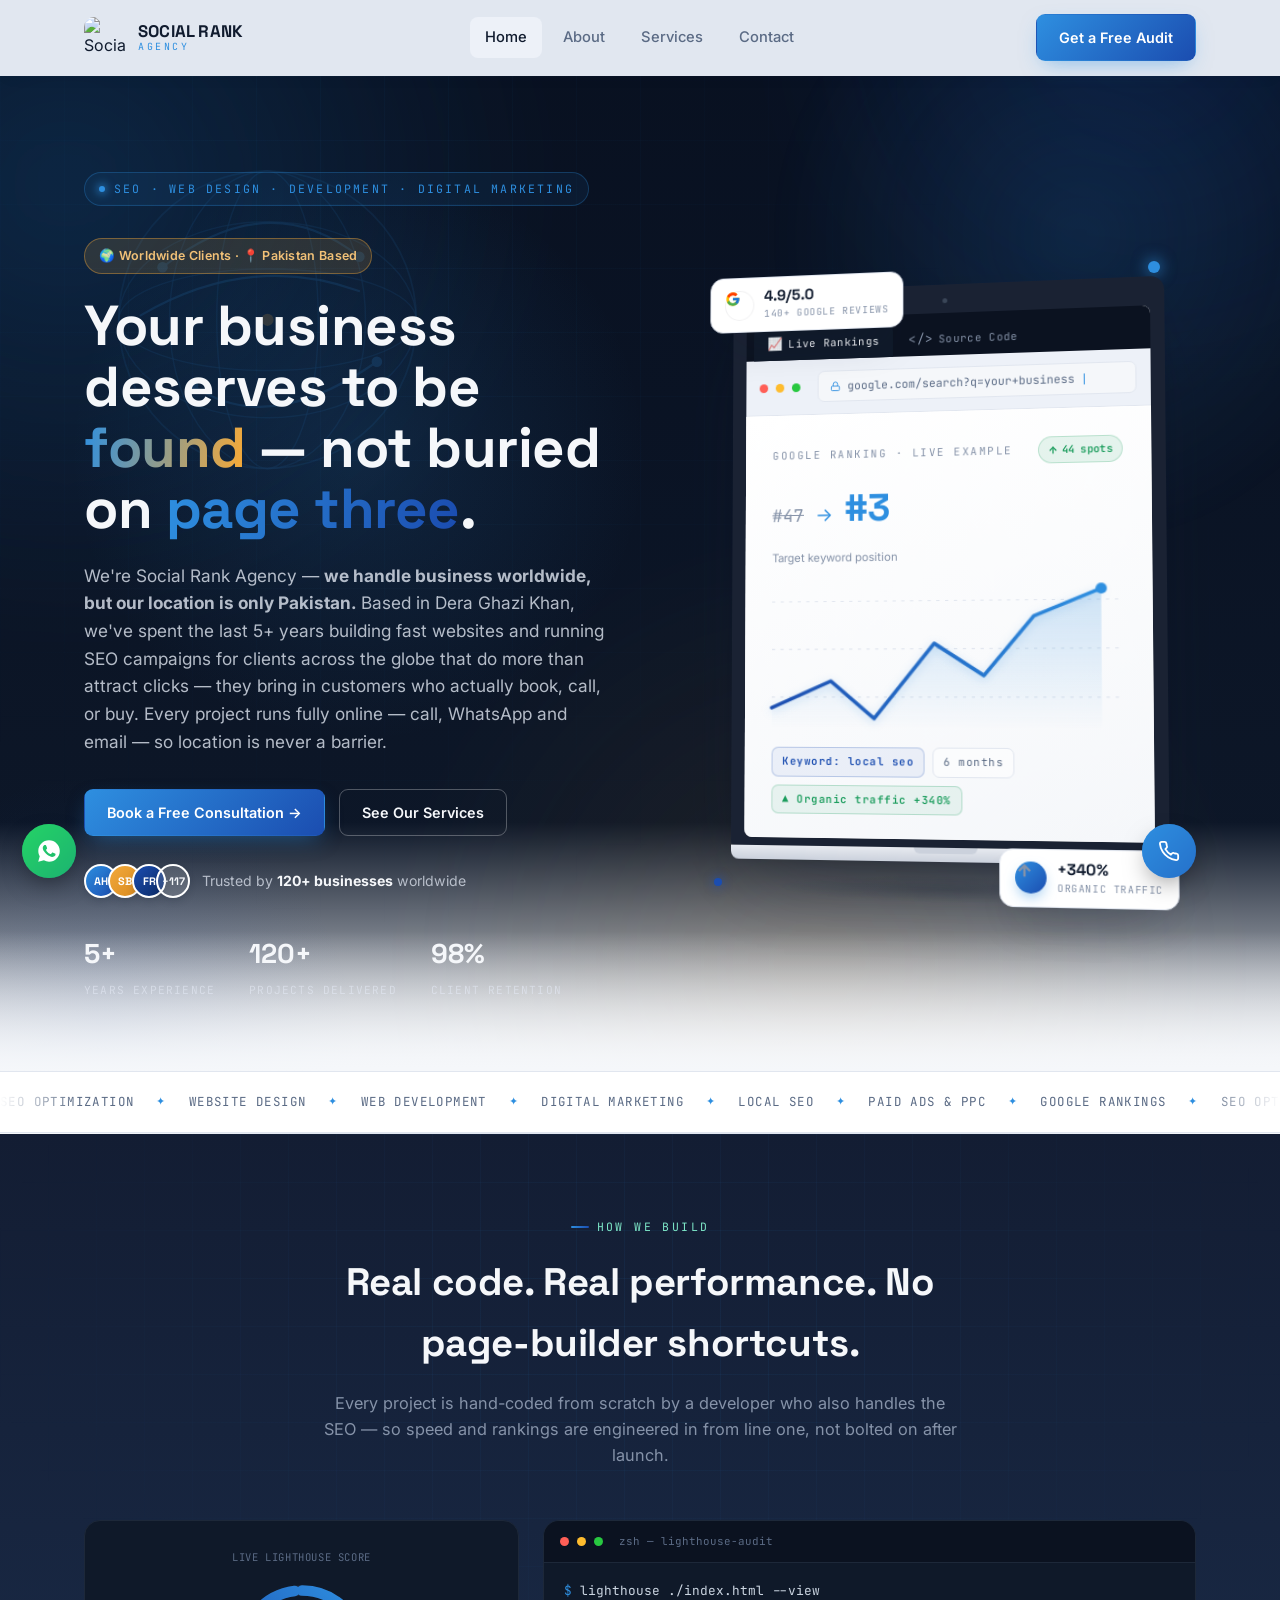
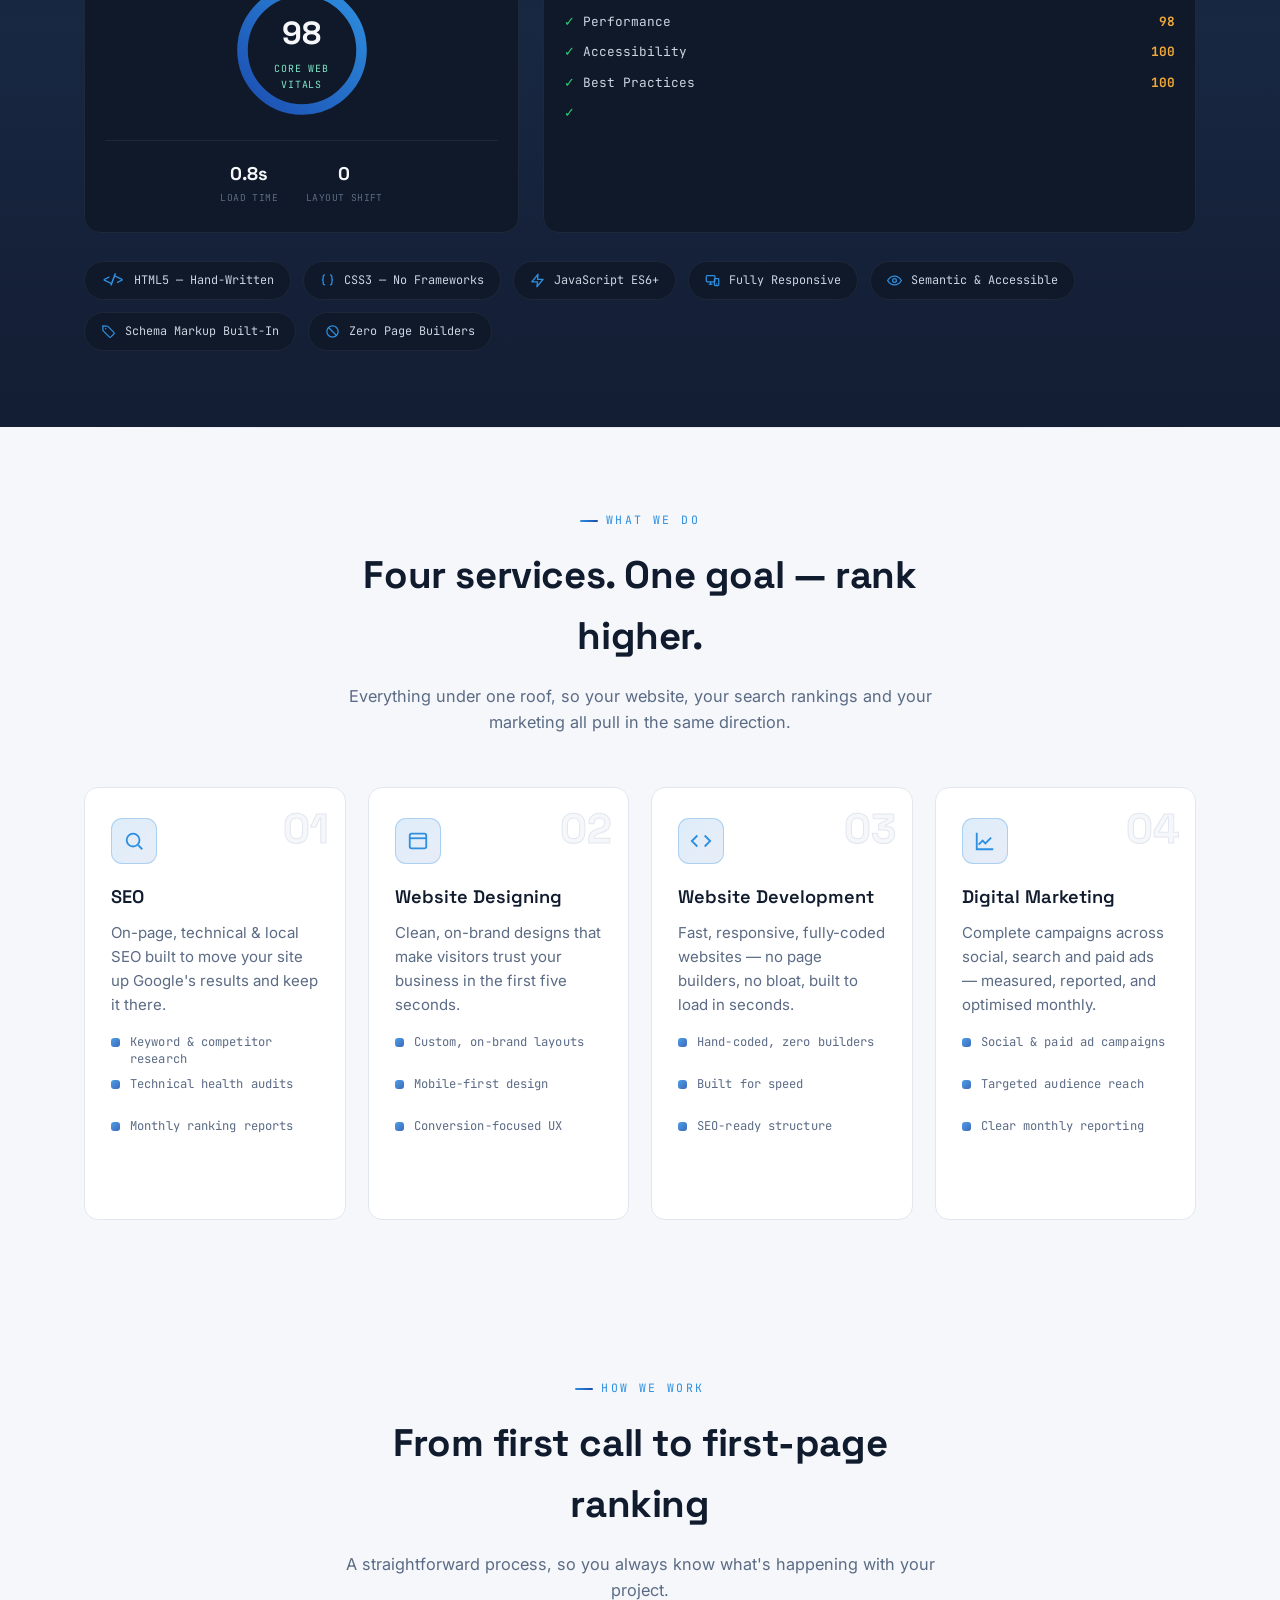
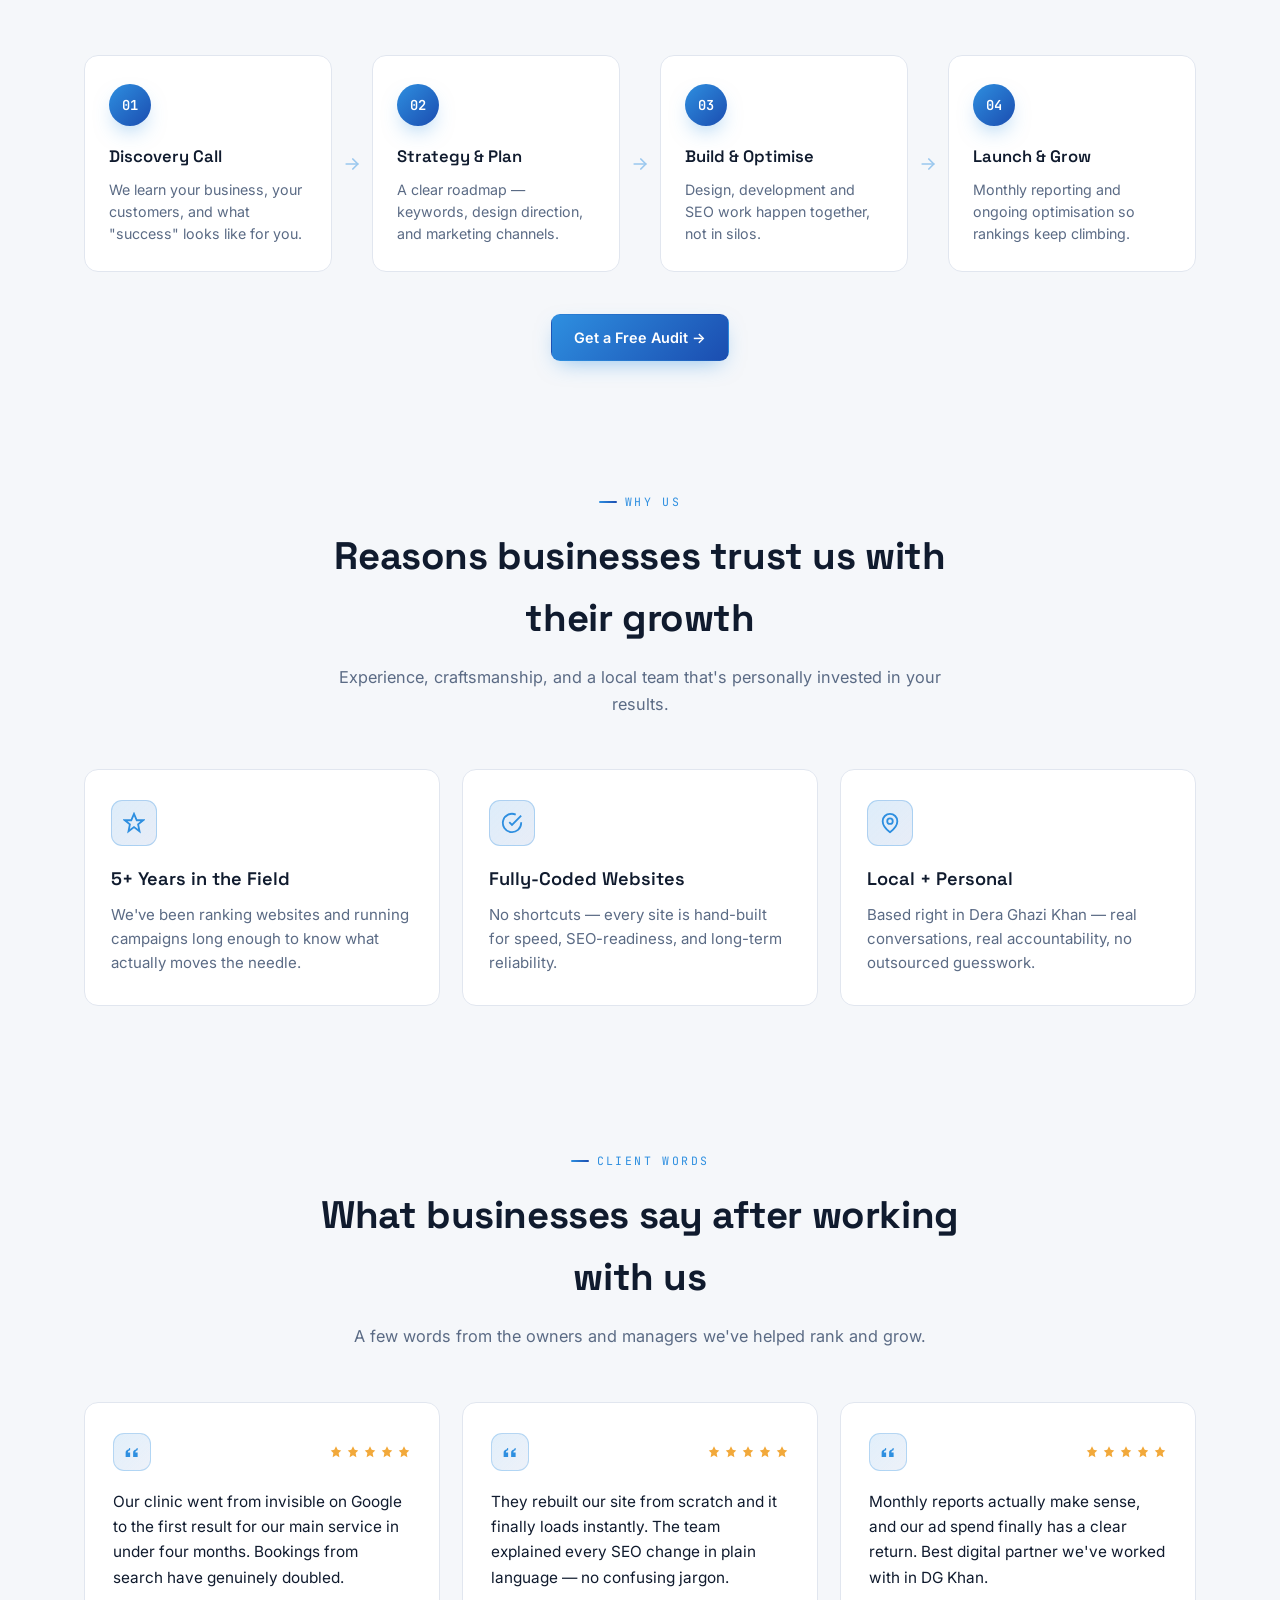
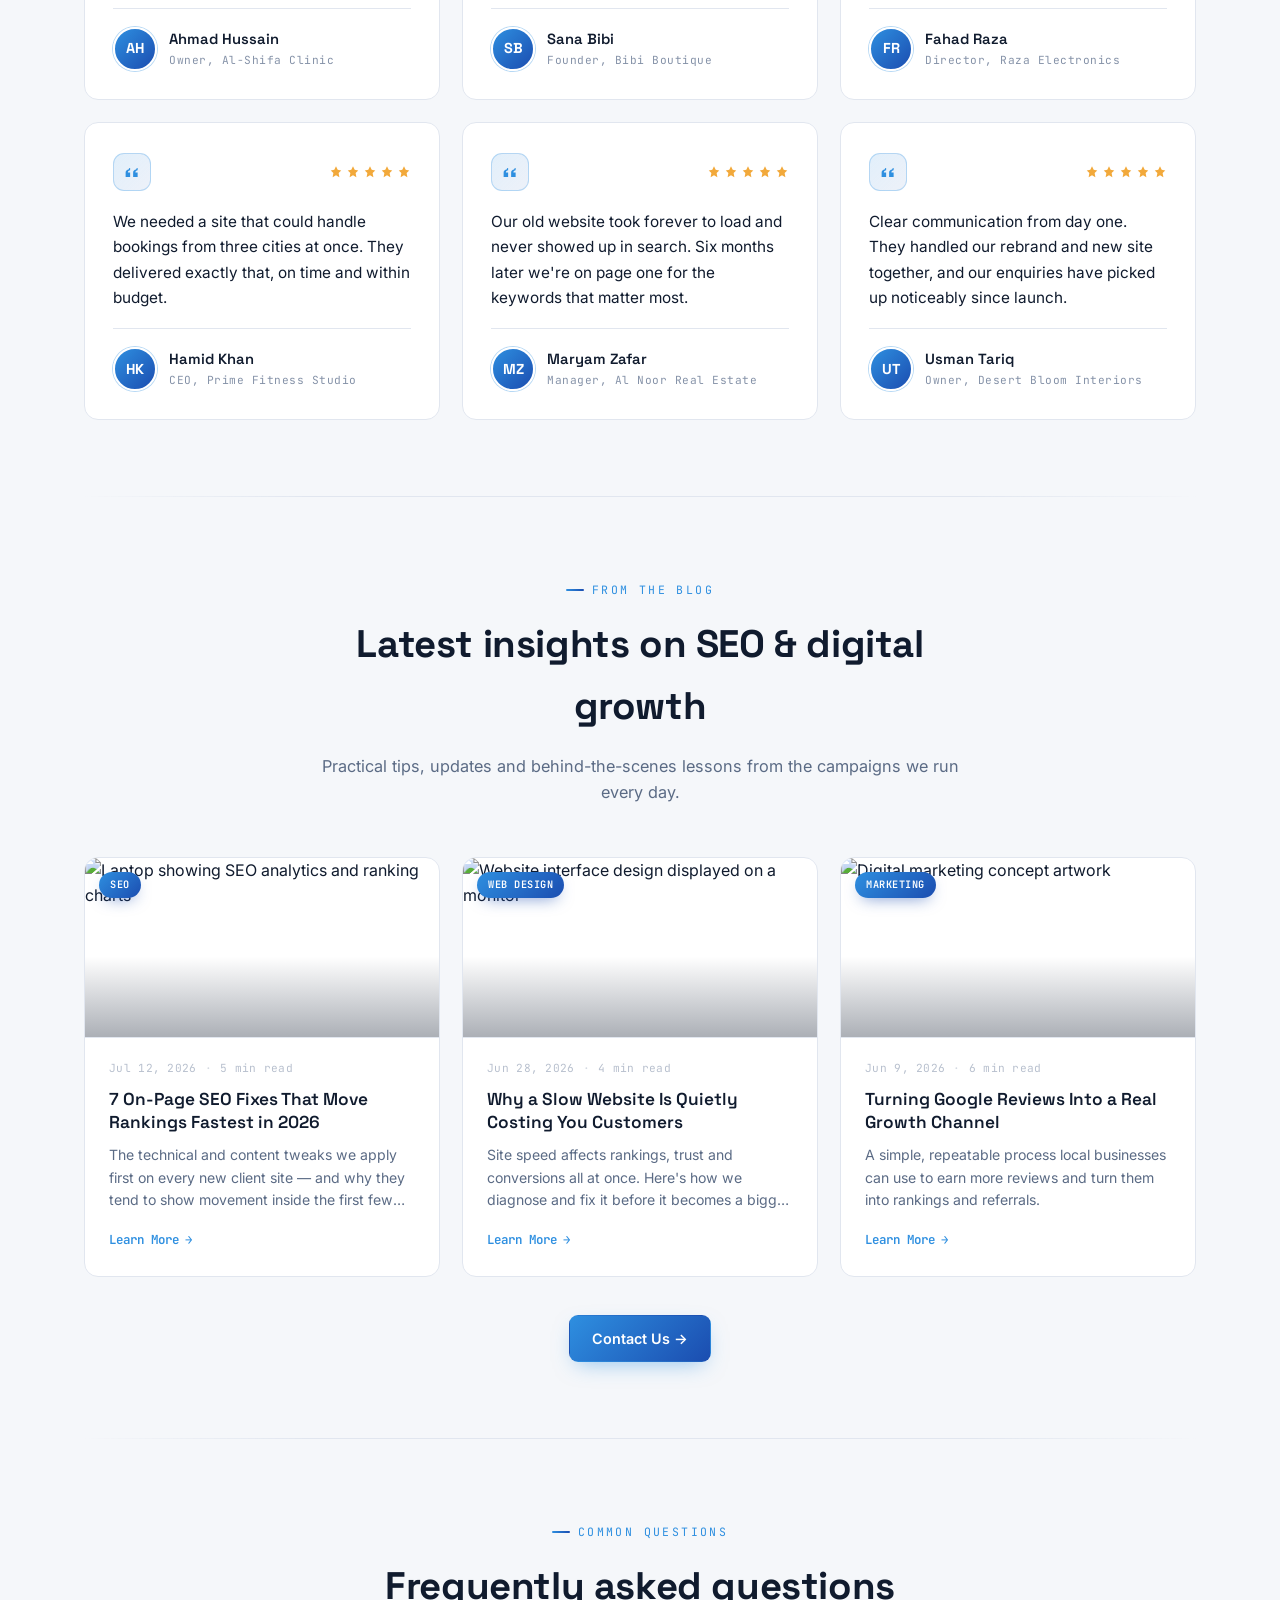
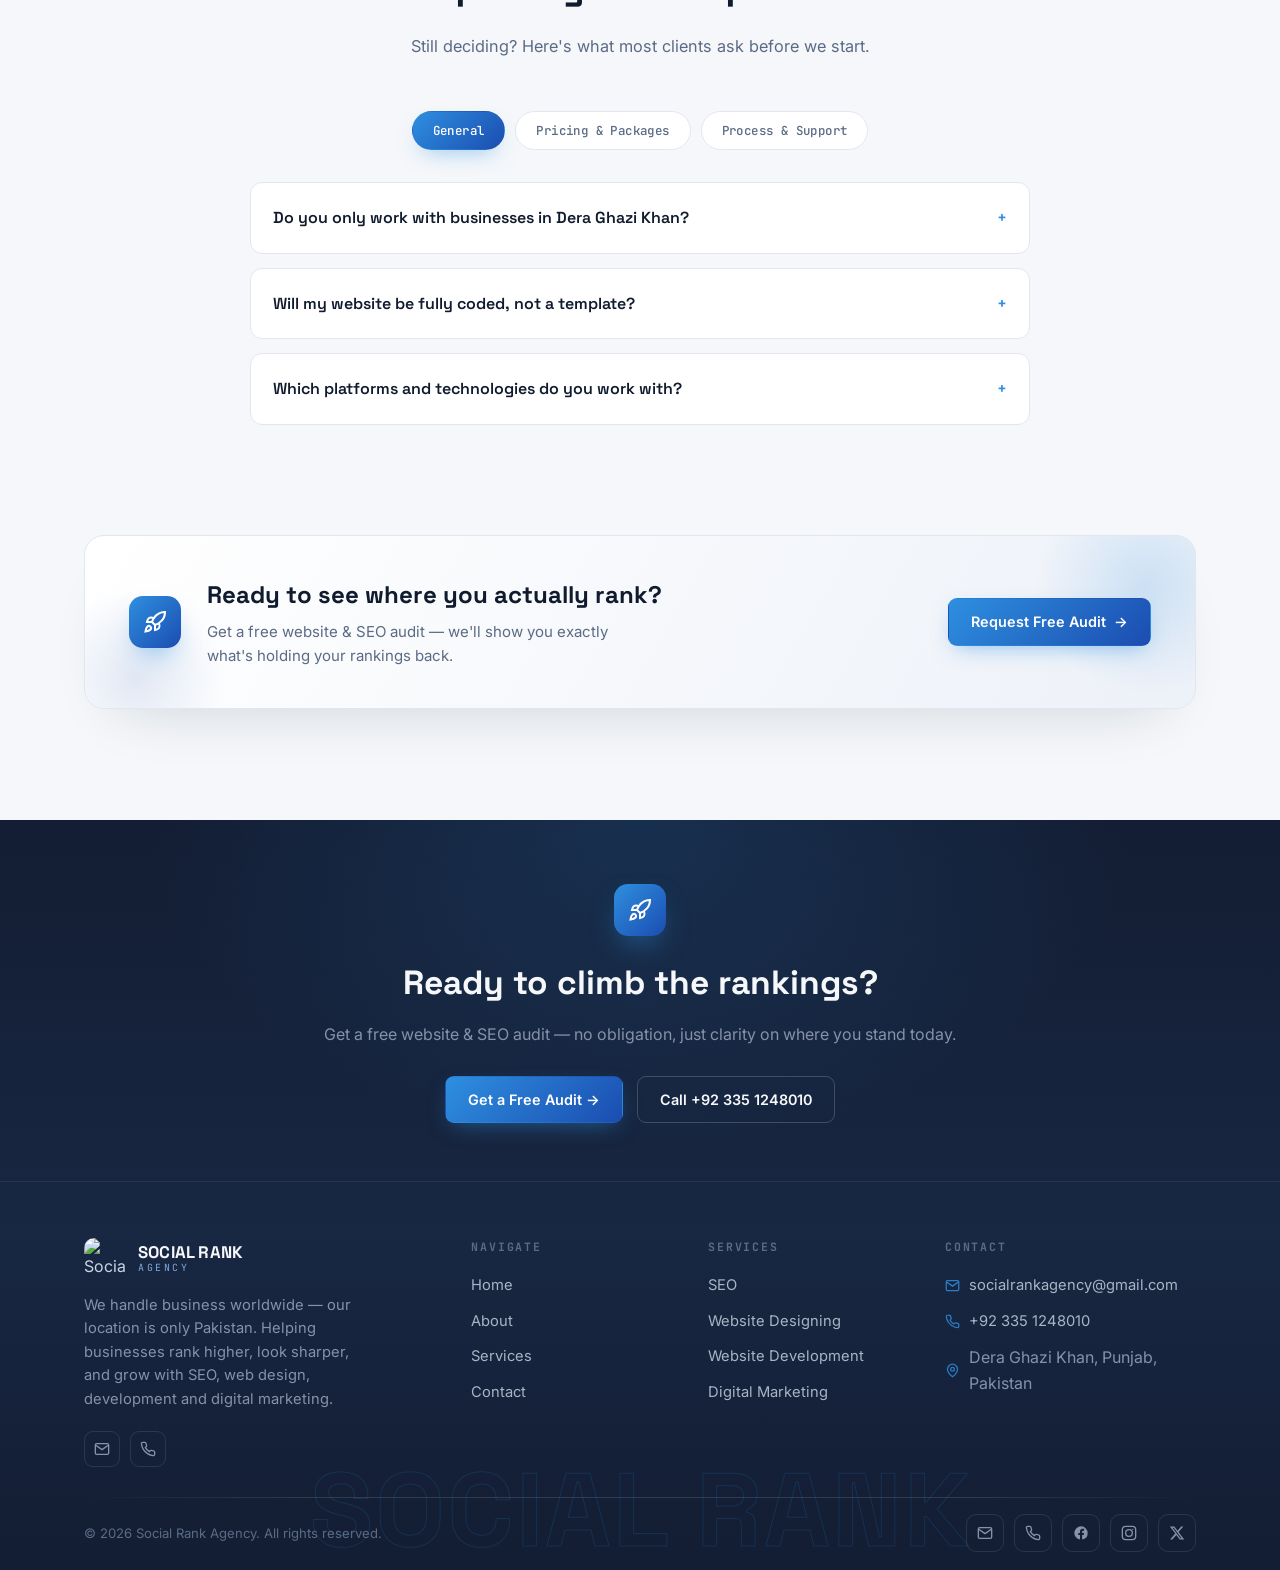
==== index.html @ 4852231f "Add files via upload" ====
<!DOCTYPE html>
<html lang="en">
<head>
<meta charset="UTF-8">
<meta name="viewport" content="width=device-width, initial-scale=1.0">
<title>Social Rank Agency — SEO, Web Design &amp; Digital Marketing in Dera Ghazi Khan</title>
<meta name="description" content="Social Rank Agency helps businesses rank higher, look sharper online, and grow with SEO, website design, web development and complete digital marketing. Based in Dera Ghazi Khan, Pakistan — 5+ years experience.">
<link rel="canonical" href="https://socialrankagency.github.io/">

<meta property="og:type" content="website">
<meta property="og:site_name" content="Social Rank Agency">
<meta property="og:url" content="https://socialrankagency.github.io/">
<meta property="og:title" content="Social Rank Agency — SEO, Web Design &amp; Digital Marketing in Dera Ghazi Khan">
<meta property="og:description" content="Social Rank Agency helps businesses rank higher, look sharper online, and grow with SEO, website design, web development and complete digital marketing. Based in Dera Ghazi Khan, Pakistan — 5+ years experience.">
<meta property="og:image" content="https://images.unsplash.com/photo-1556761175-b413da4baf72?q=80&w=1200&auto=format&fit=crop">
<meta property="og:locale" content="en_US">

<meta name="twitter:card" content="summary_large_image">
<meta name="twitter:title" content="Social Rank Agency — SEO, Web Design &amp; Digital Marketing in Dera Ghazi Khan">
<meta name="twitter:description" content="Social Rank Agency helps businesses rank higher, look sharper online, and grow with SEO, website design, web development and complete digital marketing. Based in Dera Ghazi Khan, Pakistan — 5+ years experience.">
<meta name="twitter:image" content="https://images.unsplash.com/photo-1556761175-b413da4baf72?q=80&w=1200&auto=format&fit=crop">

<script type="application/ld+json">
{
  "@context": "https://schema.org",
  "@type": "ProfessionalService",
  "name": "Social Rank Agency",
  "url": "https://socialrankagency.github.io/",
  "logo": "https://socialrankagency.github.io/assets/logo.jpg",
  "image": "https://socialrankagency.github.io/assets/logo.jpg",
  "description": "SEO, website design, website development and digital marketing agency based in Dera Ghazi Khan, Pakistan, serving clients worldwide.",
  "address": {
    "@type": "PostalAddress",
    "addressLocality": "Dera Ghazi Khan",
    "addressCountry": "PK"
  },
  "email": "socialrankagency@gmail.com",
  "telephone": "+923351248010",
  "areaServed": "Worldwide",
  "sameAs": [
    "https://www.facebook.com/profile.php?id=61575816932950",
    "https://www.instagram.com/socialrankagency/",
    "https://x.com/socalrankagency"
  ]
}
</script>
<link rel="icon" href="/assets/logo.jpg">
<link rel="preconnect" href="https://fonts.googleapis.com">
<link rel="preconnect" href="https://fonts.gstatic.com" crossorigin>
<link rel="preconnect" href="https://images.unsplash.com">
<link rel="preload" as="image" href="https://images.unsplash.com/photo-1556761175-b413da4baf72?q=80&w=1920&auto=format&fit=crop">
<link rel="stylesheet" href="https://fonts.googleapis.com/css2?family=Space+Grotesk:wght@400;500;600;700&family=Inter:wght@400;500;600;700&family=JetBrains+Mono:wght@400;500;600&display=swap">
<link rel="stylesheet" href="/style.css">
</head>
<body>
<div class="bg-dots"></div>

<header class="site">
  <div class="nav">
    <a href="/" class="brand">
      <img src="/assets/logo.jpg" alt="Social Rank Agency logo" width="42" height="42" decoding="async">
      <span class="name">SOCIAL RANK<small>AGENCY</small></span>
    </a>
    <nav class="links">
      <a href="/" class="active">Home</a>
      <a href="/about/">About</a>
      <a href="/services/">Services</a>
      <a href="/contact/">Contact</a>
    </nav>
    <div class="nav-cta">
      <a href="/contact/" class="btn btn-primary">Get a Free Audit</a>
      <button class="burger" aria-label="Open menu">☰</button>
    </div>
  </div>
</header>

<div class="mobile-nav">
  <a href="/">Home</a>
  <a href="/about/">About</a>
  <a href="/services/">Services</a>
  <a href="/contact/">Contact</a>
  <a href="/contact/" class="btn btn-primary mobile-nav-cta">Get a Free Audit</a>
</div>
<button class="mobile-close" aria-label="Close menu">✕</button>

<main>
  <!-- HERO -->
  <section class="hero">
    <div class="hero-bg">
      <div class="aurora"></div>
      <div class="hero-spotlight"></div>
      <div class="glow-a"></div>
      <div class="glow-b"></div>
      <div class="grid"></div>
      <div class="watermark">
        <svg viewBox="0 0 640 420" xmlns="http://www.w3.org/2000/svg">
          <circle class="globe-line" cx="420" cy="210" r="170" fill="none" stroke="#2E8FE0" stroke-width="2"/>
          <ellipse class="globe-line" cx="420" cy="210" rx="170" ry="58" fill="none" stroke="#2E8FE0" stroke-width="1.6"/>
          <ellipse class="globe-line" cx="420" cy="210" rx="170" ry="112" fill="none" stroke="#2E8FE0" stroke-width="1.6"/>
          <ellipse class="globe-line" cx="420" cy="210" rx="58" ry="170" fill="none" stroke="#2E8FE0" stroke-width="1.6"/>
          <ellipse class="globe-line" cx="420" cy="210" rx="112" ry="170" fill="none" stroke="#2E8FE0" stroke-width="1.6"/>

          <path class="globe-arc" d="M 300 150 Q 420 55 525 138" fill="none" stroke="#2E8FE0" stroke-width="2.5" stroke-linecap="round"/>
          <path class="globe-arc" style="animation-delay:.6s" d="M 335 285 Q 420 345 545 258" fill="none" stroke="#2E8FE0" stroke-width="2.5" stroke-linecap="round"/>
          <path class="globe-arc" style="animation-delay:1.2s" d="M 275 205 Q 420 120 565 195" fill="none" stroke="#2E8FE0" stroke-width="2.5" stroke-linecap="round"/>

          <circle class="globe-dot" style="animation-delay:.5s" cx="300" cy="150" r="6" fill="#2E8FE0"/>
          <circle class="globe-dot" style="animation-delay:1.1s" cx="525" cy="138" r="6" fill="#2E8FE0"/>
          <circle class="globe-dot" style="animation-delay:1.7s" cx="335" cy="285" r="6" fill="#2E8FE0"/>
          <circle class="globe-dot" style="animation-delay:2.3s" cx="545" cy="258" r="6" fill="#2E8FE0"/>
          <circle class="globe-dot pulse" cx="420" cy="210" r="7" fill="#F2A93B"/>
        </svg>
      </div>
    </div>
    <div class="wrap">
      <div class="hero-content">
        <div class="eyebrow-row">
          <span class="eyebrow"><span class="dot"></span> SEO · WEB DESIGN · DEVELOPMENT · DIGITAL MARKETING</span>
          <span class="eyebrow eyebrow-remote">🌍 Worldwide Clients · 📍 Pakistan Based</span>
        </div>
        <h1>Your business deserves to be <span class="word-glow">found</span> — not buried on <span class="grad">page three</span>.</h1>
        <p class="lead lead-full">We're Social Rank Agency — <b>we handle business worldwide, but our location is only Pakistan.</b> Based in Dera Ghazi Khan, we've spent the last 5+ years building fast websites and running SEO campaigns for clients across the globe that do more than attract clicks — they bring in customers who actually book, call, or buy. Every project runs fully online — call, WhatsApp and email — so location is never a barrier.</p>
        <p class="lead lead-short">We're Social Rank Agency — <b>5+ years building fast websites and running SEO</b> for clients worldwide. Based in Pakistan, 100% online — call, WhatsApp or email.</p>
        <div class="hero-cta">
          <a href="/contact/" class="btn btn-primary">Book a Free Consultation →</a>
          <a href="/services/" class="btn btn-ghost">See Our Services</a>
        </div>
        <div class="social-proof">
          <div class="proof-avatars">
            <span style="background:linear-gradient(135deg,#2E8FE0,#1B4DB0)">AH</span>
            <span style="background:linear-gradient(135deg,#F2A93B,#D98A1F)">SB</span>
            <span style="background:linear-gradient(135deg,#1B4DB0,#0B2A66)">FR</span>
            <span class="proof-more">+117</span>
          </div>
          <p>Trusted by <b>120+ businesses</b> worldwide</p>
        </div>
        <div class="hero-stats">
          <div class="stat"><b data-count="5" data-suffix="+">0</b><span>Years Experience</span></div>
          <div class="stat"><b data-count="120" data-suffix="+">0</b><span>Projects Delivered</span></div>
          <div class="stat"><b data-count="98" data-suffix="%">0</b><span>Client Retention</span></div>
        </div>
      </div>

      <div class="rank-visual">
        <div class="laptop-mockup">
          <div class="float-badge badge-top float-bob">
            <span class="fb-icon fb-icon-google">
              <svg width="16" height="16" viewBox="0 0 48 48"><path fill="#FFC107" d="M43.6 20.5H42V20H24v8h11.3c-1.6 4.7-6.1 8-11.3 8-6.6 0-12-5.4-12-12s5.4-12 12-12c3.1 0 5.9 1.2 8 3.1l5.7-5.7C34.6 6 29.6 4 24 4 12.9 4 4 12.9 4 24s8.9 20 20 20 20-8.9 20-20c0-1.3-.1-2.7-.4-3.5z"/><path fill="#FF3D00" d="M6.3 14.7l6.6 4.8C14.6 15.9 18.9 13 24 13c3.1 0 5.9 1.2 8 3.1l5.7-5.7C34.6 6 29.6 4 24 4c-7.5 0-14 4.2-17.7 10.7z"/><path fill="#4CAF50" d="M24 44c5.5 0 10.4-1.9 14.3-5.1l-6.6-5.6C29.7 34.9 27 36 24 36c-5.2 0-9.6-3.3-11.3-7.9l-6.5 5C9.9 39.7 16.4 44 24 44z"/><path fill="#1976D2" d="M43.6 20.5H42V20H24v8h11.3c-.8 2.3-2.2 4.2-4.1 5.6l6.6 5.6C39.9 37.6 44 31.8 44 24c0-1.3-.1-2.7-.4-3.5z"/></svg>
            </span>
            <div><b>4.9/5.0</b><span>140+ Google Reviews</span></div>
          </div>

          <div class="laptop-top">
            <span class="laptop-cam"></span>
            <div class="browser-frame">
              <div class="editor-tabs">
                <button class="etab active" data-panel="rank" type="button"><span class="etab-ico">📈</span> Live Rankings</button>
                <button class="etab" data-panel="code" type="button"><span class="etab-ico">&lt;/&gt;</span> Source Code</button>
              </div>
              <div class="browser-bar">
                <span class="bdot bdot-a"></span><span class="bdot bdot-b"></span><span class="bdot bdot-c"></span>
                <div class="browser-url">
                  <svg width="11" height="11" viewBox="0 0 24 24" fill="none" stroke="currentColor" stroke-width="2"><rect x="3" y="11" width="18" height="10" rx="2"/><path d="M7 11V7a5 5 0 0 1 10 0v4"/></svg>
                  google.com/search?q=your+business<span class="url-caret"></span>
                </div>
              </div>
              <div class="panel panel-rank active">
              <div class="rank-card">
                <div class="rank-card-top">
                  <span class="label">Google Ranking · Live Example</span>
                  <span class="trend-badge"><svg width="10" height="10" viewBox="0 0 24 24" fill="none" stroke="currentColor" stroke-width="3" stroke-linecap="round"><line x1="12" y1="19" x2="12" y2="5"/><polyline points="5 12 12 5 19 12"/></svg> 44 spots</span>
                </div>
                <div class="rank-move">
                  <span class="from">#47</span>
                  <span class="arrow">→</span>
                  <span class="to">#3</span>
                  <span class="rank-move-sub">Target keyword position</span>
                </div>
                <div class="rank-svg-holder">
                  <svg viewBox="0 0 320 140" preserveAspectRatio="none">
                    <defs>
                      <linearGradient id="lineGrad" x1="0" y1="0" x2="1" y2="0">
                        <stop offset="0%" stop-color="#1B4DB0"/>
                        <stop offset="100%" stop-color="#2E8FE0"/>
                      </linearGradient>
                      <linearGradient id="areaGrad" x1="0" y1="0" x2="0" y2="1">
                        <stop offset="0%" stop-color="#2E8FE0" stop-opacity="0.22"/>
                        <stop offset="100%" stop-color="#2E8FE0" stop-opacity="0"/>
                      </linearGradient>
                    </defs>
                    <line class="rank-grid" x1="0" y1="20" x2="320" y2="20"/>
                    <line class="rank-grid" x1="0" y1="65" x2="320" y2="65"/>
                    <line class="rank-grid" x1="0" y1="110" x2="320" y2="110"/>
                    <polygon class="rank-area" points="0,120 55,95 95,130 150,60 195,90 240,35 300,10 300,140 0,140"/>
                    <polyline class="rank-line" points="0,120 55,95 95,130 150,60 195,90 240,35 300,10"/>
                    <circle class="rank-dot" style="animation-delay:2.2s" cx="300" cy="10" r="5" fill="#2E8FE0"/>
                  </svg>
                </div>
                <div class="rank-card-tags">
                  <span class="tag tag-keyword">Keyword: local seo</span>
                  <span class="tag">6 months</span>
                  <span class="tag tag-positive">▲ Organic traffic +340%</span>
                </div>
              </div>
              </div>
              <div class="panel panel-code">
                <div class="code-editor">
                  <div class="code-lines">
                    <div class="cl"><span class="ln">1</span><span class="cc token-comment">// social-rank-agency / seo-engine.js</span></div>
                    <div class="cl"><span class="ln">2</span><span class="cc"><span class="token-keyword">export function</span> <span class="token-func">optimize</span>(page) {</span></div>
                    <div class="cl"><span class="ln">3</span><span class="cc">&nbsp;&nbsp;page.<span class="token-func">compressAssets</span>();</span></div>
                    <div class="cl"><span class="ln">4</span><span class="cc">&nbsp;&nbsp;page.<span class="token-func">addSchemaMarkup</span>();</span></div>
                    <div class="cl"><span class="ln">5</span><span class="cc">&nbsp;&nbsp;page.<span class="token-func">fixCoreWebVitals</span>();</span></div>
                    <div class="cl"><span class="ln">6</span><span class="cc">&nbsp;&nbsp;<span class="token-keyword">return</span> page.<span class="token-func">rank</span>(); <span class="token-comment">// → #1</span></span></div>
                    <div class="cl"><span class="ln">7</span><span class="cc">}</span></div>
                    <div class="cl"><span class="ln">8</span><span class="cc">&nbsp;</span></div>
                    <div class="cl"><span class="ln">9</span><span class="cc"><span class="token-func">optimize</span>(yourWebsite);</span></div>
                    <div class="cl"><span class="ln">10</span><span class="cc token-string">// ✓ Build complete — 0 errors, 0 warnings<span class="url-caret code-caret"></span></span></div>
                  </div>
                  <div class="code-status">
                    <span>● main</span><span>⎇ hand-coded</span><span class="status-ok">✓ 0 errors</span>
                  </div>
                </div>
              </div>
            </div>
          </div>
          <div class="laptop-base"><span class="laptop-notch"></span></div>
          <div class="laptop-shadow"></div>

          <div class="float-badge badge-bottom float-bob float-bob-delay">
            <span class="fb-icon fb-icon-up">
              <svg width="18" height="18" viewBox="0 0 24 24" fill="none" stroke="currentColor" stroke-width="3"><line x1="12" y1="19" x2="12" y2="5"/><polyline points="5 12 12 5 19 12"/></svg>
            </span>
            <div><b>+340%</b><span>Organic Traffic</span></div>
          </div>

          <div class="live-toast-stack" aria-hidden="true">
            <div class="live-toast">
              <span class="lt-dot"></span>
              <div><b>Free audit requested</b><span>Toronto, Canada · just now</span></div>
            </div>
            <div class="live-toast">
              <span class="lt-dot"></span>
              <div><b>New client onboarded</b><span>London, UK · today</span></div>
            </div>
          </div>
        </div>
      </div>
    </div>
  </section>

  <!-- TRUST STRIP -->
  <section class="trust-strip">
    <div class="marquee">
      <div class="marquee-track">
        <span>SEO Optimization</span><span class="sep">✦</span>
        <span>Website Design</span><span class="sep">✦</span>
        <span>Web Development</span><span class="sep">✦</span>
        <span>Digital Marketing</span><span class="sep">✦</span>
        <span>Local SEO</span><span class="sep">✦</span>
        <span>Paid Ads &amp; PPC</span><span class="sep">✦</span>
        <span>Google Rankings</span><span class="sep">✦</span>
        <span>SEO Optimization</span><span class="sep">✦</span>
        <span>Website Design</span><span class="sep">✦</span>
        <span>Web Development</span><span class="sep">✦</span>
        <span>Digital Marketing</span><span class="sep">✦</span>
        <span>Local SEO</span><span class="sep">✦</span>
        <span>Paid Ads &amp; PPC</span><span class="sep">✦</span>
        <span>Google Rankings</span><span class="sep">✦</span>
      </div>
    </div>
  </section>

  <div class="wrap"><div class="divider"></div></div>

  <!-- DEV / CODE QUALITY SECTION -->
  <section class="dev-section">
    <div class="dev-grid-bg"></div>
    <div class="wrap">
      <div class="section-head dev-head">
        <span class="kicker">How We Build</span>
        <h2>Real code. Real performance. No page-builder shortcuts.</h2>
        <p>Every project is hand-coded from scratch by a developer who also handles the SEO — so speed and rankings are engineered in from line one, not bolted on after launch.</p>
      </div>

      <div class="dev-grid">
        <div class="dev-gauge-card reveal">
          <span class="dev-gauge-kicker">Live Lighthouse Score</span>
          <div class="gauge-wrap">
            <svg viewBox="0 0 160 160" class="gauge">
              <defs>
                <linearGradient id="gaugeGrad" x1="0" y1="0" x2="1" y2="1">
                  <stop offset="0%" stop-color="#1B4DB0"/>
                  <stop offset="100%" stop-color="#2E8FE0"/>
                </linearGradient>
              </defs>
              <circle class="gauge-track" cx="80" cy="80" r="68"/>
              <circle class="gauge-ring" cx="80" cy="80" r="68"/>
            </svg>
            <div class="gauge-label"><b>98</b><span>Core Web Vitals</span></div>
          </div>
          <div class="dev-gauge-stats">
            <div class="gauge-stat"><b>0.8s</b><span>Load Time</span></div>
            <div class="gauge-stat"><b>0</b><span>Layout Shift</span></div>
          </div>
        </div>

        <div class="dev-terminal reveal" style="--d:.1s">
          <div class="term-bar">
            <span class="bdot bdot-a"></span><span class="bdot bdot-b"></span><span class="bdot bdot-c"></span>
            <span class="term-title">zsh — lighthouse-audit</span>
          </div>
          <div class="term-body">
            <p><span class="term-prompt">$</span> lighthouse ./index.html --view</p>
            <p><span class="term-ok">✓</span> Performance <b class="term-num">98</b></p>
            <p><span class="term-ok">✓</span> Accessibility <b class="term-num">100</b></p>
            <p><span class="term-ok">✓</span> Best Practices <b class="term-num">100</b></p>
            <p><span class="term-ok">✓</span> SEO <b class="term-num">100</b></p>
            <p class="term-muted">Build finished in 1.2s<span class="term-cursor"></span></p>
          </div>
        </div>
      </div>

      <div class="dev-badges reveal" style="--d:.2s">
        <span class="dev-badge"><span class="db-ico db-ico-code">&lt;/&gt;</span> HTML5 — Hand-Written</span>
        <span class="dev-badge"><span class="db-ico"><svg viewBox="0 0 24 24" fill="none" stroke="currentColor" stroke-width="2"><path d="M8 3a3 3 0 0 0-3 3v3a2 2 0 0 1-2 2 2 2 0 0 1 2 2v3a3 3 0 0 0 3 3"/><path d="M16 3a3 3 0 0 1 3 3v3a2 2 0 0 0 2 2 2 2 0 0 0-2 2v3a3 3 0 0 1-3 3"/></svg></span> CSS3 — No Frameworks</span>
        <span class="dev-badge"><span class="db-ico"><svg viewBox="0 0 24 24" fill="none" stroke="currentColor" stroke-width="2" stroke-linejoin="round"><path d="M13 2 3 14h9l-1 8 10-12h-9l1-8z"/></svg></span> JavaScript ES6+</span>
        <span class="dev-badge"><span class="db-ico"><svg viewBox="0 0 24 24" fill="none" stroke="currentColor" stroke-width="2"><rect x="2" y="4" width="14" height="10" rx="1.5"/><path d="M6 18h6"/><path d="M9 14v4"/><rect x="15" y="9" width="7" height="11" rx="1.2"/><path d="M17.5 17.5h2"/></svg></span> Fully Responsive</span>
        <span class="dev-badge"><span class="db-ico"><svg viewBox="0 0 24 24" fill="none" stroke="currentColor" stroke-width="2"><path d="M1 12s4-7 11-7 11 7 11 7-4 7-11 7-11-7-11-7z"/><circle cx="12" cy="12" r="3"/></svg></span> Semantic &amp; Accessible</span>
        <span class="dev-badge"><span class="db-ico"><svg viewBox="0 0 24 24" fill="none" stroke="currentColor" stroke-width="2"><path d="M20.59 13.41 11 3.83A2 2 0 0 0 9.59 3.24L3 3v6.59a2 2 0 0 0 .59 1.41l9.58 9.59a2 2 0 0 0 2.82 0l4.6-4.6a2 2 0 0 0 0-2.58z"/><circle cx="7.5" cy="7.5" r="1.2" fill="currentColor" stroke="none"/></svg></span> Schema Markup Built-In</span>
        <span class="dev-badge"><span class="db-ico"><svg viewBox="0 0 24 24" fill="none" stroke="currentColor" stroke-width="2"><circle cx="12" cy="12" r="9"/><line x1="6" y1="6" x2="18" y2="18"/></svg></span> Zero Page Builders</span>
      </div>
    </div>
  </section>

  <div class="wrap"><div class="divider"></div></div>

  <!-- SERVICES SNAPSHOT -->
  <section id="services">
    <div class="wrap">
      <div class="section-head">
        <span class="kicker">What We Do</span>
        <h2>Four services. One goal — rank higher.</h2>
        <p>Everything under one roof, so your website, your search rankings and your marketing all pull in the same direction.</p>
      </div>
      <div class="grid cols-4">
        <div class="card service-card reveal">
          <div class="icon">
            <svg width="22" height="22" viewBox="0 0 24 24" fill="none" stroke="currentColor" stroke-width="2"><circle cx="11" cy="11" r="7"/><line x1="21" y1="21" x2="16.65" y2="16.65"/></svg>
          </div>
          <span class="num">01</span>
          <h3>SEO</h3>
          <p>On-page, technical &amp; local SEO built to move your site up Google's results and keep it there.</p>
          <ul class="service-points">
            <li>Keyword &amp; competitor research</li>
            <li>Technical health audits</li>
            <li>Monthly ranking reports</li>
          </ul>
          <a href="/services/" class="learn">Learn more →</a>
        </div>
        <div class="card service-card reveal" style="--d:.08s">
          <div class="icon">
            <svg width="22" height="22" viewBox="0 0 24 24" fill="none" stroke="currentColor" stroke-width="2"><rect x="3" y="4" width="18" height="16" rx="2"/><line x1="3" y1="9" x2="21" y2="9"/></svg>
          </div>
          <span class="num">02</span>
          <h3>Website Designing</h3>
          <p>Clean, on-brand designs that make visitors trust your business in the first five seconds.</p>
          <ul class="service-points">
            <li>Custom, on-brand layouts</li>
            <li>Mobile-first design</li>
            <li>Conversion-focused UX</li>
          </ul>
          <a href="/services/" class="learn">Learn more →</a>
        </div>
        <div class="card service-card reveal" style="--d:.16s">
          <div class="icon">
            <svg width="22" height="22" viewBox="0 0 24 24" fill="none" stroke="currentColor" stroke-width="2"><polyline points="16 18 22 12 16 6"/><polyline points="8 6 2 12 8 18"/></svg>
          </div>
          <span class="num">03</span>
          <h3>Website Development</h3>
          <p>Fast, responsive, fully-coded websites — no page builders, no bloat, built to load in seconds.</p>
          <ul class="service-points">
            <li>Hand-coded, zero builders</li>
            <li>Built for speed</li>
            <li>SEO-ready structure</li>
          </ul>
          <a href="/services/" class="learn">Learn more →</a>
        </div>
        <div class="card service-card reveal" style="--d:.24s">
          <div class="icon">
            <svg width="22" height="22" viewBox="0 0 24 24" fill="none" stroke="currentColor" stroke-width="2"><path d="M3 3v18h18"/><path d="M18.7 8.3l-6.3 6.3-3-3-4.4 4.4"/></svg>
          </div>
          <span class="num">04</span>
          <h3>Digital Marketing</h3>
          <p>Complete campaigns across social, search and paid ads — measured, reported, and optimised monthly.</p>
          <ul class="service-points">
            <li>Social &amp; paid ad campaigns</li>
            <li>Targeted audience reach</li>
            <li>Clear monthly reporting</li>
          </ul>
          <a href="/services/" class="learn">Learn more →</a>
        </div>
      </div>
    </div>
  </section>

  <!-- PROCESS -->
  <section>
    <div class="wrap">
      <div class="section-head">
        <span class="kicker">How We Work</span>
        <h2>From first call to first-page ranking</h2>
        <p>A straightforward process, so you always know what's happening with your project.</p>
      </div>
      <div class="process-grid">
        <div class="process-step reveal">
          <span class="process-num">01</span>
          <h4>Discovery Call</h4>
          <p>We learn your business, your customers, and what "success" looks like for you.</p>
        </div>
        <div class="process-arrow" aria-hidden="true">
          <svg width="20" height="20" viewBox="0 0 24 24" fill="none" stroke="currentColor" stroke-width="2" stroke-linecap="round" stroke-linejoin="round"><path d="M5 12h14"/><path d="M13 6l6 6-6 6"/></svg>
        </div>
        <div class="process-step reveal">
          <span class="process-num">02</span>
          <h4>Strategy &amp; Plan</h4>
          <p>A clear roadmap — keywords, design direction, and marketing channels.</p>
        </div>
        <div class="process-arrow" aria-hidden="true">
          <svg width="20" height="20" viewBox="0 0 24 24" fill="none" stroke="currentColor" stroke-width="2" stroke-linecap="round" stroke-linejoin="round"><path d="M5 12h14"/><path d="M13 6l6 6-6 6"/></svg>
        </div>
        <div class="process-step reveal">
          <span class="process-num">03</span>
          <h4>Build &amp; Optimise</h4>
          <p>Design, development and SEO work happen together, not in silos.</p>
        </div>
        <div class="process-arrow" aria-hidden="true">
          <svg width="20" height="20" viewBox="0 0 24 24" fill="none" stroke="currentColor" stroke-width="2" stroke-linecap="round" stroke-linejoin="round"><path d="M5 12h14"/><path d="M13 6l6 6-6 6"/></svg>
        </div>
        <div class="process-step reveal">
          <span class="process-num">04</span>
          <h4>Launch &amp; Grow</h4>
          <p>Monthly reporting and ongoing optimisation so rankings keep climbing.</p>
        </div>
      </div>
      <div class="process-cta">
        <a href="/contact/" class="btn btn-primary">Get a Free Audit →</a>
      </div>
    </div>
  </section>

  <!-- WHY US -->
  <section class="why-us">
    <div class="wrap">
      <div class="section-head">
        <span class="kicker">Why Us</span>
        <h2>Reasons businesses trust us with their growth</h2>
        <p>Experience, craftsmanship, and a local team that's personally invested in your results.</p>
      </div>
      <div class="grid cols-3">
        <div class="card reveal">
          <div class="icon"><svg width="22" height="22" viewBox="0 0 24 24" fill="none" stroke="currentColor" stroke-width="2"><path d="M12 2l3 7h7l-5.5 4.5L18 21l-6-4.5L6 21l1.5-7.5L2 9h7z"/></svg></div>
          <h3>5+ Years in the Field</h3>
          <p>We've been ranking websites and running campaigns long enough to know what actually moves the needle.</p>
        </div>
        <div class="card reveal">
          <div class="icon"><svg width="22" height="22" viewBox="0 0 24 24" fill="none" stroke="currentColor" stroke-width="2"><path d="M22 11.08V12a10 10 0 1 1-5.93-9.14"/><polyline points="22 4 12 14.01 9 11.01"/></svg></div>
          <h3>Fully-Coded Websites</h3>
          <p>No shortcuts — every site is hand-built for speed, SEO-readiness, and long-term reliability.</p>
        </div>
        <div class="card reveal">
          <div class="icon"><svg width="22" height="22" viewBox="0 0 24 24" fill="none" stroke="currentColor" stroke-width="2"><path d="M20 10c0 6-8 12-8 12s-8-6-8-12a8 8 0 0 1 16 0z"/><circle cx="12" cy="10" r="3"/></svg></div>
          <h3>Local + Personal</h3>
          <p>Based right in Dera Ghazi Khan — real conversations, real accountability, no outsourced guesswork.</p>
        </div>
      </div>
    </div>
  </section>

  <!-- TESTIMONIALS -->
  <section>
    <div class="wrap">
      <div class="section-head">
        <span class="kicker">Client Words</span>
        <h2>What businesses say after working with us</h2>
        <p>A few words from the owners and managers we've helped rank and grow.</p>
      </div>
      <div class="t-grid">
        <div class="t-card reveal">
          <div class="t-top">
            <div class="t-quote-icon">
              <svg width="18" height="18" viewBox="0 0 24 24" fill="currentColor"><path d="M7.5 8.5c-2.2 0-4 1.8-4 4v6h6v-6h-3c0-1.7 1.3-3 3-3V6.5c-1.1 0-2 .9-2 2zm10 0c-2.2 0-4 1.8-4 4v6h6v-6h-3c0-1.7 1.3-3 3-3V6.5c-1.1 0-2 .9-2 2z"/></svg>
            </div>
            <div class="t-stars">
              <svg width="14" height="14" viewBox="0 0 24 24" fill="currentColor"><path d="M12 2l2.9 6.26L21 9.27l-4.5 4.38L17.8 21 12 17.77 6.2 21l1.3-7.35L3 9.27l6.1-1.01z"/></svg>
              <svg width="14" height="14" viewBox="0 0 24 24" fill="currentColor"><path d="M12 2l2.9 6.26L21 9.27l-4.5 4.38L17.8 21 12 17.77 6.2 21l1.3-7.35L3 9.27l6.1-1.01z"/></svg>
              <svg width="14" height="14" viewBox="0 0 24 24" fill="currentColor"><path d="M12 2l2.9 6.26L21 9.27l-4.5 4.38L17.8 21 12 17.77 6.2 21l1.3-7.35L3 9.27l6.1-1.01z"/></svg>
              <svg width="14" height="14" viewBox="0 0 24 24" fill="currentColor"><path d="M12 2l2.9 6.26L21 9.27l-4.5 4.38L17.8 21 12 17.77 6.2 21l1.3-7.35L3 9.27l6.1-1.01z"/></svg>
              <svg width="14" height="14" viewBox="0 0 24 24" fill="currentColor"><path d="M12 2l2.9 6.26L21 9.27l-4.5 4.38L17.8 21 12 17.77 6.2 21l1.3-7.35L3 9.27l6.1-1.01z"/></svg>
            </div>
          </div>
          <p class="t-quote">Our clinic went from invisible on Google to the first result for our main service in under four months. Bookings from search have genuinely doubled.</p>
          <div class="t-divider"></div>
          <div class="t-person">
            <div class="t-avatar">AH</div>
            <div><div class="name">Ahmad Hussain</div><div class="role">Owner, Al-Shifa Clinic</div></div>
          </div>
        </div>
        <div class="t-card reveal">
          <div class="t-top">
            <div class="t-quote-icon">
              <svg width="18" height="18" viewBox="0 0 24 24" fill="currentColor"><path d="M7.5 8.5c-2.2 0-4 1.8-4 4v6h6v-6h-3c0-1.7 1.3-3 3-3V6.5c-1.1 0-2 .9-2 2zm10 0c-2.2 0-4 1.8-4 4v6h6v-6h-3c0-1.7 1.3-3 3-3V6.5c-1.1 0-2 .9-2 2z"/></svg>
            </div>
            <div class="t-stars">
              <svg width="14" height="14" viewBox="0 0 24 24" fill="currentColor"><path d="M12 2l2.9 6.26L21 9.27l-4.5 4.38L17.8 21 12 17.77 6.2 21l1.3-7.35L3 9.27l6.1-1.01z"/></svg>
              <svg width="14" height="14" viewBox="0 0 24 24" fill="currentColor"><path d="M12 2l2.9 6.26L21 9.27l-4.5 4.38L17.8 21 12 17.77 6.2 21l1.3-7.35L3 9.27l6.1-1.01z"/></svg>
              <svg width="14" height="14" viewBox="0 0 24 24" fill="currentColor"><path d="M12 2l2.9 6.26L21 9.27l-4.5 4.38L17.8 21 12 17.77 6.2 21l1.3-7.35L3 9.27l6.1-1.01z"/></svg>
              <svg width="14" height="14" viewBox="0 0 24 24" fill="currentColor"><path d="M12 2l2.9 6.26L21 9.27l-4.5 4.38L17.8 21 12 17.77 6.2 21l1.3-7.35L3 9.27l6.1-1.01z"/></svg>
              <svg width="14" height="14" viewBox="0 0 24 24" fill="currentColor"><path d="M12 2l2.9 6.26L21 9.27l-4.5 4.38L17.8 21 12 17.77 6.2 21l1.3-7.35L3 9.27l6.1-1.01z"/></svg>
            </div>
          </div>
          <p class="t-quote">They rebuilt our site from scratch and it finally loads instantly. The team explained every SEO change in plain language — no confusing jargon.</p>
          <div class="t-divider"></div>
          <div class="t-person">
            <div class="t-avatar">SB</div>
            <div><div class="name">Sana Bibi</div><div class="role">Founder, Bibi Boutique</div></div>
          </div>
        </div>
        <div class="t-card reveal">
          <div class="t-top">
            <div class="t-quote-icon">
              <svg width="18" height="18" viewBox="0 0 24 24" fill="currentColor"><path d="M7.5 8.5c-2.2 0-4 1.8-4 4v6h6v-6h-3c0-1.7 1.3-3 3-3V6.5c-1.1 0-2 .9-2 2zm10 0c-2.2 0-4 1.8-4 4v6h6v-6h-3c0-1.7 1.3-3 3-3V6.5c-1.1 0-2 .9-2 2z"/></svg>
            </div>
            <div class="t-stars">
              <svg width="14" height="14" viewBox="0 0 24 24" fill="currentColor"><path d="M12 2l2.9 6.26L21 9.27l-4.5 4.38L17.8 21 12 17.77 6.2 21l1.3-7.35L3 9.27l6.1-1.01z"/></svg>
              <svg width="14" height="14" viewBox="0 0 24 24" fill="currentColor"><path d="M12 2l2.9 6.26L21 9.27l-4.5 4.38L17.8 21 12 17.77 6.2 21l1.3-7.35L3 9.27l6.1-1.01z"/></svg>
              <svg width="14" height="14" viewBox="0 0 24 24" fill="currentColor"><path d="M12 2l2.9 6.26L21 9.27l-4.5 4.38L17.8 21 12 17.77 6.2 21l1.3-7.35L3 9.27l6.1-1.01z"/></svg>
              <svg width="14" height="14" viewBox="0 0 24 24" fill="currentColor"><path d="M12 2l2.9 6.26L21 9.27l-4.5 4.38L17.8 21 12 17.77 6.2 21l1.3-7.35L3 9.27l6.1-1.01z"/></svg>
              <svg width="14" height="14" viewBox="0 0 24 24" fill="currentColor"><path d="M12 2l2.9 6.26L21 9.27l-4.5 4.38L17.8 21 12 17.77 6.2 21l1.3-7.35L3 9.27l6.1-1.01z"/></svg>
            </div>
          </div>
          <p class="t-quote">Monthly reports actually make sense, and our ad spend finally has a clear return. Best digital partner we've worked with in DG Khan.</p>
          <div class="t-divider"></div>
          <div class="t-person">
            <div class="t-avatar">FR</div>
            <div><div class="name">Fahad Raza</div><div class="role">Director, Raza Electronics</div></div>
          </div>
        </div>

        <div class="t-card reveal" style="--d:.08s">
          <div class="t-top">
            <div class="t-quote-icon">
              <svg width="18" height="18" viewBox="0 0 24 24" fill="currentColor"><path d="M7.5 8.5c-2.2 0-4 1.8-4 4v6h6v-6h-3c0-1.7 1.3-3 3-3V6.5c-1.1 0-2 .9-2 2zm10 0c-2.2 0-4 1.8-4 4v6h6v-6h-3c0-1.7 1.3-3 3-3V6.5c-1.1 0-2 .9-2 2z"/></svg>
            </div>
            <div class="t-stars">
              <svg width="14" height="14" viewBox="0 0 24 24" fill="currentColor"><path d="M12 2l2.9 6.26L21 9.27l-4.5 4.38L17.8 21 12 17.77 6.2 21l1.3-7.35L3 9.27l6.1-1.01z"/></svg>
              <svg width="14" height="14" viewBox="0 0 24 24" fill="currentColor"><path d="M12 2l2.9 6.26L21 9.27l-4.5 4.38L17.8 21 12 17.77 6.2 21l1.3-7.35L3 9.27l6.1-1.01z"/></svg>
              <svg width="14" height="14" viewBox="0 0 24 24" fill="currentColor"><path d="M12 2l2.9 6.26L21 9.27l-4.5 4.38L17.8 21 12 17.77 6.2 21l1.3-7.35L3 9.27l6.1-1.01z"/></svg>
              <svg width="14" height="14" viewBox="0 0 24 24" fill="currentColor"><path d="M12 2l2.9 6.26L21 9.27l-4.5 4.38L17.8 21 12 17.77 6.2 21l1.3-7.35L3 9.27l6.1-1.01z"/></svg>
              <svg width="14" height="14" viewBox="0 0 24 24" fill="currentColor"><path d="M12 2l2.9 6.26L21 9.27l-4.5 4.38L17.8 21 12 17.77 6.2 21l1.3-7.35L3 9.27l6.1-1.01z"/></svg>
            </div>
          </div>
          <p class="t-quote">We needed a site that could handle bookings from three cities at once. They delivered exactly that, on time and within budget.</p>
          <div class="t-divider"></div>
          <div class="t-person">
            <div class="t-avatar">HK</div>
            <div><div class="name">Hamid Khan</div><div class="role">CEO, Prime Fitness Studio</div></div>
          </div>
        </div>

        <div class="t-card reveal" style="--d:.16s">
          <div class="t-top">
            <div class="t-quote-icon">
              <svg width="18" height="18" viewBox="0 0 24 24" fill="currentColor"><path d="M7.5 8.5c-2.2 0-4 1.8-4 4v6h6v-6h-3c0-1.7 1.3-3 3-3V6.5c-1.1 0-2 .9-2 2zm10 0c-2.2 0-4 1.8-4 4v6h6v-6h-3c0-1.7 1.3-3 3-3V6.5c-1.1 0-2 .9-2 2z"/></svg>
            </div>
            <div class="t-stars">
              <svg width="14" height="14" viewBox="0 0 24 24" fill="currentColor"><path d="M12 2l2.9 6.26L21 9.27l-4.5 4.38L17.8 21 12 17.77 6.2 21l1.3-7.35L3 9.27l6.1-1.01z"/></svg>
              <svg width="14" height="14" viewBox="0 0 24 24" fill="currentColor"><path d="M12 2l2.9 6.26L21 9.27l-4.5 4.38L17.8 21 12 17.77 6.2 21l1.3-7.35L3 9.27l6.1-1.01z"/></svg>
              <svg width="14" height="14" viewBox="0 0 24 24" fill="currentColor"><path d="M12 2l2.9 6.26L21 9.27l-4.5 4.38L17.8 21 12 17.77 6.2 21l1.3-7.35L3 9.27l6.1-1.01z"/></svg>
              <svg width="14" height="14" viewBox="0 0 24 24" fill="currentColor"><path d="M12 2l2.9 6.26L21 9.27l-4.5 4.38L17.8 21 12 17.77 6.2 21l1.3-7.35L3 9.27l6.1-1.01z"/></svg>
              <svg width="14" height="14" viewBox="0 0 24 24" fill="currentColor"><path d="M12 2l2.9 6.26L21 9.27l-4.5 4.38L17.8 21 12 17.77 6.2 21l1.3-7.35L3 9.27l6.1-1.01z"/></svg>
            </div>
          </div>
          <p class="t-quote">Our old website took forever to load and never showed up in search. Six months later we're on page one for the keywords that matter most.</p>
          <div class="t-divider"></div>
          <div class="t-person">
            <div class="t-avatar">MZ</div>
            <div><div class="name">Maryam Zafar</div><div class="role">Manager, Al Noor Real Estate</div></div>
          </div>
        </div>

        <div class="t-card reveal" style="--d:.24s">
          <div class="t-top">
            <div class="t-quote-icon">
              <svg width="18" height="18" viewBox="0 0 24 24" fill="currentColor"><path d="M7.5 8.5c-2.2 0-4 1.8-4 4v6h6v-6h-3c0-1.7 1.3-3 3-3V6.5c-1.1 0-2 .9-2 2zm10 0c-2.2 0-4 1.8-4 4v6h6v-6h-3c0-1.7 1.3-3 3-3V6.5c-1.1 0-2 .9-2 2z"/></svg>
            </div>
            <div class="t-stars">
              <svg width="14" height="14" viewBox="0 0 24 24" fill="currentColor"><path d="M12 2l2.9 6.26L21 9.27l-4.5 4.38L17.8 21 12 17.77 6.2 21l1.3-7.35L3 9.27l6.1-1.01z"/></svg>
              <svg width="14" height="14" viewBox="0 0 24 24" fill="currentColor"><path d="M12 2l2.9 6.26L21 9.27l-4.5 4.38L17.8 21 12 17.77 6.2 21l1.3-7.35L3 9.27l6.1-1.01z"/></svg>
              <svg width="14" height="14" viewBox="0 0 24 24" fill="currentColor"><path d="M12 2l2.9 6.26L21 9.27l-4.5 4.38L17.8 21 12 17.77 6.2 21l1.3-7.35L3 9.27l6.1-1.01z"/></svg>
              <svg width="14" height="14" viewBox="0 0 24 24" fill="currentColor"><path d="M12 2l2.9 6.26L21 9.27l-4.5 4.38L17.8 21 12 17.77 6.2 21l1.3-7.35L3 9.27l6.1-1.01z"/></svg>
              <svg width="14" height="14" viewBox="0 0 24 24" fill="currentColor"><path d="M12 2l2.9 6.26L21 9.27l-4.5 4.38L17.8 21 12 17.77 6.2 21l1.3-7.35L3 9.27l6.1-1.01z"/></svg>
            </div>
          </div>
          <p class="t-quote">Clear communication from day one. They handled our rebrand and new site together, and our enquiries have picked up noticeably since launch.</p>
          <div class="t-divider"></div>
          <div class="t-person">
            <div class="t-avatar">UT</div>
            <div><div class="name">Usman Tariq</div><div class="role">Owner, Desert Bloom Interiors</div></div>
          </div>
        </div>
      </div>
    </div>
  </section>

  <div class="wrap"><div class="divider"></div></div>

  <!-- LATEST BLOG -->
  <section>
    <div class="wrap">
      <div class="section-head">
        <span class="kicker">From the Blog</span>
        <h2>Latest insights on SEO &amp; digital growth</h2>
        <p>Practical tips, updates and behind-the-scenes lessons from the campaigns we run every day.</p>
      </div>
      <div class="blog-grid">
        <article class="blog-card reveal">
          <div class="blog-thumb">
            <img src="https://images.unsplash.com/photo-1460925895917-afdab827c52f?auto=format&fit=crop&w=800&h=450&q=80" alt="Laptop showing SEO analytics and ranking charts" width="800" height="450" loading="lazy" decoding="async">
            <span class="blog-cat">SEO</span>
          </div>
          <div class="blog-body">
            <div class="blog-meta"><span>Jul 12, 2026</span><span>·</span><span>5 min read</span></div>
            <h3 class="blog-title">7 On-Page SEO Fixes That Move Rankings Fastest in 2026</h3>
            <p class="blog-excerpt">The technical and content tweaks we apply first on every new client site — and why they tend to show movement inside the first few weeks.</p>
            <a href="#" class="blog-link">Learn More <span class="arrow">→</span></a>
          </div>
        </article>
        <article class="blog-card reveal" style="--d:.08s">
          <div class="blog-thumb">
            <img src="https://images.unsplash.com/photo-1542744173-8e7e53415bb0?auto=format&fit=crop&w=800&h=450&q=80" alt="Website interface design displayed on a monitor" width="800" height="450" loading="lazy" decoding="async">
            <span class="blog-cat">Web Design</span>
          </div>
          <div class="blog-body">
            <div class="blog-meta"><span>Jun 28, 2026</span><span>·</span><span>4 min read</span></div>
            <h3 class="blog-title">Why a Slow Website Is Quietly Costing You Customers</h3>
            <p class="blog-excerpt">Site speed affects rankings, trust and conversions all at once. Here's how we diagnose and fix it before it becomes a bigger problem.</p>
            <a href="#" class="blog-link">Learn More <span class="arrow">→</span></a>
          </div>
        </article>
        <article class="blog-card reveal" style="--d:.16s">
          <div class="blog-thumb">
            <img src="https://images.unsplash.com/photo-1533750349088-cd871a92f312?auto=format&fit=crop&w=800&h=450&q=80" alt="Digital marketing concept artwork" width="800" height="450" loading="lazy" decoding="async">
            <span class="blog-cat">Marketing</span>
          </div>
          <div class="blog-body">
            <div class="blog-meta"><span>Jun 9, 2026</span><span>·</span><span>6 min read</span></div>
            <h3 class="blog-title">Turning Google Reviews Into a Real Growth Channel</h3>
            <p class="blog-excerpt">A simple, repeatable process local businesses can use to earn more reviews and turn them into rankings and referrals.</p>
            <a href="#" class="blog-link">Learn More <span class="arrow">→</span></a>
          </div>
        </article>
      </div>
      <div class="blog-more">
        <a href="/contact/" class="btn btn-primary">Contact Us →</a>
      </div>
    </div>
  </section>

  <div class="wrap"><div class="divider"></div></div>

  <!-- FAQ -->
  <section>
    <div class="wrap">
      <div class="section-head">
        <span class="kicker">Common Questions</span>
        <h2>Frequently asked questions</h2>
        <p>Still deciding? Here's what most clients ask before we start.</p>
      </div>

      <div class="faq-tabs" role="tablist">
        <button type="button" class="faq-tab active" data-cat="general">General</button>
        <button type="button" class="faq-tab" data-cat="pricing">Pricing &amp; Packages</button>
        <button type="button" class="faq-tab" data-cat="process">Process &amp; Support</button>
      </div>

      <div class="faq-list">
        <details class="faq-item reveal" data-cat="general">
          <summary>Do you only work with businesses in Dera Ghazi Khan?<span class="chevron">+</span></summary>
          <p>No — we handle business worldwide; our physical location is only Pakistan (Dera Ghazi Khan). We design, develop and market for clients across Pakistan and internationally. Most communication happens over call, WhatsApp and email.</p>
        </details>
        <details class="faq-item reveal" data-cat="general">
          <summary>Will my website be fully coded, not a template?<span class="chevron">+</span></summary>
          <p>Yes. Every website we deliver is hand-coded in HTML, CSS and JavaScript, built specifically around your brand and content — not a recycled theme with your logo dropped in.</p>
        </details>
        <details class="faq-item reveal" data-cat="general">
          <summary>Which platforms and technologies do you work with?<span class="chevron">+</span></summary>
          <p>We build custom sites from scratch and also work within WordPress, Shopify and other platforms when that's the better fit — we'll recommend whichever suits your goals and budget.</p>
        </details>

        <details class="faq-item reveal" data-cat="pricing" hidden>
          <summary>What's included in the free audit?<span class="chevron">+</span></summary>
          <p>We review your current website's speed, structure and SEO health, check where you currently rank for key search terms, and send you a short report showing the biggest opportunities.</p>
        </details>
        <details class="faq-item reveal" data-cat="pricing" hidden>
          <summary>How much does a website or SEO package cost?<span class="chevron">+</span></summary>
          <p>Pricing depends on scope — a brochure site differs from a full e-commerce build or an ongoing SEO campaign. Share your requirements on a discovery call and we'll send a clear, itemised quote.</p>
        </details>
        <details class="faq-item reveal" data-cat="pricing" hidden>
          <summary>Do you offer monthly retainers or one-time projects?<span class="chevron">+</span></summary>
          <p>Both. Websites are typically a one-time build with optional maintenance, while SEO and digital marketing work best as an ongoing monthly retainer so results keep compounding.</p>
        </details>

        <details class="faq-item reveal" data-cat="process" hidden>
          <summary>How long does it take to see SEO results?<span class="chevron">+</span></summary>
          <p>Most clients start seeing measurable movement in rankings within 6-10 weeks, with stronger, compounding results by month 4-6. SEO is ongoing — the longer it runs, the harder it is for competitors to catch up.</p>
        </details>
        <details class="faq-item reveal" data-cat="process" hidden>
          <summary>How do I get started?<span class="chevron">+</span></summary>
          <p>Reach out through the contact page or WhatsApp — we'll set up a short discovery call, understand your goals, and follow up with a clear plan and quote.</p>
        </details>
        <details class="faq-item reveal" data-cat="process" hidden>
          <summary>What happens after my website goes live?<span class="chevron">+</span></summary>
          <p>We hand over a walkthrough of your site, stay on for support and small fixes, and — if you're running SEO or marketing with us — move straight into monthly reporting and optimisation.</p>
        </details>
      </div>
    </div>
  </section>

  <!-- CTA -->
  <section class="cta-section">
    <div class="wrap">
      <div class="cta-band reveal">
        <div class="cta-badge-wrap">
          <div class="cta-badge">
            <svg width="24" height="24" viewBox="0 0 24 24" fill="none" stroke="currentColor" stroke-width="2"><path d="M4.5 16.5c-1.5 1.26-2 5-2 5s3.74-.5 5-2c.71-.84.7-2.13-.09-2.91a2.18 2.18 0 0 0-2.91-.09z"/><path d="m12 15-3-3a22 22 0 0 1 2-3.95A12.88 12.88 0 0 1 22 2c0 2.72-.78 7.5-6 11a22.35 22.35 0 0 1-4 2z"/><path d="M9 12H4s.55-3.03 2-4c1.62-1.08 5 0 5 0"/><path d="M12 15v5s3.03-.55 4-2c1.08-1.62 0-5 0-5"/></svg>
          </div>
        </div>
        <div class="cta-copy">
          <h3>Ready to see where you actually rank?</h3>
          <p>Get a free website &amp; SEO audit — we'll show you exactly what's holding your rankings back.</p>
        </div>
        <a href="/contact/" class="btn btn-primary">Request Free Audit <span class="arrow">→</span></a>
      </div>
    </div>
  </section>
</main>

<footer class="site">
  <div class="footer-cta">
    <div class="wrap">
      <div class="footer-cta-icon">
        <svg width="24" height="24" viewBox="0 0 24 24" fill="none" stroke="currentColor" stroke-width="2"><path d="M4.5 16.5c-1.5 1.26-2 5-2 5s3.74-.5 5-2c.71-.84.7-2.13-.09-2.91a2.18 2.18 0 0 0-2.91-.09z"/><path d="m12 15-3-3a22 22 0 0 1 2-3.95A12.88 12.88 0 0 1 22 2c0 2.72-.78 7.5-6 11a22.35 22.35 0 0 1-4 2z"/><path d="M9 12H4s.55-3.03 2-4c1.62-1.08 5 0 5 0"/><path d="M12 15v5s3.03-.55 4-2c1.08-1.62 0-5 0-5"/></svg>
      </div>
      <h3>Ready to climb the rankings?</h3>
      <p>Get a free website &amp; SEO audit — no obligation, just clarity on where you stand today.</p>
      <div class="btn-row">
        <a href="/contact/" class="btn btn-primary">Get a Free Audit →</a>
        <a href="tel:+923351248010" class="btn btn-ghost">Call +92 335 1248010</a>
      </div>
    </div>
  </div>
  <div class="footer-main">
    <div class="wrap">
      <div class="footer-grid">
        <div class="footer-brand">
          <a href="/" class="brand">
            <img src="/assets/logo.jpg" alt="Social Rank Agency logo" width="42" height="42" decoding="async">
            <span class="name">SOCIAL RANK<small>AGENCY</small></span>
          </a>
          <p>We handle business worldwide — our location is only Pakistan. Helping businesses rank higher, look sharper, and grow with SEO, web design, development and digital marketing.</p>
          <div class="footer-socials">
            <a href="mailto:socialrankagency@gmail.com" aria-label="Email"><svg width="16" height="16" viewBox="0 0 24 24" fill="none" stroke="currentColor" stroke-width="2"><rect x="2" y="4" width="20" height="16" rx="2"/><path d="M22 6l-10 7L2 6"/></svg></a>
            <a href="tel:+923351248010" aria-label="Call"><svg width="16" height="16" viewBox="0 0 24 24" fill="none" stroke="currentColor" stroke-width="2"><path d="M22 16.92v3a2 2 0 0 1-2.18 2 19.79 19.79 0 0 1-8.63-3.07 19.5 19.5 0 0 1-6-6 19.79 19.79 0 0 1-3.07-8.67A2 2 0 0 1 4.11 2h3a2 2 0 0 1 2 1.72c.13.96.35 1.9.66 2.81a2 2 0 0 1-.45 2.11L8.09 9.91a16 16 0 0 0 6 6l1.27-1.27a2 2 0 0 1 2.11-.45c.91.31 1.85.53 2.81.66A2 2 0 0 1 22 16.92z"/></svg></a>
          </div>
        </div>
        <div class="footer-col">
          <h5>Navigate</h5>
          <a href="/">Home</a>
          <a href="/about/">About</a>
          <a href="/services/">Services</a>
          <a href="/contact/">Contact</a>
        </div>
        <div class="footer-col">
          <h5>Services</h5>
          <a href="/services/#seo">SEO</a>
          <a href="/services/#web-design">Website Designing</a>
          <a href="/services/#web-development">Website Development</a>
          <a href="/services/#digital-marketing">Digital Marketing</a>
        </div>
        <div class="footer-col footer-contact">
          <h5>Contact</h5>
          <a href="mailto:socialrankagency@gmail.com">
            <svg width="15" height="15" viewBox="0 0 24 24" fill="none" stroke="currentColor" stroke-width="2"><rect x="2" y="4" width="20" height="16" rx="2"/><path d="M22 6l-10 7L2 6"/></svg>
            socialrankagency@gmail.com
          </a>
          <a href="tel:+923351248010">
            <svg width="15" height="15" viewBox="0 0 24 24" fill="none" stroke="currentColor" stroke-width="2"><path d="M22 16.92v3a2 2 0 0 1-2.18 2 19.79 19.79 0 0 1-8.63-3.07 19.5 19.5 0 0 1-6-6 19.79 19.79 0 0 1-3.07-8.67A2 2 0 0 1 4.11 2h3a2 2 0 0 1 2 1.72c.13.96.35 1.9.66 2.81a2 2 0 0 1-.45 2.11L8.09 9.91a16 16 0 0 0 6 6l1.27-1.27a2 2 0 0 1 2.11-.45c.91.31 1.85.53 2.81.66A2 2 0 0 1 22 16.92z"/></svg>
            +92 335 1248010
          </a>
          <span>
            <svg width="15" height="15" viewBox="0 0 24 24" fill="none" stroke="currentColor" stroke-width="2"><path d="M20 10c0 6-8 12-8 12s-8-6-8-12a8 8 0 0 1 16 0z"/><circle cx="12" cy="10" r="3"/></svg>
            Dera Ghazi Khan, Punjab, Pakistan
          </span>
        </div>
      </div>
      <div class="footer-divider"></div>
      <div class="footer-bottom">
        <small>© 2026 Social Rank Agency. All rights reserved.</small>
        <div class="socials">
          <a href="mailto:socialrankagency@gmail.com" aria-label="Email"><svg width="16" height="16" viewBox="0 0 24 24" fill="none" stroke="currentColor" stroke-width="2"><rect x="2" y="4" width="20" height="16" rx="2"/><path d="M22 6l-10 7L2 6"/></svg></a>
          <a href="tel:+923351248010" aria-label="Call"><svg width="16" height="16" viewBox="0 0 24 24" fill="none" stroke="currentColor" stroke-width="2"><path d="M22 16.92v3a2 2 0 0 1-2.18 2 19.79 19.79 0 0 1-8.63-3.07 19.5 19.5 0 0 1-6-6 19.79 19.79 0 0 1-3.07-8.67A2 2 0 0 1 4.11 2h3a2 2 0 0 1 2 1.72c.13.96.35 1.9.66 2.81a2 2 0 0 1-.45 2.11L8.09 9.91a16 16 0 0 0 6 6l1.27-1.27a2 2 0 0 1 2.11-.45c.91.31 1.85.53 2.81.66A2 2 0 0 1 22 16.92z"/></svg></a>
          <a href="https://www.facebook.com/profile.php?id=61575816932950" target="_blank" rel="noopener" aria-label="Facebook"><svg width="16" height="16" viewBox="0 0 24 24" fill="currentColor"><path d="M22 12a10 10 0 1 0-11.5 9.87v-6.98H7.9V12h2.6V9.8c0-2.57 1.53-4 3.87-4 1.12 0 2.3.2 2.3.2v2.5h-1.3c-1.28 0-1.68.8-1.68 1.62V12h2.86l-.46 2.89h-2.4v6.98A10 10 0 0 0 22 12z"/></svg></a>
          <a href="https://www.instagram.com/socialrankagency/" target="_blank" rel="noopener" aria-label="Instagram"><svg width="16" height="16" viewBox="0 0 24 24" fill="none" stroke="currentColor" stroke-width="2"><rect x="2" y="2" width="20" height="20" rx="5"/><circle cx="12" cy="12" r="5"/><circle cx="17.5" cy="6.5" r="1" fill="currentColor" stroke="none"/></svg></a>
          <a href="https://x.com/socalrankagency" target="_blank" rel="noopener" aria-label="X (Twitter)"><svg width="16" height="16" viewBox="0 0 24 24" fill="currentColor"><path d="M18.24 2.25h3.31l-7.23 8.26 8.5 11.24h-6.66l-5.21-6.82-5.97 6.82H1.67l7.73-8.84L1.25 2.25h6.83l4.71 6.23zm-1.16 17.52h1.83L7.08 4.13H5.12z"/></svg></a>
        </div>
      </div>
    </div>
    <div class="footer-watermark">SOCIAL RANK</div>
  </div>
</footer>

<a href="https://wa.me/923351248010" target="_blank" rel="noopener" class="fab fab-whatsapp" aria-label="Chat on WhatsApp">
  <svg width="26" height="26" viewBox="0 0 24 24" fill="currentColor"><path d="M12.04 2C6.58 2 2.13 6.45 2.13 11.91c0 1.75.46 3.45 1.32 4.95L2.05 22l5.25-1.38a9.9 9.9 0 0 0 4.74 1.21h.01c5.46 0 9.9-4.45 9.9-9.92C21.96 6.45 17.5 2 12.04 2zm5.8 14.02c-.24.68-1.4 1.32-1.93 1.4-.5.08-1.13.11-1.82-.11-.42-.13-.96-.31-1.66-.6-2.92-1.26-4.83-4.2-4.98-4.4-.15-.19-1.19-1.58-1.19-3.02 0-1.43.75-2.14 1.02-2.43.27-.29.58-.36.78-.36.19 0 .39 0 .56.01.18.01.42-.07.66.5.24.58.83 2.01.9 2.15.07.15.12.32.02.51-.1.19-.15.31-.29.48-.15.17-.31.38-.44.51-.15.15-.3.31-.13.6.17.29.75 1.24 1.61 2.01 1.11.99 2.04 1.3 2.33 1.44.29.15.46.13.63-.08.17-.2.72-.84.92-1.13.19-.29.39-.24.65-.14.27.1 1.69.8 1.98.94.29.15.48.22.55.34.07.13.07.75-.17 1.43z"/></svg>
</a>
<a href="tel:+923351248010" class="fab fab-call" aria-label="Call us">
  <svg width="22" height="22" viewBox="0 0 24 24" fill="none" stroke="currentColor" stroke-width="2"><path d="M22 16.92v3a2 2 0 0 1-2.18 2 19.79 19.79 0 0 1-8.63-3.07 19.5 19.5 0 0 1-6-6 19.79 19.79 0 0 1-3.07-8.67A2 2 0 0 1 4.11 2h3a2 2 0 0 1 2 1.72c.13.96.35 1.9.66 2.81a2 2 0 0 1-.45 2.11L8.09 9.91a16 16 0 0 0 6 6l1.27-1.27a2 2 0 0 1 2.11-.45c.91.31 1.85.53 2.81.66A2 2 0 0 1 22 16.92z"/></svg>
</a>

<button class="to-top" aria-label="Back to top">
  <svg width="18" height="18" viewBox="0 0 24 24" fill="none" stroke="currentColor" stroke-width="2"><line x1="12" y1="19" x2="12" y2="5"/><polyline points="5 12 12 5 19 12"/></svg>
</button>

<script src="/script.js"></script>
</body>
</html>
---- style.css ----
/* ============================================================
   SOCIAL RANK AGENCY — Design tokens
   Palette:
     --ink        #F5F7FA  base background (soft, clean off-white)
     --panel      #FFFFFF  raised panel (white card surface)
     --panel-2    #EDF1F8  lighter panel / hover surface
     --line       #E1E6EF  hairline borders
     --cyan       #2E8FE0  primary accent (logo magnifier blue)
     --azure      #1B4DB0  secondary accent (logo circle deep blue)
     --white      #101B2E  primary text (deep navy, near-black)
     --slate      #5B6B85  muted text
   Type:
     Display : 'Space Grotesk' — geometric, technical, used for headings
     Body    : 'Inter' — neutral workhorse for paragraphs/UI
     Mono    : 'JetBrains Mono' — rank numbers, labels, data
   Signature: the "rank line" — a jagged ascending polyline (echo of the
     logo's chart-with-arrow) used as a hero graphic, section divider,
     and live rank-climb counter.
   ============================================================ */

/* Fonts are loaded via <link> tags in the HTML <head> (with preconnect) instead of
   @import here — @import blocks CSS parsing on an extra network round-trip, while
   a <head> <link> lets the browser discover and fetch the font in parallel. */

:root{
  --ink: #F5F7FA;
  --panel: #FFFFFF;
  --panel-2: #EDF1F8;
  --line: #E1E6EF;
  --cyan: #2E8FE0;
  --azure: #1B4DB0;
  --white: #101B2E;
  --slate: #5B6B85;
  --slate-dim: #8592A8;

  --font-display: 'Space Grotesk', sans-serif;
  --font-body: 'Inter', sans-serif;
  --font-mono: 'JetBrains Mono', monospace;

  --container: 1160px;
  --radius: 14px;
}

*,*::before,*::after{ box-sizing:border-box; }
html{ scroll-behavior:smooth; }
body{
  margin:0;
  background:var(--ink);
  color:var(--white);
  font-family:var(--font-body);
  font-size:16px;
  line-height:1.6;
  -webkit-font-smoothing:antialiased;
  overflow-x:hidden;
}

img{ max-width:100%; display:block; }
a{ color:inherit; text-decoration:none; }
ul{ margin:0; padding:0; list-style:none; }

@media (prefers-reduced-motion: reduce){
  *{ animation-duration:0.01ms !important; animation-iteration-count:1 !important; transition-duration:0.01ms !important; scroll-behavior:auto !important; }
}

/* ---------- background texture (circuit dots, echoes logo) ---------- */
.bg-dots{
  position:fixed; inset:0; z-index:0; pointer-events:none;
  background-image: radial-gradient(circle, rgba(46,143,224,0.15) 1px, transparent 1.4px);
  background-size: 26px 26px;
  -webkit-mask-image: radial-gradient(ellipse 70% 55% at 85% 0%, black 0%, transparent 70%);
          mask-image: radial-gradient(ellipse 70% 55% at 85% 0%, black 0%, transparent 70%);
  opacity:0.8;
}

.wrap{ max-width:var(--container); margin:0 auto; padding:0 24px; position:relative; z-index:1; }

/* ---------- anchor scroll offset (accounts for sticky header) ---------- */
section[id]{ scroll-margin-top: 92px; }

/* ---------- header ---------- */
header.site{
  position:sticky; top:0; z-index:50;
  background:rgba(224,230,240,0.94);
  backdrop-filter: blur(10px);
  border-bottom:1px solid var(--line);
  box-shadow:0 4px 16px -10px rgba(16,27,46,0.25);
}
.nav{
  display:flex; align-items:center; justify-content:space-between;
  padding:14px 24px; max-width:var(--container); margin:0 auto;
}
.brand{ display:flex; align-items:center; gap:12px; }
.brand img{ width:42px; height:42px; border-radius:10px; }
.brand .name{ font-family:var(--font-display); font-weight:700; font-size:1.05rem; line-height:1.1; letter-spacing:0.2px; }
.brand .name small{ display:block; font-family:var(--font-mono); font-weight:400; font-size:0.62rem; letter-spacing:2.5px; color:var(--cyan); text-transform:uppercase; margin-top:2px; }

nav.links{ display:flex; align-items:center; gap:6px; }
nav.links a{
  font-family:var(--font-body); font-weight:500; font-size:0.92rem;
  color:var(--slate); padding:9px 15px; border-radius:8px;
  transition: color .2s ease, background .2s ease;
}
nav.links a:hover, nav.links a.active{ color:var(--white); background:var(--panel-2); }

.btn{
  position:relative; overflow:hidden;
  display:inline-flex; align-items:center; gap:8px;
  font-family:var(--font-body); font-weight:600; font-size:0.9rem;
  padding:11px 22px; border-radius:9px; border:1px solid transparent;
  cursor:pointer; transition: transform .15s ease, box-shadow .2s ease, background .2s ease, border-color .2s ease;
}
.btn-primary{ background:linear-gradient(135deg, var(--cyan), var(--azure)); color:#FFFFFF; box-shadow:0 8px 22px -8px rgba(46,143,224,0.55); }
.btn-primary::before{
  content:''; position:absolute; top:0; left:-60%; width:40%; height:100%;
  background:linear-gradient(115deg, transparent, rgba(255,255,255,0.35), transparent);
  transform:skewX(-20deg); transition:left .55s ease;
}
.btn-primary:hover::before{ left:130%; }
.btn-primary:hover{ transform:translateY(-2px); box-shadow:0 12px 26px -8px rgba(46,143,224,0.7); }
.btn-ghost{ border-color:var(--line); color:var(--white); background:transparent; }
.btn-ghost:hover{ border-color:var(--cyan); color:var(--cyan); transform:translateY(-2px); }

.nav-cta{ display:flex; align-items:center; gap:14px; }
.burger{ display:none; background:none; border:none; color:var(--white); font-size:1.4rem; cursor:pointer; }

/* ---------- hero ---------- */
.hero{
  position:relative; padding:96px 0 70px; overflow:hidden;
  background:#0B1526 url('https://images.unsplash.com/photo-1556761175-b413da4baf72?q=80&w=1920&auto=format&fit=crop') center 30%/cover no-repeat fixed;
}
.hero::before{
  content:''; position:absolute; inset:0; z-index:0;
  background:linear-gradient(180deg, rgba(8,16,32,0.82) 0%, rgba(10,19,36,0.74) 40%, rgba(13,23,40,0.82) 75%, var(--ink) 100%);
}
.hero .wrap{ position:relative; z-index:1; display:grid; grid-template-columns:1.05fr 0.95fr; gap:56px; align-items:center; }

/* text overrides so copy stays readable over the photo background */
.hero h1{ color:#F5F7FA; }
.hero .lead{ color:rgba(228,234,245,0.78); }
.hero .eyebrow-remote{ color:#F2C177; background:rgba(242,169,59,0.14); border-color:rgba(242,169,59,0.4); }
.hero .btn-ghost{ border-color:rgba(255,255,255,0.28); color:#F5F7FA; }
.hero .btn-ghost:hover{ border-color:var(--cyan); color:var(--cyan); }
.hero .social-proof p{ color:rgba(228,234,245,0.72); }
.hero .social-proof b{ color:#F5F7FA; }
.hero .proof-avatars .proof-more{ background:rgba(255,255,255,0.14); color:#F5F7FA; }
.hero .stat b{ color:#F5F7FA; }
.hero .stat span{ color:rgba(228,234,245,0.6); }

/* layered background: aurora mesh + radial glows + fine grid + faint signature graph watermark */
.hero-bg{ position:absolute; inset:0; z-index:0; pointer-events:none; overflow:hidden; }
.hero-bg .aurora{
  position:absolute; inset:-20%;
  background:
    radial-gradient(38% 46% at 18% 22%, rgba(46,143,224,0.16), transparent 70%),
    radial-gradient(30% 40% at 78% 10%, rgba(27,77,176,0.14), transparent 70%),
    radial-gradient(34% 44% at 60% 78%, rgba(242,169,59,0.08), transparent 70%);
  filter:blur(30px) saturate(120%);
  animation:aurora-drift 22s ease-in-out infinite alternate;
}
@keyframes aurora-drift{
  0%{ transform:translate(0,0) rotate(0deg) scale(1); }
  50%{ transform:translate(-2%,2%) rotate(4deg) scale(1.06); }
  100%{ transform:translate(2%,-2%) rotate(-3deg) scale(1.03); }
}
.hero-bg .glow-a{
  position:absolute; top:-160px; right:-120px; width:640px; height:640px; border-radius:50%;
  background:radial-gradient(circle, rgba(46,143,224,0.14), transparent 68%);
  filter:blur(10px); animation:float-a 14s ease-in-out infinite;
}
.hero-bg .glow-b{
  position:absolute; bottom:-220px; left:-160px; width:520px; height:520px; border-radius:50%;
  background:radial-gradient(circle, rgba(27,77,176,0.12), transparent 70%);
  animation:float-b 17s ease-in-out infinite;
}
@keyframes float-a{ 0%,100%{ transform:translate(0,0); } 50%{ transform:translate(-30px,26px); } }
@keyframes float-b{ 0%,100%{ transform:translate(0,0); } 50%{ transform:translate(26px,-22px); } }
.hero-bg .grid{
  position:absolute; inset:0;
  background-image:
    linear-gradient(rgba(46,143,224,0.05) 1px, transparent 1px),
    linear-gradient(90deg, rgba(46,143,224,0.05) 1px, transparent 1px);
  background-size:64px 64px;
  -webkit-mask-image: radial-gradient(ellipse 60% 90% at 30% 20%, black 0%, transparent 75%);
          mask-image: radial-gradient(ellipse 60% 90% at 30% 20%, black 0%, transparent 75%);
}
/* cursor-reactive spotlight — brightens whatever's behind the pointer */
.hero-spotlight{
  position:absolute; inset:0;
  background:radial-gradient(480px circle at var(--mx,28%) var(--my,38%), rgba(46,143,224,0.14), transparent 60%);
}
/* fine grain texture removed — replaced by ambient aurora/glow/grid layers only */
.hero-content{ position:relative; }
.hero-bg .watermark{
  position:absolute; left:-100px; top:6%; transform:none;
  width:560px; opacity:0.16;
}
.hero-bg .watermark svg{ width:100%; height:auto; transform-origin:50% 50%; animation:globe-spin 30s linear infinite; }
@keyframes globe-spin{
  from{ transform:rotate(0deg); }
  to{ transform:rotate(360deg); }
}
.watermark .globe-line{ opacity:0.55; }
.watermark .globe-arc{
  opacity:0.85; stroke-dasharray:260; stroke-dashoffset:260;
  animation:draw 2.2s ease forwards;
}
.watermark .globe-dot{ opacity:0; animation:pop .4s ease forwards; transform-box:fill-box; transform-origin:center; }
.watermark .globe-dot.pulse{ animation:pop .4s ease forwards, globe-pulse 2.2s ease-in-out 0.4s infinite; }
@keyframes globe-pulse{ 0%,100%{ transform:scale(1); } 50%{ transform:scale(1.5); opacity:0.6; } }
.hero::after{
  content:''; position:absolute; left:0; right:0; bottom:0; height:140px;
  background:linear-gradient(180deg, transparent, var(--ink));
  z-index:0;
}
.eyebrow{
  display:inline-flex; align-items:center; gap:9px;
  font-family:var(--font-mono); font-size:0.72rem; letter-spacing:2.2px; text-transform:uppercase;
  color:var(--cyan); background:rgba(46,143,224,0.08); border:1px solid rgba(46,143,224,0.28);
  padding:7px 14px; border-radius:100px; margin-bottom:22px;
  position:relative; overflow:hidden;
  animation:eyebrow-glow 3.2s ease-in-out infinite;
}
.eyebrow::before{
  content:''; position:absolute; top:0; left:-60%; width:40%; height:100%;
  background:linear-gradient(90deg, transparent, rgba(255,255,255,0.35), transparent);
  transform:skewX(-20deg);
  animation:eyebrow-shimmer 3.2s ease-in-out infinite;
}
@keyframes eyebrow-shimmer{
  0%{ left:-60%; }
  55%, 100%{ left:130%; }
}
@keyframes eyebrow-glow{
  0%, 100%{ box-shadow:0 0 0 0 rgba(46,143,224,0); border-color:rgba(46,143,224,0.28); }
  50%{ box-shadow:0 0 14px 1px rgba(46,143,224,0.35); border-color:rgba(46,143,224,0.55); }
}
.eyebrow .dot{ width:6px; height:6px; border-radius:50%; background:var(--cyan); box-shadow:0 0 8px 2px rgba(46,143,224,0.7); animation:dot-pulse 1.6s ease-in-out infinite; }
@keyframes dot-pulse{
  0%, 100%{ transform:scale(1); box-shadow:0 0 8px 2px rgba(46,143,224,0.7); }
  50%{ transform:scale(1.4); box-shadow:0 0 14px 5px rgba(46,143,224,0.9); }
}

.eyebrow-row{ display:flex; flex-wrap:wrap; gap:10px; }
.eyebrow-remote{
  color:#B5760F; background:rgba(242,169,59,0.1); border-color:rgba(242,169,59,0.32);
  letter-spacing:0.3px; text-transform:none; font-family:var(--font-body); font-weight:600; font-size:0.78rem;
}

h1{ font-family:var(--font-display); font-weight:700; font-size:clamp(2.3rem, 4.4vw, 3.6rem); line-height:1.08; letter-spacing:-0.5px; margin:0 0 22px; }
h1 .grad{
  background:linear-gradient(100deg, var(--cyan), var(--azure), var(--cyan));
  background-size:200% auto;
  -webkit-background-clip:text; background-clip:text; color:transparent;
  animation:grad-shift 4s linear infinite;
}
@keyframes grad-shift{
  0%{ background-position:0% center; }
  100%{ background-position:200% center; }
}
.word-glow{
  background:linear-gradient(100deg, var(--cyan), #F2A93B, var(--azure), var(--cyan));
  background-size:300% auto;
  -webkit-background-clip:text; background-clip:text; color:transparent;
  animation:grad-shift 5s linear infinite;
}

.lead{ font-size:1.08rem; color:var(--slate); max-width:520px; margin:0 0 34px; }
.lead-short{ display:none; }
@media (max-width: 640px){
  .lead-full{ display:none; }
  .lead-short{ display:block; }
}

.hero-cta{ display:flex; gap:14px; flex-wrap:wrap; margin-bottom:28px; }

.social-proof{ display:flex; align-items:center; gap:12px; margin-bottom:34px; }
.proof-avatars{ display:flex; align-items:center; }
.proof-avatars span{
  width:34px; height:34px; border-radius:50%; border:2px solid var(--panel);
  display:flex; align-items:center; justify-content:center;
  font-family:var(--font-display); font-weight:700; font-size:0.68rem; color:#fff;
  margin-left:-10px; box-shadow:0 4px 10px -3px rgba(16,27,46,0.3);
}
.proof-avatars span:first-child{ margin-left:0; }
.proof-avatars .proof-more{ background:var(--panel-2); color:var(--slate); }
.social-proof p{ margin:0; font-size:0.88rem; color:var(--slate); }
.social-proof b{ color:var(--white); }

.hero-stats{ display:flex; gap:34px; flex-wrap:wrap; }
.stat b{ display:block; font-family:var(--font-display); font-size:1.7rem; font-weight:700; color:var(--white); }
.stat span{ font-family:var(--font-mono); font-size:0.7rem; letter-spacing:1.2px; text-transform:uppercase; color:var(--slate-dim); }

/* rank-climb visual (signature element) */
.rank-visual{ position:relative; padding:34px 30px 26px; perspective:1600px; }
.rank-visual::before, .rank-visual::after{
  content:''; position:absolute; border-radius:50%; pointer-events:none;
}
.rank-visual::before{
  width:12px; height:12px; background:var(--cyan); top:14px; right:36px;
  box-shadow:0 0 14px 3px rgba(46,143,224,0.5);
  animation:orbit-1 8s ease-in-out infinite;
}
.rank-visual::after{
  width:8px; height:8px; background:var(--azure); bottom:40px; left:20px;
  box-shadow:0 0 10px 2px rgba(27,77,176,0.45);
  animation:orbit-2 10s ease-in-out infinite;
}
@keyframes orbit-1{ 0%,100%{ transform:translate(0,0); } 50%{ transform:translate(-16px,14px); } }
@keyframes orbit-2{ 0%,100%{ transform:translate(0,0); } 50%{ transform:translate(14px,-12px); } }

/* laptop device mockup — makes the whole thing read as a real product photo */
.laptop-mockup{
  position:relative; max-width:440px; margin:0 auto;
  transform:rotateY(-9deg) rotateX(3deg) rotateZ(-0.6deg);
  transform-style:preserve-3d;
  transition:transform .35s cubic-bezier(0.22,1,0.36,1);
  will-change:transform;
}
.laptop-top{
  background:#1A2233; border-radius:14px 14px 4px 4px; padding:14px 14px 8px;
  box-shadow:0 40px 80px -28px rgba(16,27,46,0.45), 0 10px 26px -12px rgba(16,27,46,0.3);
}
.laptop-cam{
  display:block; width:5px; height:5px; border-radius:50%; background:#3A4658;
  margin:0 auto 10px;
}
.laptop-base{
  height:14px; background:linear-gradient(180deg, #E7EAF0, #CBD1DC);
  border-radius:0 0 8px 8px; position:relative;
  box-shadow:0 10px 18px -8px rgba(16,27,46,0.35);
}
.laptop-base::before{
  content:''; position:absolute; left:50%; top:0; transform:translateX(-50%);
  width:64px; height:6px; background:#CBD1DC; border-radius:0 0 6px 6px;
}
.laptop-shadow{
  width:78%; height:26px; margin:14px auto 0; border-radius:50%;
  background:radial-gradient(ellipse, rgba(16,27,46,0.22), transparent 72%);
}

/* floating trust badges — the finishing "professional" touch */
.float-badge{
  position:absolute; z-index:3;
  display:flex; align-items:center; gap:10px;
  background:var(--panel); border:1px solid var(--line); border-radius:13px;
  padding:10px 14px; box-shadow:0 22px 44px -18px rgba(16,27,46,0.3);
  transform:translateZ(60px);
}
.float-badge b{ display:block; font-family:var(--font-display); font-size:0.92rem; color:var(--white); line-height:1.2; }
.float-badge span{ display:block; font-family:var(--font-mono); font-size:0.6rem; letter-spacing:0.6px; text-transform:uppercase; color:var(--slate-dim); }
.fb-icon{
  width:30px; height:30px; border-radius:50%; flex-shrink:0;
  display:flex; align-items:center; justify-content:center;
}
.fb-icon-star{ background:rgba(27,77,176,0.14); color:var(--azure); font-size:1rem; }
.fb-icon-google{ background:#fff; box-shadow:inset 0 0 0 1px rgba(16,27,46,0.06); }
.fb-icon-up{ background:linear-gradient(135deg, var(--cyan), var(--azure)); color:#fff; box-shadow:0 6px 14px -4px rgba(46,143,224,0.6); }
.badge-top{ top:0; left:-6px; }
.badge-bottom{ bottom:6px; right:-10px; }

.float-bob{ animation:badge-bob 3.4s ease-in-out infinite; }
.float-bob-delay{ animation-delay:1.1s; }
@keyframes badge-bob{
  0%, 100%{ transform:translateZ(60px) translateY(0); }
  50%{ transform:translateZ(60px) translateY(-8px); }
}
@media (prefers-reduced-motion: reduce){
  .float-bob{ animation:none; }
}

@media (max-width: 720px){
  .laptop-mockup{ transform:none; max-width:360px; }
  .float-badge{ transform:none; padding:8px 12px; }
  .badge-top{ left:2px; }
  .badge-bottom{ right:2px; }
  .float-bob{ animation-name:badge-bob-flat; }
}
@keyframes badge-bob-flat{
  0%, 100%{ transform:translateY(0); }
  50%{ transform:translateY(-8px); }
}

/* live-activity toast — cycles two real-feeling notifications, pure CSS */
.live-toast-stack{
  position:absolute; left:-18px; bottom:-26px; z-index:4;
  width:252px; height:56px; pointer-events:none;
}
.live-toast{
  position:absolute; inset:0; display:flex; align-items:center; gap:10px;
  background:var(--panel); border:1px solid var(--line); border-radius:12px;
  padding:10px 14px; box-shadow:0 20px 40px -18px rgba(16,27,46,0.35);
  opacity:0; transform:translateY(10px) scale(0.98);
  animation:toast-cycle 9s ease-in-out infinite;
}
.live-toast:nth-child(2){ animation-delay:4.5s; }
@keyframes toast-cycle{
  0%{ opacity:0; transform:translateY(10px) scale(0.98); }
  4%{ opacity:1; transform:translateY(0) scale(1); }
  46%{ opacity:1; transform:translateY(0) scale(1); }
  50%{ opacity:0; transform:translateY(-8px) scale(0.98); }
  100%{ opacity:0; }
}
.live-toast .lt-dot{
  width:9px; height:9px; border-radius:50%; flex-shrink:0; background:#2ECC71;
  box-shadow:0 0 0 4px rgba(46,204,113,0.18);
  animation:pulse-dot 1.6s ease-in-out infinite;
}
@keyframes pulse-dot{ 0%,100%{ box-shadow:0 0 0 4px rgba(46,204,113,0.18); } 50%{ box-shadow:0 0 0 7px rgba(46,204,113,0.05); } }
.live-toast b{ display:block; font-family:var(--font-display); font-size:0.78rem; font-weight:600; color:var(--white); line-height:1.25; }
.live-toast span{ display:block; font-family:var(--font-mono); font-size:0.62rem; color:var(--slate-dim); margin-top:1px; }

@media (max-width: 900px){ .live-toast-stack{ display:none; } }

.url-caret{
  display:inline-block; width:1px; height:11px; background:var(--cyan);
  margin-left:2px; animation:caret-blink 1s step-end infinite; vertical-align:middle;
}
@keyframes caret-blink{ 50%{ opacity:0; } }

/* browser-chrome frame — screen content inside the laptop */
.browser-frame{
  border-radius:8px; overflow:hidden;
  background:var(--panel);
}
/* tab strip — toggles between the "Live Rankings" and "Source Code" panels */
.editor-tabs{ display:flex; gap:2px; background:#0B1220; padding:8px 8px 0; }
.etab{
  display:flex; align-items:center; gap:6px;
  font-family:var(--font-mono); font-size:0.68rem; letter-spacing:0.3px;
  color:#8592A8; background:transparent; border:none; cursor:pointer;
  padding:9px 14px; border-radius:8px 8px 0 0; transition:background .18s ease, color .18s ease;
}
.etab-ico{ font-size:0.8rem; }
.etab:hover{ color:#CBD5E1; }
.etab.active{ color:#F5F7FA; background:#0F1929; }
.panel{ display:none; }
.panel.active{ display:block; }
.browser-bar{
  display:flex; align-items:center; gap:8px;
  padding:12px 14px; background:var(--panel-2); border-bottom:1px solid var(--line);
}
.bdot{ width:9px; height:9px; border-radius:50%; display:inline-block; }
.bdot-a{ background:#ff5f57; } .bdot-b{ background:#febc2e; } .bdot-c{ background:#28c840; }
.browser-url{
  display:flex; align-items:center; gap:7px; margin-left:10px;
  font-family:var(--font-mono); font-size:0.72rem; color:var(--slate);
  background:var(--ink); border:1px solid var(--line); border-radius:7px;
  padding:6px 12px; flex:1; max-width:340px;
}
.browser-url svg{ color:var(--cyan); flex-shrink:0; }

.rank-card{
  background:linear-gradient(165deg, var(--panel), var(--ink));
  border-radius:0; padding:28px 28px 24px;
  position:relative;
  box-shadow: inset 0 1px 0 rgba(255,255,255,0.6);
}
.rank-card-top{ display:flex; justify-content:space-between; align-items:center; margin-bottom:10px; }
.rank-card-top .label{ font-family:var(--font-mono); font-size:0.68rem; letter-spacing:1.5px; text-transform:uppercase; color:var(--slate-dim); }
.trend-badge{
  display:flex; align-items:center; gap:4px;
  font-family:var(--font-mono); font-size:0.66rem; font-weight:600; letter-spacing:0.3px;
  color:#1a9c5c; background:rgba(26,156,92,0.1); border:1px solid rgba(26,156,92,0.22);
  padding:4px 9px; border-radius:20px;
}
.rank-move{ display:flex; align-items:baseline; gap:12px; margin:2px 0 4px; flex-wrap:wrap; }
.rank-move .from{ font-family:var(--font-mono); color:var(--slate-dim); text-decoration:line-through; font-size:1.1rem; }
.rank-move .to{ font-family:var(--font-display); font-weight:700; font-size:2.4rem; color:var(--cyan); letter-spacing:-0.5px; }
.rank-move .arrow{ color:var(--cyan); font-size:1.2rem; }
.rank-move-sub{ flex-basis:100%; font-family:var(--font-body); font-size:0.72rem; color:var(--slate-dim); margin-top:-2px; }

.rank-svg-holder{ width:100%; height:150px; margin-top:14px; }
.rank-svg-holder svg{ width:100%; height:100%; overflow:visible; }
.rank-grid{ stroke:var(--line); stroke-width:1; stroke-dasharray:3 5; }
.rank-area{ fill:url(#areaGrad); stroke:none; opacity:0; animation:fadeArea 1s ease forwards 1.6s; }
.rank-line{ fill:none; stroke:url(#lineGrad); stroke-width:3.5; stroke-linecap:round; stroke-linejoin:round; stroke-dasharray:600; stroke-dashoffset:600; animation:draw 2.2s ease forwards .4s; filter:drop-shadow(0 2px 4px rgba(46,143,224,0.25)); }
.rank-dot{ opacity:0; animation:pop .4s ease forwards; filter:drop-shadow(0 0 0 4px rgba(46,143,224,0.15)); }
@keyframes draw{ to{ stroke-dashoffset:0; } }
@keyframes pop{ to{ opacity:1; } }
@keyframes fadeArea{ to{ opacity:1; } }

.rank-card-tags{ display:flex; gap:8px; margin-top:18px; flex-wrap:wrap; }
.tag{ font-family:var(--font-mono); font-size:0.68rem; letter-spacing:0.5px; color:var(--slate); border:1px solid var(--line); padding:5px 10px; border-radius:7px; background:rgba(255,255,255,0.5); }
.tag-keyword{ color:var(--azure); border-color:rgba(27,77,176,0.25); background:rgba(27,77,176,0.06); font-weight:600; }
.tag-positive{ color:#1a9c5c; border-color:rgba(26,156,92,0.25); background:rgba(26,156,92,0.07); font-weight:600; }

/* source-code panel — VS Code-style dark editor inside the mockup */
.code-editor{ background:#0B1220; padding:18px 20px 14px; }
.code-lines{ font-family:var(--font-mono); font-size:0.72rem; line-height:1.85; }
.cl{ display:flex; gap:14px; white-space:pre; }
.ln{ color:#3A4A63; min-width:14px; text-align:right; user-select:none; }
.cc{ color:#CBD5E1; }
.token-comment{ color:#5B6B85; font-style:italic; }
.token-keyword{ color:#2E8FE0; }
.token-func{ color:#7EE8C8; }
.token-string{ color:#F2A93B; }
.code-caret{ background:#7EE8C8; }
.cc-type{ display:inline-block; overflow:hidden; white-space:pre; width:0; vertical-align:top; }
.cc-type.caret{ border-right:2px solid #7EE8C8; padding-right:1px; }
.code-status{
  display:flex; gap:16px; margin-top:14px; padding-top:12px;
  border-top:1px solid #1D2839; font-family:var(--font-mono); font-size:0.64rem;
  color:#5B6B85; letter-spacing:0.3px; opacity:0; transition:opacity .4s ease;
}
.code-status.show{ opacity:1; }
.code-status .status-ok{ color:#2ECC71; }

/* ---------- trust strip marquee ---------- */
.trust-strip{
  padding:20px 0; border-top:1px solid var(--line); border-bottom:1px solid var(--line);
  background:var(--panel); overflow:hidden;
}
.marquee{
  width:100%; overflow:hidden;
  -webkit-mask-image: linear-gradient(90deg, transparent, black 6%, black 94%, transparent);
          mask-image: linear-gradient(90deg, transparent, black 6%, black 94%, transparent);
}
.marquee-track{
  display:flex; align-items:center; gap:22px; width:max-content;
  animation:marquee 30s linear infinite;
}
.marquee-track span{
  font-family:var(--font-mono); font-size:0.78rem; letter-spacing:1.4px; text-transform:uppercase;
  color:var(--slate); white-space:nowrap;
}
.marquee-track .sep{ color:var(--cyan); font-size:0.7rem; }
@keyframes marquee{ from{ transform:translateX(0); } to{ transform:translateX(-50%); } }
@media (prefers-reduced-motion: reduce){ .marquee-track{ animation:none; } }

/* ---------- section shell ---------- */
section{ position:relative; padding:76px 0; }
#seo, #web-design, #web-development, #digital-marketing{ padding:44px 0; }
.why-us{ padding:48px 0 62px; }
.section-head{ max-width:640px; margin:0 auto 52px; text-align:center; }
.section-head.left{ margin:0 0 46px; text-align:left; }
.kicker{
  font-family:var(--font-mono); font-size:0.72rem; letter-spacing:2.4px; text-transform:uppercase; color:var(--cyan);
  margin-bottom:14px; display:inline-flex; align-items:center; gap:8px;
}
.kicker::before{ content:''; width:18px; height:2px; border-radius:2px; background:linear-gradient(90deg, var(--cyan), var(--azure)); display:inline-block; }
h2{ font-family:var(--font-display); font-weight:700; font-size:clamp(1.8rem,3vw,2.5rem); letter-spacing:-0.4px; margin:0 0 16px; }
.section-head p, .section-head.left p{ color:var(--slate); font-size:1.02rem; }

/* divider — rank line motif, thin */
.divider{ height:1px; background:linear-gradient(90deg, transparent, var(--line) 20%, var(--line) 80%, transparent); margin:0; }

/* ---------- service / feature cards ---------- */
.grid{ display:grid; gap:22px; }
.grid.cols-4{ grid-template-columns:repeat(4,1fr); }
.grid.cols-3{ grid-template-columns:repeat(3,1fr); }
.grid.cols-2{ grid-template-columns:repeat(2,1fr); }

.card{
  position:relative; overflow:hidden;
  background:var(--panel); border:1px solid var(--line); border-radius:var(--radius);
  padding:30px 26px; transition: transform .25s ease, border-color .25s ease, box-shadow .25s ease;
}
.card::before{
  content:''; position:absolute; inset:0; border-radius:var(--radius); padding:1px;
  background:linear-gradient(135deg, var(--cyan), var(--azure));
  -webkit-mask:linear-gradient(#000 0 0) content-box, linear-gradient(#000 0 0);
  -webkit-mask-composite:xor; mask-composite:exclude;
  opacity:0; transition:opacity .3s ease; pointer-events:none;
}
.card:hover{ transform:translateY(-6px); box-shadow:0 26px 50px -24px rgba(16,27,46,0.28); }
.card:hover::before{ opacity:1; }
.card .icon{
  width:46px; height:46px; border-radius:11px; display:flex; align-items:center; justify-content:center;
  background:linear-gradient(135deg, rgba(46,143,224,0.16), rgba(27,77,176,0.1));
  border:1px solid rgba(46,143,224,0.3); margin-bottom:18px; color:var(--cyan);
  position:relative; z-index:1;
}
.card h3{ font-family:var(--font-display); font-size:1.14rem; font-weight:600; margin:0 0 10px; position:relative; z-index:1; }
.card p{ color:var(--slate); font-size:0.94rem; margin:0; position:relative; z-index:1; }
.card .num{
  position:absolute; top:8px; right:16px; font-family:var(--font-display); font-weight:700;
  font-size:2.6rem; color:var(--ink); -webkit-text-stroke:1px var(--line);
  letter-spacing:0; z-index:0; user-select:none;
}
.card .learn{
  display:inline-flex; align-items:center; gap:6px; margin-top:14px;
  font-family:var(--font-mono); font-size:0.74rem; letter-spacing:0.5px; color:var(--cyan);
  opacity:0; transform:translateX(-6px); transition:opacity .25s ease, transform .25s ease;
  position:relative; z-index:1;
}
.card:hover .learn{ opacity:1; transform:translateX(0); }

/* ---------- Pricing / Simple Engagement cards ---------- */
.pricing-grid{ align-items:stretch; }
.pricing-card{
  display:flex; flex-direction:column; height:100%; padding-top:34px; overflow:visible;
  transition:transform .3s ease, border-color .3s ease, box-shadow .3s ease;
}
.reveal.in.pricing-card:nth-child(1){ transition-delay:0s; }
.reveal.in.pricing-card:nth-child(2){ transition-delay:.1s; }
.reveal.in.pricing-card:nth-child(3){ transition-delay:.2s; }
.pricing-card .icon{ transition:transform .3s cubic-bezier(.34,1.56,.64,1); }
.pricing-card:hover .icon{ transform:scale(1.1) rotate(-4deg); }
.pricing-tier{
  display:inline-block; font-family:var(--font-mono); font-size:0.68rem; font-weight:700;
  letter-spacing:1.6px; color:var(--cyan); margin-bottom:8px; position:relative; z-index:1;
}
.pricing-card p{ margin-bottom:16px; }
.pricing-features{ margin:0 0 20px; padding:16px 0 0; border-top:1px dashed var(--line); flex-grow:1; }
.pricing-features li{
  display:flex; gap:10px; align-items:flex-start; margin-bottom:10px;
  color:var(--slate); font-size:0.88rem; position:relative; z-index:1; transition:transform .2s ease, color .2s ease;
}
.pricing-features li:last-child{ margin-bottom:0; }
.pricing-features li:hover{ transform:translateX(3px); color:var(--white); }
.pricing-features .chk{
  flex-shrink:0; width:18px; height:18px; border-radius:50%; margin-top:1px;
  display:flex; align-items:center; justify-content:center;
  background:linear-gradient(135deg, var(--cyan), var(--azure)); color:#fff;
  font-size:0.58rem; font-weight:700; line-height:1;
  box-shadow:0 3px 8px -2px rgba(46,143,224,0.5); transition:transform .2s ease;
}
.pricing-features li:hover .chk{ transform:scale(1.12); }
.pricing-cta{
  width:100%; justify-content:center; margin-top:auto; position:relative; z-index:1;
}
.pricing-card-featured{
  border-color:rgba(46,143,224,0.4);
  background:linear-gradient(165deg, var(--panel), rgba(46,143,224,0.045));
  box-shadow:0 22px 44px -22px rgba(46,143,224,0.32);
  transform:scale(1.03);
}
.pricing-card-featured:hover{ transform:scale(1.03) translateY(-6px); }
.pricing-card-featured::before{ opacity:0.55; }
.pricing-badge{
  position:absolute; top:-13px; left:50%; transform:translateX(-50%);
  display:inline-flex; align-items:center; gap:5px; white-space:nowrap; z-index:2;
  background:linear-gradient(135deg, var(--cyan), var(--azure)); color:#fff;
  font-family:var(--font-mono); font-size:0.66rem; font-weight:700; letter-spacing:0.4px;
  padding:6px 14px; border-radius:20px; box-shadow:0 10px 22px -8px rgba(46,143,224,0.6);
}
.reveal.in .pricing-badge{ animation:webdesignPeakFloat 3.2s ease-in-out 1s infinite; }
@media (max-width:860px){
  .pricing-card-featured{ transform:none; }
  .pricing-card-featured:hover{ transform:translateY(-6px); }
}

/* ---------- What We Do — service cards ---------- */
.service-card{ display:flex; flex-direction:column; height:100%; }
.service-card .icon{ transition:transform .3s ease, background .3s ease; }
.service-card:hover .icon{ transform:scale(1.08) rotate(-4deg); background:linear-gradient(135deg, rgba(46,143,224,0.24), rgba(27,77,176,0.16)); }
.service-card p{ min-height:4.6rem; }
.service-points{ margin:16px 0 2px; display:flex; flex-direction:column; gap:8px; position:relative; z-index:1; }
.service-points li{
  font-family:var(--font-mono); font-size:0.76rem; color:var(--slate); letter-spacing:0.1px;
  padding-left:19px; position:relative; line-height:1.4; min-height:2.8em;
}
.service-points li::before{
  content:''; position:absolute; left:0; top:0.35em; width:9px; height:9px; border-radius:3px;
  background:linear-gradient(135deg, var(--cyan), var(--azure)); opacity:0.85;
}
.service-card .learn{ margin-top:auto; padding-top:16px; }

/* ---------- process / how we work ---------- */
.process-grid{
  display:grid; grid-template-columns:1fr auto 1fr auto 1fr auto 1fr;
  align-items:stretch; gap:0 10px;
}
.process-step{
  position:relative; background:var(--panel); border:1px solid var(--line);
  border-radius:var(--radius); padding:28px 24px 26px; text-align:left;
  transition:transform .25s ease, box-shadow .25s ease, border-color .25s ease;
}
.process-step:hover{ transform:translateY(-6px); box-shadow:0 26px 50px -24px rgba(16,27,46,0.28); border-color:rgba(46,143,224,0.35); }
.process-num{
  display:inline-flex; align-items:center; justify-content:center;
  width:42px; height:42px; border-radius:50%; margin-bottom:18px;
  background:linear-gradient(135deg, var(--cyan), var(--azure));
  box-shadow:0 10px 22px -8px rgba(46,143,224,0.55);
  font-family:var(--font-mono); font-size:0.86rem; font-weight:600; color:#fff;
}
.process-step h4{ font-family:var(--font-display); font-size:1.04rem; font-weight:600; margin:0 0 8px; }
.process-step p{ color:var(--slate); font-size:0.89rem; line-height:1.55; margin:0; }
.process-arrow{ align-self:center; display:flex; color:var(--cyan); opacity:0.45; }
.process-cta{ text-align:center; margin-top:42px; }

/* ---------- CTA band ---------- */
.cta-section{ padding:34px 0 55px; }
.cta-band{
  background:linear-gradient(120deg, var(--panel), var(--panel-2));
  border:1px solid var(--line); border-radius:20px;
  padding:40px 44px; display:flex; align-items:center; gap:26px; flex-wrap:wrap;
  position:relative; overflow:hidden; box-shadow:0 30px 60px -34px rgba(16,27,46,0.18);
}
.cta-band::after{
  content:''; position:absolute; right:-60px; top:-60px; width:220px; height:220px; border-radius:50%;
  background:radial-gradient(circle, rgba(46,143,224,0.18), transparent 70%);
  animation:cta-blob-a 7s ease-in-out infinite;
}
.cta-band::before{
  content:''; position:absolute; left:-40px; bottom:-60px; width:180px; height:180px; border-radius:50%;
  background:radial-gradient(circle, rgba(27,77,176,0.12), transparent 70%);
  animation:cta-blob-b 8s ease-in-out infinite;
}
.cta-badge-wrap{ position:relative; z-index:1; flex-shrink:0; display:flex; align-items:center; justify-content:center; }
.cta-badge-wrap::before{
  content:''; position:absolute; inset:-6px; border-radius:18px;
  border:1.5px solid rgba(46,143,224,0.5); opacity:0;
  animation:cta-ping 2.6s ease-out infinite;
}
.cta-badge{
  width:52px; height:52px; border-radius:14px; flex-shrink:0;
  background:linear-gradient(135deg, var(--cyan), var(--azure)); color:#fff;
  display:flex; align-items:center; justify-content:center;
  box-shadow:0 14px 26px -10px rgba(46,143,224,0.55);
  position:relative; z-index:1;
  animation:cta-float 3.2s ease-in-out infinite;
}
.cta-copy{ position:relative; z-index:1; flex:1 1 320px; min-width:240px; }
.cta-band h3{ font-family:var(--font-display); font-size:1.5rem; margin:0 0 6px; font-weight:700; }
.cta-band p{ color:var(--slate); margin:0; font-size:0.94rem; max-width:420px; }
.cta-band .btn{ position:relative; z-index:1; flex-shrink:0; margin-left:auto; }
.cta-band .btn .arrow{ display:inline-block; transition:transform .25s ease; }
.cta-band .btn:hover .arrow{ transform:translateX(4px); }

@keyframes cta-float{ 0%,100%{ transform:translateY(0) rotate(0deg); } 50%{ transform:translateY(-6px) rotate(-3deg); } }
@keyframes cta-ping{
  0%{ transform:scale(0.9); opacity:0.6; }
  70%{ transform:scale(1.18); opacity:0; }
  100%{ transform:scale(1.18); opacity:0; }
}
@keyframes cta-blob-a{ 0%,100%{ transform:translate(0,0) scale(1); } 50%{ transform:translate(-14px,14px) scale(1.12); } }
@keyframes cta-blob-b{ 0%,100%{ transform:translate(0,0) scale(1); } 50%{ transform:translate(12px,-10px) scale(1.1); } }

/* ---------- testimonials ---------- */
.t-grid{ display:grid; grid-template-columns:repeat(3,1fr); gap:22px; }
.t-card{
  position:relative; overflow:hidden;
  background:var(--panel); border:1px solid var(--line); border-radius:var(--radius);
  padding:30px 28px 28px; display:flex; flex-direction:column; gap:18px;
  transition:transform .25s ease, border-color .25s ease, box-shadow .25s ease;
}
.t-card::after{
  content:''; position:absolute; top:0; left:0; right:0; height:3px; border-radius:var(--radius) var(--radius) 0 0;
  background:linear-gradient(90deg, var(--cyan), var(--azure));
  opacity:0; transition:opacity .25s ease;
}
.t-card:hover{ transform:translateY(-5px); border-color:rgba(46,143,224,0.4); box-shadow:0 24px 46px -26px rgba(16,27,46,0.3); }
.t-card:hover::after{ opacity:1; }
.t-top{ display:flex; align-items:center; justify-content:space-between; }
.t-quote-icon{
  width:38px; height:38px; border-radius:11px; flex-shrink:0;
  background:linear-gradient(135deg, rgba(46,143,224,0.14), rgba(27,77,176,0.08));
  border:1px solid rgba(46,143,224,0.28); color:var(--cyan);
  display:flex; align-items:center; justify-content:center;
}
.t-stars{ display:flex; gap:3px; color:#F2A93B; }
.t-quote{ color:var(--white); font-size:0.96rem; line-height:1.65; margin:0; }
.t-divider{ height:1px; background:var(--line); margin:0; }
.t-person{ display:flex; align-items:center; gap:12px; margin-top:auto; }
.t-avatar{
  width:44px; height:44px; border-radius:50%; flex-shrink:0;
  background:linear-gradient(135deg, var(--cyan), var(--azure));
  color:#fff; font-family:var(--font-display); font-weight:700; font-size:0.9rem;
  display:flex; align-items:center; justify-content:center;
  border:2px solid var(--panel); box-shadow:0 0 0 1px rgba(46,143,224,0.35);
}
.t-person .name{ font-family:var(--font-display); font-size:0.92rem; font-weight:600; }
.t-person .role{ font-family:var(--font-mono); font-size:0.7rem; color:var(--slate-dim); letter-spacing:0.5px; }
.t-logo{
  width:34px; height:34px; border-radius:9px; flex-shrink:0; margin-left:auto;
  color:#fff; font-family:var(--font-display); font-weight:700; font-size:0.72rem;
  display:flex; align-items:center; justify-content:center; letter-spacing:0.3px;
}

/* ---------- Blog ---------- */
.blog-grid{ display:grid; grid-template-columns:repeat(3,1fr); gap:22px; align-items:stretch; }
.blog-card{
  position:relative; overflow:hidden; height:100%;
  background:var(--panel); border:1px solid var(--line); border-radius:var(--radius);
  display:flex; flex-direction:column;
  transition:transform .3s ease, border-color .3s ease, box-shadow .3s ease;
}
.blog-card:hover{ transform:translateY(-6px); border-color:rgba(46,143,224,0.45); box-shadow:0 26px 50px -26px rgba(16,27,46,0.35); }
.blog-thumb{
  position:relative; height:180px; flex-shrink:0; overflow:hidden;
  border-bottom:1px solid var(--line);
}
.blog-thumb img{
  width:100%; height:100%; object-fit:cover; display:block;
  transition:transform .5s ease, filter .5s ease;
}
.blog-card:hover .blog-thumb img{ transform:scale(1.08); filter:brightness(0.94); }
.blog-thumb::after{
  content:''; position:absolute; inset:0;
  background:linear-gradient(180deg, rgba(16,27,46,0) 55%, rgba(16,27,46,0.35) 100%);
  pointer-events:none;
}
.blog-cat{
  position:absolute; top:14px; left:14px; z-index:1;
  font-family:var(--font-mono); font-size:0.64rem; font-weight:600; letter-spacing:0.5px; text-transform:uppercase;
  color:#fff; background:linear-gradient(135deg, var(--cyan), var(--azure));
  padding:5px 11px; border-radius:999px;
  box-shadow:0 6px 16px -6px rgba(27,77,176,0.6);
}
.blog-body{ padding:22px 24px 26px; display:flex; flex-direction:column; gap:10px; flex:1; }
.blog-meta{ display:flex; align-items:center; gap:8px; font-family:var(--font-mono); font-size:0.7rem; color:#B8C0CE; letter-spacing:0.3px; }
.blog-meta span:nth-child(2){ opacity:0.6; }
.blog-title{
  font-family:var(--font-display); font-size:1.08rem; font-weight:600; line-height:1.35; margin:0; color:var(--white);
  display:-webkit-box; -webkit-line-clamp:2; -webkit-box-orient:vertical; overflow:hidden;
  min-height:calc(1.35em * 2);
}
.blog-excerpt{
  color:var(--slate); font-size:0.88rem; line-height:1.6; margin:0; flex:1;
  display:-webkit-box; -webkit-line-clamp:3; -webkit-box-orient:vertical; overflow:hidden;
}
.blog-link{ display:inline-flex; align-items:center; gap:6px; font-family:var(--font-mono); font-size:0.78rem; font-weight:600; color:var(--cyan); margin-top:8px; }
.blog-link .arrow{ display:inline-block; transition:transform .25s ease; }
.blog-card:hover .blog-link .arrow{ transform:translateX(4px); }
.blog-more{ text-align:center; margin-top:38px; }

/* ---------- FAQ accordion ---------- */
.faq-tabs{ display:flex; justify-content:center; flex-wrap:wrap; gap:10px; margin:0 auto 32px; max-width:780px; }
.faq-tab{
  font-family:var(--font-mono); font-size:0.78rem; letter-spacing:0.4px; font-weight:500;
  color:var(--slate); background:var(--panel); border:1px solid var(--line); border-radius:999px;
  padding:10px 20px; cursor:pointer; transition:color .2s ease, border-color .2s ease, background .2s ease, box-shadow .2s ease;
}
.faq-tab:hover{ color:var(--white); border-color:rgba(46,143,224,0.4); }
.faq-tab.active{
  color:#fff; border-color:transparent; background:linear-gradient(135deg, var(--cyan), var(--azure));
  box-shadow:0 10px 22px -10px rgba(46,143,224,0.55);
}
.faq-list{ max-width:780px; margin:0 auto; display:flex; flex-direction:column; gap:14px; }
.faq-item{
  background:var(--panel); border:1px solid var(--line); border-radius:12px;
  padding:4px 22px; transition:border-color .2s ease, background .2s ease;
}
.faq-item[open]{ border-color:rgba(46,143,224,0.4); background:var(--panel-2); }
.faq-item summary{
  cursor:pointer; list-style:none; padding:18px 0; display:flex; align-items:center; justify-content:space-between; gap:16px;
  font-family:var(--font-display); font-weight:600; font-size:1rem; color:var(--white);
}
.faq-item summary::-webkit-details-marker{ display:none; }
.faq-item .chevron{ flex-shrink:0; color:var(--cyan); transition:transform .25s ease; }
.faq-item[open] .chevron{ transform:rotate(45deg); }
.faq-item p{ color:var(--slate); font-size:0.92rem; margin:0 0 20px; padding-right:34px; }

/* ---------- footer (redesigned, premium dark) ---------- */
footer.site{
  position:relative; margin-top:56px; overflow:hidden;
  background:linear-gradient(180deg, #131D33, #182742 55%, #131D33);
  color:#CBD5E1;
}
.footer-cta{
  position:relative; border-bottom:1px solid rgba(255,255,255,0.07);
  padding:64px 0 58px; text-align:center;
}
.footer-cta::before{
  content:''; position:absolute; inset:0;
  background:radial-gradient(ellipse 55% 130% at 50% 0%, rgba(46,143,224,0.16), transparent 70%);
  pointer-events:none;
}
.footer-cta .wrap{ position:relative; z-index:1; }
.footer-cta-icon{
  width:52px; height:52px; border-radius:14px; margin:0 auto 20px;
  background:linear-gradient(135deg, var(--cyan), var(--azure)); color:#fff;
  display:flex; align-items:center; justify-content:center;
  box-shadow:0 14px 30px -10px rgba(46,143,224,0.6);
}
.footer-cta h3{ font-family:var(--font-display); font-size:clamp(1.5rem,3vw,2.1rem); margin:0 0 12px; color:#F5F7FA; font-weight:700; }
.footer-cta p{ color:#8592A8; margin:0 0 28px; }
.footer-cta .btn-row{ display:flex; gap:14px; justify-content:center; flex-wrap:wrap; }
.footer-cta .btn-ghost{ border-color:rgba(255,255,255,0.18); color:#F5F7FA; }
.footer-cta .btn-ghost:hover{ border-color:var(--cyan); color:var(--cyan); }

footer.site .footer-main{ padding:56px 0 18px; position:relative; }
.footer-grid{ display:grid; grid-template-columns:1.4fr 0.8fr 0.8fr 1fr; gap:36px; margin-bottom:30px; }
.footer-brand .brand{ margin-bottom:14px; }
.footer-brand .brand .name{ color:#F5F7FA; }
.footer-brand .brand .name small{ color:#7EA9DE; }
.footer-brand p{ color:#8592A8; font-size:0.92rem; max-width:280px; margin:0 0 20px; }
.footer-socials{ display:flex; gap:10px; }
.footer-socials a{
  width:36px; height:36px; border:1px solid rgba(255,255,255,0.1); border-radius:9px;
  display:flex; align-items:center; justify-content:center; color:#8592A8;
  transition:color .2s ease, border-color .2s ease, transform .2s ease;
}
.footer-socials a:hover{ color:var(--cyan); border-color:var(--cyan); transform:translateY(-2px); }
.footer-col h5{ font-family:var(--font-mono); font-size:0.72rem; letter-spacing:1.8px; text-transform:uppercase; color:#5B6B85; margin:0 0 18px; }
.footer-col a, .footer-col li{ color:#A9B4C4; font-size:0.92rem; margin-bottom:12px; display:block; width:fit-content; transition:color .2s ease, transform .2s ease; }
.footer-col a:hover{ color:var(--cyan); transform:translateX(3px); }
.footer-contact a, .footer-contact span{
  display:flex; align-items:center; gap:9px; width:auto;
}
.footer-contact svg{ flex-shrink:0; color:var(--cyan); opacity:0.85; }
.footer-contact span{ color:#8592A8; }

.footer-divider{ height:1px; background:linear-gradient(90deg, transparent, rgba(255,255,255,0.12) 20%, rgba(255,255,255,0.12) 80%, transparent); margin:0; }
.footer-bottom{ display:flex; justify-content:space-between; align-items:center; padding-top:16px; flex-wrap:wrap; gap:12px; }
.footer-bottom small{ color:#5B6B85; font-size:0.82rem; }
.socials{ display:flex; gap:10px; }
.socials a{
  width:38px; height:38px; border:1px solid rgba(255,255,255,0.1); border-radius:10px;
  display:flex; align-items:center; justify-content:center; color:#8592A8;
  transition:color .2s ease, border-color .2s ease, box-shadow .2s ease, transform .2s ease;
}
.socials a:hover{ color:var(--cyan); border-color:var(--cyan); box-shadow:0 0 14px -2px rgba(46,143,224,0.6); transform:translateY(-2px); }

.footer-watermark{
  position:absolute; left:50%; bottom:-0.22em; transform:translateX(-50%);
  font-family:var(--font-display); font-weight:700; font-size:clamp(2.8rem, 9vw, 6.5rem);
  letter-spacing:2px; white-space:nowrap;
  color:transparent; -webkit-text-stroke:1px rgba(46,143,224,0.16);
  pointer-events:none; z-index:0; user-select:none;
}

/* floating action buttons: whatsapp (left) + call (right) */
.fab{
  position:fixed; bottom:22px; z-index:56;
  width:54px; height:54px; border-radius:50%;
  display:flex; align-items:center; justify-content:center;
  color:#fff; box-shadow:0 10px 26px -8px rgba(0,0,0,0.5);
  transition:transform .2s ease, box-shadow .2s ease;
}
.fab:hover{ transform:translateY(-3px) scale(1.05); }
.fab svg{ position:relative; z-index:2; }
.fab::before{
  content:''; position:absolute; inset:0; border-radius:50%;
  animation:fab-pulse 2.2s ease-out infinite;
  z-index:1;
}
.fab-whatsapp{ left:22px; background:linear-gradient(135deg,#25D366,#128C7E); }
.fab-whatsapp::before{ background:rgba(37,211,102,0.55); }
.fab-call{ right:84px; background:linear-gradient(135deg, var(--cyan), var(--azure)); }
.fab-call::before{ background:rgba(46,143,224,0.55); }

@keyframes fab-pulse{
  0%{ transform:scale(1); opacity:0.7; }
  70%{ transform:scale(1.7); opacity:0; }
  100%{ transform:scale(1.7); opacity:0; }
}

@media (max-width:720px){
  .fab{ width:48px; height:48px; bottom:14px; }
  .fab-whatsapp{ left:14px; }
  .fab-call{ right:68px; }
}

/* back to top button */
.to-top{
  position:fixed; right:22px; bottom:22px; z-index:55;
  width:46px; height:46px; border-radius:50%;
  background:var(--panel-2); border:1px solid var(--line); color:var(--cyan);
  display:flex; align-items:center; justify-content:center;
  opacity:0; visibility:hidden; transform:translateY(10px);
  transition:opacity .25s ease, transform .25s ease, border-color .2s ease;
  cursor:pointer;
}
.to-top.show{ opacity:1; visibility:visible; transform:translateY(0); }
.to-top:hover{ border-color:var(--cyan); }

/* ---------- page hero (inner pages) ---------- */
.page-hero{ padding:66px 0 50px; text-align:center; }
.page-hero .kicker{ justify-content:center; }
.page-hero h1{ font-size:clamp(2rem,4vw,2.9rem); }

/* About page banner — professional photo background */
.page-hero.page-hero--photo{
  position:relative; overflow:hidden;
  padding:120px 0 96px;
  background:#0B1526 url('https://images.unsplash.com/photo-1576267423445-b2e0074d68a4?q=80&w=1600&auto=format&fit=crop') center 35%/cover no-repeat;
}
.page-hero.page-hero--photo::before{
  content:''; position:absolute; inset:0; z-index:0;
  background:linear-gradient(180deg, rgba(8,16,32,0.90) 0%, rgba(12,22,40,0.86) 45%, rgba(16,27,46,0.9) 78%, var(--ink) 100%);
}
.page-hero.page-hero--photo::after{
  content:''; position:absolute; inset:0; z-index:0;
  background:radial-gradient(60% 100% at 50% 0%, rgba(46,143,224,0.22), transparent 70%);
}
.page-hero.page-hero--photo .wrap{ position:relative; z-index:1; }
.page-hero.page-hero--photo h1{ color:#F5F7FA; }
.page-hero.page-hero--photo .breadcrumb{ color:rgba(228,234,245,0.62); }
.page-hero.page-hero--photo .breadcrumb .cyan{ color:#6FC3FF; }

/* Contact page banner — separate photo so it doesn't repeat the About page image */
.page-hero.page-hero--photo.page-hero--contact{
  background-image:url('https://images.unsplash.com/photo-1553877522-43269d4ea984?q=80&w=1600&auto=format&fit=crop');
}

/* Services page banner — separate photo (code/dev themed) */
.page-hero.page-hero--photo.page-hero--services{
  background-image:url('https://images.unsplash.com/photo-1521737711867-e3b97375f902?q=80&w=1600&auto=format&fit=crop');
  background-position:center 40%;
}

/* small icon-highlight strip under the contact hero */
.contact-highlights{ padding:36px 0 0; }
.hl-strip{ display:grid; grid-template-columns:repeat(4,1fr); gap:16px; }
.hl-item{
  display:flex; align-items:center; gap:12px;
  background:var(--panel); border:1px solid var(--line); border-radius:14px; padding:16px 18px;
}
.hl-item .icon{
  flex-shrink:0; width:38px; height:38px; border-radius:10px; display:flex; align-items:center; justify-content:center;
  background:linear-gradient(135deg, rgba(46,143,224,0.16), rgba(27,77,176,0.1)); border:1px solid rgba(46,143,224,0.25); color:#2E8FE0;
}
.hl-item b{ display:block; font-family:var(--font-display); font-size:0.92rem; }
.hl-item span{ display:block; font-size:0.78rem; color:var(--slate-dim); }
@media (max-width:960px){ .hl-strip{ grid-template-columns:1fr 1fr; } }
@media (max-width:720px){ .hl-strip{ grid-template-columns:1fr; } }
.breadcrumb{ font-family:var(--font-mono); font-size:0.78rem; color:var(--slate-dim); margin-top:14px; }
.breadcrumb .cyan{ color:var(--cyan); }

/* ---------- about page specifics ---------- */
.about-grid{ display:grid; grid-template-columns:0.85fr 1.15fr; gap:56px; align-items:stretch; }
.about-photo{
  position:relative; display:flex; flex-direction:column; height:100%;
  border-radius:18px; border:1px solid var(--line); background:linear-gradient(165deg, var(--panel), var(--ink));
  padding:44px 36px 40px; text-align:center;
}
.about-photo .about-visual{ position:relative; flex:1 1 auto; min-height:280px; margin:0 0 18px; border-radius:16px; overflow:visible; }
.about-photo .about-visual img{ display:block; width:100%; height:100%; object-fit:cover; border-radius:16px; }
.about-photo .loc{ font-family:var(--font-mono); font-size:0.78rem; color:var(--cyan); letter-spacing:1px; }
.about-photo .loc-sub{ font-size:0.78rem; color:var(--slate-dim); margin-top:4px; }

.value-list{ display:grid; grid-template-columns:1fr 1fr; gap:14px; margin-top:8px; }
.value-item{
  display:flex; gap:14px; align-items:flex-start;
  border:1px solid var(--line); border-radius:12px; padding:16px;
  background:rgba(255,255,255,0.5); transition:border-color .2s ease, box-shadow .2s ease;
}
.value-item:hover{ border-color:rgba(46,143,224,0.35); box-shadow:0 14px 30px -18px rgba(16,27,46,0.25); }
.value-item .icon{
  flex-shrink:0; width:38px; height:38px; border-radius:10px; display:flex; align-items:center; justify-content:center;
  background:linear-gradient(135deg, rgba(46,143,224,0.16), rgba(27,77,176,0.1)); border:1px solid rgba(46,143,224,0.25);
}
.value-item h4{ font-family:var(--font-display); font-size:1rem; margin:0 0 6px; }
.value-item p{ font-size:0.88rem; color:var(--slate); margin:0; }

.stat-grid{ display:grid; grid-template-columns:repeat(4,1fr); gap:20px; }
.stat-card{
  position:relative; overflow:hidden; text-align:center;
  background:var(--panel); border:1px solid var(--line); border-radius:var(--radius);
  padding:32px 20px; display:flex; flex-direction:column; align-items:center; gap:10px;
  transition:transform .25s ease, border-color .25s ease, box-shadow .25s ease;
}
.stat-card::after{
  content:''; position:absolute; top:0; left:0; right:0; height:3px; border-radius:var(--radius) var(--radius) 0 0;
  background:linear-gradient(90deg, var(--cyan), var(--azure));
  opacity:0; transition:opacity .25s ease;
}
.stat-card:hover{ transform:translateY(-6px); border-color:rgba(46,143,224,0.4); box-shadow:0 24px 46px -26px rgba(16,27,46,0.3); }
.stat-card:hover::after{ opacity:1; }
.stat-icon{
  width:52px; height:52px; border-radius:14px; flex-shrink:0;
  background:linear-gradient(135deg, rgba(46,143,224,0.12), rgba(27,77,176,0.08));
  border:1px solid rgba(46,143,224,0.28); color:var(--cyan);
  display:flex; align-items:center; justify-content:center;
  transition:background .25s ease, color .25s ease;
}
.stat-card:hover .stat-icon{ background:linear-gradient(135deg, var(--cyan), var(--azure)); color:#fff; }
.stat-card b{
  font-family:var(--font-display); font-weight:700; font-size:2.2rem; line-height:1;
  background:linear-gradient(135deg, var(--cyan), var(--azure)); -webkit-background-clip:text; background-clip:text; color:transparent;
}
.stat-card span{ font-family:var(--font-mono); font-size:0.7rem; letter-spacing:1.2px; text-transform:uppercase; color:var(--slate-dim); }
.stat-cta{ text-align:center; margin-top:38px; }

/* ---------- services page specifics ---------- */
.service-detail{ display:grid; grid-template-columns:1fr 1fr; gap:52px; align-items:stretch; padding:32px 0; }
.service-detail:nth-child(even) .service-copy{ order:2; }
.service-detail:nth-child(even) .service-visual{ order:1; }
.service-copy{ display:flex; flex-direction:column; justify-content:center; }
.service-visual{
  position:relative; overflow:visible;
  border-radius:20px; border:1px solid var(--line);
  background:linear-gradient(165deg, var(--panel), var(--ink));
  padding:34px; min-height:260px; display:flex; align-items:center; justify-content:center;
  box-shadow:0 24px 48px -30px rgba(16,27,46,0.4), 0 2px 8px -2px rgba(16,27,46,0.12);
  transition:transform .3s ease, box-shadow .3s ease;
}
.service-visual::before{
  content:''; position:absolute; z-index:0; top:-34px; right:-26px; width:200px; height:200px;
  border-radius:50%; background:radial-gradient(circle, rgba(46,143,224,0.22), transparent 70%);
  filter:blur(4px); pointer-events:none;
}
.service-visual > *{ position:relative; z-index:1; }
.service-visual:hover{ transform:translateY(-4px); box-shadow:0 30px 56px -26px rgba(16,27,46,0.45), 0 4px 12px -2px rgba(16,27,46,0.16); }
.service-copy .kicker{ margin-bottom:12px; }
.service-copy h3{ font-family:var(--font-display); font-size:1.7rem; margin:0 0 14px; }
.service-copy p{ color:var(--slate); margin-bottom:18px; }
.check-list li{ display:flex; gap:12px; align-items:flex-start; margin-bottom:12px; color:var(--slate); font-size:0.94rem; transition:transform .22s ease; }
.check-list li:hover{ transform:translateX(4px); color:var(--white); }
.check-list .chk{
  flex-shrink:0; width:22px; height:22px; border-radius:50%; margin-top:1px;
  display:flex; align-items:center; justify-content:center;
  background:linear-gradient(135deg, var(--cyan), var(--azure)); color:#fff;
  font-size:0.66rem; font-weight:700; line-height:1;
  box-shadow:0 4px 10px -3px rgba(46,143,224,0.55);
  transition:box-shadow .22s ease, transform .22s ease;
}
.check-list li:hover .chk{ box-shadow:0 6px 16px -3px rgba(46,143,224,0.7); transform:scale(1.08); }

/* ---------- SEO graph card (services page) ---------- */
.seo-graph-card{ width:100%; position:relative; transition:box-shadow .35s ease; }
.seo-graph-card::before{
  content:''; position:absolute; top:-16px; left:2px; right:2px; height:3px; border-radius:3px;
  background:linear-gradient(90deg, var(--cyan), var(--azure), var(--cyan)); background-size:200% 100%;
  opacity:0.9; animation:webdesignShimmer 3.6s linear infinite;
}
.reveal.in .seo-graph-card{ animation:dmcardAmbient 4.5s ease-in-out 2.4s infinite; }
.seo-graph-top{ display:flex; justify-content:space-between; align-items:center; gap:10px 14px; flex-wrap:wrap; margin-bottom:16px; }
.seo-graph-label{ display:inline-flex; align-items:center; gap:7px; font-family:var(--font-mono); font-size:0.66rem; letter-spacing:1.4px; text-transform:uppercase; color:var(--slate-dim); }
.seo-graph-live{
  width:6px; height:6px; border-radius:50%; flex-shrink:0; background:#2ECC71;
  box-shadow:0 0 0 3px rgba(46,204,113,0.18); animation:pulse-dot 1.6s ease-in-out infinite;
}
.seo-graph-metrics{ display:flex; gap:8px; flex-wrap:wrap; }
.seo-metric{
  display:inline-flex; align-items:center; gap:5px;
  font-family:var(--font-mono); font-size:0.7rem; font-weight:700; letter-spacing:0.2px;
  padding:5px 10px; border-radius:8px;
  background:rgba(26,156,92,0.09); border:1px solid rgba(26,156,92,0.28); color:#1a9c5c;
  box-shadow:0 4px 10px -4px rgba(26,156,92,0.4); transition:transform .2s ease, box-shadow .2s ease;
}
.seo-metric:hover{ transform:translateY(-2px); box-shadow:0 8px 16px -6px rgba(26,156,92,0.5); }
.seo-metric svg{ transition:transform .3s cubic-bezier(.34,1.56,.64,1); }
.seo-metric:hover svg{ transform:scale(1.2); }
.reveal.in .seo-metric:not(.seo-metric-score) svg{ animation:seoMetricArrowBounce 2.2s ease-in-out 2.2s infinite; }
@keyframes seoMetricArrowBounce{
  0%, 100%{ transform:translateY(0); }
  50%{ transform:translateY(-2px); }
}
.seo-metric.seo-metric-score{ background:rgba(46,143,224,0.1); border-color:rgba(46,143,224,0.3); color:var(--cyan); box-shadow:0 4px 10px -4px rgba(46,143,224,0.4); }
.seo-metric.seo-metric-score:hover{ box-shadow:0 8px 16px -6px rgba(46,143,224,0.5); }
.reveal.in .seo-metric.seo-metric-score{ animation:seoMetricScoreGlow 2.8s ease-in-out 1.6s infinite; }
@keyframes seoMetricScoreGlow{
  0%, 100%{ box-shadow:0 4px 10px -4px rgba(46,143,224,0.4); }
  50%{ box-shadow:0 6px 16px -4px rgba(46,143,224,0.65); }
}
.seo-graph-svg{ width:100%; height:150px; position:relative; }
.seo-graph-svg svg{ width:100%; height:100%; overflow:visible; }
.seo-graph-grid{ stroke:var(--line); stroke-width:1; stroke-dasharray:3 5; opacity:0; transition:opacity .6s ease; }
.reveal.in .seo-graph-grid{ opacity:1; }
.reveal.in .seo-graph-grid:nth-of-type(1){ transition-delay:.1s; }
.reveal.in .seo-graph-grid:nth-of-type(2){ transition-delay:.2s; }
.reveal.in .seo-graph-grid:nth-of-type(3){ transition-delay:.3s; }
.seo-graph-area{ fill:url(#seoAreaGrad); stroke:none; opacity:0; transition:opacity 1s ease .9s; }
.reveal.in .seo-graph-area{ opacity:1; }
.seo-graph-line{
  fill:none; stroke:url(#seoLineGrad); stroke-width:3.5; stroke-linecap:round; stroke-linejoin:round;
  stroke-dasharray:620; stroke-dashoffset:620;
  transition:stroke-dashoffset 1.7s cubic-bezier(0.22,1,0.36,1) .1s;
  filter:drop-shadow(0 2px 5px rgba(46,143,224,0.3));
}
.reveal.in .seo-graph-line{ stroke-dashoffset:0; }
.seo-graph-vertex{
  fill:var(--panel); stroke:#2E8FE0; stroke-width:2; cursor:pointer;
  transform-box:fill-box; transform-origin:center;
  opacity:0; transform:scale(0.3);
  transition:opacity .35s ease, transform .3s cubic-bezier(.34,1.56,.64,1), r .2s ease;
}
.reveal.in .seo-graph-vertex{ opacity:1; transform:scale(1); }
.reveal.in .seo-graph-vertex:nth-of-type(1){ transition-delay:1.75s; }
.reveal.in .seo-graph-vertex:nth-of-type(2){ transition-delay:1.65s; }
.reveal.in .seo-graph-vertex:nth-of-type(3){ transition-delay:1.55s; }
.reveal.in .seo-graph-vertex:nth-of-type(4){ transition-delay:1.45s; }
.reveal.in .seo-graph-vertex:nth-of-type(5){ transition-delay:1.35s; }
.seo-graph-vertex:hover{ r:6; fill:#2E8FE0; }
.seo-graph-dot{
  transform-box:fill-box; transform-origin:center;
  opacity:0; transform:scale(0.3);
  transition:opacity .4s ease 1.5s, transform .45s cubic-bezier(.34,1.56,.64,1) 1.5s;
  filter:drop-shadow(0 0 6px rgba(46,143,224,0.6));
}
.reveal.in .seo-graph-dot{ opacity:1; transform:scale(1); }
.seo-graph-dot-ring{
  transform-box:fill-box; transform-origin:center; fill:none; stroke:#2E8FE0; stroke-width:2;
  opacity:0; transition:opacity .3s ease 1.9s;
}
.reveal.in .seo-graph-dot-ring{ opacity:0.7; animation:seoDotPulse 1.8s ease-out 1.9s infinite; }
@keyframes seoDotPulse{
  0%{ transform:scale(1); opacity:0.6; }
  100%{ transform:scale(2.6); opacity:0; }
}
.seo-graph-peak{
  position:absolute; top:-14px; right:2px; z-index:2;
  display:inline-flex; align-items:center; gap:5px;
  background:var(--panel); border:1px solid var(--line); border-radius:9px;
  padding:5px 9px; box-shadow:0 14px 26px -12px rgba(16,27,46,0.35);
  font-family:var(--font-mono); font-size:0.66rem; font-weight:700; color:#1a9c5c; white-space:nowrap;
  opacity:0; transform:translateY(8px) scale(0.9);
  transition:opacity .4s ease 1.75s, transform .4s cubic-bezier(.34,1.56,.64,1) 1.75s;
}
.reveal.in .seo-graph-peak{ opacity:1; transform:translateY(0) scale(1); animation:webdesignPeakFloat 3.2s ease-in-out 2.2s infinite; }

.seo-graph-months{
  display:flex; justify-content:space-between; padding:8px 6px 0; margin-top:2px;
  border-top:1px dashed var(--line);
}
.seo-graph-months span{
  font-family:var(--font-mono); font-size:0.6rem; letter-spacing:0.3px; color:var(--slate-dim);
  opacity:0; transform:translateY(4px);
  transition:opacity .4s ease, transform .4s ease, color .2s ease;
}
.seo-graph-months span:hover{ color:var(--azure); }
.reveal.in .seo-graph-months span{ opacity:1; transform:translateY(0); }
.reveal.in .seo-graph-months span:nth-child(1){ transition-delay:1.3s; }
.reveal.in .seo-graph-months span:nth-child(2){ transition-delay:1.38s; }
.reveal.in .seo-graph-months span:nth-child(3){ transition-delay:1.46s; }
.reveal.in .seo-graph-months span:nth-child(4){ transition-delay:1.54s; }
.reveal.in .seo-graph-months span:nth-child(5){ transition-delay:1.62s; }
.reveal.in .seo-graph-months span:nth-child(6){ transition-delay:1.7s; font-weight:700; color:var(--azure); }

/* ---------- Website Designing browser mockup card (services page) ---------- */
.webdesign-card{ width:100%; position:relative; }
.webdesign-card::before{
  content:''; position:absolute; top:-16px; left:2px; right:2px; height:3px; border-radius:3px;
  background:linear-gradient(90deg, var(--cyan), var(--azure), var(--cyan)); background-size:200% 100%;
  opacity:0.9; animation:webdesignShimmer 3.6s linear infinite;
}
@keyframes webdesignShimmer{
  0%{ background-position:0% 0; }
  100%{ background-position:-200% 0; }
}
.webdesign-top{ display:flex; justify-content:space-between; align-items:center; gap:10px 14px; flex-wrap:wrap; margin-bottom:16px; }

.webdesign-peak{
  position:absolute; top:-14px; left:50%; z-index:2;
  display:inline-flex; align-items:center; gap:5px;
  background:var(--panel); border:1px solid var(--line); border-radius:9px;
  padding:5px 10px; box-shadow:0 14px 26px -12px rgba(16,27,46,0.35);
  font-family:var(--font-mono); font-size:0.66rem; font-weight:700; color:#1a9c5c; white-space:nowrap;
  opacity:0; transform:translate(-50%, 8px) scale(0.9);
  transition:opacity .4s ease 1.4s, transform .4s cubic-bezier(.34,1.56,.64,1) 1.4s;
}
.reveal.in .webdesign-peak{ opacity:1; animation:webdesignPeakFloat 3.2s ease-in-out 1.8s infinite; }
@keyframes webdesignPeakFloat{
  0%, 100%{ transform:translate(-50%, 0) scale(1); }
  50%{ transform:translate(-50%, -5px) scale(1); }
}

.webdesign-browser{
  position:relative; overflow:hidden; border-radius:12px; border:1px solid var(--line);
  background:var(--panel); box-shadow:0 14px 30px -18px rgba(16,27,46,0.25);
}
.webdesign-browser::after{
  content:''; position:absolute; top:0; left:-60%; width:40%; height:100%;
  background:linear-gradient(100deg, transparent, rgba(46,143,224,0.14), transparent);
  opacity:0; transform:skewX(-18deg);
}
.reveal.in .webdesign-browser::after{ opacity:1; animation:webdesignShine 5s ease-in-out 2.4s infinite; }
@keyframes webdesignShine{
  0%{ left:-60%; }
  35%{ left:130%; }
  100%{ left:130%; }
}
.webdesign-browser-bar{
  display:flex; align-items:center; gap:6px; padding:9px 12px;
  background:var(--ink); border-bottom:1px solid var(--line);
}
.webdesign-dot{ width:8px; height:8px; border-radius:50%; background:var(--c); flex-shrink:0; opacity:0.9; }
.webdesign-url{
  margin-left:8px; flex:1; max-width:140px; height:15px; border-radius:5px;
  background:var(--panel); border:1px solid var(--line);
  font-family:var(--font-mono); font-size:0.58rem; color:var(--slate-dim);
  display:flex; align-items:center; justify-content:center; letter-spacing:0.4px;
}
.webdesign-browser-body{ padding:18px 20px 20px; position:relative; }

.webdesign-nav{ display:flex; align-items:center; gap:10px; margin-bottom:18px; }
.webdesign-logo{
  width:20px; height:20px; border-radius:6px; flex-shrink:0;
  background:linear-gradient(135deg, var(--cyan), var(--azure));
  opacity:0; transform:translateY(-6px);
  transition:opacity .4s ease .15s, transform .4s cubic-bezier(.34,1.56,.64,1) .15s;
}
.reveal.in .webdesign-logo{ opacity:1; transform:translateY(0); }
.webdesign-navlink{
  width:34px; height:6px; border-radius:3px; background:var(--line);
  opacity:0; transform:translateY(-6px);
  transition:opacity .4s ease, transform .4s cubic-bezier(.34,1.56,.64,1);
}
.reveal.in .webdesign-navlink{ opacity:1; transform:translateY(0); }
.reveal.in .webdesign-navlink:nth-child(2){ transition-delay:.22s; }
.reveal.in .webdesign-navlink:nth-child(3){ transition-delay:.29s; }
.reveal.in .webdesign-navlink:nth-child(4){ transition-delay:.36s; }
.webdesign-navbtn{
  margin-left:auto; width:52px; height:18px; border-radius:6px;
  background:linear-gradient(135deg, var(--cyan), var(--azure));
  opacity:0; transform:translateY(-6px);
  transition:opacity .4s ease .43s, transform .4s cubic-bezier(.34,1.56,.64,1) .43s;
}
.reveal.in .webdesign-navbtn{ opacity:1; transform:translateY(0); animation:webdesignNavHover 8s ease-in-out 2.1s infinite; }
@keyframes webdesignNavHover{
  0%, 15%, 26%, 100%{ box-shadow:none; filter:brightness(1); }
  19%{ box-shadow:0 0 0 5px rgba(46,143,224,0.22); filter:brightness(1.12); }
}

.webdesign-hero{ display:flex; flex-direction:column; gap:8px; margin-bottom:18px; }
.webdesign-line{
  height:9px; border-radius:4px; background:var(--line);
  opacity:0; transform:translateX(-10px); transform-origin:left;
  transition:opacity .45s ease, transform .45s cubic-bezier(.22,1,.36,1);
}
.reveal.in .webdesign-line{ opacity:1; transform:translateX(0); }
.webdesign-line.lg{ width:78%; height:12px; background:linear-gradient(90deg, var(--azure), var(--cyan)); opacity-value:0.85; }
.reveal.in .webdesign-line.lg{ transition-delay:.5s; }
.webdesign-line.md{ width:92%; }
.reveal.in .webdesign-line.md{ transition-delay:.58s; }
.webdesign-line.sm{ width:58%; }
.reveal.in .webdesign-line.sm{ transition-delay:.66s; }
.webdesign-cta-row{ display:flex; gap:8px; margin-top:6px; }
.webdesign-cta{
  width:96px; height:24px; border-radius:7px;
  background:linear-gradient(135deg, var(--cyan), var(--azure));
  box-shadow:0 8px 16px -6px rgba(46,143,224,0.55);
  opacity:0; transform:scale(0.85);
  transition:opacity .4s ease .76s, transform .4s cubic-bezier(.34,1.56,.64,1) .76s;
}
.reveal.in .webdesign-cta{ opacity:1; animation:webdesignCtaPulse .4s cubic-bezier(.34,1.56,.64,1) .76s forwards, webdesignCtaGlow 8s ease-in-out 2.1s infinite; }
@keyframes webdesignCtaPulse{ from{ transform:scale(0.85); } to{ transform:scale(1); } }
@keyframes webdesignCtaGlow{
  0%, 44%, 56%, 100%{ box-shadow:0 8px 16px -6px rgba(46,143,224,0.55); filter:brightness(1); }
  50%{ box-shadow:0 10px 24px -6px rgba(46,143,224,0.9); filter:brightness(1.15); }
}
.webdesign-cta-ghost{
  width:78px; height:24px; border-radius:7px; background:var(--panel); border:1.5px solid var(--line);
  opacity:0; transform:scale(0.85);
  transition:opacity .4s ease .84s, transform .4s cubic-bezier(.34,1.56,.64,1) .84s;
}
.reveal.in .webdesign-cta-ghost{ opacity:1; transform:scale(1); }

.webdesign-blocks{ display:flex; gap:10px; }
.webdesign-block{
  position:relative; flex:1; min-height:78px; border-radius:8px; background:var(--ink); border:1px solid var(--line);
  display:flex; flex-direction:column; align-items:flex-start; justify-content:center; gap:7px; padding:12px 12px;
  opacity:0; transform:translateY(10px);
  transition:opacity .45s ease, transform .45s cubic-bezier(.22,1,.36,1);
}
.reveal.in .webdesign-block{ opacity:1; transform:translateY(0); }
.reveal.in .webdesign-block:nth-child(1){ transition-delay:.86s; }
.reveal.in .webdesign-block:nth-child(2){ transition-delay:.94s; }
.reveal.in .webdesign-block.accent{ transition-delay:1.02s; }
.webdesign-block.accent{ background:linear-gradient(165deg, rgba(46,143,224,0.14), rgba(27,77,176,0.08)); border-color:rgba(46,143,224,0.3); }
.reveal.in .webdesign-block.accent{ animation:webdesignBlockGlow 8s ease-in-out 2.1s infinite; }
@keyframes webdesignBlockGlow{
  0%, 76%, 88%, 100%{ box-shadow:none; border-color:rgba(46,143,224,0.3); }
  82%{ box-shadow:0 0 0 3px rgba(46,143,224,0.22); border-color:rgba(46,143,224,0.6); }
}
.webdesign-block-icon{
  width:22px; height:22px; border-radius:6px; flex-shrink:0;
  display:flex; align-items:center; justify-content:center;
  background:linear-gradient(135deg, var(--cyan), var(--azure));
  box-shadow:0 4px 10px -4px rgba(46,143,224,0.5);
}
.webdesign-block-title{ width:64%; height:7px; border-radius:3px; background:var(--slate-dim); opacity:0.55; }
.webdesign-block-sub{ width:44%; height:6px; border-radius:3px; background:var(--line); }
.webdesign-block.accent .webdesign-block-title{ background:var(--azure); opacity:0.7; }
.webdesign-block-badge{
  position:absolute; top:-8px; right:10px;
  font-family:var(--font-mono); font-size:0.56rem; font-weight:700; letter-spacing:0.4px;
  color:#fff; background:linear-gradient(135deg, var(--cyan), var(--azure));
  padding:3px 7px; border-radius:5px; box-shadow:0 4px 10px -4px rgba(46,143,224,0.6);
}

.webdesign-cursor{
  position:absolute; width:20px; height:20px; z-index:6; pointer-events:none;
  left:82%; top:19%; opacity:0;
}
.reveal.in .webdesign-cursor{ animation:webdesignCursorTour 8s ease-in-out 2.1s infinite; }
.webdesign-cursor svg{ width:100%; height:100%; filter:drop-shadow(0 3px 6px rgba(16,27,46,0.45)) drop-shadow(0 0 0 1px rgba(255,255,255,0.6)); }
@keyframes webdesignCursorTour{
  0%{ opacity:0; left:82%; top:19%; }
  2%{ opacity:1; }
  16%{ left:82%; top:19%; }
  20%{ left:82%; top:19%; transform:scale(0.8); }
  25%{ transform:scale(1); }
  46%{ left:16%; top:64%; }
  49%{ left:16%; top:64%; transform:scale(0.8); }
  54%{ transform:scale(1); }
  78%{ left:87%; top:83%; }
  81%{ left:87%; top:83%; transform:scale(0.8); }
  86%{ transform:scale(1); }
  98%{ opacity:1; }
  100%{ opacity:0; left:82%; top:19%; }
}

.webdesign-click{
  position:absolute; z-index:5; width:11px; height:11px; border-radius:50%;
  border:2px solid var(--cyan); opacity:0; pointer-events:none;
}
.webdesign-click-1{ left:16%; top:64%; }
.webdesign-click-2{ left:87%; top:83%; }
.reveal.in .webdesign-click-1{ animation:webdesignClick1 8s ease-out 2.1s infinite; }
.reveal.in .webdesign-click-2{ animation:webdesignClick2 8s ease-out 2.1s infinite; }
@keyframes webdesignClick1{
  0%, 47%{ opacity:0; transform:scale(0.4); }
  50%{ opacity:0.9; transform:scale(0.7); }
  60%{ opacity:0; transform:scale(2.4); }
  100%{ opacity:0; }
}
@keyframes webdesignClick2{
  0%, 80%{ opacity:0; transform:scale(0.4); }
  83%{ opacity:0.9; transform:scale(0.7); }
  92%{ opacity:0; transform:scale(2.4); }
  100%{ opacity:0; }
}

.webdesign-palette{ display:flex; align-items:center; gap:8px; margin-top:16px; }
.webdesign-swatch{
  width:18px; height:18px; border-radius:50%; background:var(--c); flex-shrink:0;
  border:2px solid var(--panel); box-shadow:0 0 0 1px var(--line);
  opacity:0; transform:scale(0.5);
  transition:opacity .4s ease, transform .4s cubic-bezier(.34,1.56,.64,1);
}
.reveal.in .webdesign-swatch{ opacity:1; transform:scale(1); }
.reveal.in .webdesign-swatch:nth-child(1){ transition-delay:1.12s; }
.reveal.in .webdesign-swatch:nth-child(2){ transition-delay:1.18s; }
.reveal.in .webdesign-swatch:nth-child(3){ transition-delay:1.24s; }
.reveal.in .webdesign-swatch:nth-child(4){ transition-delay:1.3s; }
.webdesign-palette-label{
  font-family:var(--font-mono); font-size:0.66rem; letter-spacing:0.6px; color:var(--slate-dim); margin-left:2px;
  opacity:0; transition:opacity .4s ease 1.34s;
}
.reveal.in .webdesign-palette-label{ opacity:1; }

/* ---------- Website Development terminal card (services page) ---------- */
.devcard-stack{ display:flex; align-items:center; gap:8px; margin-top:16px; flex-wrap:wrap; }
.devcard-chip{
  font-family:var(--font-mono); font-size:0.66rem; font-weight:700; letter-spacing:0.3px;
  color:var(--azure); background:rgba(46,143,224,0.08); border:1px solid rgba(46,143,224,0.25);
  border-radius:999px; padding:4px 10px;
  opacity:0; transform:scale(0.7);
  transition:opacity .4s ease, transform .4s cubic-bezier(.34,1.56,.64,1);
}
.reveal.in .devcard-chip{ opacity:1; transform:scale(1); }
.reveal.in .devcard-chip:nth-child(1){ transition-delay:1.1s; }
.reveal.in .devcard-chip:nth-child(2){ transition-delay:1.18s; }
.reveal.in .devcard-chip:nth-child(3){ transition-delay:1.26s; }
.reveal.in .devcard-chip:nth-child(4){ transition-delay:1.34s; }
.devcard-stack-label{
  font-family:var(--font-mono); font-size:0.66rem; letter-spacing:0.6px; color:var(--slate-dim); margin-left:2px;
  opacity:0; transition:opacity .4s ease 1.42s;
}
.reveal.in .devcard-stack-label{ opacity:1; }

/* ---------- Digital Marketing post/channel card (services page) ---------- */
.dmcard-post{
  background:var(--panel); border:1px solid var(--line); border-radius:12px; overflow:hidden;
  box-shadow:0 14px 30px -18px rgba(16,27,46,0.25);
  transition:box-shadow .35s ease, transform .35s ease, border-color .35s ease;
}
.reveal.in .dmcard-post{ animation:dmcardAmbient 4.5s ease-in-out 2.2s infinite; }
@keyframes dmcardAmbient{
  0%, 100%{ box-shadow:0 14px 30px -18px rgba(16,27,46,0.25); }
  50%{ box-shadow:0 18px 38px -16px rgba(46,143,224,0.28), 0 4px 14px -4px rgba(46,143,224,0.18); }
}
.dmcard-post:hover{ transform:translateY(-3px); border-color:rgba(46,143,224,0.35); }
.dmcard-post-head{ display:flex; align-items:center; gap:10px; padding:12px 14px; }
.dmcard-avatar{
  width:30px; height:30px; border-radius:50%; flex-shrink:0; position:relative;
  background:linear-gradient(135deg, var(--cyan), var(--azure));
  opacity:0; transform:scale(0.6);
  transition:opacity .4s ease .15s, transform .4s cubic-bezier(.34,1.56,.64,1) .15s;
}
.dmcard-avatar::after{
  content:''; position:absolute; inset:-4px; border-radius:50%;
  border:1.5px solid var(--cyan); opacity:0;
}
.reveal.in .dmcard-avatar{ opacity:1; transform:scale(1); }
.reveal.in .dmcard-avatar::after{ animation:dmcardAvatarPulse 2.4s ease-out 1.2s infinite; }
@keyframes dmcardAvatarPulse{
  0%{ opacity:0.55; transform:scale(0.85); }
  70%{ opacity:0; transform:scale(1.35); }
  100%{ opacity:0; transform:scale(1.35); }
}
.dmcard-post-meta{ display:flex; flex-direction:column; gap:6px; flex:1; min-width:0; }
.dmcard-post-name{
  width:88px; height:8px; border-radius:3px; background:var(--line);
  opacity:0; transform:translateX(-8px);
  transition:opacity .4s ease .22s, transform .4s ease .22s;
}
.reveal.in .dmcard-post-name{ opacity:1; transform:translateX(0); }
.dmcard-post-sub{
  font-family:var(--font-mono); font-size:0.62rem; letter-spacing:0.4px; color:var(--slate-dim);
  opacity:0; transition:opacity .4s ease .3s;
}
.reveal.in .dmcard-post-sub{ opacity:1; }
.dmcard-dots{
  margin-left:auto; color:var(--slate-dim); font-size:0.8rem; letter-spacing:1px;
  opacity:0; transition:opacity .4s ease .36s;
}
.reveal.in .dmcard-dots{ opacity:1; }
.dmcard-post-media{
  height:84px; display:flex; align-items:center; justify-content:center; position:relative; overflow:hidden;
  background:linear-gradient(135deg, var(--azure), var(--cyan));
  opacity:0; transition:opacity .5s ease .4s;
}
.dmcard-post-media::before{
  content:''; position:absolute; top:0; left:-60%; width:45%; height:100%;
  background:linear-gradient(100deg, transparent, rgba(255,255,255,0.35), transparent);
  transform:skewX(-18deg);
}
.reveal.in .dmcard-post-media{ opacity:1; }
.reveal.in .dmcard-post-media::before{ animation:dmcardMediaScan 3.2s ease-in-out 1.6s infinite; }
@keyframes dmcardMediaScan{
  0%{ left:-60%; }
  40%{ left:130%; }
  100%{ left:130%; }
}
.dmcard-post-media svg{ transition:transform .3s ease; }
.dmcard-post:hover .dmcard-post-media svg{ transform:scale(1.12) rotate(-3deg); }
.dmcard-post-stats{
  display:flex; gap:20px; padding:12px 14px; border-top:1px solid var(--line);
}
.dmcard-stat{
  display:flex; align-items:center; gap:6px;
  font-family:var(--font-mono); font-size:0.76rem; font-weight:700; color:var(--slate);
  opacity:0; transform:translateY(6px);
  transition:opacity .4s ease, transform .4s ease, color .2s ease;
}
.dmcard-stat svg{ width:13px; height:13px; color:var(--cyan); flex-shrink:0; transition:transform .3s cubic-bezier(.34,1.56,.64,1); }
.dmcard-stat:hover{ color:var(--white); }
.dmcard-stat:hover svg{ transform:scale(1.2); }
.reveal.in .dmcard-stat{ opacity:1; transform:translateY(0); }
.reveal.in .dmcard-stat:nth-child(1){ transition-delay:.5s; }
.reveal.in .dmcard-stat:nth-child(2){ transition-delay:.58s; }
.reveal.in .dmcard-stat:nth-child(3){ transition-delay:.66s; }

.dmcard-channels{ display:flex; align-items:flex-end; gap:16px; height:92px; margin-top:20px; padding:10px 6px 0; position:relative; }
.dmcard-channels::before{
  content:''; position:absolute; left:6px; right:6px; bottom:26px; height:1px;
  background:repeating-linear-gradient(90deg, var(--line) 0 5px, transparent 5px 10px);
  opacity:0; transition:opacity .5s ease 1s;
}
.reveal.in .dmcard-channels::before{ opacity:1; }
.dmcard-bar{ flex:1; height:100%; display:flex; flex-direction:column; align-items:center; justify-content:flex-end; gap:8px; position:relative; }
.dmcard-bar-top{
  position:absolute; top:-8px; left:50%; transform:translate(-50%, 4px);
  background:var(--azure); color:#fff; font-family:var(--font-mono); font-size:0.56rem; font-weight:700;
  letter-spacing:0.4px; padding:2px 6px; border-radius:5px; white-space:nowrap;
  box-shadow:0 6px 12px -4px rgba(27,77,176,0.55);
  opacity:0; transition:opacity .4s ease 1.5s, transform .4s cubic-bezier(.34,1.56,.64,1) 1.5s;
}
.reveal.in .dmcard-bar-top{ opacity:1; transform:translate(-50%, 0); animation:webdesignPeakFloat 3s ease-in-out 2s infinite; }
.dmcard-bar-fill{
  width:100%; max-width:28px; border-radius:6px 6px 3px 3px; height:0; position:relative; overflow:hidden;
  background:linear-gradient(180deg, var(--cyan), var(--azure));
  transition:height 1.1s cubic-bezier(.22,1,.36,1), transform .25s ease;
}
.dmcard-bar-fill::after{
  content:''; position:absolute; inset:0;
  background:linear-gradient(180deg, rgba(255,255,255,0.45), transparent 55%);
  opacity:0;
}
.dmcard-bar:hover .dmcard-bar-fill{ transform:scaleX(1.15); }
.reveal.in .dmcard-bar-fill{ height:var(--h); }
.reveal.in .dmcard-bar:nth-child(1) .dmcard-bar-fill{ transition-delay:.85s; }
.reveal.in .dmcard-bar:nth-child(2) .dmcard-bar-fill{ transition-delay:.95s; }
.reveal.in .dmcard-bar:nth-child(3) .dmcard-bar-fill{ transition-delay:1.05s; }
.reveal.in .dmcard-bar:nth-child(4) .dmcard-bar-fill{ transition-delay:1.15s; }
.reveal.in .dmcard-bar-fill::after{ opacity:1; transition:opacity .4s ease 1.3s; }
.dmcard-bar-accent .dmcard-bar-fill{ box-shadow:0 8px 16px -6px rgba(46,143,224,0.6); animation:dmcardBarGlow 2.6s ease-in-out 2.3s infinite; }
@keyframes dmcardBarGlow{
  0%, 100%{ box-shadow:0 8px 16px -6px rgba(46,143,224,0.6); }
  50%{ box-shadow:0 10px 22px -6px rgba(46,143,224,0.85); }
}
.dmcard-bar-fill[data-pct]::before{
  content:attr(data-pct); position:absolute; top:-22px; left:50%; transform:translate(-50%, 4px);
  font-family:var(--font-mono); font-size:0.6rem; font-weight:700; color:var(--white);
  background:var(--panel); border:1px solid var(--line); border-radius:6px; padding:2px 6px;
  white-space:nowrap; opacity:0; pointer-events:none;
  box-shadow:0 8px 16px -8px rgba(16,27,46,0.35);
  transition:opacity .2s ease, transform .2s ease;
}
.dmcard-bar:hover .dmcard-bar-fill[data-pct]::before{ opacity:1; transform:translate(-50%, 0); }
.dmcard-bar-label{
  font-family:var(--font-mono); font-size:0.62rem; letter-spacing:0.3px; color:var(--slate-dim);
  opacity:0; transition:opacity .4s ease, color .2s ease;
}
.dmcard-bar:hover .dmcard-bar-label{ color:var(--azure); }
.reveal.in .dmcard-bar-label{ opacity:1; }
.reveal.in .dmcard-bar:nth-child(1) .dmcard-bar-label{ transition-delay:1.1s; }
.reveal.in .dmcard-bar:nth-child(2) .dmcard-bar-label{ transition-delay:1.2s; }
.reveal.in .dmcard-bar:nth-child(3) .dmcard-bar-label{ transition-delay:1.3s; }
.reveal.in .dmcard-bar:nth-child(4) .dmcard-bar-label{ transition-delay:1.4s; }

.pricing-note{
  text-align:center; margin-top:10px; color:var(--slate); font-size:0.94rem;
}

/* ---------- contact page specifics ---------- */
.contact-grid{ display:grid; grid-template-columns:0.85fr 1.15fr; gap:44px; align-items:stretch; }
.contact-grid > div{ display:flex; flex-direction:column; height:100%; }
.contact-grid > div:first-child{ justify-content:space-between; }
.contact-card{
  background:var(--panel); border:1px solid var(--line); border-radius:var(--radius); padding:28px; margin-bottom:0;
  transition:transform .3s ease, border-color .3s ease, box-shadow .3s ease;
}
.contact-card:hover{ transform:translateY(-4px); border-color:var(--cyan); box-shadow:0 10px 26px -14px rgba(46,143,224,.45); }
.contact-card .icon{ margin-bottom:14px; transition:transform .3s ease; }
.contact-card:hover .icon{ transform:scale(1.12) rotate(-4deg); }
.contact-card h4{ font-family:var(--font-display); font-size:1.02rem; margin:0 0 6px; }
.contact-card a, .contact-card p{ color:var(--slate); font-size:0.94rem; margin:0; }
.contact-card a:hover{ color:var(--cyan); }

.form-panel{
  background:var(--panel); border:1px solid var(--line); border-radius:18px; padding:38px;
  display:flex; flex-direction:column; height:100%;
  transition:border-color .3s ease, box-shadow .3s ease;
}
.form-panel:hover{ border-color:rgba(46,143,224,.4); box-shadow:0 16px 40px -22px rgba(46,143,224,.5); }
.form-panel form{ display:flex; flex-direction:column; flex:1; }
.form-row{ display:grid; grid-template-columns:1fr 1fr; gap:18px; margin-bottom:18px; }
.field{ display:flex; flex-direction:column; gap:8px; }
.field.full{ grid-column:1 / -1; }
.field label{ font-family:var(--font-mono); font-size:0.72rem; letter-spacing:1.2px; text-transform:uppercase; color:var(--slate-dim); }
.field input, .field select, .field textarea{
  background:var(--ink); border:1px solid var(--line); border-radius:9px; padding:12px 14px;
  color:var(--white); font-family:var(--font-body); font-size:0.94rem; outline:none;
  transition:border-color .2s ease;
}
.field input:focus, .field select:focus, .field textarea:focus{ border-color:var(--cyan); }
.field textarea{ resize:vertical; min-height:110px; }
.form-note{ font-size:0.82rem; color:var(--slate-dim); margin-top:14px; }
.form-trust{ margin-top:26px; padding-top:22px; border-top:1px solid var(--line); }
.form-trust li{ margin-bottom:12px; }
.form-trust li:last-child{ margin-bottom:0; }

.map-embed{ border-radius:14px; overflow:hidden; border:1px solid var(--line); margin-top:24px; }
.map-embed iframe{ width:100%; height:280px; border:0; filter:grayscale(0.15) contrast(1.02); }

/* ---------- responsive ---------- */
@media (max-width: 960px){
  .hero .wrap{ grid-template-columns:1fr; }
  .hero{ background-attachment:scroll; }
  .grid.cols-4{ grid-template-columns:repeat(2,1fr); }
  .grid.cols-3{ grid-template-columns:repeat(2,1fr); }
  .t-grid{ grid-template-columns:1fr 1fr; }
  .blog-grid{ grid-template-columns:1fr 1fr; }
  .footer-grid{ grid-template-columns:1fr 1fr; }
  .hero-bg .watermark{ display:none; }
  .about-grid, .contact-grid{ grid-template-columns:1fr; }
  .about-photo{ height:auto; }
  .about-photo .about-visual{ min-height:240px; }
  .service-detail{ grid-template-columns:1fr; }
  .service-detail:nth-child(even) .service-copy,
  .service-detail:nth-child(even) .service-visual{ order:initial; }
  .process-grid{ grid-template-columns:1fr 1fr; gap:22px; }
  .process-arrow{ display:none; }
  .stat-grid{ grid-template-columns:1fr 1fr; row-gap:20px; }
  .value-list{ grid-template-columns:1fr; }
}
@media (max-width: 720px){
  nav.links{ display:none; }
  .burger{ display:block; }
  .grid.cols-4, .grid.cols-3, .grid.cols-2{ grid-template-columns:1fr; }
  .t-grid{ grid-template-columns:1fr; }
  .blog-grid{ grid-template-columns:1fr; }
  .footer-grid{ grid-template-columns:1fr; }
  .form-row{ grid-template-columns:1fr; }
  .process-grid{ grid-template-columns:1fr; }
  .cta-band{ flex-direction:column; align-items:flex-start; }
  .cta-band .btn{ margin-left:0; width:100%; justify-content:center; }
  .footer-watermark{ display:none; }
  .to-top{ right:14px; bottom:14px; }
}

/* mobile nav drawer */
.mobile-nav{
  display:none; position:fixed; inset:0; z-index:60; background:rgba(255,255,255,0.98);
  padding:90px 30px 30px; flex-direction:column; gap:6px;
}
.mobile-nav.open{ display:flex; }
body.nav-open{ overflow:hidden; }
.mobile-nav a{ font-family:var(--font-display); font-size:1.3rem; padding:14px 4px; border-bottom:1px solid var(--line); color:var(--white); }
.mobile-close{ position:fixed; top:18px; right:24px; z-index:61; display:none; background:none; border:none; color:var(--white); font-size:1.6rem; }
.mobile-close.open{ display:block; }

/* reveal-on-scroll */
.reveal{ opacity:0; transform:translateY(18px); transition:opacity .6s ease, transform .6s ease; }
.reveal.in{ opacity:1; transform:translateY(0); }

/* focus visibility */
a:focus-visible, button:focus-visible, input:focus-visible, textarea:focus-visible{
  outline:2px solid var(--cyan); outline-offset:2px;
}

/* ---------- dev / code-quality section — dark IDE-style panel ---------- */
.dev-section{
  position:relative; overflow:hidden;
  background:linear-gradient(180deg, #131D33, #182742 55%, #131D33);
  padding:76px 0;
}
.dev-grid-bg{
  position:absolute; inset:0; z-index:0; pointer-events:none;
  background-image:
    linear-gradient(rgba(46,143,224,0.08) 1px, transparent 1px),
    linear-gradient(90deg, rgba(46,143,224,0.08) 1px, transparent 1px);
  background-size:48px 48px;
  -webkit-mask-image: radial-gradient(ellipse 70% 60% at 50% 20%, black 0%, transparent 75%);
          mask-image: radial-gradient(ellipse 70% 60% at 50% 20%, black 0%, transparent 75%);
}
.dev-section .wrap{ position:relative; z-index:1; }
.dev-head .kicker{ color:#7EE8C8; }
.dev-head h2{ color:#F5F7FA; }
.dev-head p{ color:#8592A8; }

.dev-grid{ display:grid; grid-template-columns:0.8fr 1.2fr; gap:24px; margin-top:44px; }

.dev-gauge-card{
  background:#0F1929; border:1px solid #1D2839; border-radius:16px;
  display:flex; flex-direction:column; align-items:center; justify-content:center;
  padding:28px 20px 26px; position:relative;
  transition:border-color .25s ease, transform .25s ease;
}
.dev-gauge-card:hover{ border-color:#2E8FE0; transform:translateY(-4px); }
.dev-gauge-kicker{
  font-family:var(--font-mono); font-size:0.66rem; letter-spacing:0.6px; text-transform:uppercase;
  color:#5B6B85; margin-bottom:14px;
}
.gauge-wrap{ position:relative; width:140px; height:140px; }
.gauge{ width:140px; height:140px; transform:rotate(-90deg); }
.gauge-track{ fill:none; stroke:#1D2839; stroke-width:12; }
.gauge-ring{
  fill:none; stroke:url(#gaugeGrad); stroke-width:12; stroke-linecap:round;
  stroke-dasharray:427; stroke-dashoffset:427;
  transition:stroke-dashoffset 1.6s cubic-bezier(0.22,1,0.36,1);
}
.reveal.in .gauge-ring{ stroke-dashoffset:9; }
.gauge-label{ position:absolute; top:50%; left:50%; transform:translate(-50%,-50%); text-align:center; }
.gauge-label b{ display:block; font-family:var(--font-display); font-size:2rem; color:#F5F7FA; }
.gauge-label span{ display:block; font-family:var(--font-mono); font-size:0.62rem; letter-spacing:0.8px; text-transform:uppercase; color:#7EE8C8; margin-top:2px; }
.dev-gauge-stats{ display:flex; gap:28px; margin-top:20px; padding-top:18px; border-top:1px solid #1D2839; width:100%; justify-content:center; }
.gauge-stat{ text-align:center; }
.gauge-stat b{ display:block; font-family:var(--font-display); font-size:1.15rem; color:#F5F7FA; }
.gauge-stat span{ display:block; font-family:var(--font-mono); font-size:0.6rem; letter-spacing:0.4px; text-transform:uppercase; color:#5B6B85; margin-top:2px; }

.dev-terminal{ background:#0F1929; border:1px solid #1D2839; border-radius:16px; overflow:hidden; transition:border-color .25s ease, transform .25s ease; }
.dev-terminal:hover{ border-color:#2E8FE0; transform:translateY(-4px); }
.term-bar{ display:flex; align-items:center; gap:8px; padding:12px 16px; background:#0B1220; border-bottom:1px solid #1D2839; }
.term-title{ margin-left:8px; font-family:var(--font-mono); font-size:0.68rem; color:#5B6B85; }
.term-body{ padding:18px 20px 20px; font-family:var(--font-mono); font-size:0.8rem; }
.term-body p{ margin:0 0 10px; color:#CBD5E1; display:flex; align-items:center; gap:8px; }
.term-body p:last-child{ margin-bottom:0; }
.term-prompt{ color:#2E8FE0; }
.term-ok{ color:#2ECC71; }
.term-num{ color:#F2A93B; font-weight:700; margin-left:auto; }
.term-muted{ color:#5B6B85; font-size:0.72rem; }
.term-cursor{
  display:inline-block; width:6px; height:12px; margin-left:2px; background:#2E8FE0;
  animation:term-blink 1s step-end infinite; vertical-align:middle;
}
@keyframes term-blink{ 0%,100%{ opacity:1; } 50%{ opacity:0; } }

/* real "typing" reveal for the How We Build terminal */
.term-typed{ display:inline-block; overflow:hidden; white-space:nowrap; vertical-align:middle; }
.term-typed.typing{ border-right:2px solid #2E8FE0; padding-right:1px; }
.term-num{ transition:opacity .22s ease, transform .22s ease; }

.dev-badges{ display:flex; flex-wrap:wrap; gap:12px; margin-top:28px; }
.dev-badge{
  display:inline-flex; align-items:center; gap:9px;
  font-family:var(--font-mono); font-size:0.74rem; color:#CBD5E1;
  background:#0F1929; border:1px solid #1D2839; border-radius:100px; padding:9px 16px;
  transition:border-color .2s ease, transform .2s ease, background .2s ease;
}
.dev-badge:hover{ border-color:#2E8FE0; background:#132038; transform:translateY(-2px); }
.db-ico{ display:inline-flex; align-items:center; justify-content:center; width:15px; height:15px; color:#2E8FE0; flex-shrink:0; }
.db-ico svg{ width:100%; height:100%; }
.db-ico-code{ font-weight:700; font-size:0.8rem; width:auto; }

@media (max-width: 800px){
  .dev-grid{ grid-template-columns:1fr; }
}

/* ---------- meet the founder / team ---------- */
.founder-card{
  display:flex; flex-direction:column; align-items:center; text-align:center; gap:18px;
  background:var(--panel); border:1px solid var(--line); border-radius:var(--radius);
  padding:32px; margin-bottom:24px; position:relative; overflow:hidden;
  transition:transform .25s ease, border-color .25s ease, box-shadow .25s ease;
}
.founder-card::before{
  content:''; position:absolute; top:0; left:0; right:0; height:3px;
  background:linear-gradient(90deg, var(--cyan), var(--azure));
}
.founder-card:hover{ transform:translateY(-4px); border-color:rgba(46,143,224,0.4); box-shadow:0 24px 46px -26px rgba(16,27,46,0.3); }
.founder-avatar{
  width:96px; height:96px; border-radius:50%; flex-shrink:0; overflow:hidden;
  background:linear-gradient(135deg, var(--cyan), var(--azure));
  display:flex; align-items:center; justify-content:center;
  border:3px solid var(--panel); box-shadow:0 0 0 1px rgba(46,143,224,0.35), 0 14px 26px -10px rgba(46,143,224,0.45);
}
.founder-avatar img{ width:100%; height:100%; object-fit:cover; }
.founder-info h3{ font-family:var(--font-display); font-size:1.3rem; font-weight:700; margin:0 0 4px; color:var(--white); }
.founder-role{
  display:inline-block; font-family:var(--font-mono); font-size:0.74rem; letter-spacing:0.5px;
  color:var(--cyan); background:rgba(46,143,224,0.1); border:1px solid rgba(46,143,224,0.28);
  border-radius:100px; padding:4px 12px; margin-bottom:14px;
}
.founder-info p{ color:var(--slate); font-size:0.94rem; line-height:1.65; margin:0 0 16px; }
.founder-links{ display:flex; gap:10px; justify-content:center; }
.founder-links a{
  width:36px; height:36px; border-radius:10px; display:flex; align-items:center; justify-content:center;
  background:var(--panel-2); border:1px solid var(--line); color:var(--slate);
  transition:color .2s ease, border-color .2s ease, background .2s ease, transform .2s ease;
}
.founder-links a:hover{ color:#fff; border-color:transparent; background:linear-gradient(135deg, var(--cyan), var(--azure)); transform:translateY(-2px); }

.team-grid{ display:grid; grid-template-columns:repeat(3,1fr); gap:22px; }
.team-card{
  background:var(--panel); border:1px solid var(--line); border-radius:var(--radius);
  padding:28px 24px; text-align:center; transition:transform .25s ease, border-color .25s ease, box-shadow .25s ease;
}
.team-card:hover{ transform:translateY(-5px); border-color:rgba(46,143,224,0.4); box-shadow:0 24px 46px -26px rgba(16,27,46,0.3); }
.team-avatar{
  width:64px; height:64px; border-radius:50%; margin:0 auto 16px;
  background:var(--panel-2); color:var(--azure);
  font-family:var(--font-display); font-weight:700; font-size:1rem;
  display:flex; align-items:center; justify-content:center;
  border:2px solid rgba(46,143,224,0.3);
}
.team-card h4{ font-family:var(--font-display); font-size:1.05rem; font-weight:700; margin:0 0 4px; color:var(--white); }
.team-role{
  display:block; font-family:var(--font-mono); font-size:0.7rem; letter-spacing:0.4px;
  color:var(--slate-dim); margin-bottom:12px;
}
.team-card p{ color:var(--slate); font-size:0.88rem; line-height:1.6; margin:0; }

@media (max-width: 720px){
  .team-grid{ grid-template-columns:1fr; }
}

/* ---------- technologies we use ---------- */
.tech-grid{
  display:grid; grid-template-columns:repeat(5, 1fr); gap:18px;
}
.tech-card{
  display:flex; flex-direction:column; align-items:center; gap:12px;
  background:var(--panel); border:1px solid var(--line); border-radius:var(--radius);
  padding:26px 16px; text-align:center;
  transition:transform .25s ease, border-color .25s ease, box-shadow .25s ease;
}
.tech-card:hover{ transform:translateY(-5px); border-color:rgba(46,143,224,0.4); box-shadow:0 24px 46px -26px rgba(16,27,46,0.3); }
.tech-icon{
  width:52px; height:52px; border-radius:14px; flex-shrink:0;
  background:linear-gradient(135deg, rgba(46,143,224,0.12), rgba(27,77,176,0.08));
  border:1px solid rgba(46,143,224,0.28); color:var(--cyan);
  display:flex; align-items:center; justify-content:center;
  transition:background .25s ease, color .25s ease;
}
.tech-card:hover .tech-icon{ background:linear-gradient(135deg, var(--cyan), var(--azure)); color:#fff; }
.tech-card span{ font-family:var(--font-display); font-size:0.86rem; font-weight:600; color:var(--white); }

@media (max-width: 900px){
  .tech-grid{ grid-template-columns:repeat(3, 1fr); }
}
@media (max-width: 560px){
  .tech-grid{ grid-template-columns:repeat(2, 1fr); }
}

/* ---------- 404 not found page ---------- */
/* distinct background from the homepage — moody abstract tech visual fits the "lost page" theme */
.notfound-hero{
  position:relative; overflow:hidden;
  background:#0B1526 url('https://images.unsplash.com/photo-1644088379091-d574269d422f?q=80&w=1920&auto=format&fit=crop') center 50%/cover no-repeat fixed;
  min-height:88vh; display:flex; align-items:center; padding:140px 0 80px;
}
.notfound-hero::before{
  content:''; position:absolute; inset:0; z-index:0;
  background:linear-gradient(180deg, rgba(8,16,32,0.90) 0%, rgba(12,22,40,0.86) 45%, rgba(16,27,46,0.9) 78%, var(--ink) 100%);
}
.notfound-hero::after{
  content:''; position:absolute; inset:0; z-index:0;
  background:radial-gradient(60% 100% at 50% 0%, rgba(46,143,224,0.22), transparent 70%);
}
/* text overrides so copy stays readable over the dark photo background */
.notfound-content h1{ color:#F5F7FA; margin-bottom:14px; }
.notfound-content .lead{ color:rgba(228,234,245,0.78); margin-left:auto; margin-right:auto; }
@media (max-width: 960px){
  .notfound-hero{ background-attachment:scroll; }
}
@media (max-width: 640px){
  .notfound-hero{ background-image:url('https://images.unsplash.com/photo-1644088379091-d574269d422f?q=75&w=900&auto=format&fit=crop'); }
}
.notfound-hero .wrap{ width:100%; text-align:center; position:relative; z-index:1; }
.notfound-content{ max-width:720px; margin:0 auto; text-align:center; position:relative; z-index:1; }
.notfound-code{
  display:flex; align-items:center; justify-content:center; gap:6px;
  font-family:var(--font-display); font-weight:700;
  font-size:clamp(90px, 18vw, 160px); line-height:1;
  color:var(--white);
  margin:22px 0 10px;
  letter-spacing:-2px;
}
.notfound-code span:not(.notfound-globe){
  background:linear-gradient(135deg, var(--cyan), var(--azure));
  -webkit-background-clip:text; background-clip:text; color:transparent;
}
.notfound-globe{
  width:clamp(70px, 14vw, 128px); height:clamp(70px, 14vw, 128px);
  display:inline-flex; align-items:center; justify-content:center;
}
.notfound-globe svg{ width:100%; height:100%; animation:globe-spin 16s linear infinite; }
.notfound-links{
  margin-top:36px; display:flex; align-items:center; justify-content:center;
  gap:14px; flex-wrap:wrap; font-family:var(--font-body); font-size:0.92rem; color:rgba(228,234,245,0.65);
}
.notfound-links a{
  color:#8FCBFF; text-decoration:none; font-weight:600;
  padding:6px 14px; border:1px solid rgba(255,255,255,0.22); border-radius:999px;
  transition:background .2s ease, color .2s ease, border-color .2s ease;
}
.notfound-links a:hover{ background:var(--cyan); color:#fff; border-color:var(--cyan); }

@media (max-width: 600px){
  .notfound-hero{ padding:120px 0 60px; }
  .notfound-code{ gap:2px; }
}

/* ============================================================
   MOBILE / TABLET FIX PASS
   ============================================================ */

/* ---------- tablet (up to 900px): tighten spacing, fix leftover grids ---------- */
@media (max-width: 900px){
  section{ padding:56px 0; }
  #seo, #web-design, #web-development, #digital-marketing{ padding:36px 0; }
  .section-head{ margin-bottom:36px; }
  .section-head.left{ margin-bottom:32px; }
  .hero{ padding:80px 0 56px; }
  .stat-grid{ grid-template-columns:1fr 1fr; }
}

/* ---------- nav: switch to the burger earlier so links never wrap/overflow on tablets ---------- */
@media (max-width: 860px){
  nav.links{ display:none; }
  .burger{ display:block; }
}

/* ---------- nav: stop the CTA button + burger from crowding the header ---------- */
@media (max-width: 640px){
  .nav{ padding:12px 16px; }
  .brand img{ width:34px; height:34px; }
  .brand .name{ font-size:0.86rem; }
  .brand .name small{ font-size:0.56rem; letter-spacing:1.6px; }
  .nav-cta .btn-primary{ display:none; } /* moved into the mobile drawer instead */
  .burger{ padding:6px; line-height:1; }
}
.mobile-nav-cta{
  display:none;
  justify-content:center;
  margin-top:14px;
  width:100%;
}
.mobile-nav a.mobile-nav-cta{
  border-bottom:none;
  padding:13px 22px;
  color:#fff;
  font-family:var(--font-body);
  font-size:0.95rem;
}
@media (max-width: 640px){
  .mobile-nav-cta{ display:inline-flex; }
}

/* ---------- phones (up to 640px): single-column everything, smaller paddings ---------- */
/* smaller background images on phones — the 1920/1600px versions are wasted bandwidth on a small screen */
@media (max-width: 640px){
  .hero{ background-image:url('https://images.unsplash.com/photo-1556761175-b413da4baf72?q=80&w=1400&auto=format&fit=crop'); }
  .page-hero.page-hero--photo{ background-image:url('https://images.unsplash.com/photo-1576267423445-b2e0074d68a4?q=80&w=1400&auto=format&fit=crop'); }
  .page-hero.page-hero--photo.page-hero--contact{ background-image:url('https://images.unsplash.com/photo-1553877522-43269d4ea984?q=80&w=1400&auto=format&fit=crop'); }
  .page-hero.page-hero--photo.page-hero--services{ background-image:url('https://images.unsplash.com/photo-1521737711867-e3b97375f902?q=80&w=1400&auto=format&fit=crop'); }
}

@media (max-width: 640px){
  .wrap{ padding:0 18px; }
  section{ padding:44px 0; }
  #seo, #web-design, #web-development, #digital-marketing{ padding:30px 0; }
  .why-us{ padding:36px 0 46px; }
  .hero{ padding:64px 0 44px; }
  .hero .lead{ max-width:none; }
  .hero-stats{ gap:22px; }
  .hero-cta{ gap:10px; }
  .laptop-mockup{ max-width:300px; transform:none; }
  .rank-visual{ padding:20px 10px 14px; }
  .float-badge{ padding:7px 10px; gap:7px; max-width:calc(50% - 4px); }
  .float-badge b{ font-size:0.78rem; }
  .float-badge span{ font-size:0.52rem; }
  .fb-icon{ width:24px; height:24px; }
  .browser-url{ font-size:0.62rem; padding:6px 9px; overflow:hidden; text-overflow:ellipsis; white-space:nowrap; }
  .rank-card{ padding:18px 16px 16px; }
  .rank-move .to{ font-size:1.9rem; }
  .rank-move .from{ font-size:0.9rem; }
  .rank-svg-holder{ height:110px; }
  .etab{ padding:8px 9px; font-size:0.62rem; }

  .hl-strip{ grid-template-columns:1fr; }
  .stat-grid{ grid-template-columns:1fr; }
  .value-list{ grid-template-columns:1fr; }
  .grid.cols-4, .grid.cols-3, .grid.cols-2{ grid-template-columns:1fr; }
  .t-grid{ grid-template-columns:1fr; }
  .blog-grid{ grid-template-columns:1fr; }
  .footer-grid{ grid-template-columns:1fr; gap:26px; }
  .tech-grid{ grid-template-columns:1fr 1fr; gap:12px; }
  .team-grid{ grid-template-columns:1fr; }
  .process-grid{ grid-template-columns:1fr; }

  .card, .pricing-card, .founder-card, .contact-card{ padding:24px 20px; }
  .cta-band{ padding:28px 22px; }
  .form-panel{ padding:24px; }
  .founder-card{ padding:24px 18px; }
  .founder-avatar{ width:76px; height:76px; }

  h1{ font-size:clamp(1.9rem, 8vw, 2.4rem); }
  h2{ font-size:clamp(1.5rem, 6vw, 1.9rem); }
  .lead, .section-head p, .section-head.left p{ font-size:0.98rem; }

  .footer-bottom{ flex-direction:column; align-items:flex-start; gap:14px; }
  .contact-highlights{ padding:24px 0 0; }

  .fab-call{ right:64px; }
}

/* ---------- kill hover-lift effects on touch devices ----------
   :hover sticks after a tap on phones/tablets, which made cards
   across every page look like they were jumping/shaking as you
   scrolled or tapped. Real hover (mouse) still gets the effect. */
@media (hover: none), (pointer: coarse){
  .btn-primary:hover,
  .btn-ghost:hover,
  .card:hover,
  .pricing-features li:hover,
  .pricing-card-featured:hover,
  .process-step:hover,
  .t-card:hover,
  .blog-card:hover,
  .footer-socials a:hover,
  .footer-col a:hover,
  .socials a:hover,
  .fab:hover,
  .stat-card:hover,
  .service-visual:hover,
  .check-list li:hover,
  .seo-metric:hover,
  .dmcard-post:hover,
  .contact-card:hover,
  .dev-gauge-card:hover,
  .dev-terminal:hover,
  .dev-badge:hover,
  .founder-card:hover,
  .founder-links a:hover,
  .team-card:hover,
  .tech-card:hover{
    transform:none !important;
  }
}
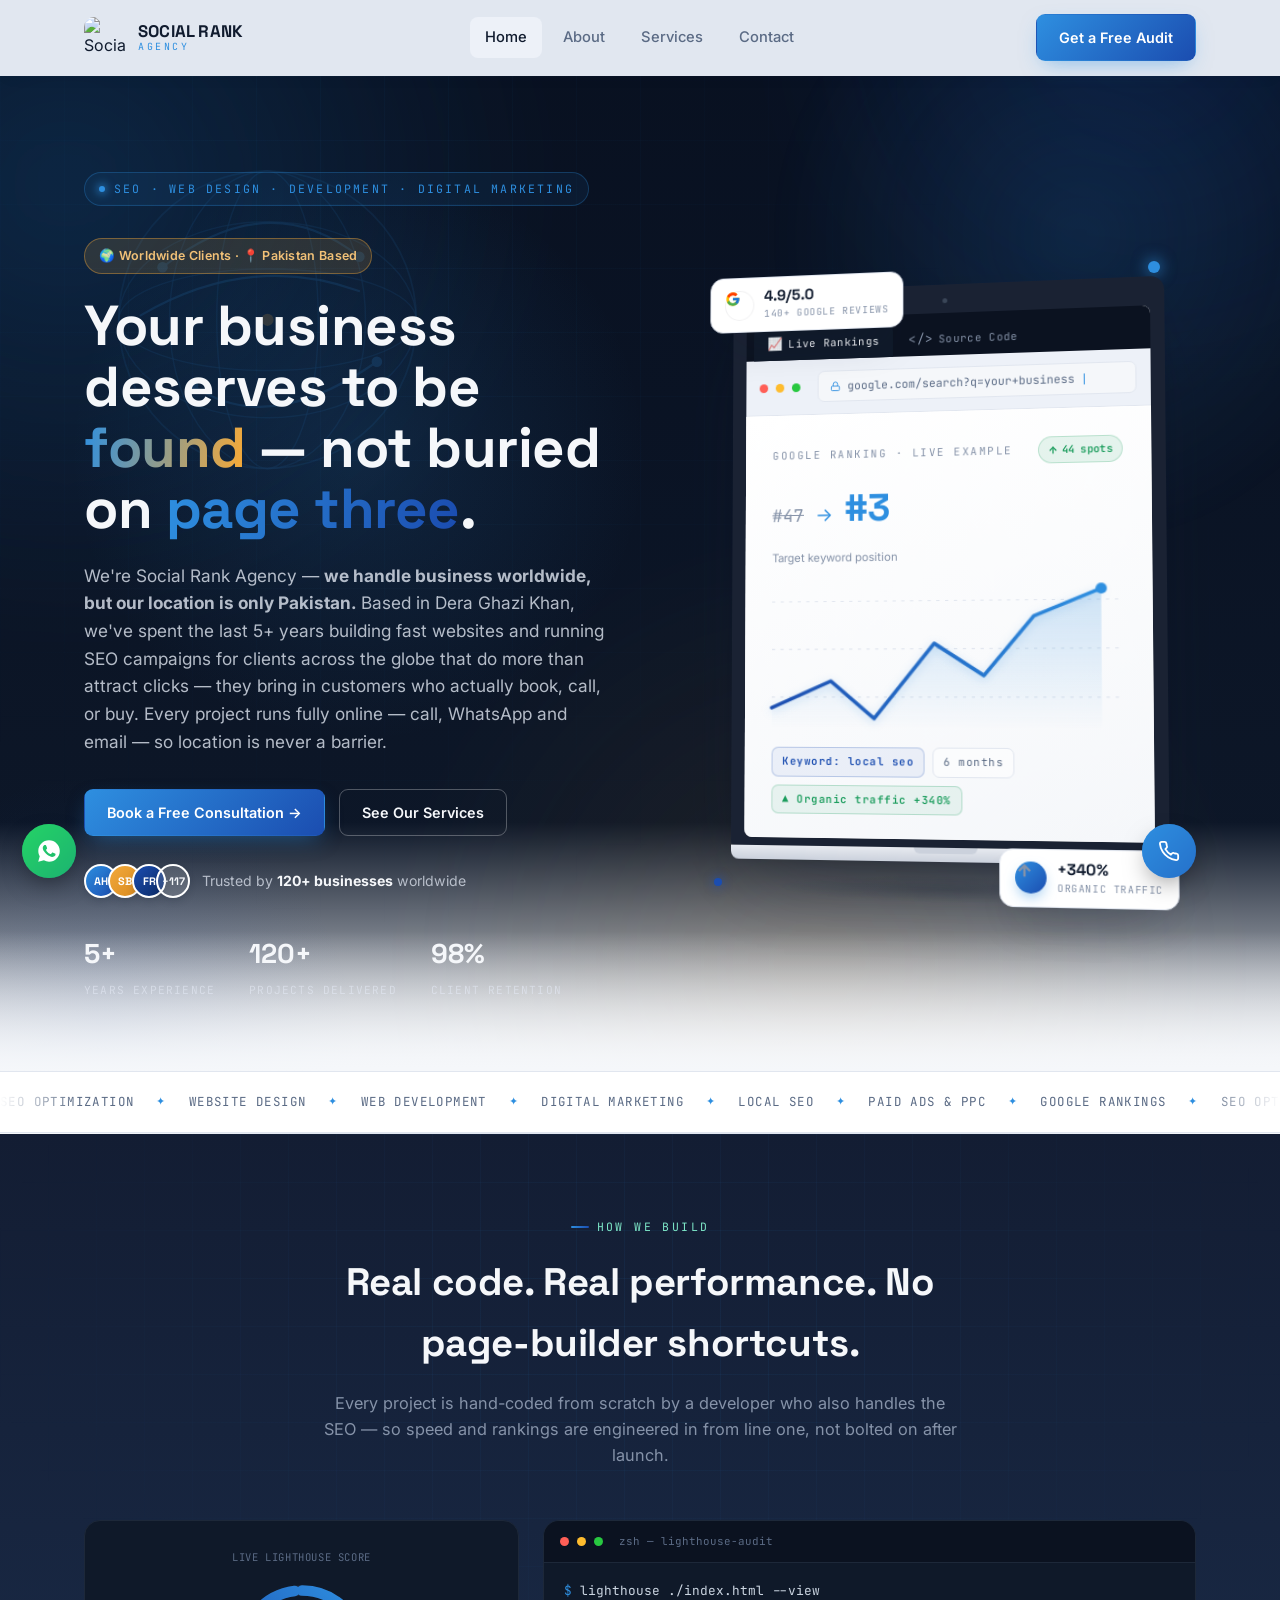
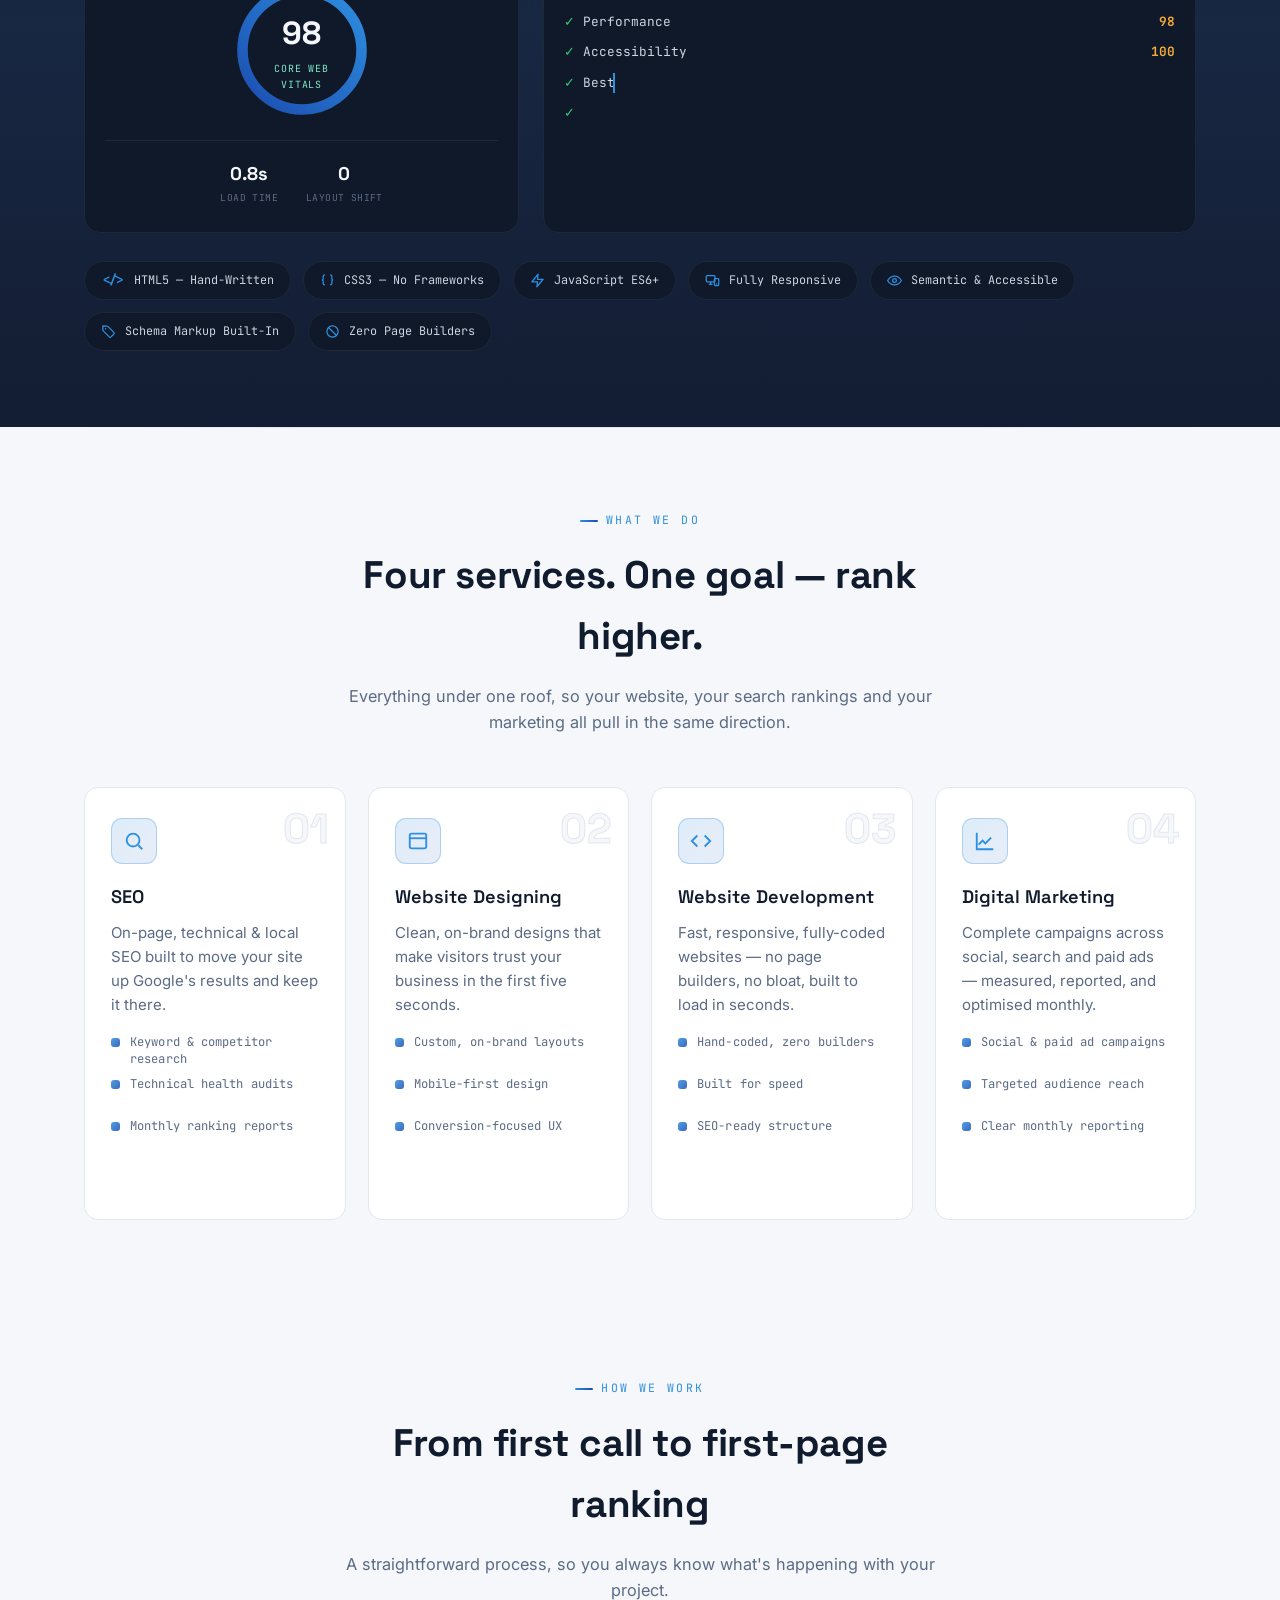
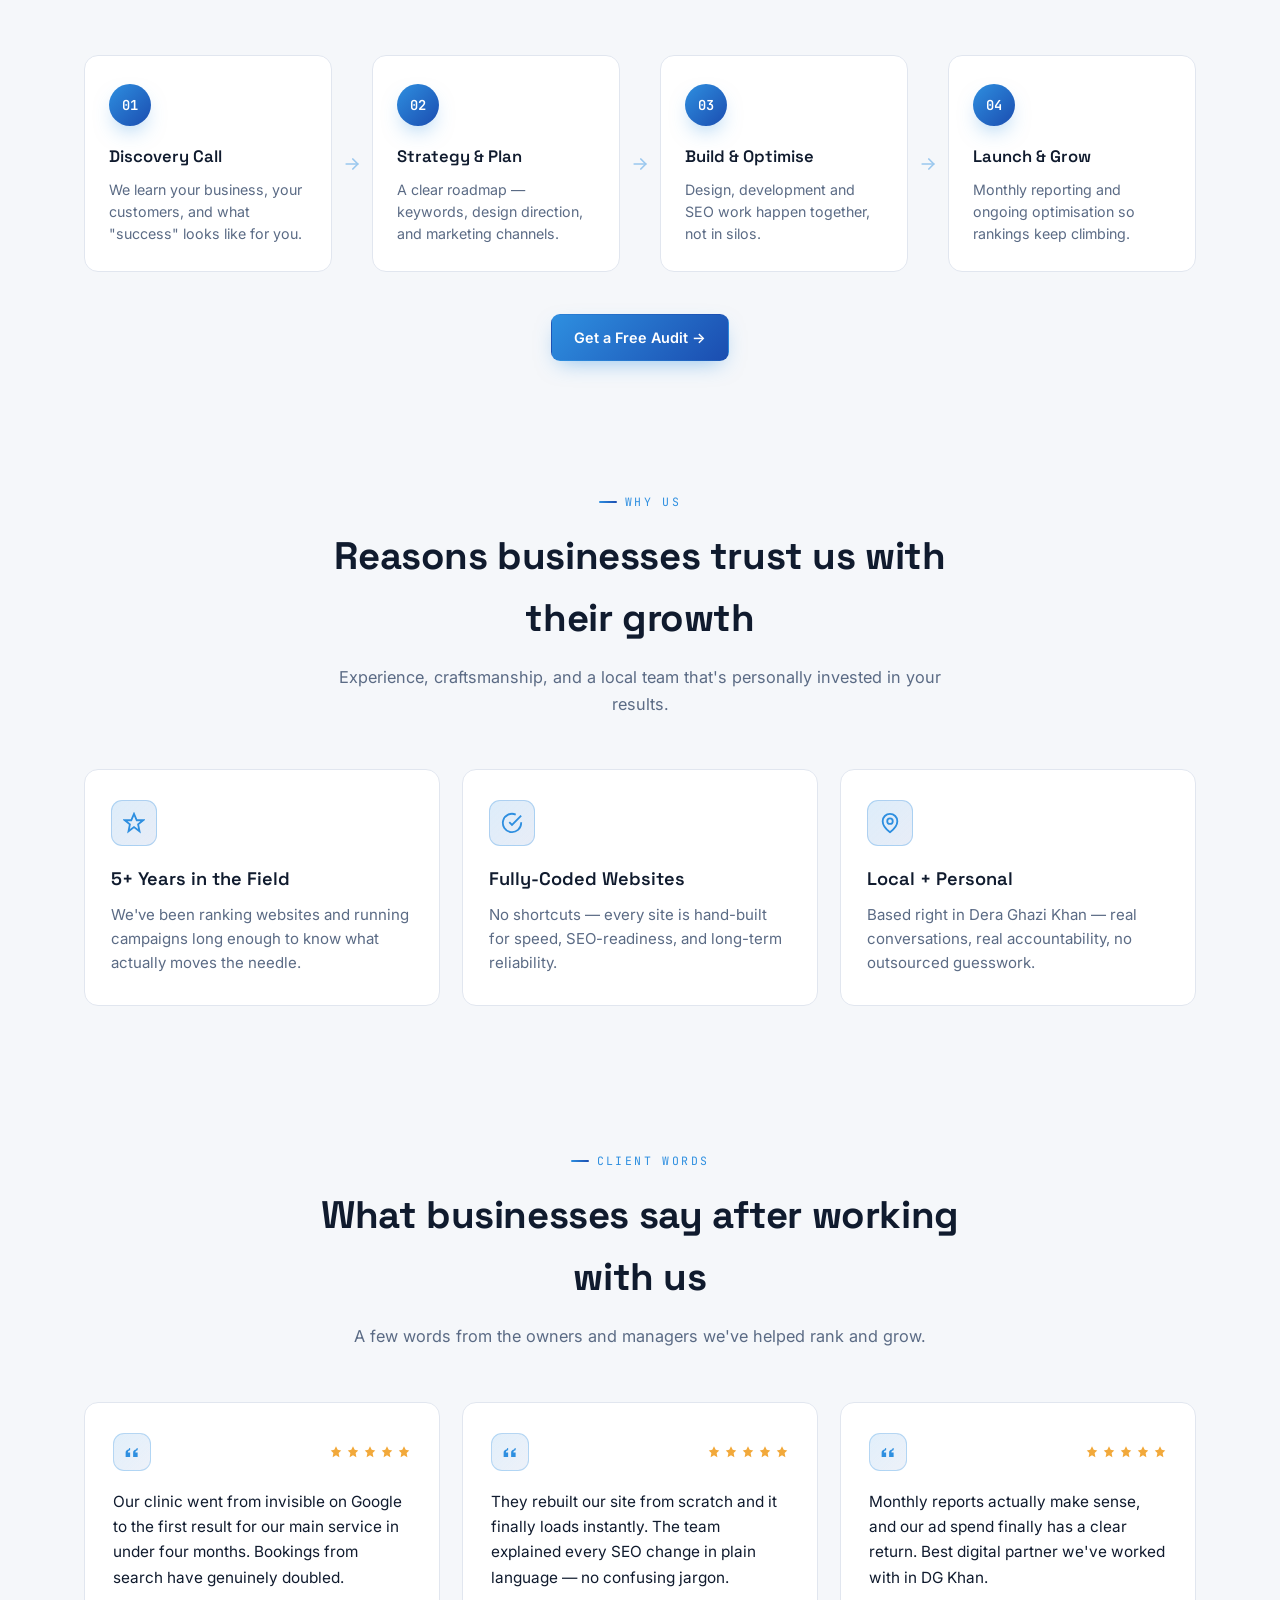
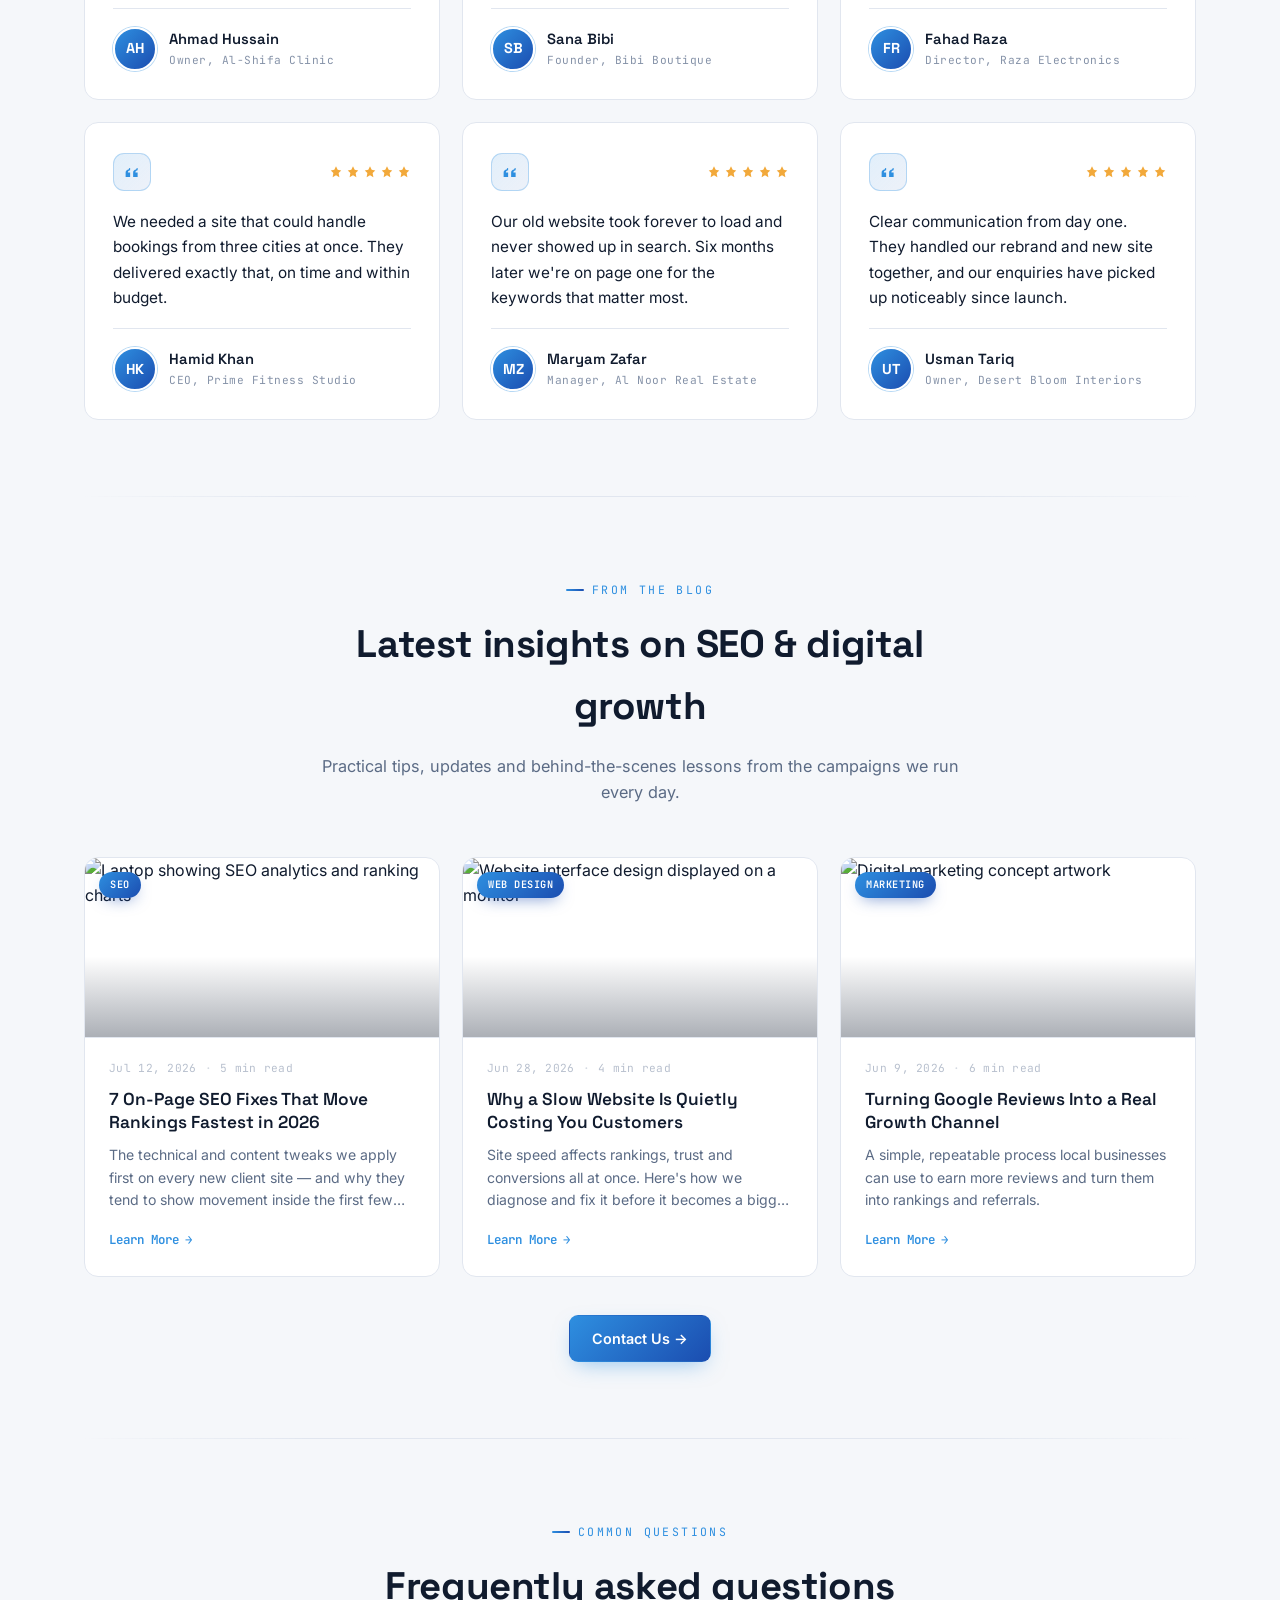
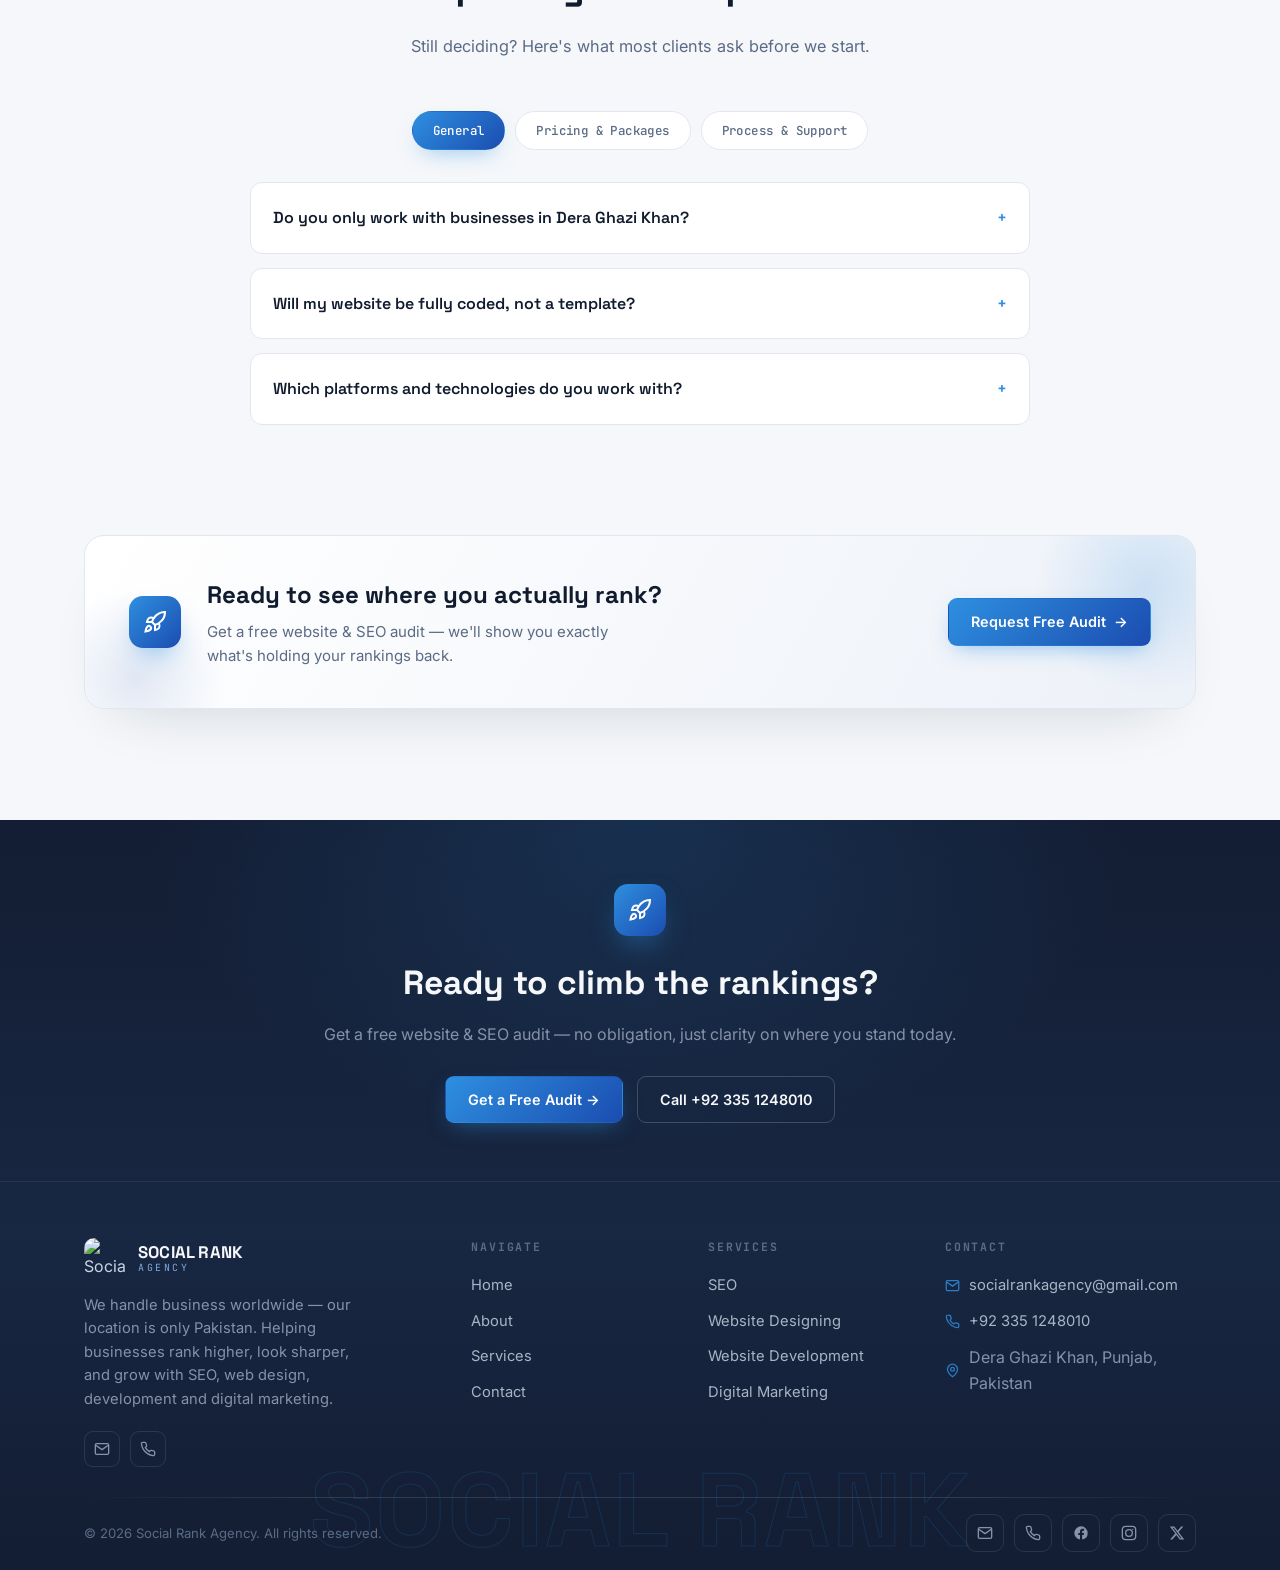
==== commit cf919433: "Add files via upload" ====
--- a/index.html
+++ b/index.html
@@ -75,7 +75,7 @@
 </header>
 
 <div class="mobile-nav">
-  <a href="/">Home</a>
+  <a href="/" class="active">Home</a>
   <a href="/about/">About</a>
   <a href="/services/">Services</a>
   <a href="/contact/">Contact</a>
--- a/style.css
+++ b/style.css
@@ -1673,6 +1673,8 @@
 .mobile-nav.open{ display:flex; }
 body.nav-open{ overflow:hidden; }
 .mobile-nav a{ font-family:var(--font-display); font-size:1.3rem; padding:14px 4px; border-bottom:1px solid var(--line); color:var(--white); }
+.mobile-nav a.active{ color:var(--cyan); position:relative; padding-left:16px; }
+.mobile-nav a.active::before{ content:''; position:absolute; left:0; top:50%; transform:translateY(-50%); width:7px; height:7px; border-radius:50%; background:var(--cyan); }
 .mobile-close{ position:fixed; top:18px; right:24px; z-index:61; display:none; background:none; border:none; color:var(--white); font-size:1.6rem; }
 .mobile-close.open{ display:block; }
 
@@ -1966,8 +1968,15 @@
 
 /* ---------- phones (up to 640px): single-column everything, smaller paddings ---------- */
 /* smaller background images on phones — the 1920/1600px versions are wasted bandwidth on a small screen */
+@media (max-width: 900px){
+  /* 'fixed' backgrounds are broken on most mobile browsers (esp. iOS Safari) —
+     they can render blank, washed-out, or blurry. Switch to a normal scrolling
+     background here so the home banner photo actually shows up correctly. */
+  .hero{ background-attachment:scroll; background-position:center; }
+}
+
 @media (max-width: 640px){
-  .hero{ background-image:url('https://images.unsplash.com/photo-1556761175-b413da4baf72?q=80&w=1400&auto=format&fit=crop'); }
+  .hero{ background-image:url('https://images.unsplash.com/photo-1556761175-b413da4baf72?q=80&w=1400&auto=format&fit=crop'); background-attachment:scroll; background-position:center; }
   .page-hero.page-hero--photo{ background-image:url('https://images.unsplash.com/photo-1576267423445-b2e0074d68a4?q=80&w=1400&auto=format&fit=crop'); }
   .page-hero.page-hero--photo.page-hero--contact{ background-image:url('https://images.unsplash.com/photo-1553877522-43269d4ea984?q=80&w=1400&auto=format&fit=crop'); }
   .page-hero.page-hero--photo.page-hero--services{ background-image:url('https://images.unsplash.com/photo-1521737711867-e3b97375f902?q=80&w=1400&auto=format&fit=crop'); }
@@ -2054,5 +2063,23 @@
   .tech-card:hover{
     transform:none !important;
   }
-}
-
+
+  /* these hover rules target a CHILD element (icon/svg/bar), so resetting
+     the parent above isn't enough — the child was still left scaled/rotated
+     and stuck after a tap, which is what made the services page icons and
+     stat bars look like they were shifting around on mobile. */
+  .service-card:hover .icon,
+  .card:hover .learn,
+  .check-list li:hover .chk,
+  .seo-metric:hover svg,
+  .dmcard-post:hover .dmcard-post-media svg,
+  .dmcard-stat:hover svg,
+  .dmcard-bar:hover .dmcard-bar-fill,
+  .contact-card:hover .icon,
+  .tech-card:hover .tech-icon,
+  .pricing-card:hover .icon,
+  .blog-card:hover .blog-thumb img{
+    transform:none !important;
+  }
+}
+
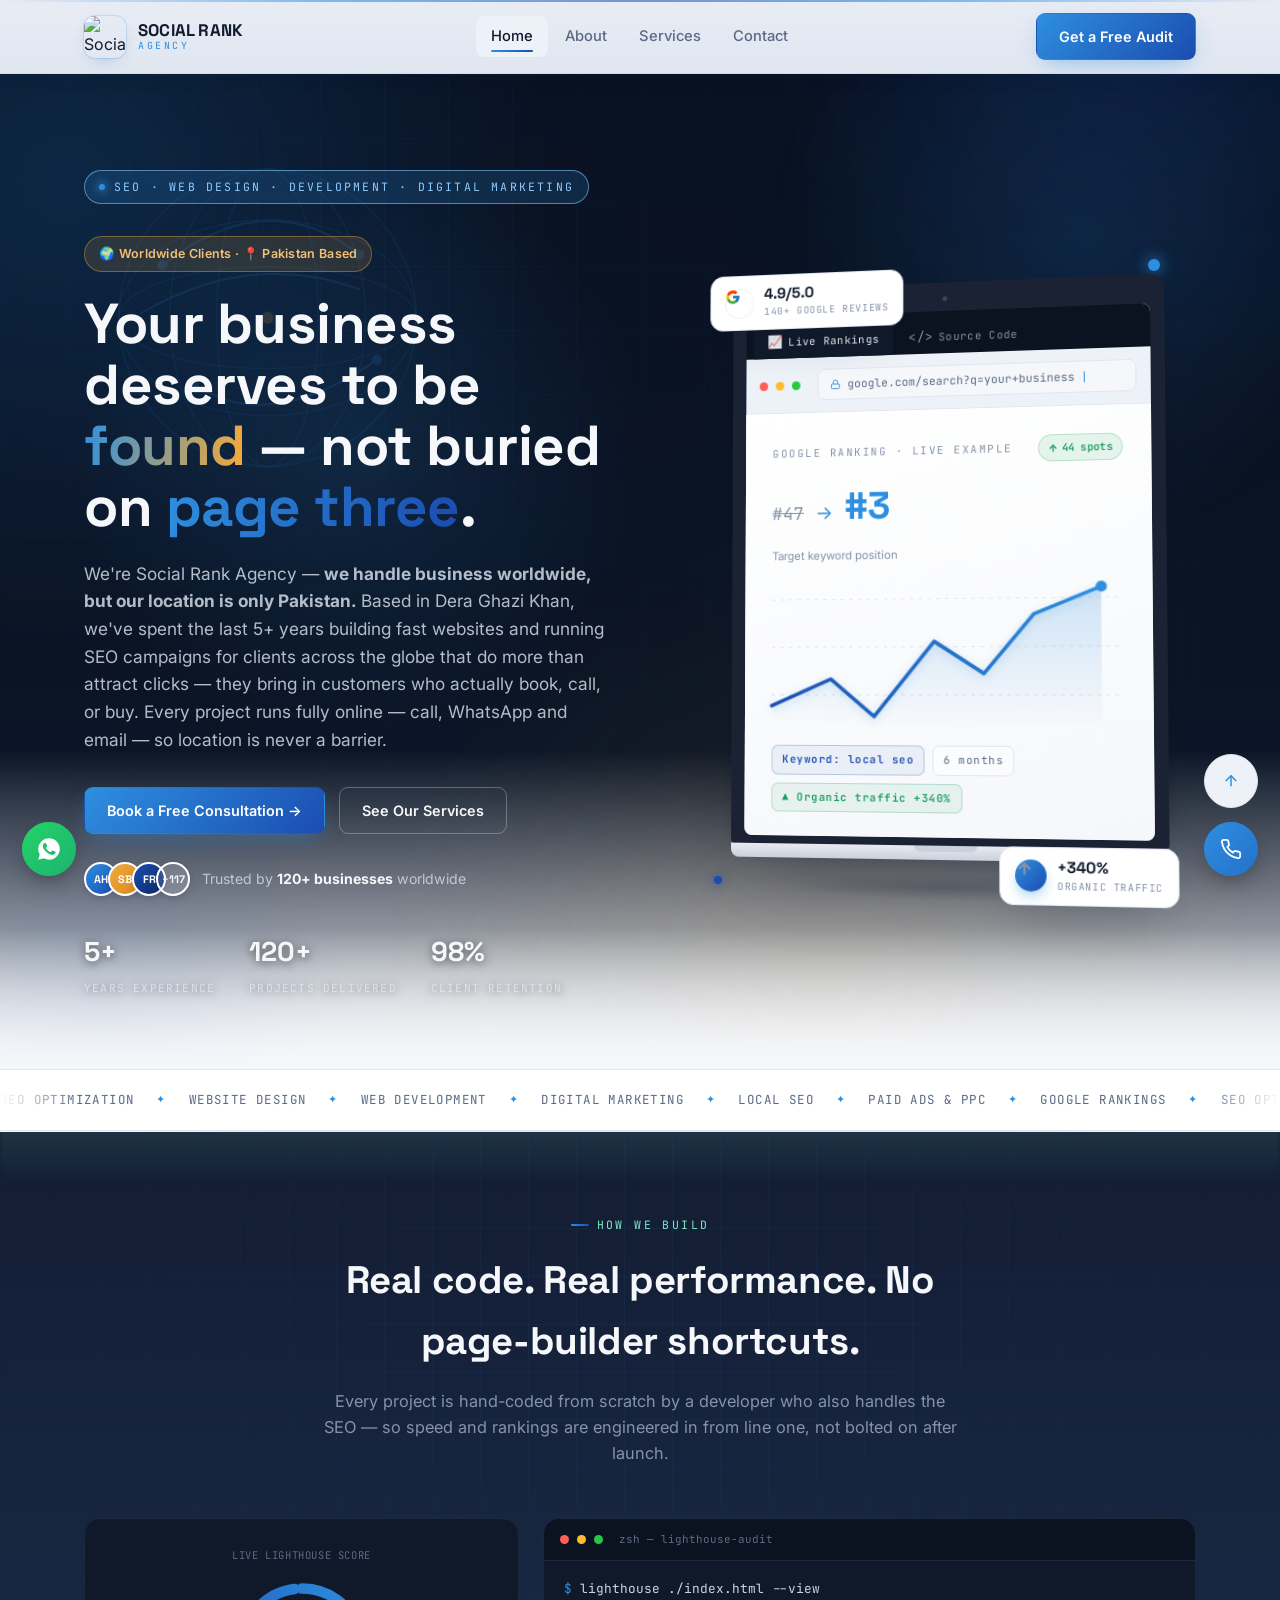
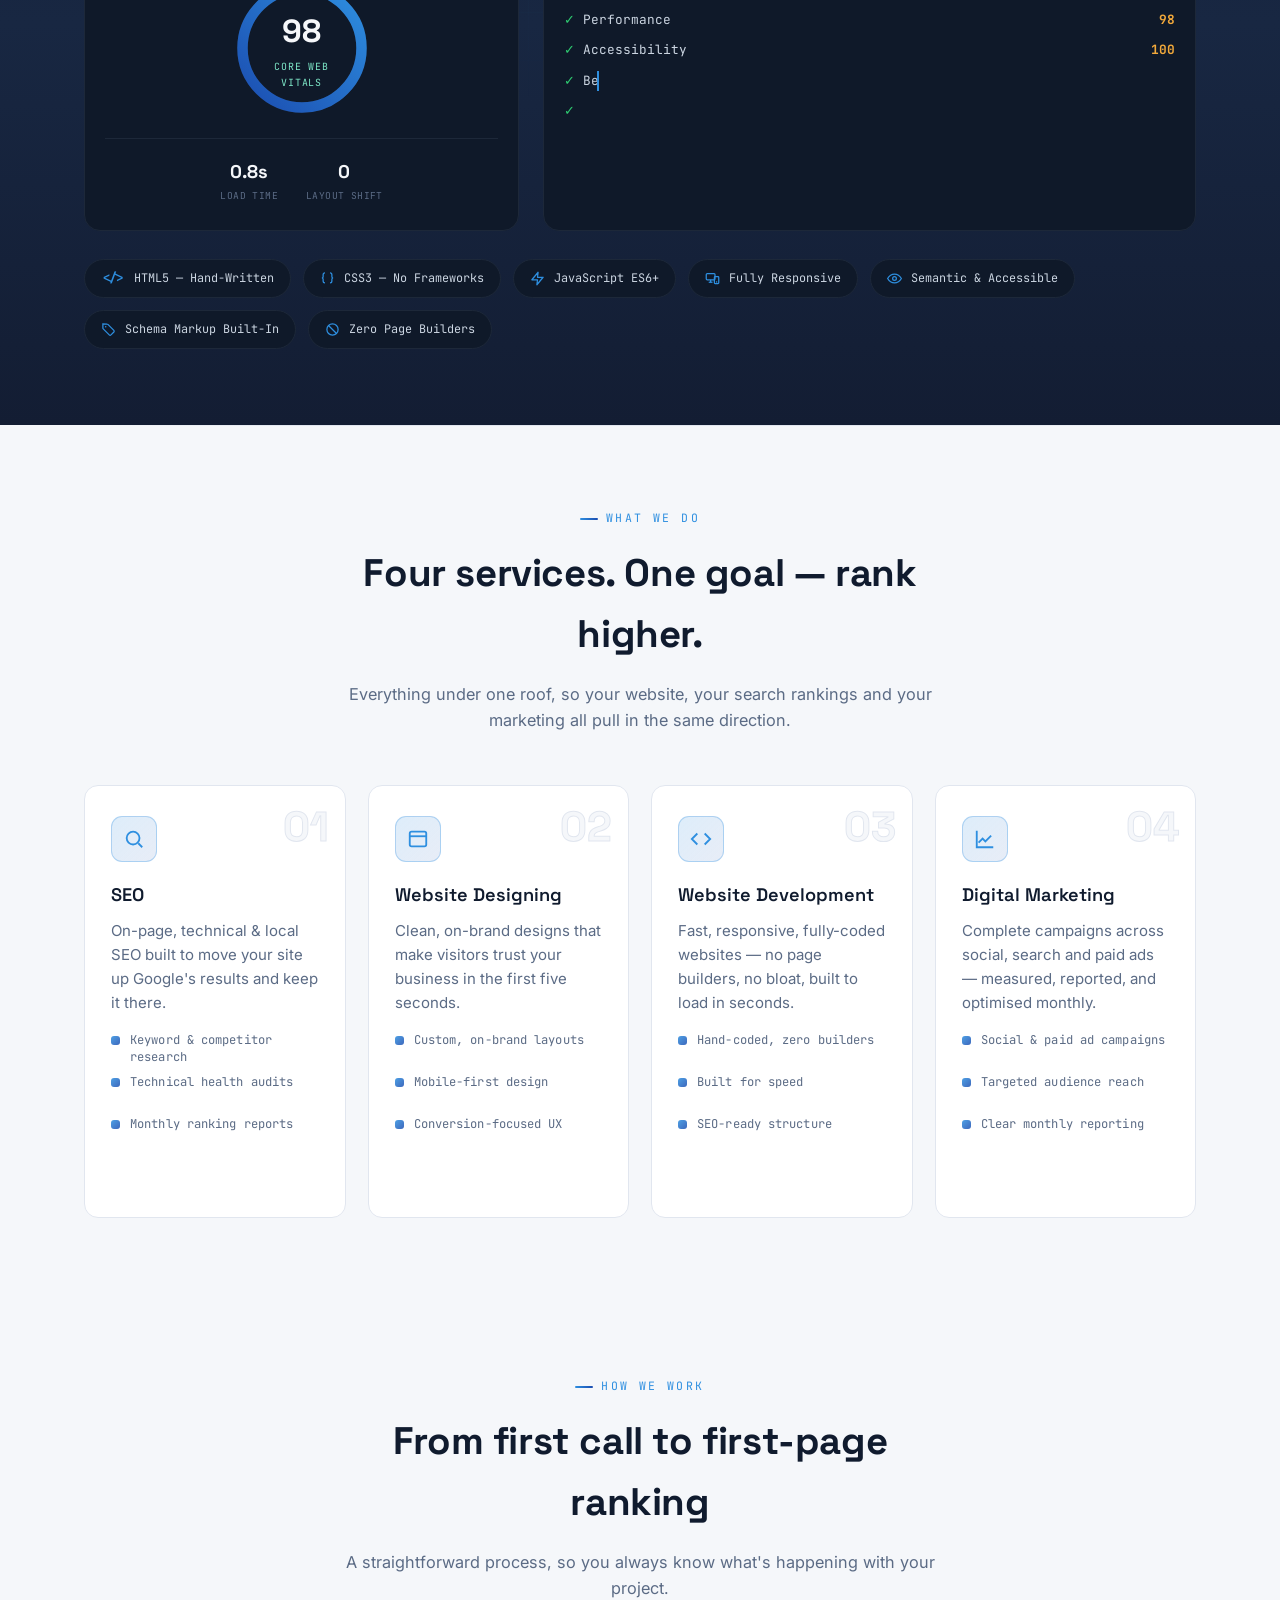
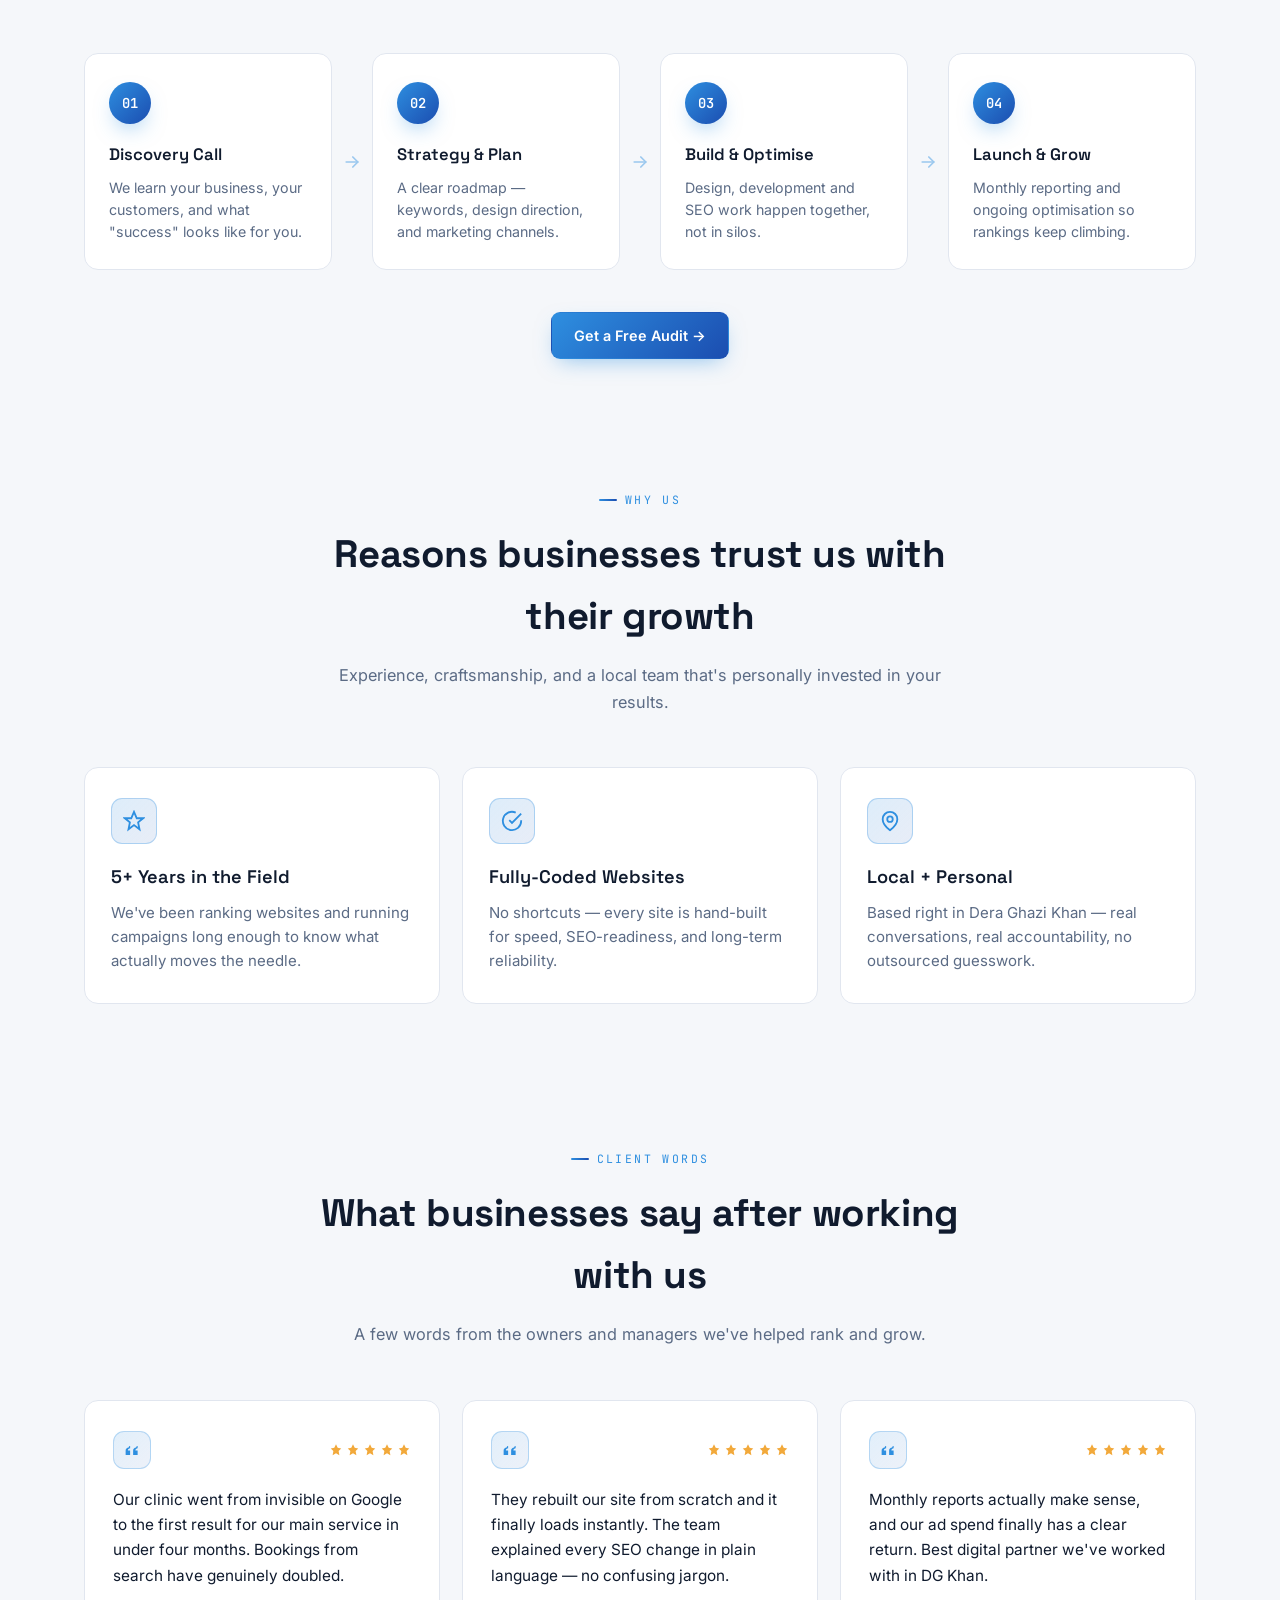
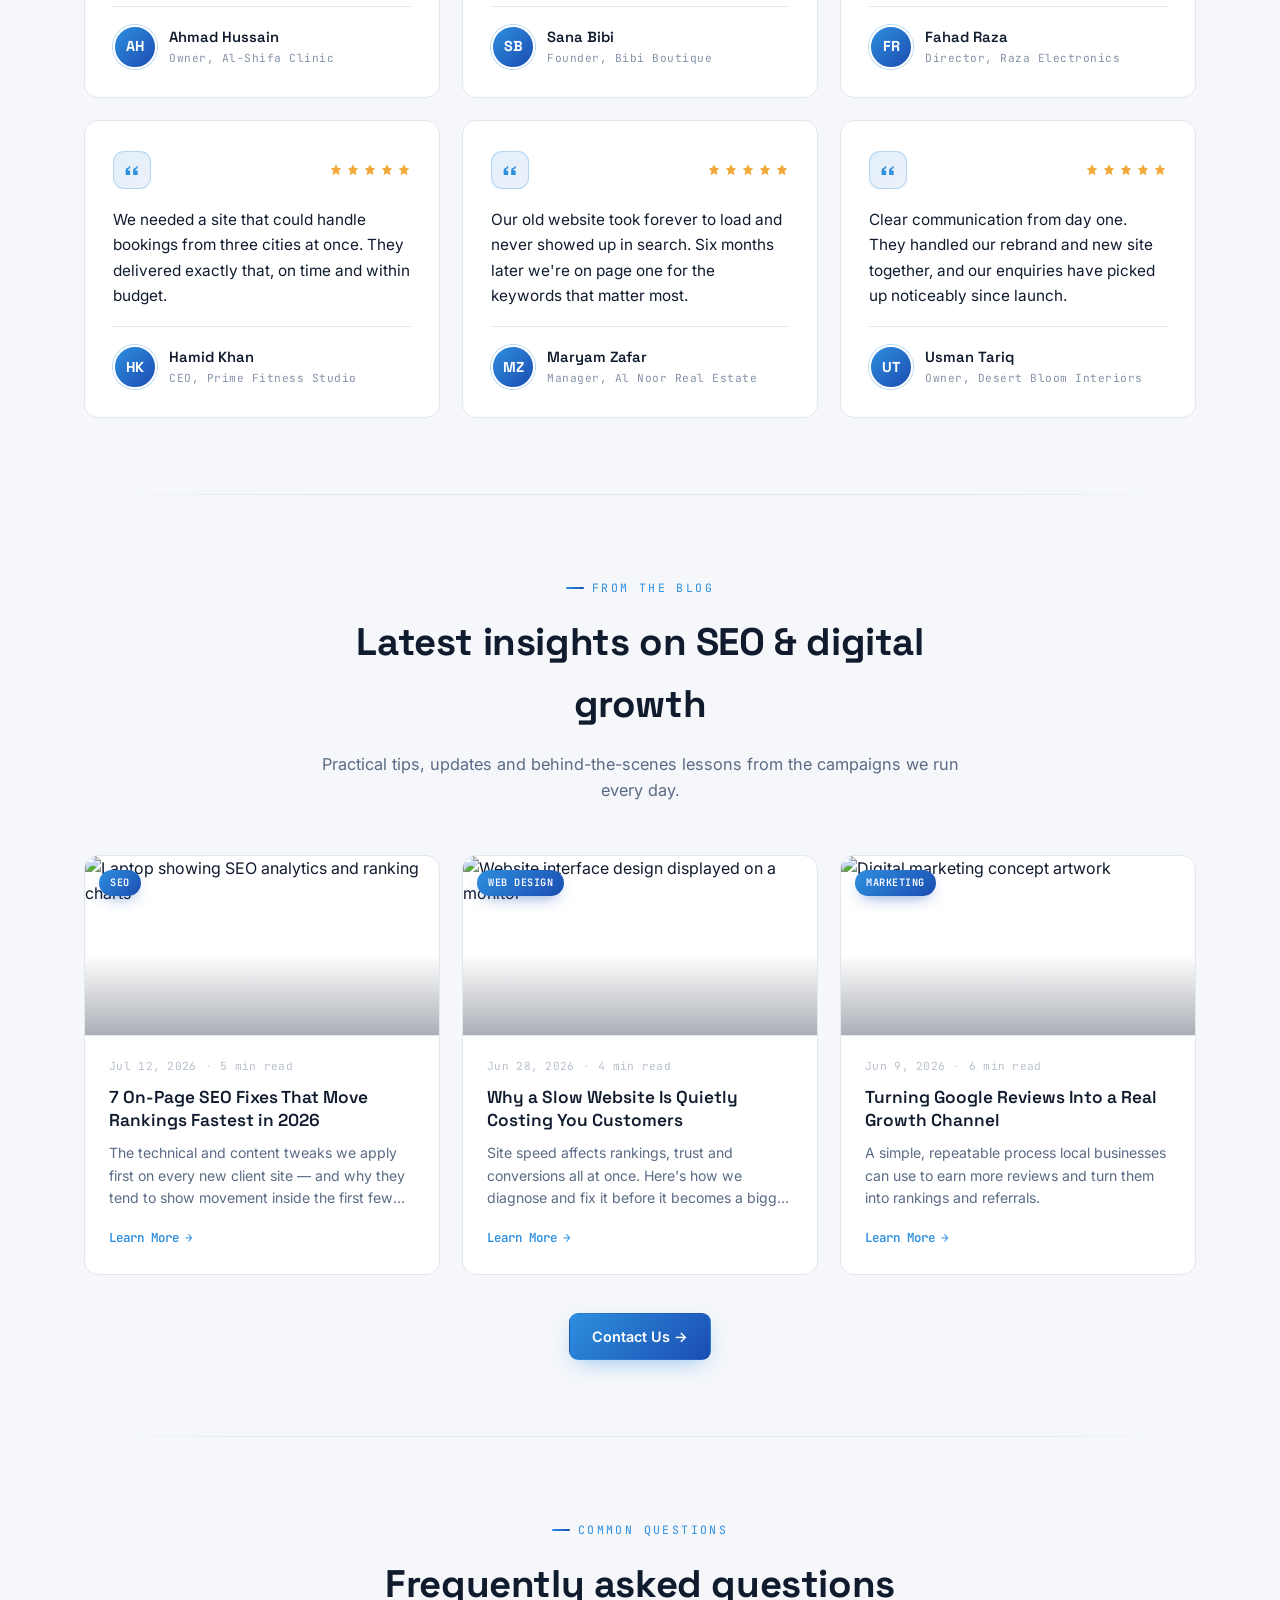
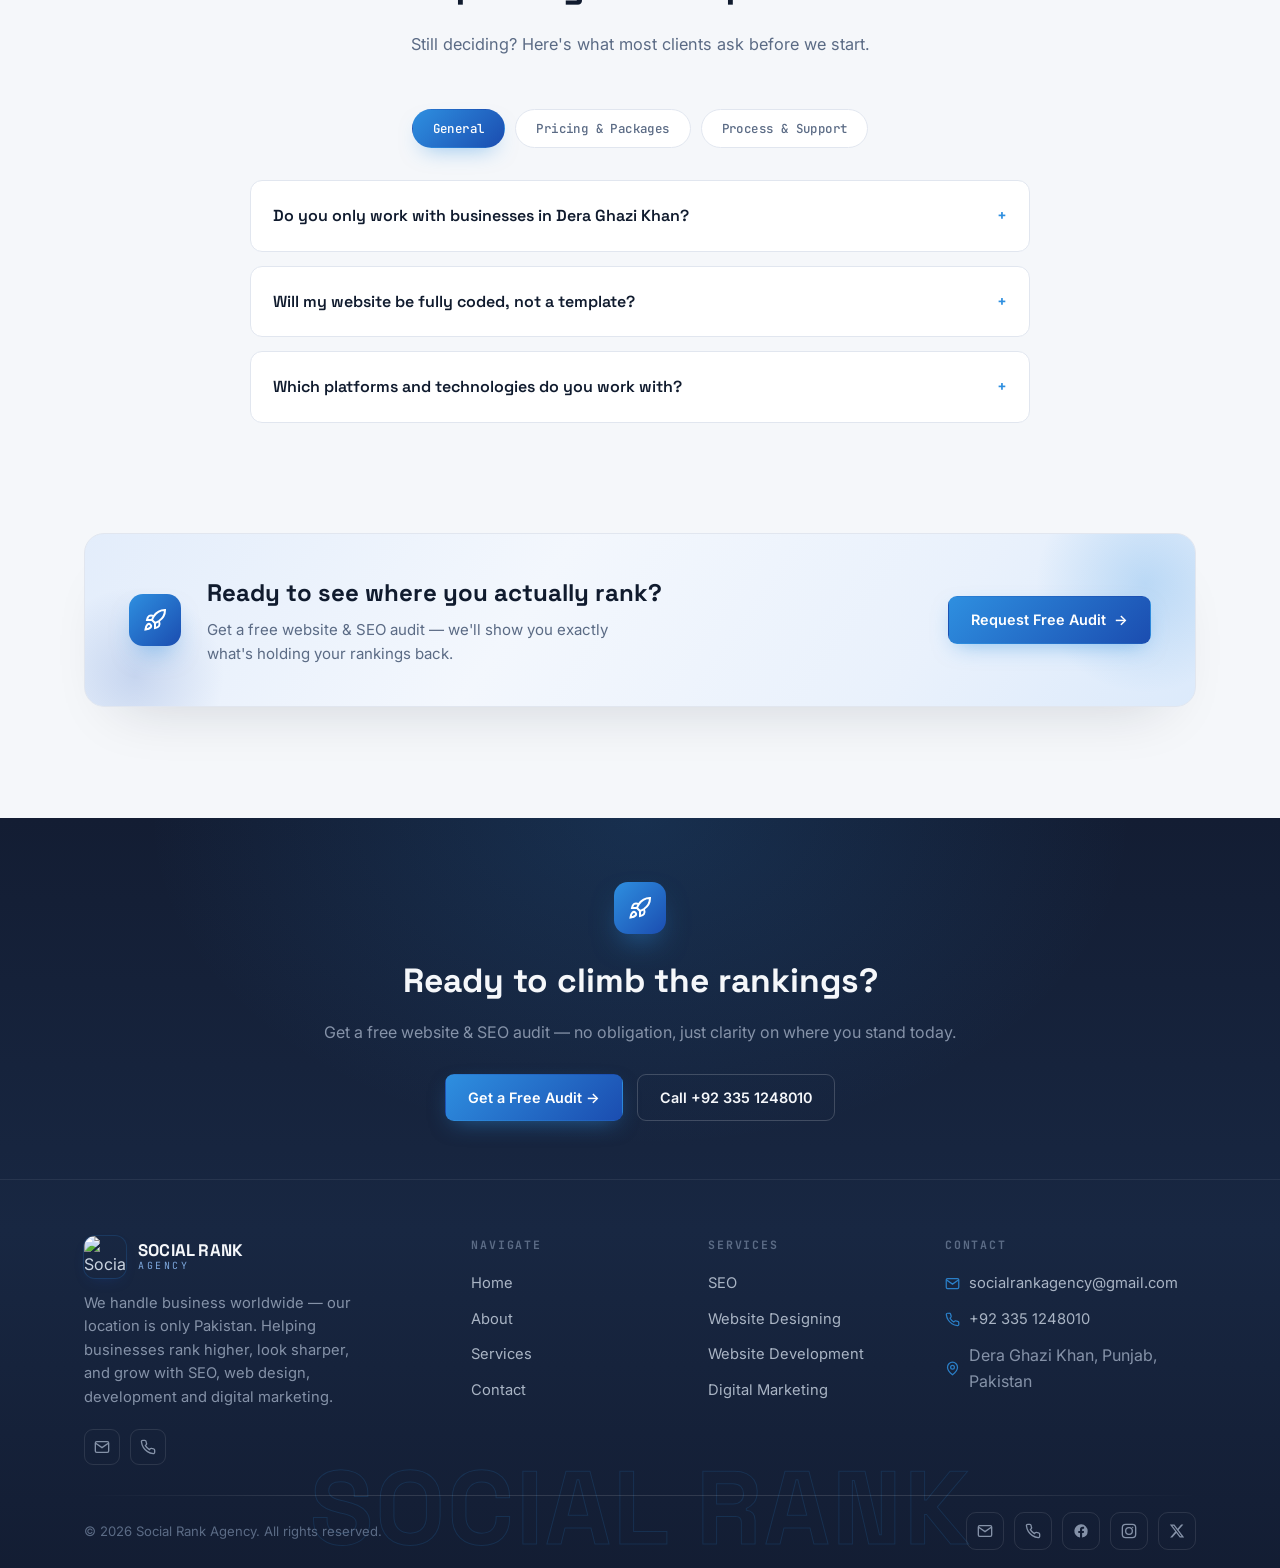
==== commit eb03a7f3: "Add files via upload" ====
--- a/index.html
+++ b/index.html
@@ -55,6 +55,7 @@
 <body>
 <div class="bg-dots"></div>
 
+<div class="page-shell">
 <header class="site">
   <div class="nav">
     <a href="/" class="brand">
@@ -276,6 +277,11 @@
   <!-- DEV / CODE QUALITY SECTION -->
   <section class="dev-section">
     <div class="dev-grid-bg"></div>
+    <div class="dev-scanline" aria-hidden="true"></div>
+    <div class="dev-particles" aria-hidden="true">
+      <span>&lt;/&gt;</span><span>{ }</span><span>;</span><span>=&gt;</span><span>#</span>
+      <span>01</span><span>( )</span><span>//</span><span>&lt;/&gt;</span><span>{ }</span>
+    </div>
     <div class="wrap">
       <div class="section-head dev-head">
         <span class="kicker">How We Build</span>
@@ -731,6 +737,7 @@
   <section class="cta-section">
     <div class="wrap">
       <div class="cta-band reveal">
+        <div class="cta-bubbles" aria-hidden="true"><span></span><span></span><span></span><span></span><span></span><span></span><span></span><span></span><span></span><span></span></div>
         <div class="cta-badge-wrap">
           <div class="cta-badge">
             <svg width="24" height="24" viewBox="0 0 24 24" fill="none" stroke="currentColor" stroke-width="2"><path d="M4.5 16.5c-1.5 1.26-2 5-2 5s3.74-.5 5-2c.71-.84.7-2.13-.09-2.91a2.18 2.18 0 0 0-2.91-.09z"/><path d="m12 15-3-3a22 22 0 0 1 2-3.95A12.88 12.88 0 0 1 22 2c0 2.72-.78 7.5-6 11a22.35 22.35 0 0 1-4 2z"/><path d="M9 12H4s.55-3.03 2-4c1.62-1.08 5 0 5 0"/><path d="M12 15v5s3.03-.55 4-2c1.08-1.62 0-5 0-5"/></svg>
@@ -745,10 +752,11 @@
     </div>
   </section>
 </main>
+</div>
 
 <footer class="site">
   <div class="footer-cta">
-    <div class="wrap">
+    <div class="wrap reveal footer-cta-reveal">
       <div class="footer-cta-icon">
         <svg width="24" height="24" viewBox="0 0 24 24" fill="none" stroke="currentColor" stroke-width="2"><path d="M4.5 16.5c-1.5 1.26-2 5-2 5s3.74-.5 5-2c.71-.84.7-2.13-.09-2.91a2.18 2.18 0 0 0-2.91-.09z"/><path d="m12 15-3-3a22 22 0 0 1 2-3.95A12.88 12.88 0 0 1 22 2c0 2.72-.78 7.5-6 11a22.35 22.35 0 0 1-4 2z"/><path d="M9 12H4s.55-3.03 2-4c1.62-1.08 5 0 5 0"/><path d="M12 15v5s3.03-.55 4-2c1.08-1.62 0-5 0-5"/></svg>
       </div>
--- a/style.css
+++ b/style.css
@@ -42,7 +42,7 @@
 }
 
 *,*::before,*::after{ box-sizing:border-box; }
-html{ scroll-behavior:smooth; }
+html{ scroll-behavior:smooth; overflow-x:hidden; max-width:100%; }
 body{
   margin:0;
   background:var(--ink);
@@ -77,30 +77,54 @@
 /* ---------- anchor scroll offset (accounts for sticky header) ---------- */
 section[id]{ scroll-margin-top: 92px; }
 
+/* page-shell wraps header + main only (footer sits outside it), so the
+   sticky header releases naturally once the shell ends — it never sits
+   on top of the footer at the bottom of the page. */
+.page-shell{ position:relative; }
+
 /* ---------- header ---------- */
 header.site{
   position:sticky; top:0; z-index:50;
-  background:rgba(224,230,240,0.94);
-  backdrop-filter: blur(10px);
-  border-bottom:1px solid var(--line);
-  box-shadow:0 4px 16px -10px rgba(16,27,46,0.25);
+  background:linear-gradient(180deg, rgba(230,235,244,0.96), rgba(222,228,239,0.93));
+  backdrop-filter: blur(14px); -webkit-backdrop-filter: blur(14px);
+  border-bottom:1px solid rgba(46,143,224,0.14);
+  box-shadow:0 8px 24px -16px rgba(16,27,46,0.3);
+}
+header.site::before{
+  content:''; position:absolute; left:0; right:0; top:0; height:2px;
+  background:linear-gradient(90deg, transparent, var(--cyan), var(--azure), var(--cyan), transparent);
+  opacity:0.55;
 }
 .nav{
   display:flex; align-items:center; justify-content:space-between;
-  padding:14px 24px; max-width:var(--container); margin:0 auto;
+  padding:13px 24px; max-width:var(--container); margin:0 auto;
 }
 .brand{ display:flex; align-items:center; gap:12px; }
-.brand img{ width:42px; height:42px; border-radius:10px; }
+.brand img{
+  width:42px; height:42px; border-radius:11px;
+  box-shadow:0 0 0 1px rgba(46,143,224,0.18), 0 6px 16px -8px rgba(27,77,176,0.4);
+  transition:box-shadow .25s ease, transform .25s ease;
+}
+.brand:hover img{ box-shadow:0 0 0 1px rgba(46,143,224,0.35), 0 8px 20px -6px rgba(27,77,176,0.55); transform:translateY(-1px); }
 .brand .name{ font-family:var(--font-display); font-weight:700; font-size:1.05rem; line-height:1.1; letter-spacing:0.2px; }
 .brand .name small{ display:block; font-family:var(--font-mono); font-weight:400; font-size:0.62rem; letter-spacing:2.5px; color:var(--cyan); text-transform:uppercase; margin-top:2px; }
 
-nav.links{ display:flex; align-items:center; gap:6px; }
+nav.links{ display:flex; align-items:center; gap:2px; }
 nav.links a{
+  position:relative;
   font-family:var(--font-body); font-weight:500; font-size:0.92rem;
   color:var(--slate); padding:9px 15px; border-radius:8px;
   transition: color .2s ease, background .2s ease;
 }
-nav.links a:hover, nav.links a.active{ color:var(--white); background:var(--panel-2); }
+nav.links a::after{
+  content:''; position:absolute; left:15px; right:15px; bottom:5px; height:2px; border-radius:2px;
+  background:linear-gradient(90deg, var(--cyan), var(--azure));
+  transform:scaleX(0); transform-origin:center; transition:transform .25s ease;
+}
+nav.links a:hover{ color:var(--white); }
+nav.links a:hover::after{ transform:scaleX(1); }
+nav.links a.active{ color:var(--white); background:var(--panel-2); }
+nav.links a.active::after{ transform:scaleX(1); }
 
 .btn{
   position:relative; overflow:hidden;
@@ -121,16 +145,25 @@
 .btn-ghost:hover{ border-color:var(--cyan); color:var(--cyan); transform:translateY(-2px); }
 
 .nav-cta{ display:flex; align-items:center; gap:14px; }
-.burger{ display:none; background:none; border:none; color:var(--white); font-size:1.4rem; cursor:pointer; }
+.burger{
+  display:none; align-items:center; justify-content:center;
+  width:40px; height:40px; border-radius:10px;
+  background:var(--panel); border:1px solid var(--line);
+  color:var(--white); font-size:1.15rem; cursor:pointer;
+  transition:background .2s ease, border-color .2s ease, color .2s ease;
+}
+.burger:hover{ border-color:var(--cyan); color:var(--cyan); }
+
 
 /* ---------- hero ---------- */
 .hero{
   position:relative; padding:96px 0 70px; overflow:hidden;
-  background:#0B1526 url('https://images.unsplash.com/photo-1556761175-b413da4baf72?q=80&w=1920&auto=format&fit=crop') center 30%/cover no-repeat fixed;
+  background:#0B1526 url('assets/hero-banner.jpg') center 32%/cover no-repeat fixed;
 }
 .hero::before{
   content:''; position:absolute; inset:0; z-index:0;
-  background:linear-gradient(180deg, rgba(8,16,32,0.82) 0%, rgba(10,19,36,0.74) 40%, rgba(13,23,40,0.82) 75%, var(--ink) 100%);
+  background:linear-gradient(180deg, rgba(8,16,32,0.90) 0%, rgba(9,17,33,0.86) 32%, rgba(11,21,38,0.90) 68%, var(--ink) 100%),
+             radial-gradient(120% 90% at 14% 8%, rgba(46,143,224,0.16), transparent 55%);
 }
 .hero .wrap{ position:relative; z-index:1; display:grid; grid-template-columns:1.05fr 0.95fr; gap:56px; align-items:center; }
 
@@ -143,8 +176,8 @@
 .hero .social-proof p{ color:rgba(228,234,245,0.72); }
 .hero .social-proof b{ color:#F5F7FA; }
 .hero .proof-avatars .proof-more{ background:rgba(255,255,255,0.14); color:#F5F7FA; }
-.hero .stat b{ color:#F5F7FA; }
-.hero .stat span{ color:rgba(228,234,245,0.6); }
+.hero .stat b{ color:#F5F7FA; text-shadow:0 2px 10px rgba(0,0,0,0.55); }
+.hero .stat span{ color:rgba(228,234,245,0.75); text-shadow:0 1px 8px rgba(0,0,0,0.5); }
 
 /* layered background: aurora mesh + radial glows + fine grid + faint signature graph watermark */
 .hero-bg{ position:absolute; inset:0; z-index:0; pointer-events:none; overflow:hidden; }
@@ -215,7 +248,7 @@
 .eyebrow{
   display:inline-flex; align-items:center; gap:9px;
   font-family:var(--font-mono); font-size:0.72rem; letter-spacing:2.2px; text-transform:uppercase;
-  color:var(--cyan); background:rgba(46,143,224,0.08); border:1px solid rgba(46,143,224,0.28);
+  color:#8FCBFF; background:rgba(46,143,224,0.18); border:1px solid rgba(143,203,255,0.55);
   padding:7px 14px; border-radius:100px; margin-bottom:22px;
   position:relative; overflow:hidden;
   animation:eyebrow-glow 3.2s ease-in-out infinite;
@@ -369,15 +402,31 @@
 }
 
 @media (max-width: 720px){
-  .laptop-mockup{ transform:none; max-width:360px; }
-  .float-badge{ transform:none; padding:8px 12px; }
-  .badge-top{ left:2px; }
+  .laptop-mockup{ max-width:360px; }
+  .float-badge{ padding:8px 12px; }
+  .badge-top{ left:2px; top:-16px; }
   .badge-bottom{ right:2px; }
   .float-bob{ animation-name:badge-bob-flat; }
 }
 @keyframes badge-bob-flat{
   0%, 100%{ transform:translateY(0); }
   50%{ transform:translateY(-8px); }
+}
+
+/* on touch devices there's no mouse to drive the desktop tilt effect,
+   so give the mockup its own gentle continuous motion instead — keeps
+   the hero feeling alive on phones instead of sitting completely still */
+@media (hover: none), (pointer: coarse){
+  .laptop-mockup{ animation: mockup-drift 6.5s ease-in-out infinite; }
+  .float-badge{ transform:translateZ(0); }
+}
+@keyframes mockup-drift{
+  0%   { transform: rotateY(-6deg) rotateX(2deg) rotateZ(-0.4deg); }
+  50%  { transform: rotateY(-1deg) rotateX(0.5deg) rotateZ(0.2deg); }
+  100% { transform: rotateY(-6deg) rotateX(2deg) rotateZ(-0.4deg); }
+}
+@media (hover: none) and (prefers-reduced-motion: reduce), (pointer: coarse) and (prefers-reduced-motion: reduce){
+  .laptop-mockup{ animation:none; }
 }
 
 /* live-activity toast — cycles two real-feeling notifications, pure CSS */
@@ -682,20 +731,48 @@
 /* ---------- CTA band ---------- */
 .cta-section{ padding:34px 0 55px; }
 .cta-band{
-  background:linear-gradient(120deg, var(--panel), var(--panel-2));
+  background:linear-gradient(125deg, #E3EDFB, #F3F7FD 40%, #E9F1FC 75%, #DCEAFB);
   border:1px solid var(--line); border-radius:20px;
   padding:40px 44px; display:flex; align-items:center; gap:26px; flex-wrap:wrap;
   position:relative; overflow:hidden; box-shadow:0 30px 60px -34px rgba(16,27,46,0.18);
 }
 .cta-band::after{
   content:''; position:absolute; right:-60px; top:-60px; width:220px; height:220px; border-radius:50%;
-  background:radial-gradient(circle, rgba(46,143,224,0.18), transparent 70%);
+  background:radial-gradient(circle, rgba(46,143,224,0.22), transparent 70%);
   animation:cta-blob-a 7s ease-in-out infinite;
 }
 .cta-band::before{
   content:''; position:absolute; left:-40px; bottom:-60px; width:180px; height:180px; border-radius:50%;
-  background:radial-gradient(circle, rgba(27,77,176,0.12), transparent 70%);
+  background:radial-gradient(circle, rgba(27,77,176,0.16), transparent 70%);
   animation:cta-blob-b 8s ease-in-out infinite;
+}
+/* small bubbles drifting upward through the band, behind the copy/button */
+.cta-bubbles{ position:absolute; inset:0; z-index:0; overflow:hidden; pointer-events:none; }
+.cta-bubbles span{
+  position:absolute; bottom:-30px; border-radius:50%;
+  background:radial-gradient(circle at 30% 30%, rgba(255,255,255,0.98), rgba(46,143,224,0.55) 60%, transparent 78%);
+  border:1px solid rgba(255,255,255,0.5);
+  opacity:0; animation:cta-bubble-rise linear infinite;
+}
+@keyframes cta-bubble-rise{
+  0%{ transform:translateY(0) translateX(0) scale(0.9); opacity:0; }
+  10%{ opacity:0.85; }
+  50%{ transform:translateY(-110px) translateX(10px) scale(1.05); }
+  90%{ opacity:0.4; }
+  100%{ transform:translateY(-230px) translateX(-6px) scale(0.7); opacity:0; }
+}
+.cta-bubbles span:nth-child(1){ left:4%;  width:10px; height:10px; animation-duration:8s;   animation-delay:0s; }
+.cta-bubbles span:nth-child(2){ left:14%; width:7px;  height:7px;  animation-duration:6.5s; animation-delay:1.4s; }
+.cta-bubbles span:nth-child(3){ left:24%; width:13px; height:13px; animation-duration:10s;  animation-delay:.5s; }
+.cta-bubbles span:nth-child(4){ left:35%; width:6px;  height:6px;  animation-duration:7s;   animation-delay:2.4s; }
+.cta-bubbles span:nth-child(5){ left:46%; width:11px; height:11px; animation-duration:9s;   animation-delay:1s; }
+.cta-bubbles span:nth-child(6){ left:57%; width:8px;  height:8px;  animation-duration:6s;   animation-delay:3s; }
+.cta-bubbles span:nth-child(7){ left:67%; width:12px; height:12px; animation-duration:9.5s; animation-delay:1.8s; }
+.cta-bubbles span:nth-child(8){ left:77%; width:6px;  height:6px;  animation-duration:6.8s; animation-delay:.2s; }
+.cta-bubbles span:nth-child(9){ left:87%; width:10px; height:10px; animation-duration:8.5s; animation-delay:2.6s; }
+.cta-bubbles span:nth-child(10){ left:94%; width:7px;  height:7px;  animation-duration:7.4s; animation-delay:1.1s; }
+@media (prefers-reduced-motion: reduce){
+  .cta-bubbles span{ animation:none; opacity:0; }
 }
 .cta-badge-wrap{ position:relative; z-index:1; flex-shrink:0; display:flex; align-items:center; justify-content:center; }
 .cta-badge-wrap::before{
@@ -869,6 +946,51 @@
 .footer-cta .btn-row{ display:flex; gap:14px; justify-content:center; flex-wrap:wrap; }
 .footer-cta .btn-ghost{ border-color:rgba(255,255,255,0.18); color:#F5F7FA; }
 .footer-cta .btn-ghost:hover{ border-color:var(--cyan); color:var(--cyan); }
+
+/* professional staggered entrance — icon, heading, copy, buttons each ease in
+   in sequence as the band scrolls into view; icon gets a gentle ambient
+   float + glow pulse afterward so the section still feels alive at rest. */
+.footer-cta-reveal .footer-cta-icon{
+  opacity:0; transform:translateY(16px) scale(0.82);
+  transition:opacity .55s ease .05s, transform .55s cubic-bezier(.34,1.56,.64,1) .05s;
+}
+.footer-cta-reveal.in .footer-cta-icon{
+  opacity:1; transform:translateY(0) scale(1);
+  animation:ctaIconFloat 3.6s ease-in-out 0.75s infinite, ctaIconGlow 3.6s ease-in-out 0.75s infinite;
+}
+@keyframes ctaIconFloat{ 0%,100%{ transform:translateY(0); } 50%{ transform:translateY(-6px); } }
+@keyframes ctaIconGlow{
+  0%,100%{ box-shadow:0 14px 30px -10px rgba(46,143,224,0.6); }
+  50%{ box-shadow:0 16px 38px -8px rgba(46,143,224,0.85); }
+}
+.footer-cta-reveal h3{
+  opacity:0; transform:translateY(18px);
+  transition:opacity .6s ease .16s, transform .6s ease .16s;
+}
+.footer-cta-reveal.in h3{ opacity:1; transform:translateY(0); }
+.footer-cta-reveal p{
+  opacity:0; transform:translateY(18px);
+  transition:opacity .6s ease .26s, transform .6s ease .26s;
+}
+.footer-cta-reveal.in p{ opacity:1; transform:translateY(0); }
+.footer-cta-reveal .btn-row{
+  opacity:0; transform:translateY(18px);
+  transition:opacity .6s ease .36s, transform .6s ease .36s;
+}
+.footer-cta-reveal.in .btn-row{ opacity:1; transform:translateY(0); }
+.footer-cta-reveal .btn-row .btn-primary{
+  transition:opacity .6s ease .36s, transform .6s ease .36s, border-color .2s ease, color .2s ease, background .2s ease;
+}
+.footer-cta-reveal .btn-row .btn-ghost{
+  transition:opacity .6s ease .46s, transform .55s ease .46s, border-color .2s ease, color .2s ease;
+}
+@media (prefers-reduced-motion: reduce){
+  .footer-cta-reveal .footer-cta-icon,
+  .footer-cta-reveal h3,
+  .footer-cta-reveal p,
+  .footer-cta-reveal .btn-row{ opacity:1; transform:none; transition:none; }
+  .footer-cta-reveal.in .footer-cta-icon{ animation:none; }
+}
 
 footer.site .footer-main{ padding:56px 0 18px; position:relative; }
 .footer-grid{ display:grid; grid-template-columns:1.4fr 0.8fr 0.8fr 1fr; gap:36px; margin-bottom:30px; }
@@ -911,15 +1033,17 @@
   pointer-events:none; z-index:0; user-select:none;
 }
 
-/* floating action buttons: whatsapp (left) + call (right) */
+/* floating action buttons: whatsapp (bottom-left) + call (bottom-right) — anchored to the bottom so they never sit over hero/body text */
 .fab{
-  position:fixed; bottom:22px; z-index:56;
+  position:fixed; bottom:24px; z-index:56;
   width:54px; height:54px; border-radius:50%;
   display:flex; align-items:center; justify-content:center;
   color:#fff; box-shadow:0 10px 26px -8px rgba(0,0,0,0.5);
-  transition:transform .2s ease, box-shadow .2s ease;
-}
-.fab:hover{ transform:translateY(-3px) scale(1.05); }
+  opacity:0; visibility:hidden; transform:translateX(10px);
+  transition:transform .25s ease, box-shadow .25s ease, opacity .25s ease, visibility .25s ease;
+}
+.fab.show{ opacity:1; visibility:visible; transform:translateX(0); }
+.fab:hover{ transform:scale(1.05); }
 .fab svg{ position:relative; z-index:2; }
 .fab::before{
   content:''; position:absolute; inset:0; border-radius:50%;
@@ -928,7 +1052,7 @@
 }
 .fab-whatsapp{ left:22px; background:linear-gradient(135deg,#25D366,#128C7E); }
 .fab-whatsapp::before{ background:rgba(37,211,102,0.55); }
-.fab-call{ right:84px; background:linear-gradient(135deg, var(--cyan), var(--azure)); }
+.fab-call{ right:22px; background:linear-gradient(135deg, var(--cyan), var(--azure)); }
 .fab-call::before{ background:rgba(46,143,224,0.55); }
 
 @keyframes fab-pulse{
@@ -938,23 +1062,27 @@
 }
 
 @media (max-width:720px){
-  .fab{ width:48px; height:48px; bottom:14px; }
+  .fab{ width:48px; height:48px; bottom:16px; }
   .fab-whatsapp{ left:14px; }
-  .fab-call{ right:68px; }
-}
-
-/* back to top button */
+  .fab-call{ right:14px; }
+}
+
+/* back to top button — stacked directly above the call button, same size as the fabs */
 .to-top{
-  position:fixed; right:22px; bottom:22px; z-index:55;
-  width:46px; height:46px; border-radius:50%;
+  position:fixed; right:22px; bottom:92px; z-index:55;
+  width:54px; height:54px; border-radius:50%;
   background:var(--panel-2); border:1px solid var(--line); color:var(--cyan);
   display:flex; align-items:center; justify-content:center;
-  opacity:0; visibility:hidden; transform:translateY(10px);
+  opacity:0; visibility:hidden; transform:translateX(10px);
   transition:opacity .25s ease, transform .25s ease, border-color .2s ease;
   cursor:pointer;
 }
-.to-top.show{ opacity:1; visibility:visible; transform:translateY(0); }
+.to-top.show{ opacity:1; visibility:visible; transform:translateX(0); }
 .to-top:hover{ border-color:var(--cyan); }
+
+@media (max-width:720px){
+  .to-top{ right:14px; bottom:76px; width:48px; height:48px; }
+}
 
 /* ---------- page hero (inner pages) ---------- */
 .page-hero{ padding:66px 0 50px; text-align:center; }
@@ -1638,7 +1766,7 @@
   .t-grid{ grid-template-columns:1fr 1fr; }
   .blog-grid{ grid-template-columns:1fr 1fr; }
   .footer-grid{ grid-template-columns:1fr 1fr; }
-  .hero-bg .watermark{ display:none; }
+  .hero-bg .watermark{ left:50%; top:2%; transform:translateX(-50%); width:420px; opacity:0.14; }
   .about-grid, .contact-grid{ grid-template-columns:1fr; }
   .about-photo{ height:auto; }
   .about-photo .about-visual{ min-height:240px; }
@@ -1652,31 +1780,67 @@
 }
 @media (max-width: 720px){
   nav.links{ display:none; }
-  .burger{ display:block; }
+  .burger{ display:flex; }
   .grid.cols-4, .grid.cols-3, .grid.cols-2{ grid-template-columns:1fr; }
   .t-grid{ grid-template-columns:1fr; }
   .blog-grid{ grid-template-columns:1fr; }
   .footer-grid{ grid-template-columns:1fr; }
   .form-row{ grid-template-columns:1fr; }
   .process-grid{ grid-template-columns:1fr; }
-  .cta-band{ flex-direction:column; align-items:flex-start; }
+  .cta-band{ flex-direction:column; align-items:center; text-align:center; padding:32px 24px; gap:16px; }
   .cta-band .btn{ margin-left:0; width:100%; justify-content:center; }
+  .cta-copy{ min-width:0; }
+  .cta-band p{ max-width:100%; }
   .footer-watermark{ display:none; }
-  .to-top{ right:14px; bottom:14px; }
+  .service-visual{ overflow:hidden; }
 }
 
 /* mobile nav drawer */
 .mobile-nav{
-  display:none; position:fixed; inset:0; z-index:60; background:rgba(255,255,255,0.98);
-  padding:90px 30px 30px; flex-direction:column; gap:6px;
-}
-.mobile-nav.open{ display:flex; }
+  display:none; position:fixed; inset:0; z-index:60;
+  background:rgba(255,255,255,0.985);
+  backdrop-filter:blur(14px); -webkit-backdrop-filter:blur(14px);
+  padding:100px 26px 30px; flex-direction:column; gap:8px;
+  opacity:0; transform:translateY(-14px);
+  transition:opacity .28s ease, transform .28s ease;
+}
+.mobile-nav.open{ display:flex; opacity:1; transform:translateY(0); }
 body.nav-open{ overflow:hidden; }
-.mobile-nav a{ font-family:var(--font-display); font-size:1.3rem; padding:14px 4px; border-bottom:1px solid var(--line); color:var(--white); }
-.mobile-nav a.active{ color:var(--cyan); position:relative; padding-left:16px; }
-.mobile-nav a.active::before{ content:''; position:absolute; left:0; top:50%; transform:translateY(-50%); width:7px; height:7px; border-radius:50%; background:var(--cyan); }
-.mobile-close{ position:fixed; top:18px; right:24px; z-index:61; display:none; background:none; border:none; color:var(--white); font-size:1.6rem; }
-.mobile-close.open{ display:block; }
+
+.mobile-nav a{
+  font-family:var(--font-display); font-weight:600; font-size:1.15rem;
+  padding:15px 16px; border-radius:14px; color:var(--white);
+  border-bottom:1px solid var(--line);
+  display:flex; align-items:center; gap:10px; position:relative;
+  transition:background .2s ease, color .2s ease, border-color .2s ease, transform .2s ease, padding-left .2s ease;
+}
+.mobile-nav a:not(.mobile-nav-cta):hover,
+.mobile-nav a:not(.mobile-nav-cta):focus-visible{
+  background:var(--panel-2); color:var(--azure); border-color:transparent;
+  padding-left:22px;
+}
+.mobile-nav a:not(.mobile-nav-cta):active{ transform:scale(0.98); }
+
+.mobile-nav a.active{
+  color:var(--cyan); background:linear-gradient(90deg, rgba(46,143,224,0.1), rgba(46,143,224,0.02));
+  border-color:transparent; padding-left:22px; font-weight:700;
+}
+.mobile-nav a.active::before{
+  content:''; position:absolute; left:6px; top:50%; transform:translateY(-50%);
+  width:7px; height:7px; border-radius:50%; background:var(--cyan);
+  box-shadow:0 0 0 4px rgba(46,143,224,0.18);
+}
+
+.mobile-close{
+  position:fixed; top:16px; right:20px; z-index:61;
+  display:none; align-items:center; justify-content:center;
+  width:42px; height:42px; border-radius:50%;
+  background:var(--panel); border:1px solid var(--line);
+  color:var(--white); font-size:1.25rem; line-height:1;
+  transition:background .2s ease, border-color .2s ease, color .2s ease, transform .2s ease;
+}
+.mobile-close.open{ display:flex; }
+.mobile-close:hover{ background:var(--panel-2); border-color:var(--cyan); color:var(--cyan); transform:rotate(90deg); }
 
 /* reveal-on-scroll */
 .reveal{ opacity:0; transform:translateY(18px); transition:opacity .6s ease, transform .6s ease; }
@@ -1703,6 +1867,52 @@
           mask-image: radial-gradient(ellipse 70% 60% at 50% 20%, black 0%, transparent 75%);
 }
 .dev-section .wrap{ position:relative; z-index:1; }
+
+/* animated scanning glow line sweeping down through the grid */
+.dev-scanline{
+  position:absolute; left:0; right:0; top:-10%; height:140px; z-index:0; pointer-events:none;
+  background:linear-gradient(180deg, transparent, rgba(46,143,224,0.16) 45%, rgba(126,232,200,0.14) 55%, transparent);
+  filter:blur(2px);
+  animation:dev-scan 9s linear infinite;
+}
+@keyframes dev-scan{
+  0%{ transform:translateY(0); opacity:0; }
+  8%{ opacity:1; }
+  85%{ opacity:1; }
+  100%{ transform:translateY(760px); opacity:0; }
+}
+
+/* floating code-symbol particles drifting upward through the panel */
+.dev-particles{ position:absolute; inset:0; z-index:0; overflow:hidden; pointer-events:none; }
+.dev-particles span{
+  position:absolute; bottom:-40px; font-family:var(--font-mono); font-weight:600;
+  color:rgba(46,143,224,0.45); text-shadow:0 0 12px rgba(46,143,224,0.35);
+  opacity:0; animation:dev-particle-rise linear infinite; white-space:nowrap;
+}
+@keyframes dev-particle-rise{
+  0%{ transform:translateY(0) rotate(0deg); opacity:0; }
+  10%{ opacity:0.7; }
+  50%{ transform:translateY(-50%) rotate(6deg); }
+  88%{ opacity:0.3; }
+  100%{ transform:translateY(-115%) rotate(-4deg); opacity:0; }
+}
+.dev-particles span:nth-child(1){ left:3%;  font-size:1.4rem;  animation-duration:14s; animation-delay:0s;   color:rgba(46,143,224,0.5); }
+.dev-particles span:nth-child(2){ left:13%; font-size:0.95rem; animation-duration:11s; animation-delay:2.2s; color:rgba(126,232,200,0.4); }
+.dev-particles span:nth-child(3){ left:23%; font-size:1.1rem;  animation-duration:16s; animation-delay:1s;   }
+.dev-particles span:nth-child(4){ left:35%; font-size:0.9rem;  animation-duration:12s; animation-delay:4s;   color:rgba(126,232,200,0.35); }
+.dev-particles span:nth-child(5){ left:47%; font-size:1.6rem;  animation-duration:15s; animation-delay:2.8s; }
+.dev-particles span:nth-child(6){ left:58%; font-size:0.85rem; animation-duration:10s; animation-delay:0.6s; color:rgba(126,232,200,0.4); }
+.dev-particles span:nth-child(7){ left:69%; font-size:1.2rem;  animation-duration:13s; animation-delay:3.6s; }
+.dev-particles span:nth-child(8){ left:79%; font-size:0.9rem;  animation-duration:11.5s; animation-delay:1.6s; color:rgba(126,232,200,0.35); }
+.dev-particles span:nth-child(9){ left:89%; font-size:1.35rem; animation-duration:17s; animation-delay:5s;   color:rgba(46,143,224,0.5); }
+.dev-particles span:nth-child(10){ left:94%; font-size:0.85rem; animation-duration:9.5s; animation-delay:3s; }
+@media (prefers-reduced-motion: reduce){
+  .dev-particles span, .dev-scanline{ animation:none; opacity:0; }
+}
+@media (max-width: 720px){
+  .dev-particles span{ font-size:0.85rem !important; }
+}
+
 .dev-head .kicker{ color:#7EE8C8; }
 .dev-head h2{ color:#F5F7FA; }
 .dev-head p{ color:#8592A8; }
@@ -1775,6 +1985,25 @@
   .dev-grid{ grid-template-columns:1fr; }
 }
 
+/* feature badges: full-width flex pills look fine on desktop/tablet, but on
+   narrow phones only one fits per row and they end up as a messy, uneven
+   stack. Switch to a tidy 2-column card grid so every row lines up. */
+@media (max-width: 720px){
+  .dev-badges{ display:grid; grid-template-columns:1fr 1fr; gap:10px; margin-top:24px; }
+  .dev-badge{
+    width:100%; justify-content:flex-start; text-align:left;
+    border-radius:12px; padding:12px 12px; font-size:0.7rem; line-height:1.3;
+    gap:8px; white-space:normal;
+  }
+  .dev-badge:hover{ transform:none; }
+  .db-ico{ width:16px; height:16px; }
+  .db-ico-code{ font-size:0.82rem; }
+}
+@media (max-width: 380px){
+  .dev-badges{ grid-template-columns:1fr; }
+  .dev-badge{ font-size:0.76rem; padding:13px 15px; }
+}
+
 /* ---------- meet the founder / team ---------- */
 .founder-card{
   display:flex; flex-direction:column; align-items:center; text-align:center; gap:18px;
@@ -1937,7 +2166,7 @@
 /* ---------- nav: switch to the burger earlier so links never wrap/overflow on tablets ---------- */
 @media (max-width: 860px){
   nav.links{ display:none; }
-  .burger{ display:block; }
+  .burger{ display:flex; }
 }
 
 /* ---------- nav: stop the CTA button + burger from crowding the header ---------- */
@@ -1947,7 +2176,7 @@
   .brand .name{ font-size:0.86rem; }
   .brand .name small{ font-size:0.56rem; letter-spacing:1.6px; }
   .nav-cta .btn-primary{ display:none; } /* moved into the mobile drawer instead */
-  .burger{ padding:6px; line-height:1; }
+  .burger{ width:36px; height:36px; font-size:1.05rem; }
 }
 .mobile-nav-cta{
   display:none;
@@ -1972,11 +2201,15 @@
   /* 'fixed' backgrounds are broken on most mobile browsers (esp. iOS Safari) —
      they can render blank, washed-out, or blurry. Switch to a normal scrolling
      background here so the home banner photo actually shows up correctly. */
-  .hero{ background-attachment:scroll; background-position:center; }
+  /* Full-cover so the photo fills the entire hero section on phones/tablets
+     (no empty solid-colour gap below it). */
+  .hero{ background-attachment:scroll; background-position:center 28%; background-size:cover; }
 }
 
 @media (max-width: 640px){
-  .hero{ background-image:url('https://images.unsplash.com/photo-1556761175-b413da4baf72?q=80&w=1400&auto=format&fit=crop'); background-attachment:scroll; background-position:center; }
+  /* smaller, pre-cropped image on phones — saves bandwidth. background-size:cover
+     (set above) keeps the photo filling the whole banner, no gap underneath. */
+  .hero{ background-image:url('assets/hero-banner-mobile.jpg'); background-attachment:scroll; background-position:center 28%; background-size:cover; }
   .page-hero.page-hero--photo{ background-image:url('https://images.unsplash.com/photo-1576267423445-b2e0074d68a4?q=80&w=1400&auto=format&fit=crop'); }
   .page-hero.page-hero--photo.page-hero--contact{ background-image:url('https://images.unsplash.com/photo-1553877522-43269d4ea984?q=80&w=1400&auto=format&fit=crop'); }
   .page-hero.page-hero--photo.page-hero--services{ background-image:url('https://images.unsplash.com/photo-1521737711867-e3b97375f902?q=80&w=1400&auto=format&fit=crop'); }
@@ -1988,21 +2221,60 @@
   #seo, #web-design, #web-development, #digital-marketing{ padding:30px 0; }
   .why-us{ padding:36px 0 46px; }
   .hero{ padding:64px 0 44px; }
+  .hero::before{ background:linear-gradient(180deg, rgba(8,16,32,0.82) 0%, rgba(9,17,33,0.88) 40%, rgba(11,21,38,0.93) 75%, rgba(13,23,40,0.97) 100%), radial-gradient(120% 80% at 20% 0%, rgba(46,143,224,0.14), transparent 55%); }
+  .hero-bg .watermark{ width:280px; top:0; opacity:0.28; }
+  /* the aurora layer's blur(30px) + non-stop transform animation is heavy to
+     repaint on phone GPUs and is what makes the homepage stutter/hang right
+     at load — freeze it to a static gradient on mobile, keep the lighter
+     glow blobs moving since they have no blur. */
+  .hero-bg .aurora{ animation:none; }
   .hero .lead{ max-width:none; }
-  .hero-stats{ gap:22px; }
+  .hero h1{ text-shadow:0 2px 14px rgba(0,0,0,0.55); }
+  .hero .lead{ text-shadow:0 1px 10px rgba(0,0,0,0.5); }
+  .hero-stats{ display:grid; grid-template-columns:repeat(3,1fr); gap:14px; }
+  .hero-stats .stat b{ font-size:1.35rem; }
+  .hero-stats .stat span{ font-size:0.6rem; letter-spacing:0.8px; }
+  .social-proof{ flex-wrap:wrap; row-gap:8px; margin-bottom:26px; }
   .hero-cta{ gap:10px; }
-  .laptop-mockup{ max-width:300px; transform:none; }
-  .rank-visual{ padding:20px 10px 14px; }
-  .float-badge{ padding:7px 10px; gap:7px; max-width:calc(50% - 4px); }
-  .float-badge b{ font-size:0.78rem; }
-  .float-badge span{ font-size:0.52rem; }
-  .fb-icon{ width:24px; height:24px; }
-  .browser-url{ font-size:0.62rem; padding:6px 9px; overflow:hidden; text-overflow:ellipsis; white-space:nowrap; }
-  .rank-card{ padding:18px 16px 16px; }
-  .rank-move .to{ font-size:1.9rem; }
-  .rank-move .from{ font-size:0.9rem; }
-  .rank-svg-holder{ height:110px; }
-  .etab{ padding:8px 9px; font-size:0.62rem; }
+  .eyebrow{ border-radius:100px; align-items:center; line-height:1; padding:8px 12px; font-size:0.56rem; letter-spacing:0.6px; white-space:nowrap; overflow-x:auto; max-width:100%; -webkit-overflow-scrolling:touch; scrollbar-width:none; }
+  .eyebrow::-webkit-scrollbar{ display:none; }
+  .eyebrow .dot{ margin-top:0; flex-shrink:0; }
+  .laptop-mockup{ max-width:340px; transform:none; animation:none; }
+  .rank-visual{ padding:58px 6px 22px; }
+  .float-badge{ padding:9px 13px; gap:8px; max-width:calc(50% - 4px); border-radius:14px; box-shadow:0 16px 34px -14px rgba(16,27,46,0.32); }
+  .float-badge b{ font-size:0.8rem; }
+  .float-badge span{ font-size:0.53rem; }
+  .fb-icon{ width:26px; height:26px; }
+  .badge-top{ top:-72px; left:0; }
+  .badge-bottom{ bottom:-6px; right:-2px; }
+
+  /* ---- modern floating-card look on phones ----
+     the old MacBook-bezel chrome (top lid + base + webcam dot) reads as
+     dated on a small screen. Drop it here and let the browser window
+     float as a clean rounded card with its own soft shadow instead —
+     the same "new version" style used across the rest of the site. */
+  .laptop-top{ background:transparent; padding:0; border-radius:0; box-shadow:none; }
+  .laptop-cam{ display:none; }
+  .laptop-base{ display:none; }
+  .laptop-shadow{ width:72%; height:18px; margin:12px auto 0; }
+  .browser-frame{ border-radius:18px; box-shadow:0 26px 56px -20px rgba(16,27,46,0.38), 0 8px 22px -10px rgba(16,27,46,0.2); }
+
+  .editor-tabs{ padding:9px 9px 0; gap:3px; }
+  .etab{ padding:9px 11px; font-size:0.64rem; border-radius:10px 10px 0 0; }
+  .browser-bar{ padding:11px 13px; }
+  .browser-url{ font-size:0.63rem; padding:6px 10px; overflow:hidden; text-overflow:ellipsis; white-space:nowrap; }
+
+  .rank-card{ padding:22px 18px 20px; }
+  .rank-card-top{ margin-bottom:12px; }
+  .rank-card-top .label{ font-size:0.62rem; letter-spacing:1.1px; }
+  .trend-badge{ font-size:0.64rem; padding:5px 10px; }
+  .rank-move{ gap:10px; margin:4px 0 6px; }
+  .rank-move .to{ font-size:2.15rem; }
+  .rank-move .from{ font-size:0.95rem; }
+  .rank-move-sub{ font-size:0.75rem; margin-top:2px; }
+  .rank-svg-holder{ height:120px; margin-top:16px; }
+  .rank-card-tags{ gap:7px; margin-top:16px; }
+  .tag{ font-size:0.63rem; padding:5px 10px; border-radius:8px; }
 
   .hl-strip{ grid-template-columns:1fr; }
   .stat-grid{ grid-template-columns:1fr; }
@@ -2016,7 +2288,10 @@
   .process-grid{ grid-template-columns:1fr; }
 
   .card, .pricing-card, .founder-card, .contact-card{ padding:24px 20px; }
-  .cta-band{ padding:28px 22px; }
+  .cta-band{ padding:26px 18px; border-radius:16px; }
+  .cta-band h3{ font-size:1.25rem; }
+  .cta-bubbles span{ transform:scale(0.85); }
+  .cta-badge{ width:46px; height:46px; }
   .form-panel{ padding:24px; }
   .founder-card{ padding:24px 18px; }
   .founder-avatar{ width:76px; height:76px; }
@@ -2028,7 +2303,6 @@
   .footer-bottom{ flex-direction:column; align-items:flex-start; gap:14px; }
   .contact-highlights{ padding:24px 0 0; }
 
-  .fab-call{ right:64px; }
 }
 
 /* ---------- kill hover-lift effects on touch devices ----------
@@ -2081,5 +2355,83 @@
   .blog-card:hover .blog-thumb img{
     transform:none !important;
   }
-}
-
+
+  /* ---------- tap/press feedback for touch devices ----------
+     :active only applies while the finger is actually down and
+     releases the instant it lifts, so there's no stuck-hover bug —
+     but it still gives buttons and cards a real, professional
+     "pressed" feel on phones/tablets instead of doing nothing. */
+  .btn-primary,
+  .btn-ghost,
+  .card,
+  .service-card,
+  .pricing-card,
+  .t-card,
+  .blog-card,
+  .stat-card,
+  .contact-card,
+  .founder-card,
+  .team-card,
+  .tech-card,
+  .dmcard-post,
+  .process-step,
+  .faq-tab,
+  .fab{
+    transition:transform .15s ease, box-shadow .15s ease, opacity .15s ease;
+  }
+  .btn-primary:active{ transform:scale(0.96) !important; box-shadow:0 8px 18px -8px rgba(46,143,224,0.65); }
+  .btn-ghost:active{ transform:scale(0.96) !important; opacity:0.85; }
+  .card:active,
+  .service-card:active,
+  .pricing-card:active,
+  .t-card:active,
+  .blog-card:active,
+  .stat-card:active,
+  .contact-card:active,
+  .founder-card:active,
+  .team-card:active,
+  .tech-card:active,
+  .dmcard-post:active,
+  .process-step:active{
+    transform:scale(0.97) !important;
+    box-shadow:0 14px 28px -16px rgba(16,27,46,0.3);
+  }
+  .faq-tab:active{ transform:scale(0.95) !important; }
+  .fab:active{ transform:scale(0.88) !important; }
+}
+
+/* ---------- smoother, slightly richer scroll-reveal ----------
+   used on every page for cards/sections coming into view; keeps
+   the same trigger logic (JS just toggles the .in class) but adds
+   a touch of scale so it reads as more "alive" on both mobile and
+   desktop, not just a plain fade. */
+.reveal{ opacity:0; transform:translateY(22px) scale(0.98); transition:opacity .65s cubic-bezier(.22,.61,.36,1), transform .65s cubic-bezier(.22,.61,.36,1); }
+.reveal.in{ opacity:1; transform:translateY(0) scale(1); }
+
+/* stagger service/pricing/team/blog/tech grids as they scroll in, so
+   items pop in one after another instead of all at once */
+.grid.cols-3 .reveal.in:nth-child(1),
+.grid.cols-4 .reveal.in:nth-child(1),
+.team-grid .reveal.in:nth-child(1),
+.tech-grid .reveal.in:nth-child(1),
+.blog-grid .reveal.in:nth-child(1),
+.t-grid .reveal.in:nth-child(1){ transition-delay:0s; }
+.grid.cols-3 .reveal.in:nth-child(2),
+.grid.cols-4 .reveal.in:nth-child(2),
+.team-grid .reveal.in:nth-child(2),
+.tech-grid .reveal.in:nth-child(2),
+.blog-grid .reveal.in:nth-child(2),
+.t-grid .reveal.in:nth-child(2){ transition-delay:.08s; }
+.grid.cols-3 .reveal.in:nth-child(3),
+.grid.cols-4 .reveal.in:nth-child(3),
+.team-grid .reveal.in:nth-child(3),
+.tech-grid .reveal.in:nth-child(3),
+.blog-grid .reveal.in:nth-child(3),
+.t-grid .reveal.in:nth-child(3){ transition-delay:.16s; }
+.grid.cols-4 .reveal.in:nth-child(4),
+.team-grid .reveal.in:nth-child(4),
+.tech-grid .reveal.in:nth-child(4){ transition-delay:.24s; }
+.team-grid .reveal.in:nth-child(5),
+.tech-grid .reveal.in:nth-child(5){ transition-delay:.32s; }
+.tech-grid .reveal.in:nth-child(6){ transition-delay:.4s; }
+
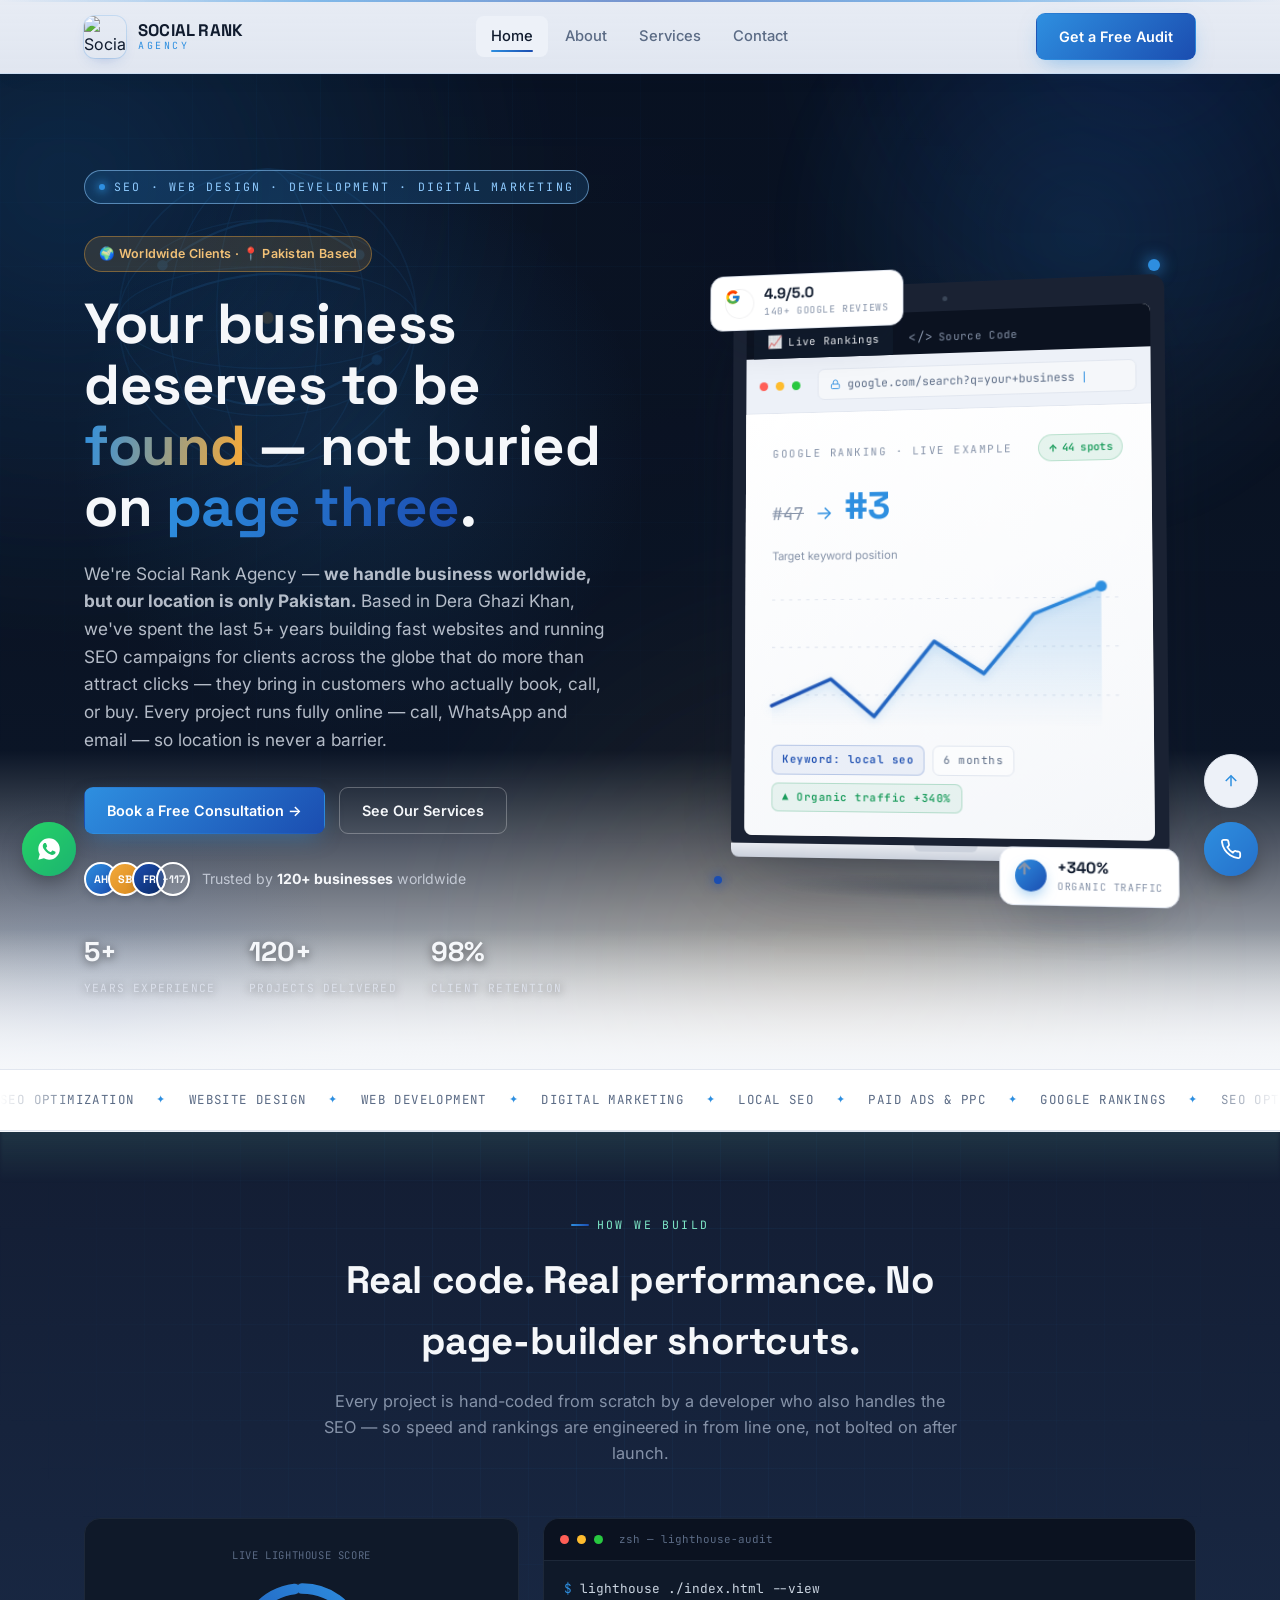
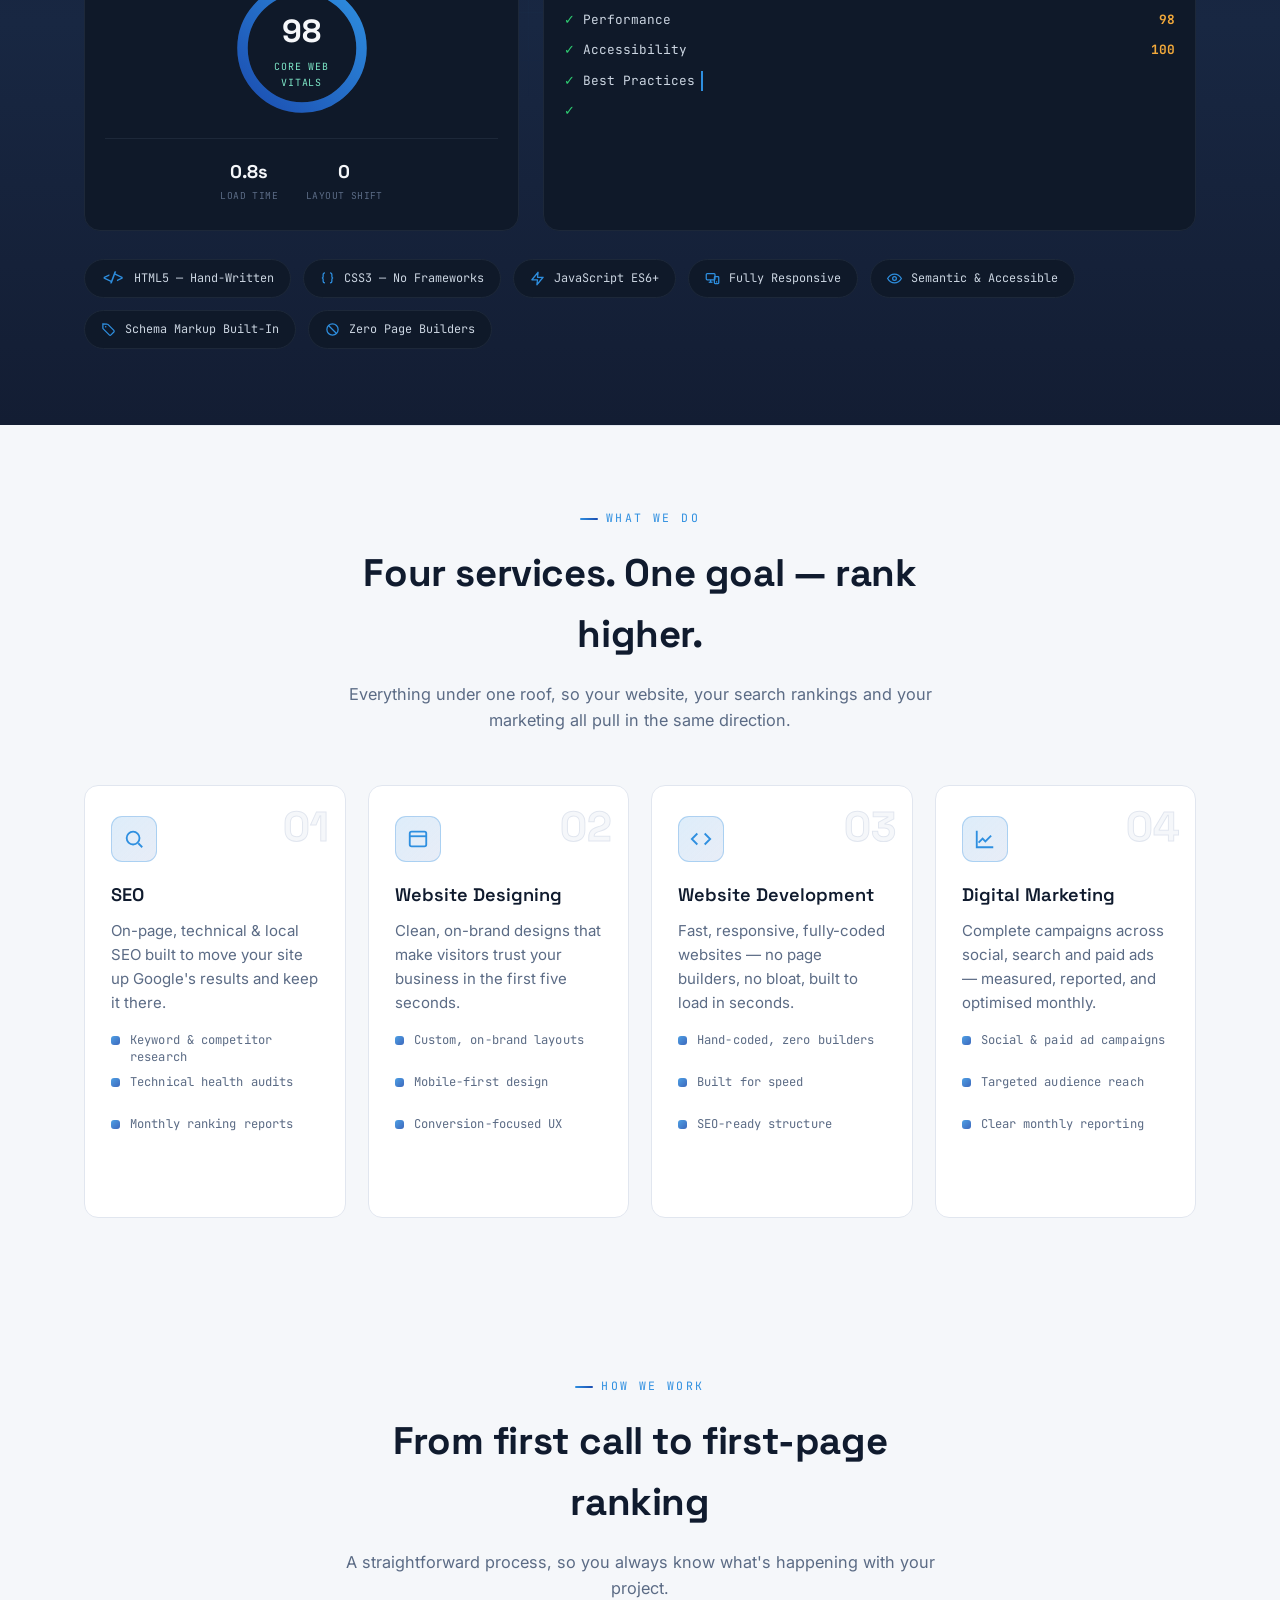
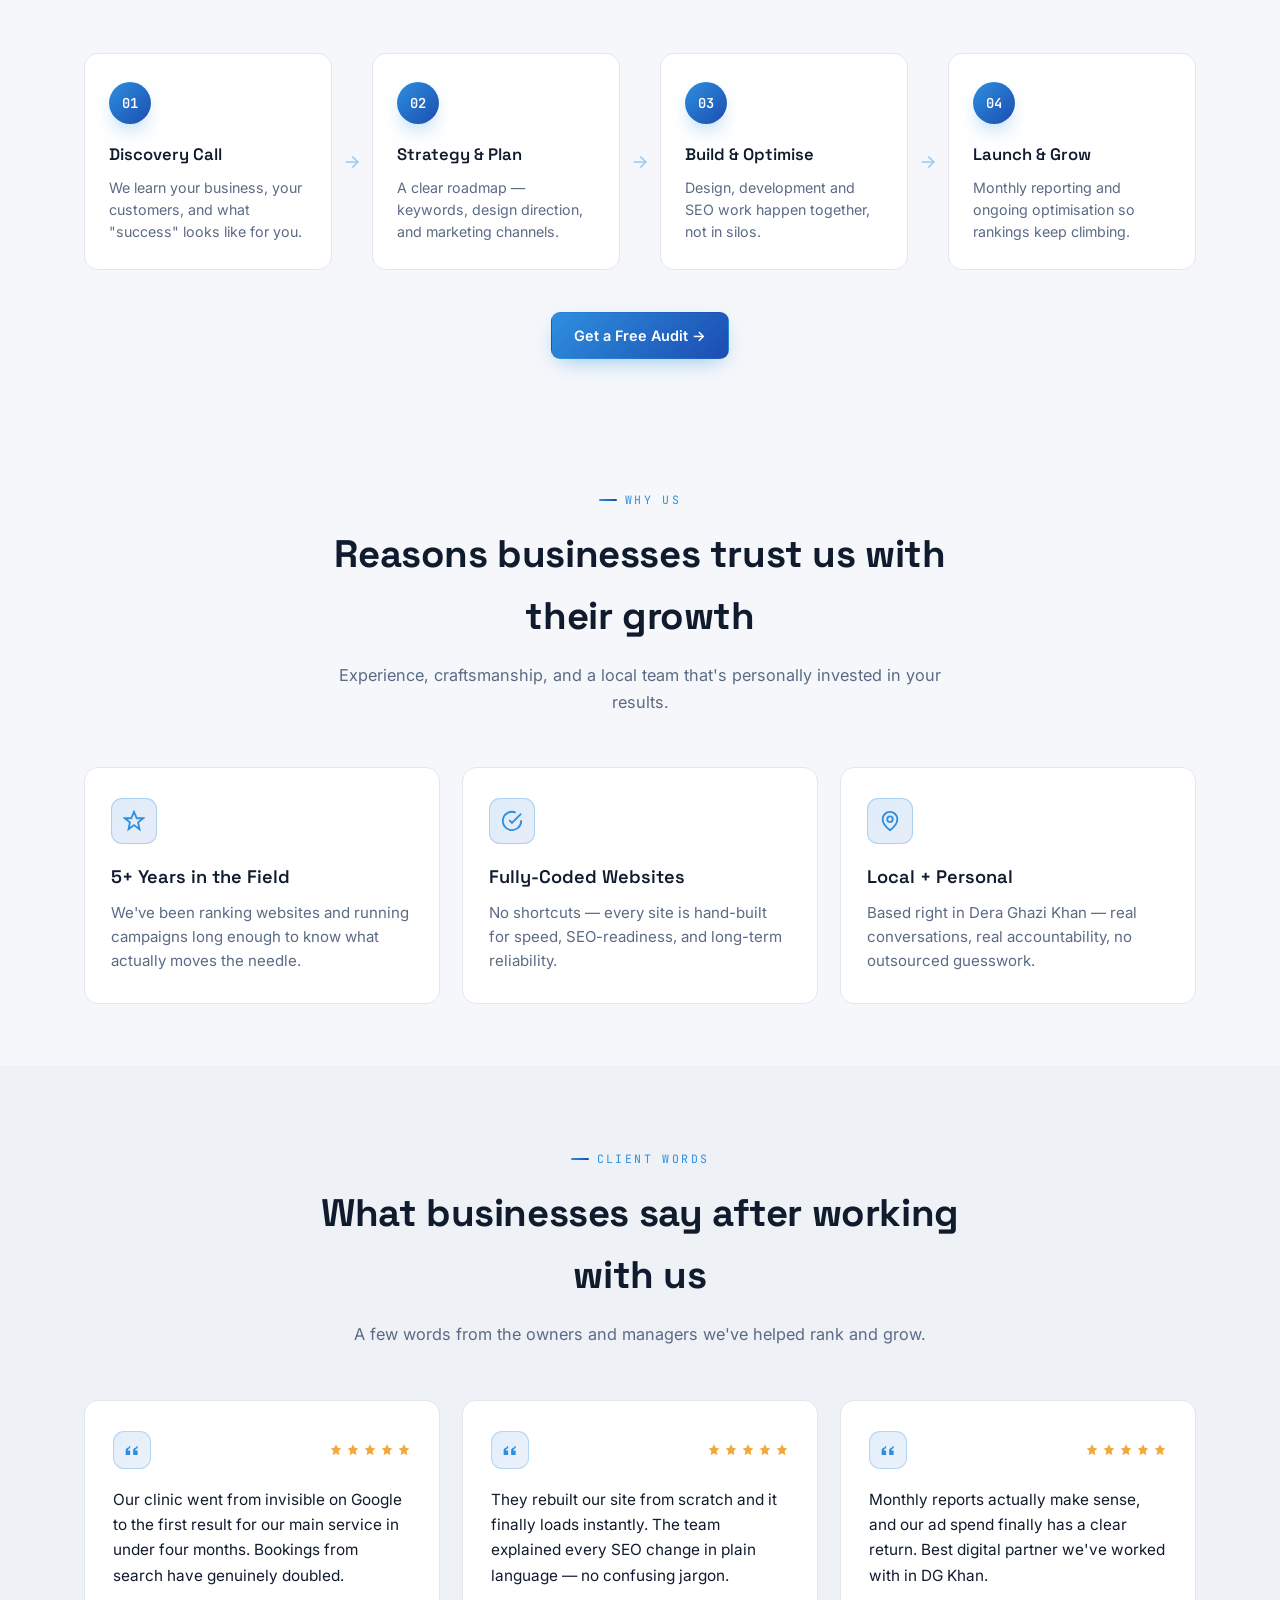
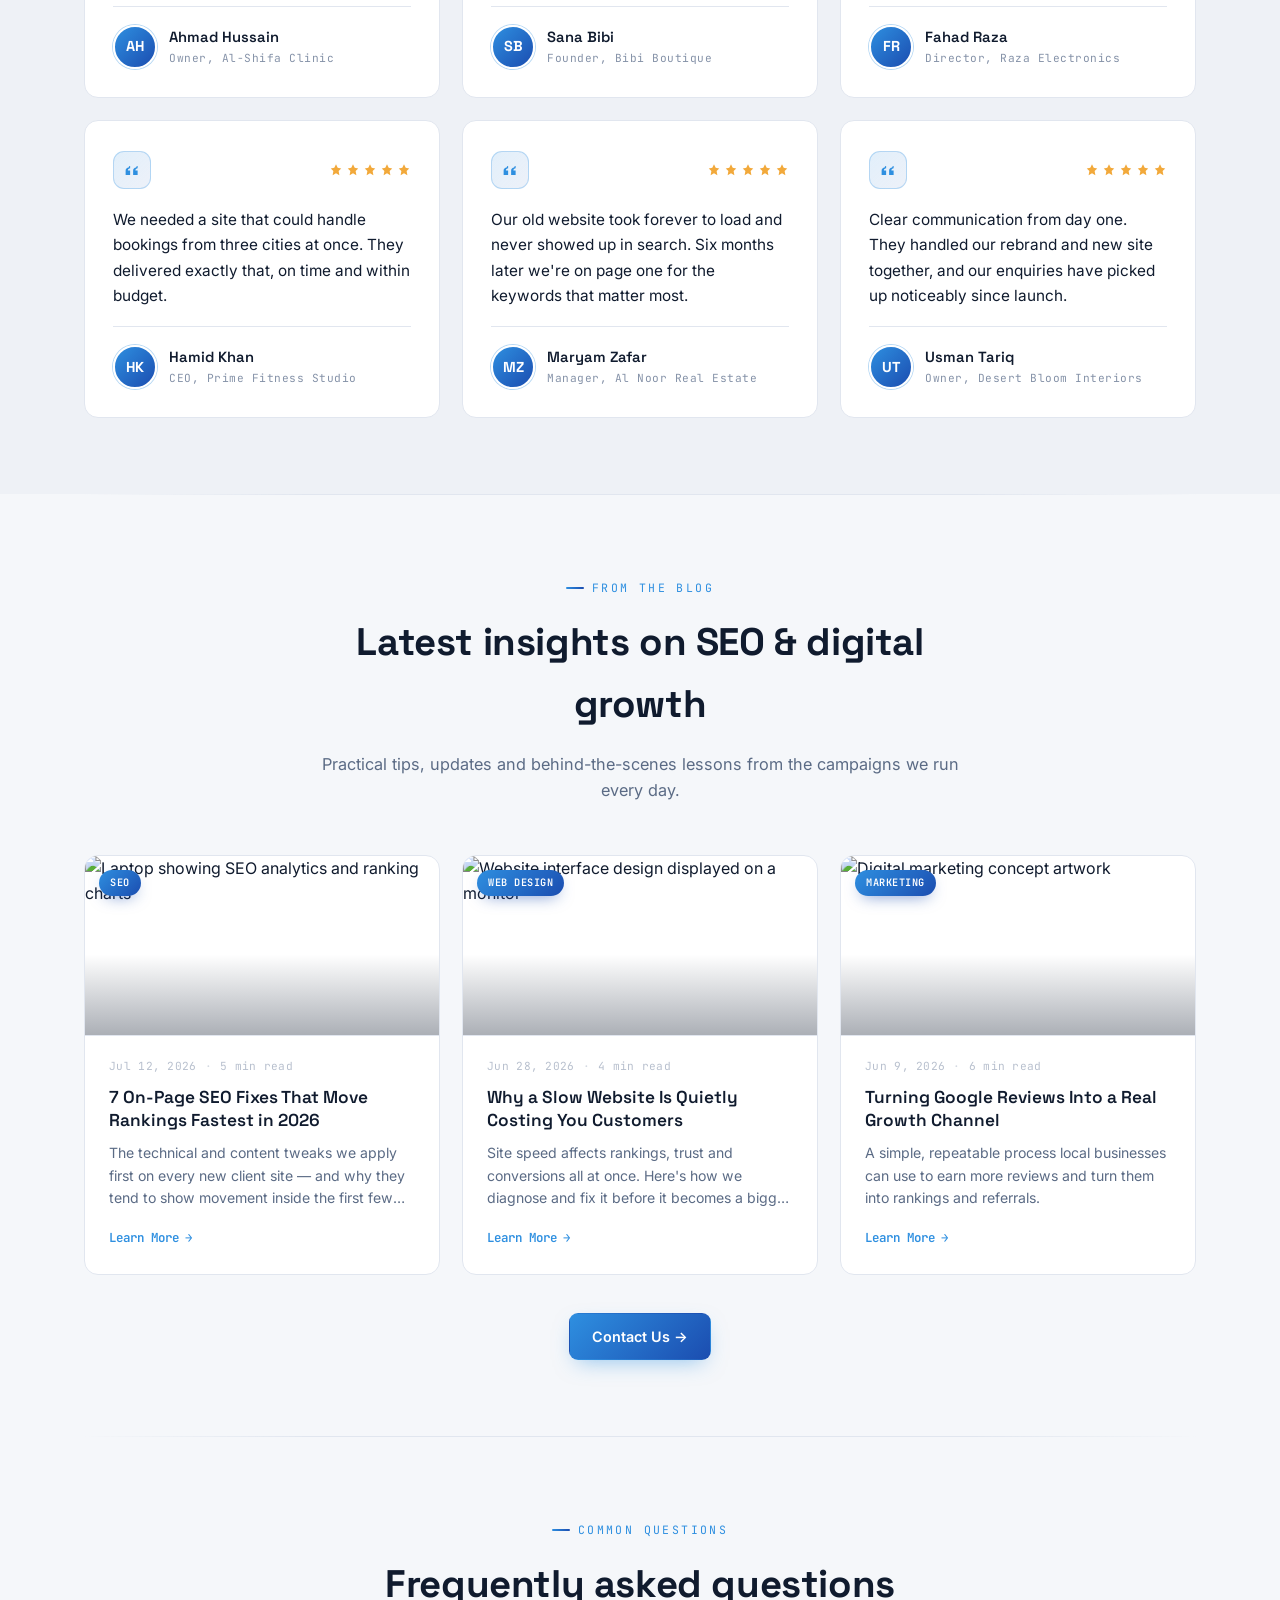
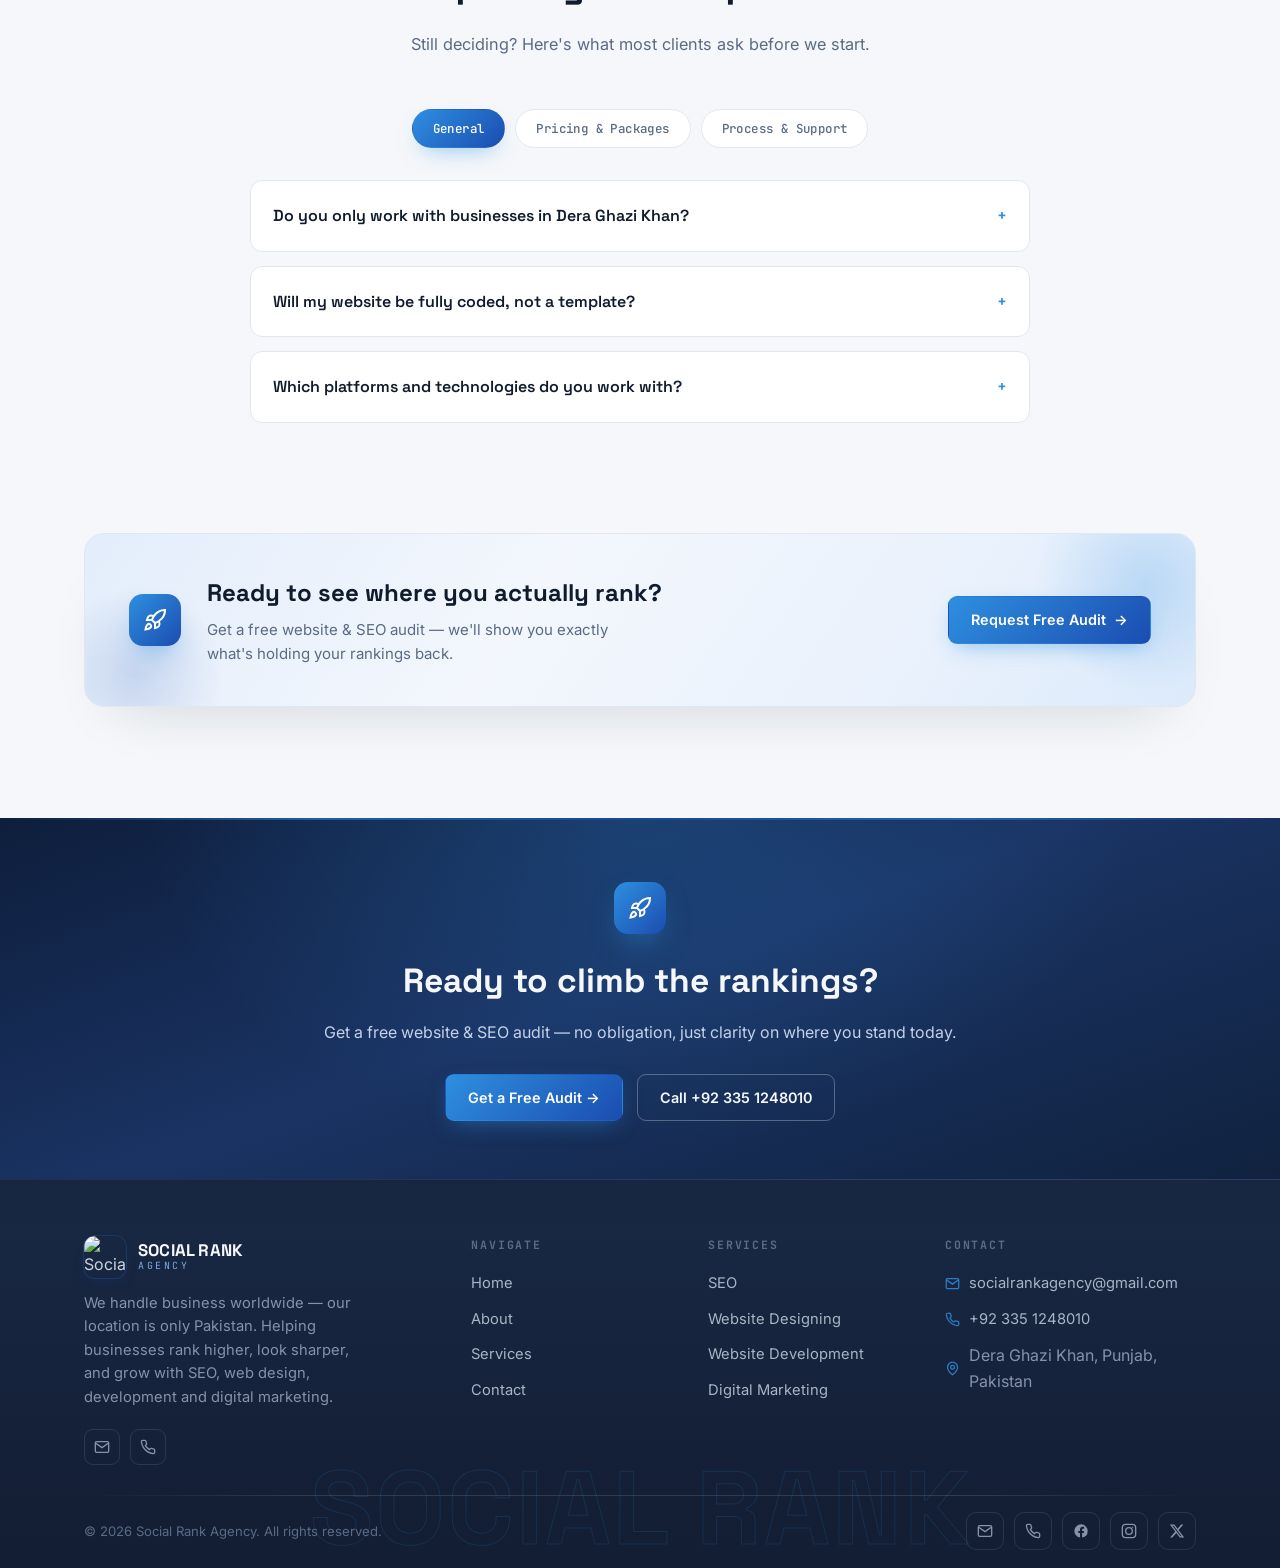
==== commit 663c145b: "Add files via upload" ====
--- a/index.html
+++ b/index.html
@@ -55,7 +55,6 @@
 <body>
 <div class="bg-dots"></div>
 
-<div class="page-shell">
 <header class="site">
   <div class="nav">
     <a href="/" class="brand">
@@ -484,7 +483,7 @@
   </section>
 
   <!-- TESTIMONIALS -->
-  <section>
+  <section class="testimonials-section">
     <div class="wrap">
       <div class="section-head">
         <span class="kicker">Client Words</span>
@@ -752,7 +751,6 @@
     </div>
   </section>
 </main>
-</div>
 
 <footer class="site">
   <div class="footer-cta">
--- a/style.css
+++ b/style.css
@@ -77,10 +77,9 @@
 /* ---------- anchor scroll offset (accounts for sticky header) ---------- */
 section[id]{ scroll-margin-top: 92px; }
 
-/* page-shell wraps header + main only (footer sits outside it), so the
-   sticky header releases naturally once the shell ends — it never sits
-   on top of the footer at the bottom of the page. */
-.page-shell{ position:relative; }
+/* header un-sticks automatically just before the footer comes into view
+   (see script.js) so it never sits on top of the footer at the bottom
+   of the page. */
 
 /* ---------- header ---------- */
 header.site{
@@ -90,6 +89,9 @@
   border-bottom:1px solid rgba(46,143,224,0.14);
   box-shadow:0 8px 24px -16px rgba(16,27,46,0.3);
 }
+/* applied by script.js right as the footer scrolls into view, so the
+   header scrolls away with the page instead of sitting on top of the footer */
+header.site.header-unstick{ position:relative; }
 header.site::before{
   content:''; position:absolute; left:0; right:0; top:0; height:2px;
   background:linear-gradient(90deg, transparent, var(--cyan), var(--azure), var(--cyan), transparent);
@@ -928,10 +930,16 @@
 .footer-cta{
   position:relative; border-bottom:1px solid rgba(255,255,255,0.07);
   padding:64px 0 58px; text-align:center;
+  background:linear-gradient(160deg, #0E1E3C 0%, #1A3363 48%, #10223f 100%);
+}
+.footer-cta::after{
+  content:''; position:absolute; left:0; right:0; top:0; height:2px;
+  background:linear-gradient(90deg, transparent, var(--cyan), var(--azure), var(--cyan), transparent);
+  opacity:0.5;
 }
 .footer-cta::before{
   content:''; position:absolute; inset:0;
-  background:radial-gradient(ellipse 55% 130% at 50% 0%, rgba(46,143,224,0.16), transparent 70%);
+  background:radial-gradient(ellipse 55% 130% at 50% 0%, rgba(46,143,224,0.22), transparent 70%);
   pointer-events:none;
 }
 .footer-cta .wrap{ position:relative; z-index:1; }
@@ -942,9 +950,9 @@
   box-shadow:0 14px 30px -10px rgba(46,143,224,0.6);
 }
 .footer-cta h3{ font-family:var(--font-display); font-size:clamp(1.5rem,3vw,2.1rem); margin:0 0 12px; color:#F5F7FA; font-weight:700; }
-.footer-cta p{ color:#8592A8; margin:0 0 28px; }
+.footer-cta p{ color:#C4D1EA; margin:0 0 28px; }
 .footer-cta .btn-row{ display:flex; gap:14px; justify-content:center; flex-wrap:wrap; }
-.footer-cta .btn-ghost{ border-color:rgba(255,255,255,0.18); color:#F5F7FA; }
+.footer-cta .btn-ghost{ border-color:rgba(255,255,255,0.28); color:#F5F7FA; }
 .footer-cta .btn-ghost:hover{ border-color:var(--cyan); color:var(--cyan); }
 
 /* professional staggered entrance — icon, heading, copy, buttons each ease in
@@ -2435,3 +2443,24 @@
 .tech-grid .reveal.in:nth-child(5){ transition-delay:.32s; }
 .tech-grid .reveal.in:nth-child(6){ transition-delay:.4s; }
 
+
+/* ---------- hero mockup: guaranteed centering on phones & tablets ----------
+   the desktop 3D tilt + the touch-device "drift" animation could, on some
+   widths, leave the rank-visual card rendering skewed/off-center. Force it
+   flat, full-width and centered on every screen up to the point the hero
+   goes single-column, regardless of any other rule's ordering. */
+@media (max-width: 960px){
+  .rank-visual{ display:flex; justify-content:center; width:100%; }
+  .laptop-mockup{
+    width:100%; max-width:360px; margin-inline:auto;
+    transform:none !important; animation:none !important;
+  }
+  .float-badge{ transform:translateZ(0) !important; }
+}
+@media (max-width: 640px){
+  .laptop-mockup{ max-width:340px; }
+}
+
+/* ---------- Client Words / testimonials section: very subtle dark tint
+   so it reads as its own band instead of blending into the page bg ---------- */
+.testimonials-section{ background:#EEF1F6; }
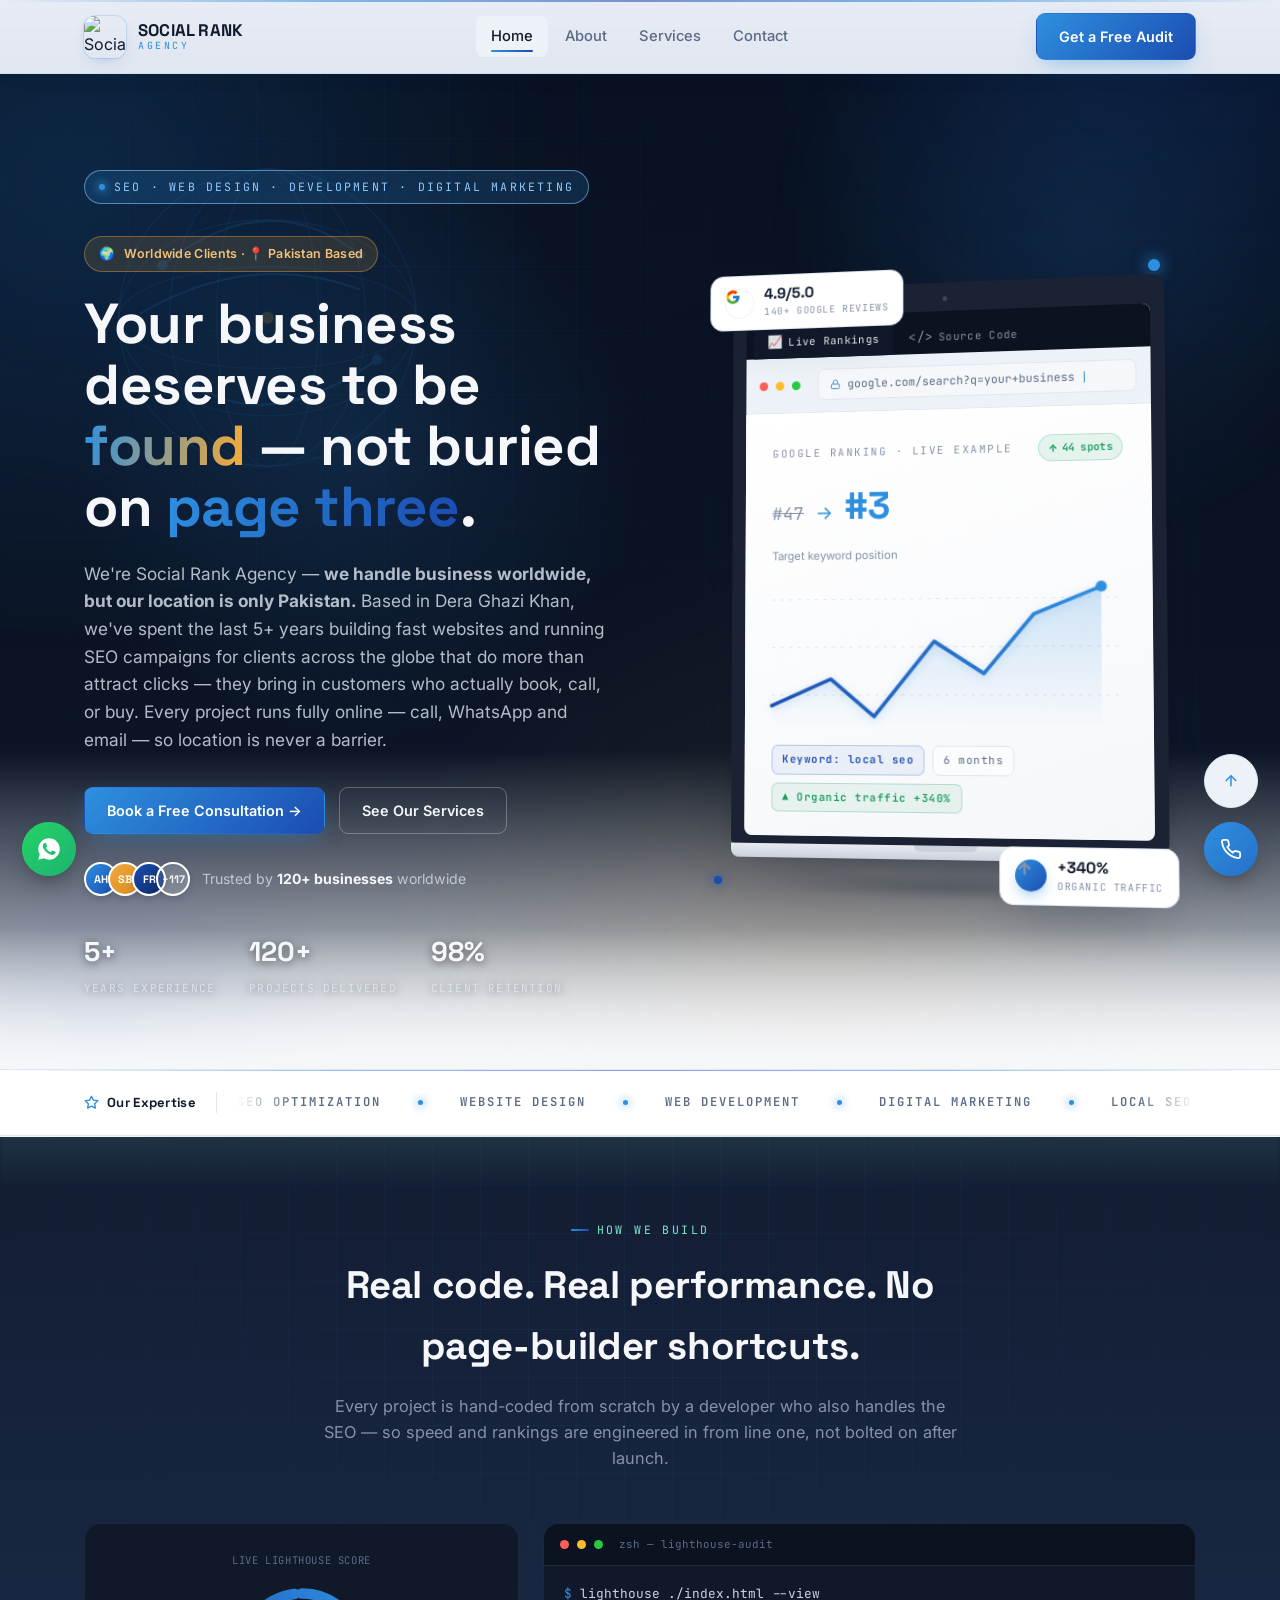
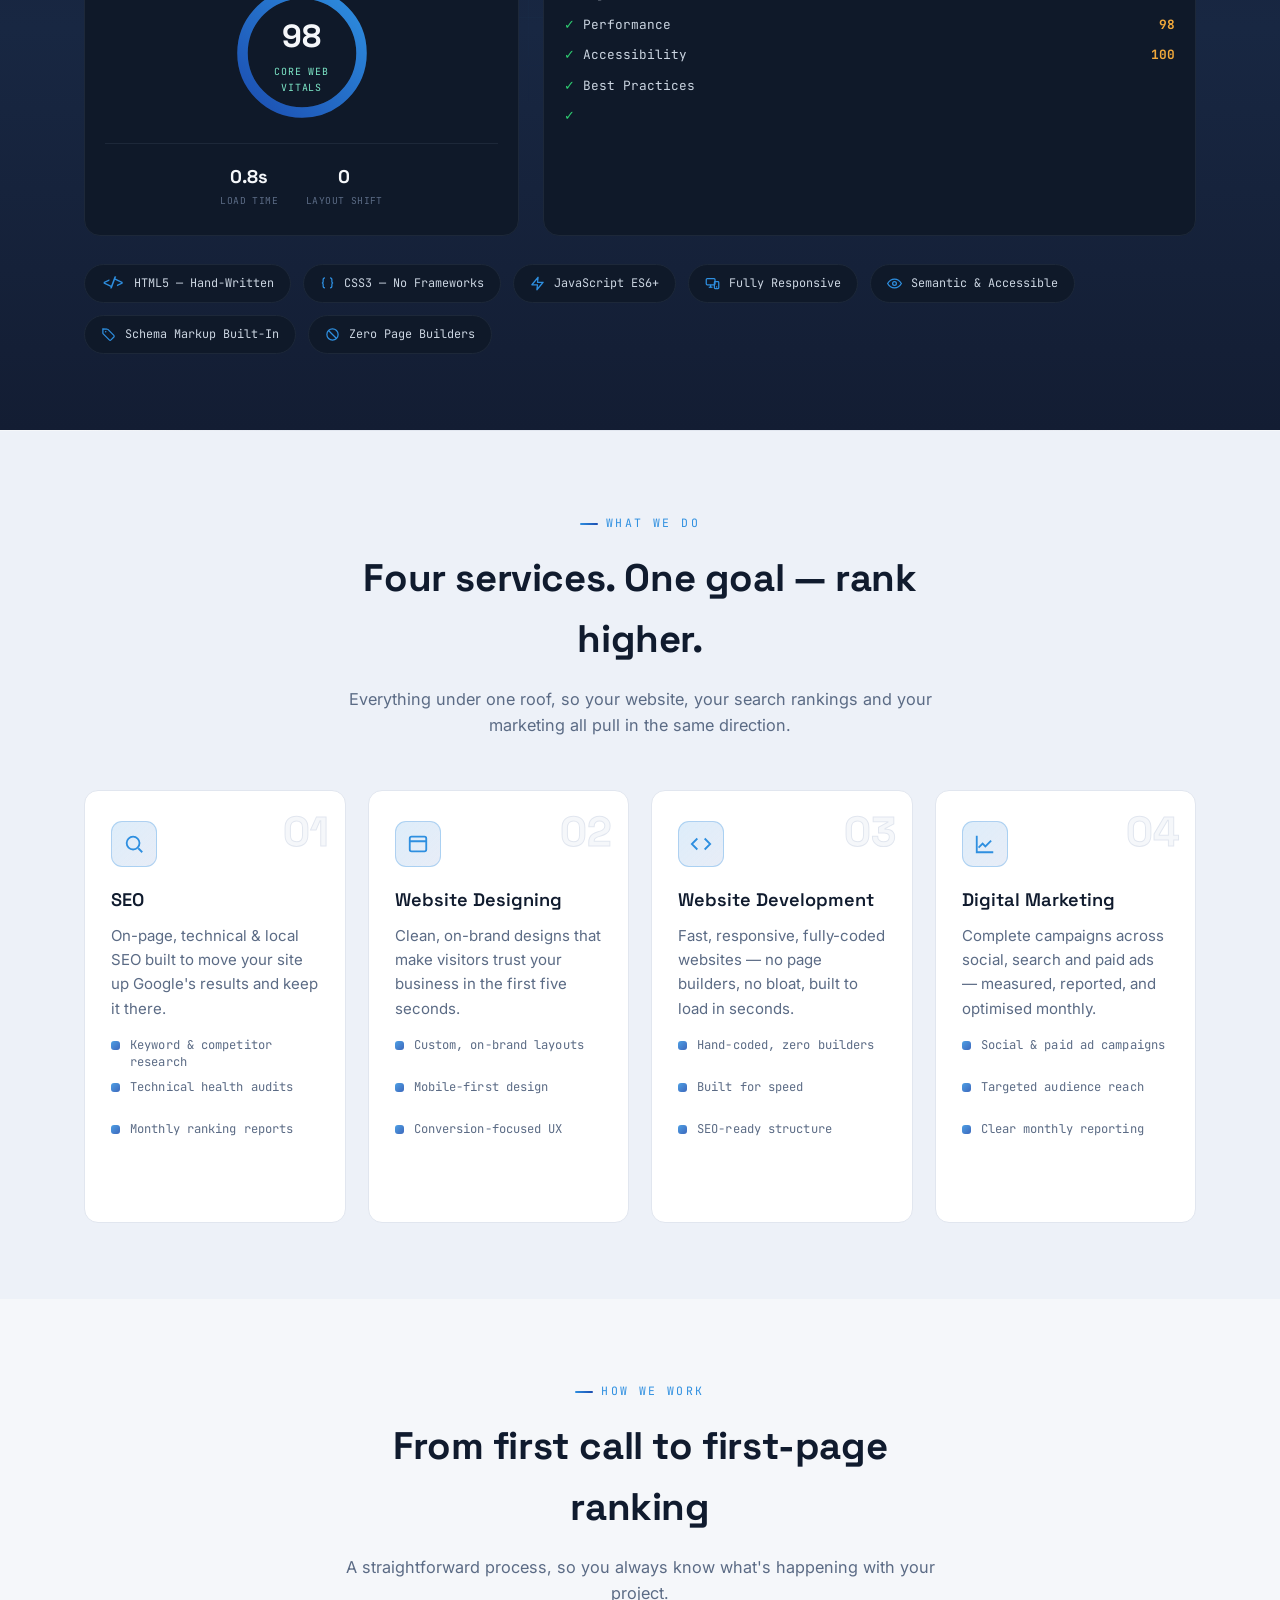
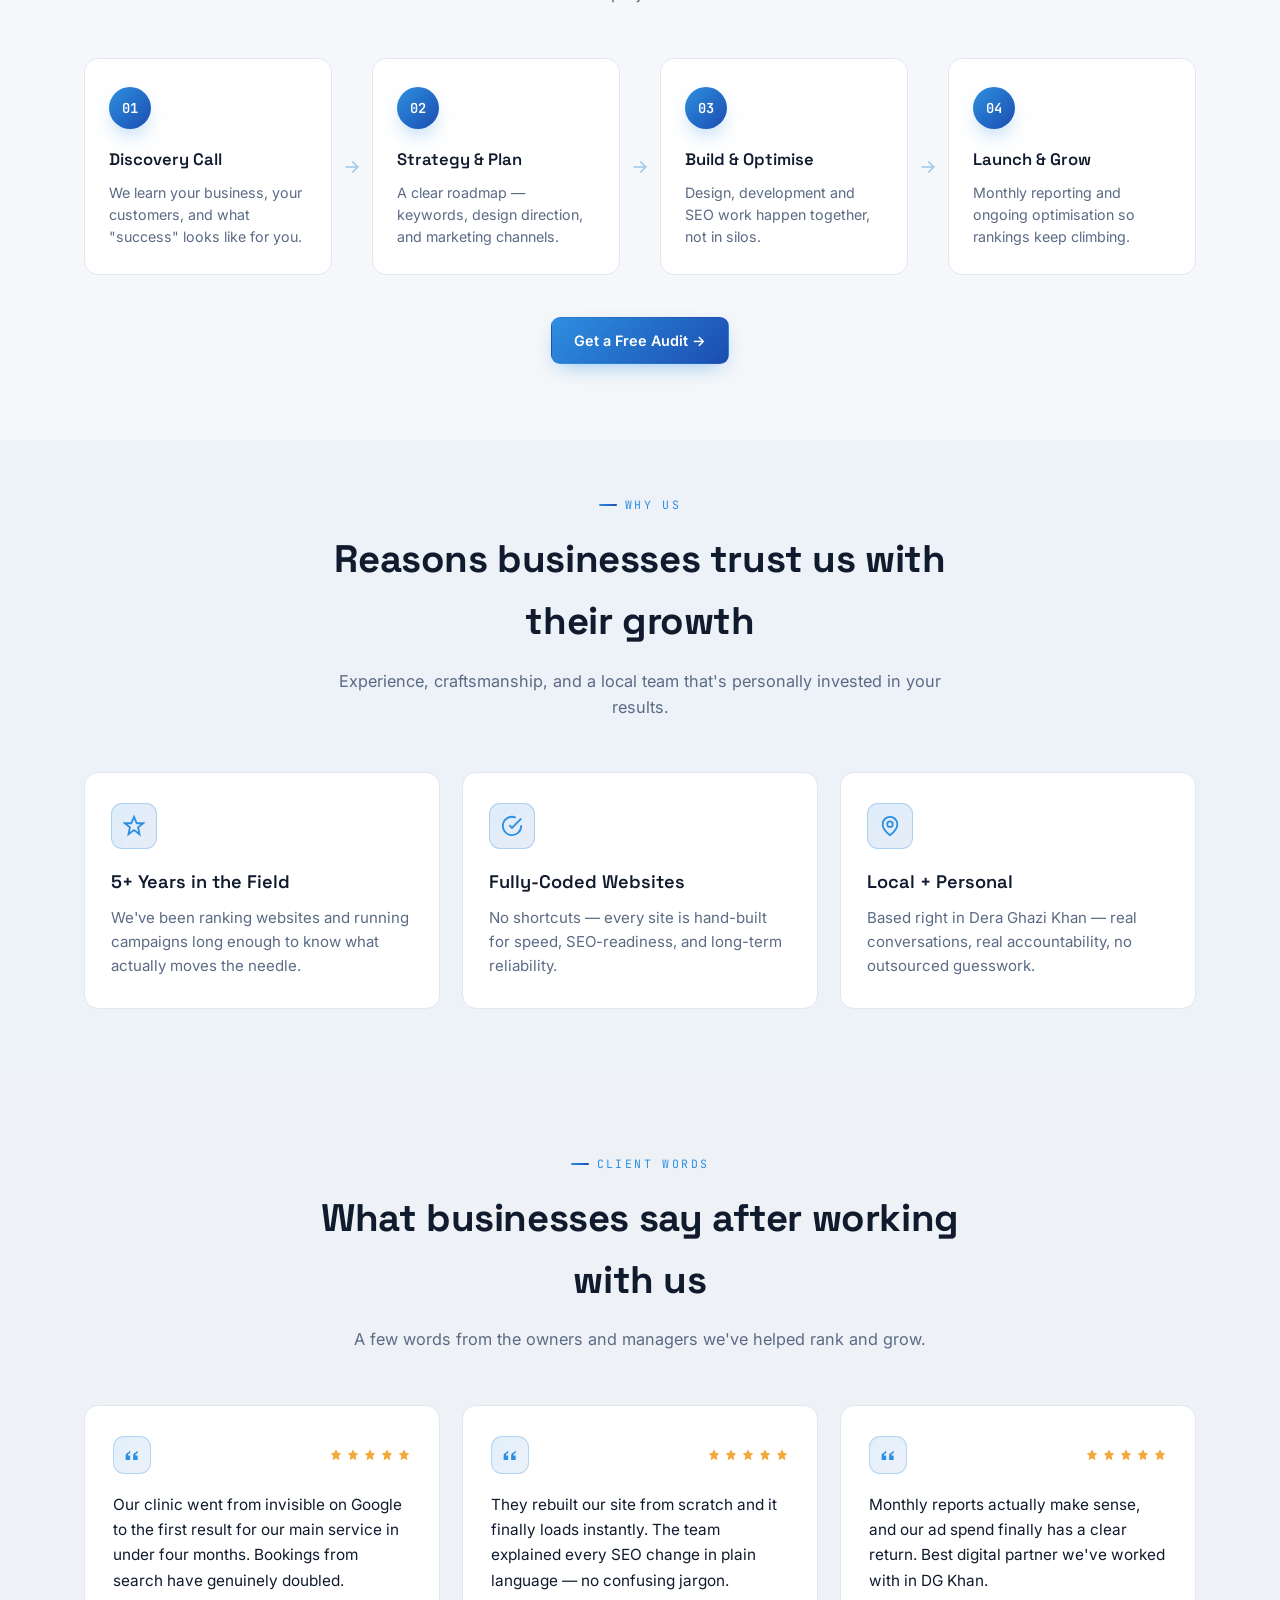
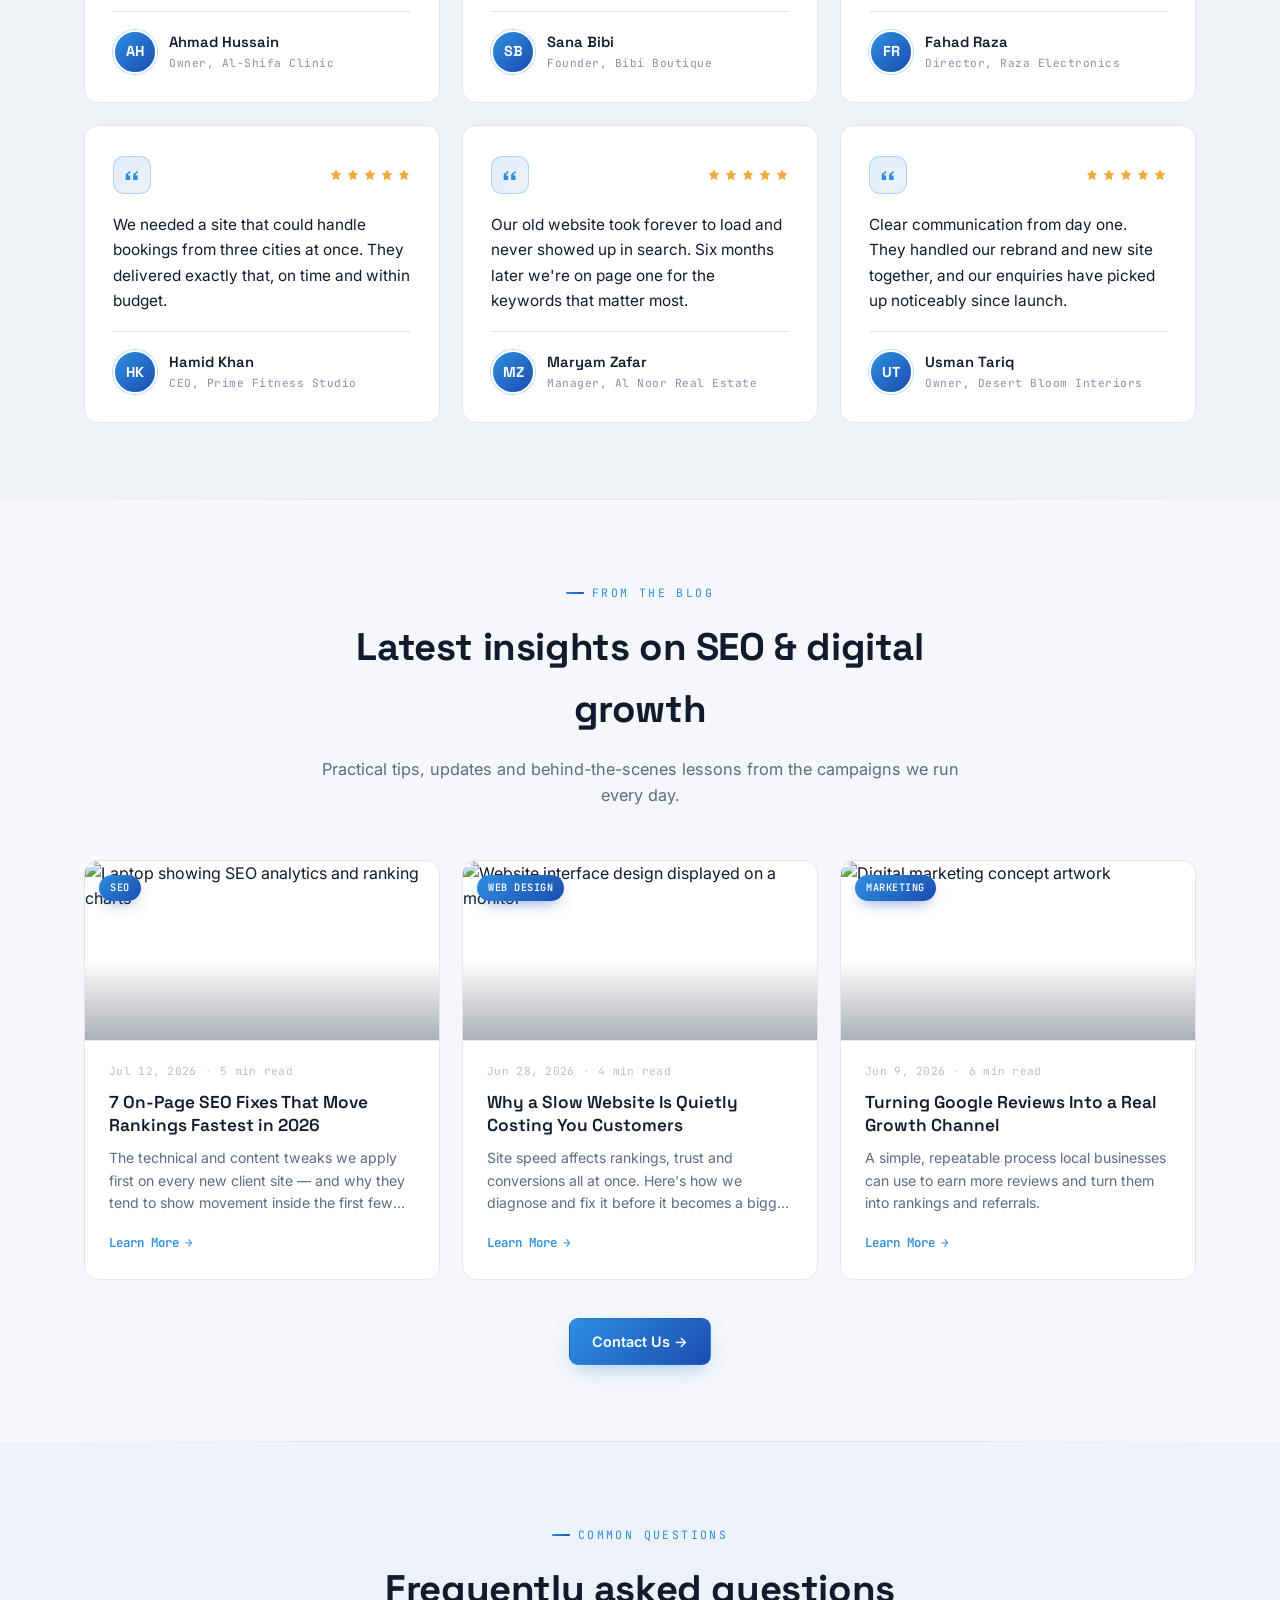
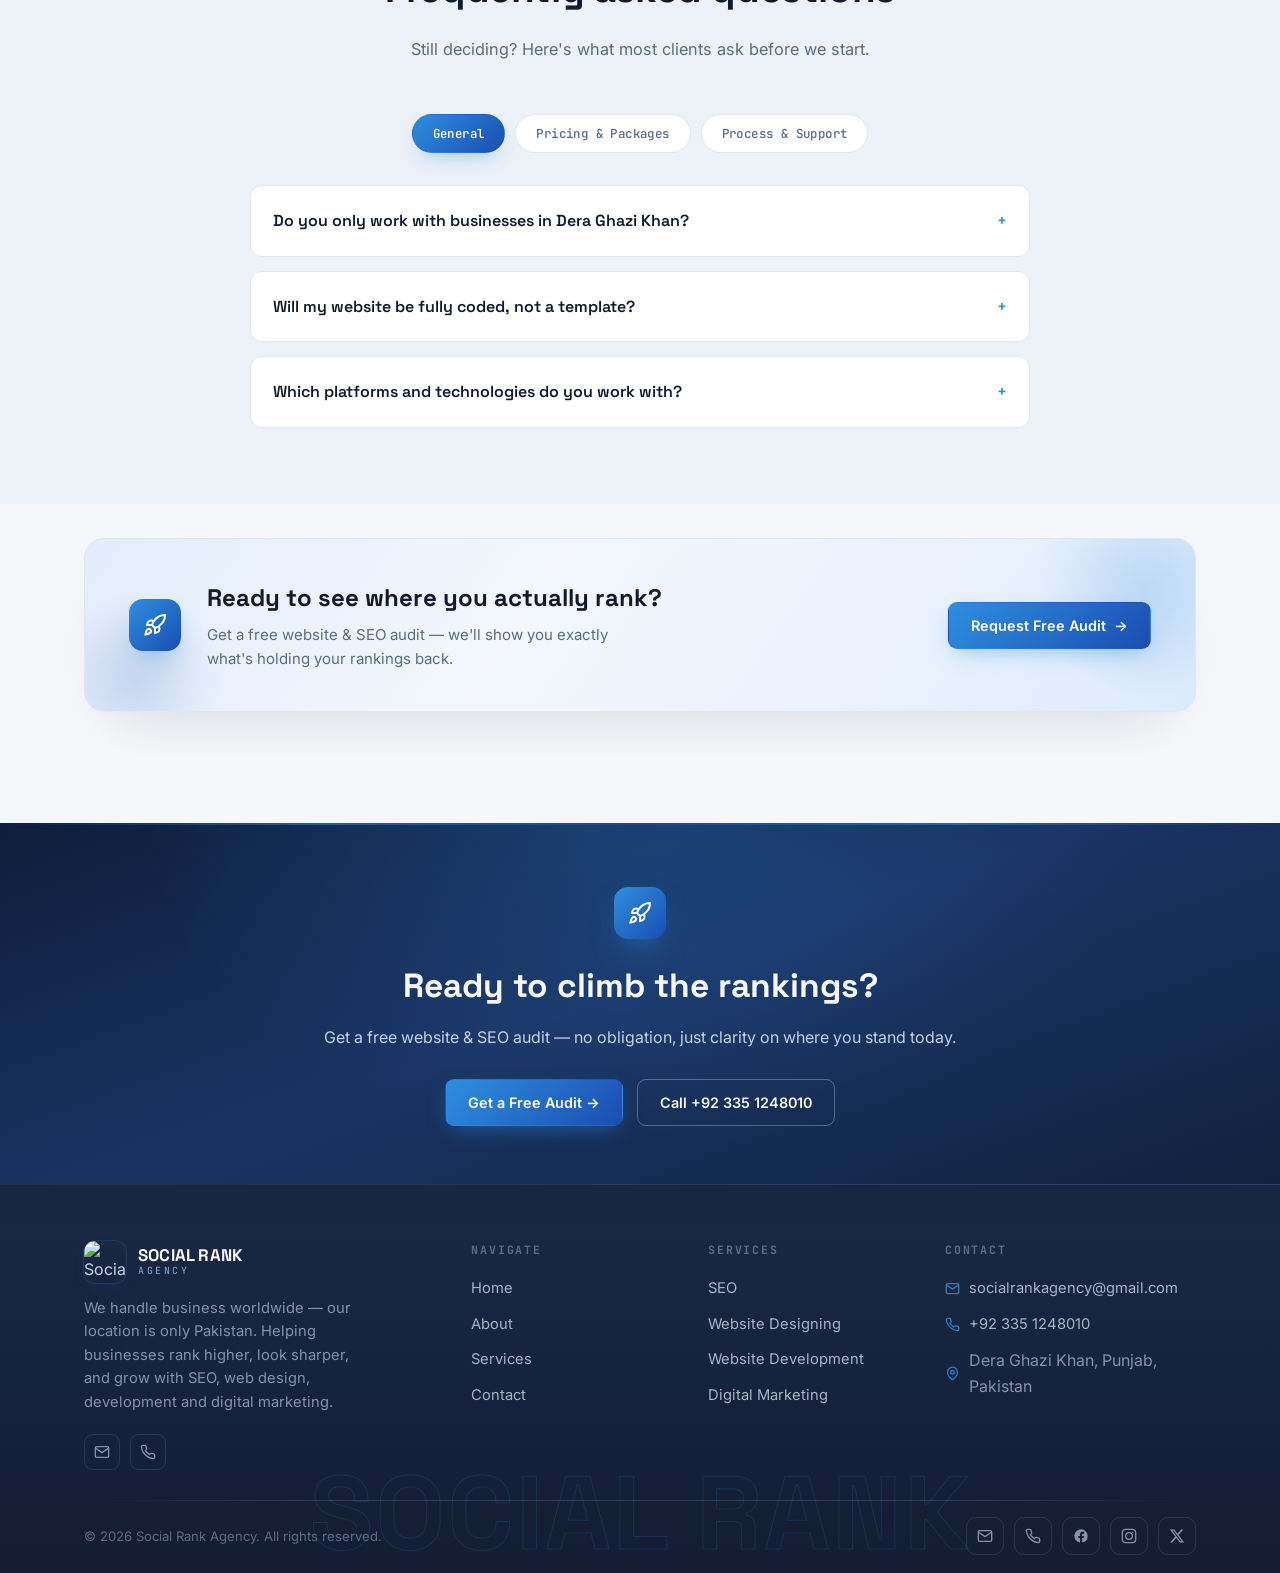
==== commit 8bd09c07: "Add files via upload" ====
--- a/index.html
+++ b/index.html
@@ -116,7 +116,7 @@
       <div class="hero-content">
         <div class="eyebrow-row">
           <span class="eyebrow"><span class="dot"></span> SEO · WEB DESIGN · DEVELOPMENT · DIGITAL MARKETING</span>
-          <span class="eyebrow eyebrow-remote">🌍 Worldwide Clients · 📍 Pakistan Based</span>
+          <span class="eyebrow eyebrow-remote"><span class="spin-globe">🌍</span> Worldwide Clients · 📍 Pakistan Based</span>
         </div>
         <h1>Your business deserves to be <span class="word-glow">found</span> — not buried on <span class="grad">page three</span>.</h1>
         <p class="lead lead-full">We're Social Rank Agency — <b>we handle business worldwide, but our location is only Pakistan.</b> Based in Dera Ghazi Khan, we've spent the last 5+ years building fast websites and running SEO campaigns for clients across the globe that do more than attract clicks — they bring in customers who actually book, call, or buy. Every project runs fully online — call, WhatsApp and email — so location is never a barrier.</p>
@@ -251,22 +251,28 @@
 
   <!-- TRUST STRIP -->
   <section class="trust-strip">
-    <div class="marquee">
-      <div class="marquee-track">
-        <span>SEO Optimization</span><span class="sep">✦</span>
-        <span>Website Design</span><span class="sep">✦</span>
-        <span>Web Development</span><span class="sep">✦</span>
-        <span>Digital Marketing</span><span class="sep">✦</span>
-        <span>Local SEO</span><span class="sep">✦</span>
-        <span>Paid Ads &amp; PPC</span><span class="sep">✦</span>
-        <span>Google Rankings</span><span class="sep">✦</span>
-        <span>SEO Optimization</span><span class="sep">✦</span>
-        <span>Website Design</span><span class="sep">✦</span>
-        <span>Web Development</span><span class="sep">✦</span>
-        <span>Digital Marketing</span><span class="sep">✦</span>
-        <span>Local SEO</span><span class="sep">✦</span>
-        <span>Paid Ads &amp; PPC</span><span class="sep">✦</span>
-        <span>Google Rankings</span><span class="sep">✦</span>
+    <div class="wrap trust-strip-inner">
+      <div class="trust-label">
+        <svg width="15" height="15" viewBox="0 0 24 24" fill="none" stroke="currentColor" stroke-width="2.2" stroke-linecap="round" stroke-linejoin="round"><polygon points="12 2 15.09 8.26 22 9.27 17 14.14 18.18 21.02 12 17.77 5.82 21.02 7 14.14 2 9.27 8.91 8.26 12 2"/></svg>
+        <span>Our Expertise</span>
+      </div>
+      <div class="marquee">
+        <div class="marquee-track">
+          <span>SEO Optimization</span><span class="sep">✦</span>
+          <span>Website Design</span><span class="sep">✦</span>
+          <span>Web Development</span><span class="sep">✦</span>
+          <span>Digital Marketing</span><span class="sep">✦</span>
+          <span>Local SEO</span><span class="sep">✦</span>
+          <span>Paid Ads &amp; PPC</span><span class="sep">✦</span>
+          <span>Google Rankings</span><span class="sep">✦</span>
+          <span>SEO Optimization</span><span class="sep">✦</span>
+          <span>Website Design</span><span class="sep">✦</span>
+          <span>Web Development</span><span class="sep">✦</span>
+          <span>Digital Marketing</span><span class="sep">✦</span>
+          <span>Local SEO</span><span class="sep">✦</span>
+          <span>Paid Ads &amp; PPC</span><span class="sep">✦</span>
+          <span>Google Rankings</span><span class="sep">✦</span>
+        </div>
       </div>
     </div>
   </section>
@@ -341,7 +347,7 @@
   <div class="wrap"><div class="divider"></div></div>
 
   <!-- SERVICES SNAPSHOT -->
-  <section id="services">
+  <section id="services" class="alt-bg">
     <div class="wrap">
       <div class="section-head">
         <span class="kicker">What We Do</span>
@@ -455,7 +461,7 @@
   </section>
 
   <!-- WHY US -->
-  <section class="why-us">
+  <section class="why-us alt-bg">
     <div class="wrap">
       <div class="section-head">
         <span class="kicker">Why Us</span>
@@ -675,7 +681,7 @@
   <div class="wrap"><div class="divider"></div></div>
 
   <!-- FAQ -->
-  <section>
+  <section class="alt-bg">
     <div class="wrap">
       <div class="section-head">
         <span class="kicker">Common Questions</span>
--- a/style.css
+++ b/style.css
@@ -280,6 +280,14 @@
   color:#B5760F; background:rgba(242,169,59,0.1); border-color:rgba(242,169,59,0.32);
   letter-spacing:0.3px; text-transform:none; font-family:var(--font-body); font-weight:600; font-size:0.78rem;
 }
+.eyebrow-remote .spin-globe{
+  display:inline-block;
+  animation:globe-spin 3.5s linear infinite;
+}
+@keyframes globe-spin{
+  0%{ transform:rotate(0deg); }
+  100%{ transform:rotate(360deg); }
+}
 
 h1{ font-family:var(--font-display); font-weight:700; font-size:clamp(2.3rem, 4.4vw, 3.6rem); line-height:1.08; letter-spacing:-0.5px; margin:0 0 22px; }
 h1 .grad{
@@ -558,28 +566,51 @@
 
 /* ---------- trust strip marquee ---------- */
 .trust-strip{
-  padding:20px 0; border-top:1px solid var(--line); border-bottom:1px solid var(--line);
-  background:var(--panel); overflow:hidden;
-}
+  padding:22px 0; position:relative; overflow:hidden;
+  background:var(--panel);
+  border-top:1px solid var(--line); border-bottom:1px solid var(--line);
+}
+.trust-strip::before{
+  content:''; position:absolute; left:0; right:0; top:0; height:1px;
+  background:linear-gradient(90deg, transparent, var(--cyan), var(--azure), var(--cyan), transparent);
+  opacity:0.5;
+}
+.trust-strip-inner{ display:flex; align-items:center; gap:20px; }
+.trust-label{
+  display:flex; align-items:center; gap:8px; flex-shrink:0;
+  padding-right:20px; border-right:1px solid var(--line);
+  font-family:var(--font-display); font-weight:700; font-size:0.82rem; letter-spacing:0.3px;
+  color:var(--white); white-space:nowrap;
+}
+.trust-label svg{ color:var(--cyan); flex-shrink:0; }
 .marquee{
-  width:100%; overflow:hidden;
+  flex:1; min-width:0; overflow:hidden;
   -webkit-mask-image: linear-gradient(90deg, transparent, black 6%, black 94%, transparent);
           mask-image: linear-gradient(90deg, transparent, black 6%, black 94%, transparent);
 }
 .marquee-track{
-  display:flex; align-items:center; gap:22px; width:max-content;
-  animation:marquee 30s linear infinite;
+  display:flex; align-items:center; gap:34px; width:max-content;
+  animation:marquee 34s linear infinite;
 }
 .marquee-track span{
-  font-family:var(--font-mono); font-size:0.78rem; letter-spacing:1.4px; text-transform:uppercase;
+  font-family:var(--font-mono); font-size:0.76rem; font-weight:600; letter-spacing:2px; text-transform:uppercase;
   color:var(--slate); white-space:nowrap;
 }
-.marquee-track .sep{ color:var(--cyan); font-size:0.7rem; }
+.marquee-track .sep{
+  display:inline-block; width:5px; height:5px; border-radius:50%; margin:0 3px;
+  background:var(--cyan); box-shadow:0 0 8px 2px rgba(46,143,224,0.4);
+  font-size:0; color:transparent;
+}
 @keyframes marquee{ from{ transform:translateX(0); } to{ transform:translateX(-50%); } }
 @media (prefers-reduced-motion: reduce){ .marquee-track{ animation:none; } }
+@media (max-width:640px){
+  .trust-label{ padding-right:14px; font-size:0.72rem; }
+  .trust-label span{ display:none; }
+}
 
 /* ---------- section shell ---------- */
 section{ position:relative; padding:76px 0; }
+.alt-bg{ background:var(--panel-2); }
 #seo, #web-design, #web-development, #digital-marketing{ padding:44px 0; }
 .why-us{ padding:48px 0 62px; }
 .section-head{ max-width:640px; margin:0 auto 52px; text-align:center; }
@@ -1757,6 +1788,10 @@
 }
 .field input:focus, .field select:focus, .field textarea:focus{ border-color:var(--cyan); }
 .field textarea{ resize:vertical; min-height:110px; }
+.phone-group{ display:flex; gap:8px; }
+.phone-group select{ flex:0 0 auto; width:118px; padding-left:8px; padding-right:4px; font-size:0.86rem; }
+.phone-group input{ flex:1 1 auto; min-width:0; }
+@media (max-width:480px){ .phone-group select{ width:96px; } }
 .form-note{ font-size:0.82rem; color:var(--slate-dim); margin-top:14px; }
 .form-trust{ margin-top:26px; padding-top:22px; border-top:1px solid var(--line); }
 .form-trust li{ margin-bottom:12px; }
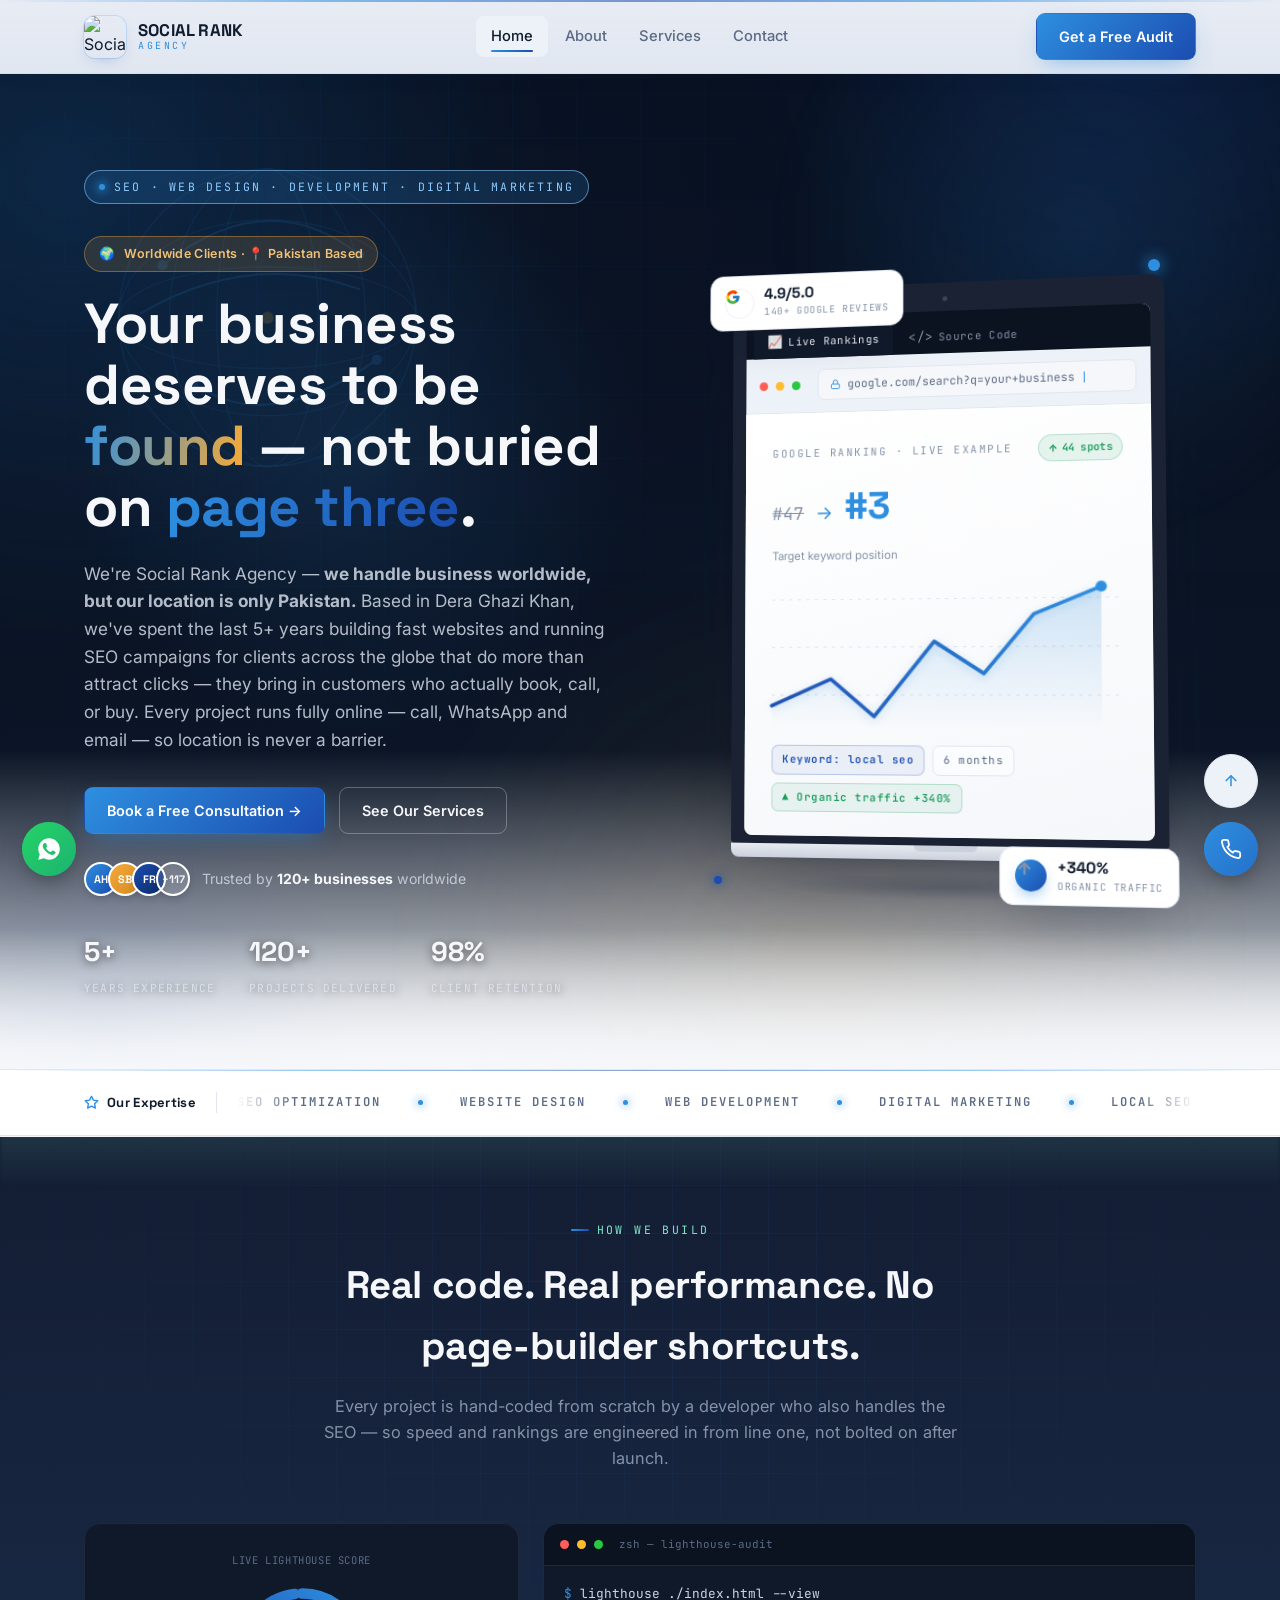
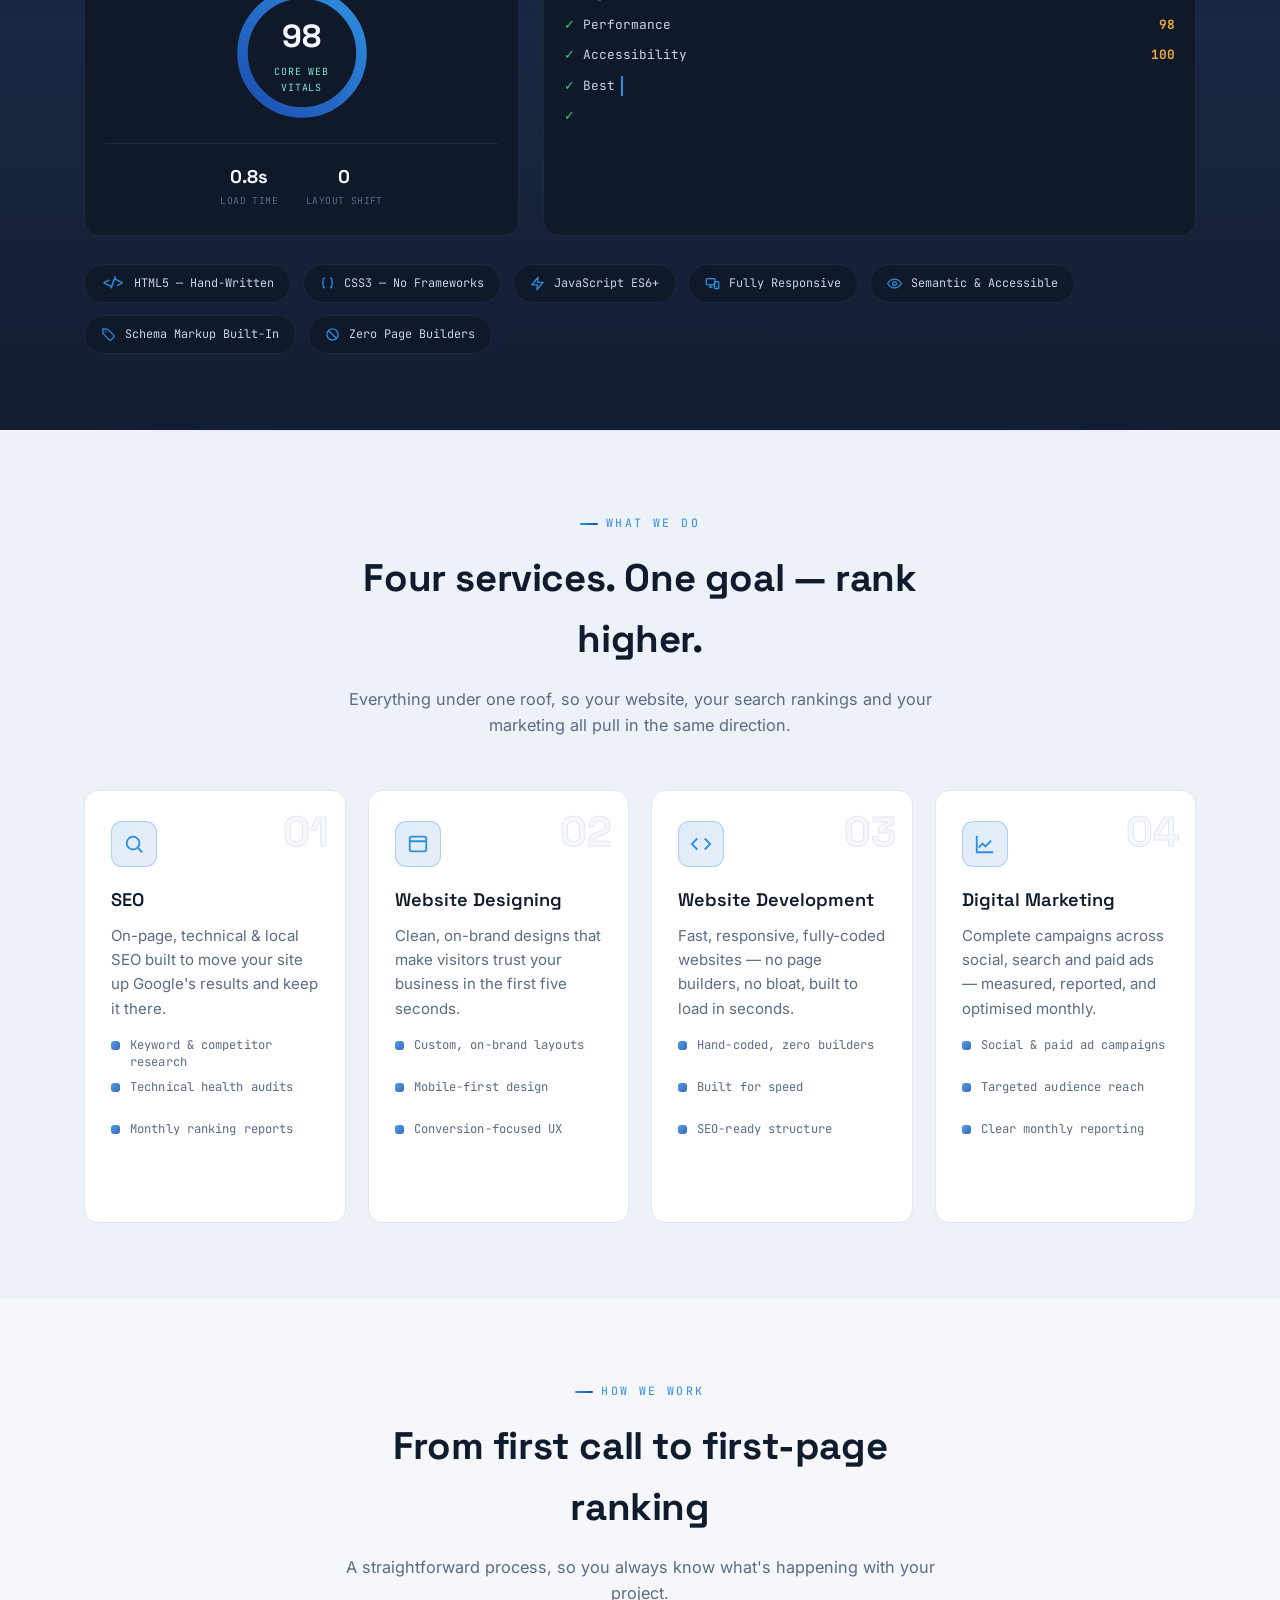
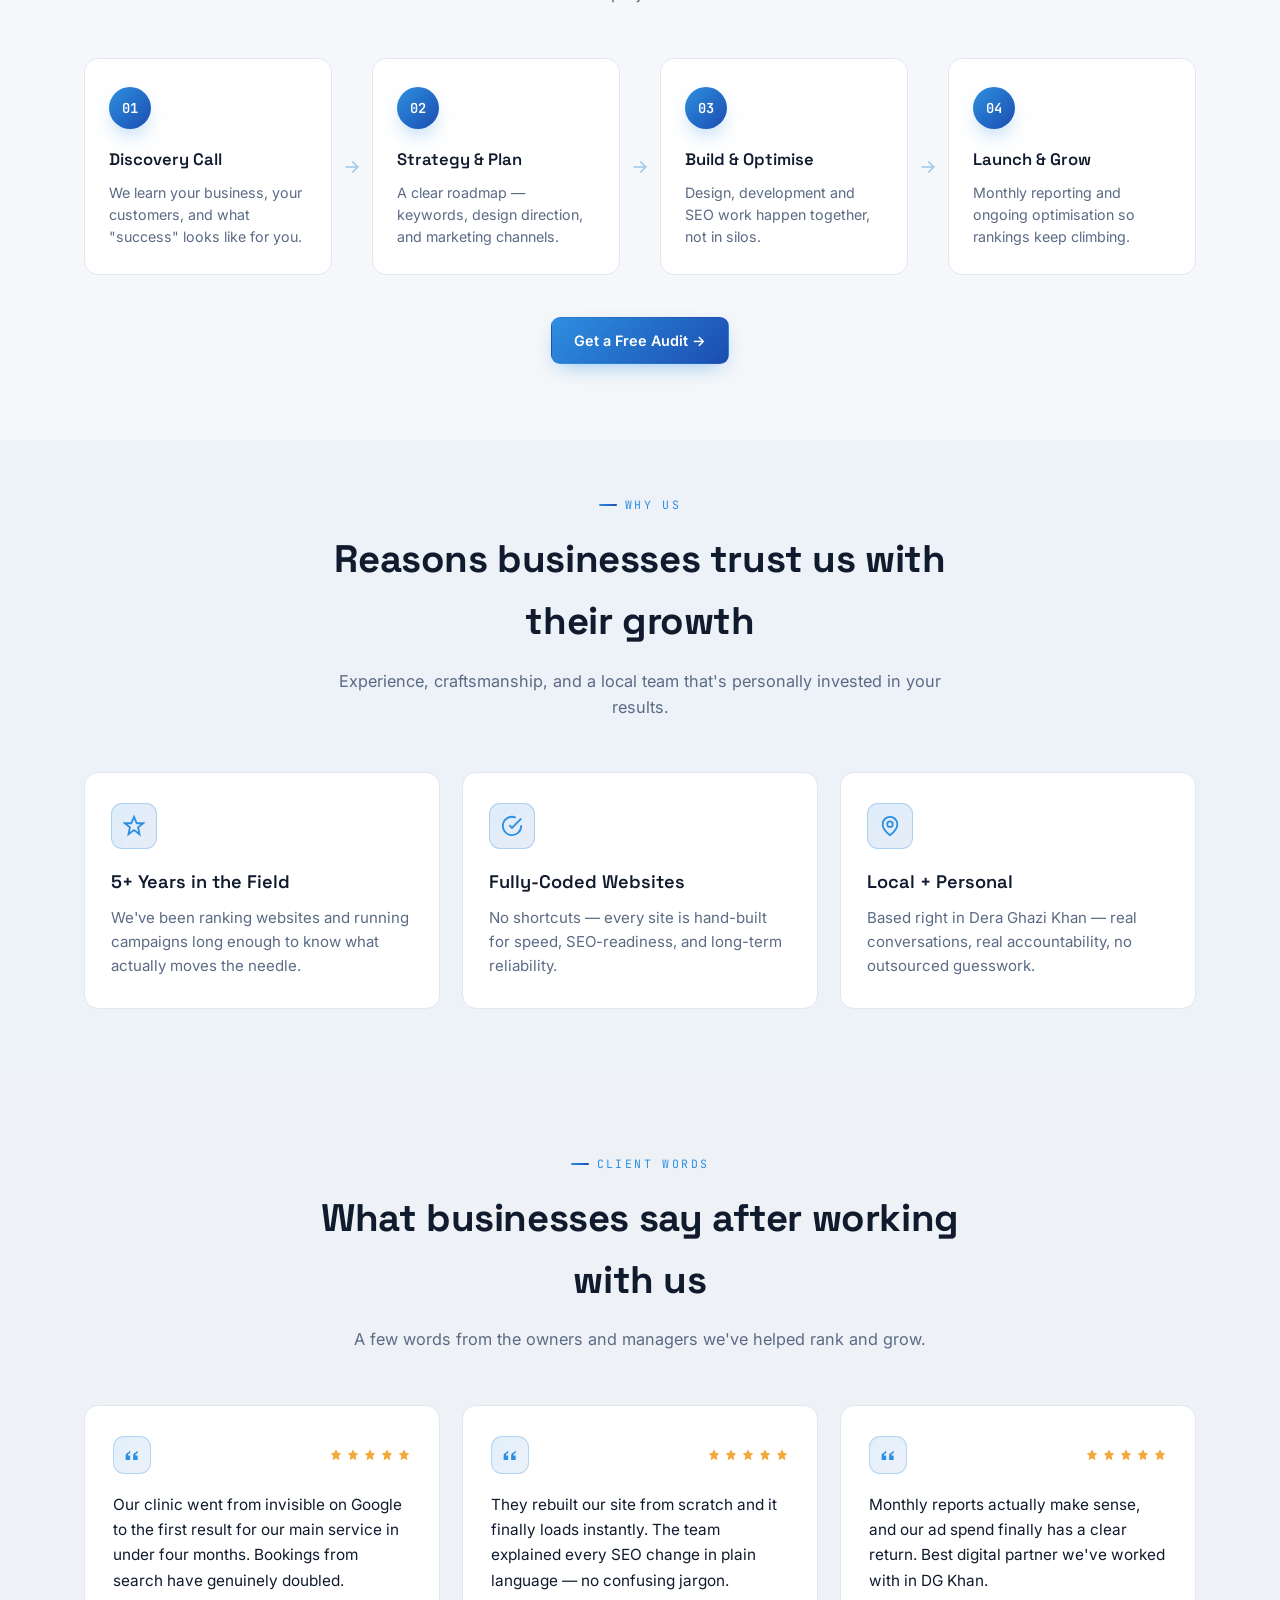
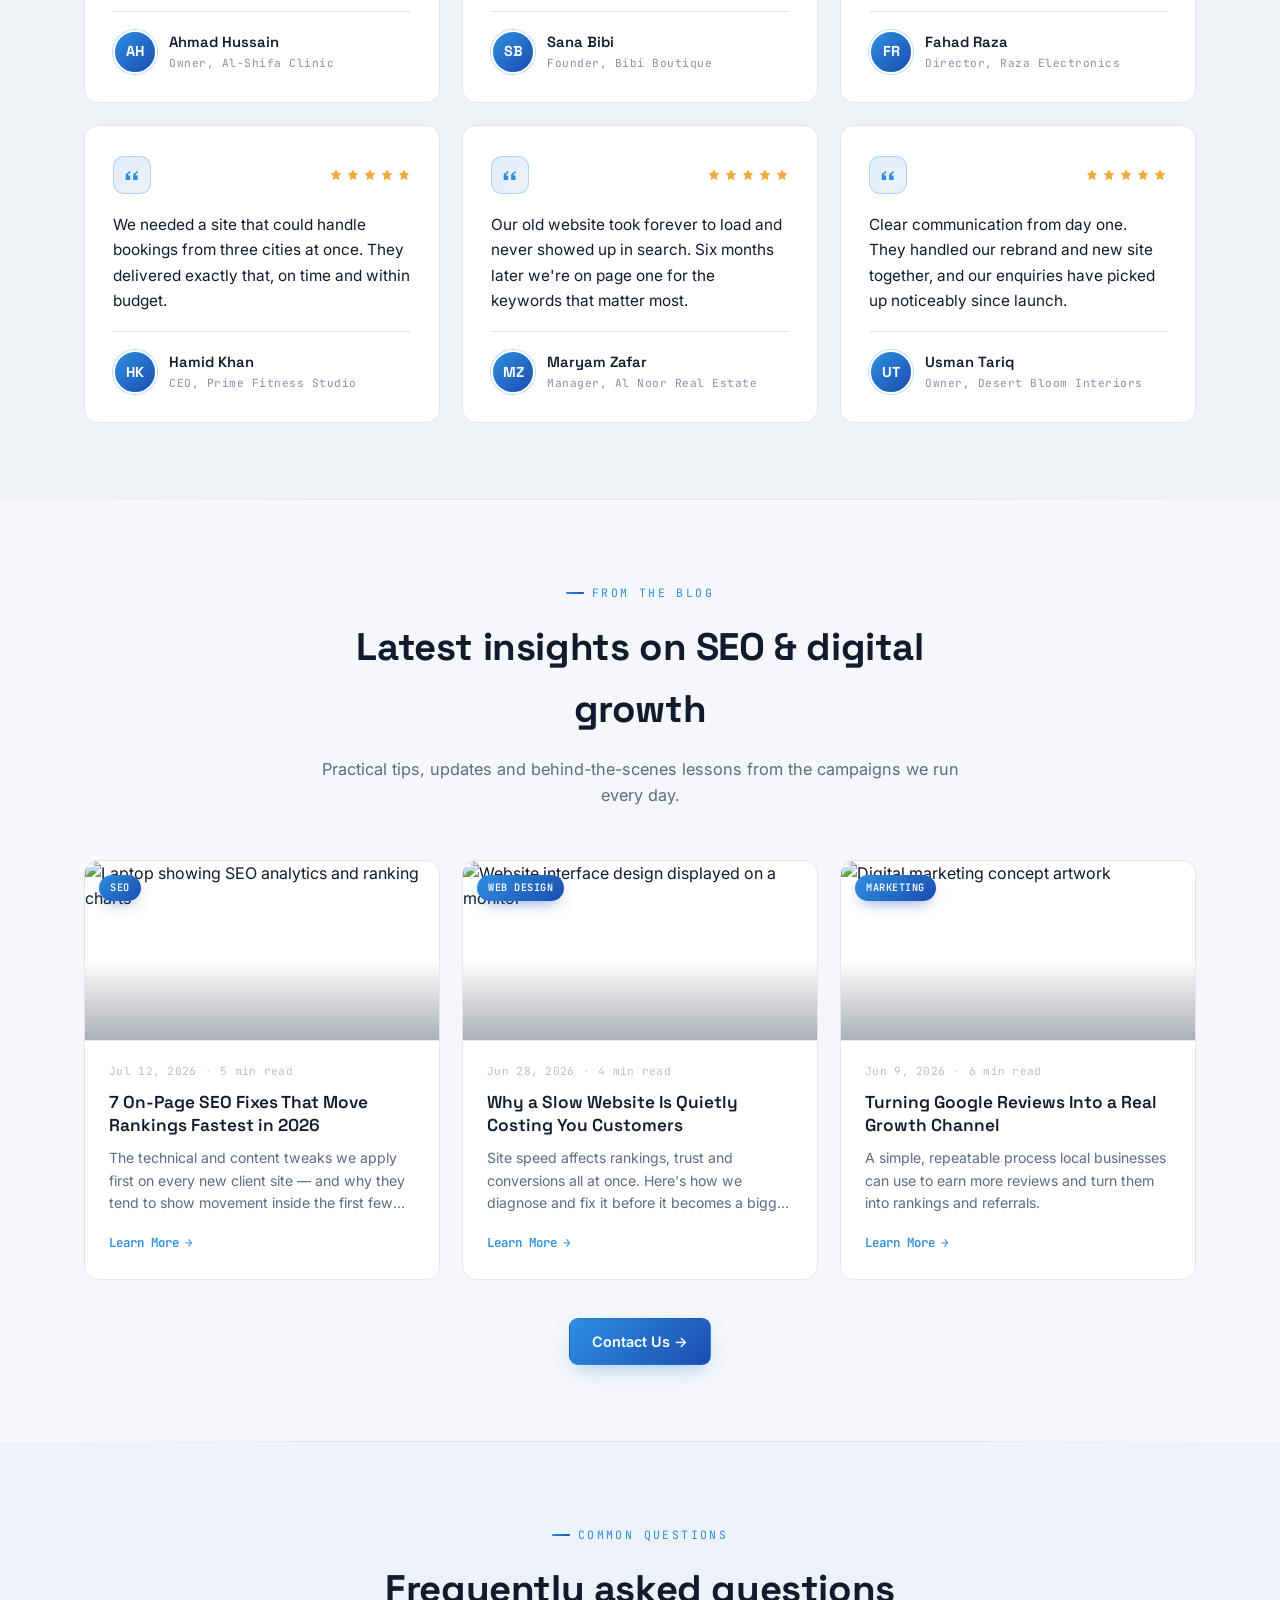
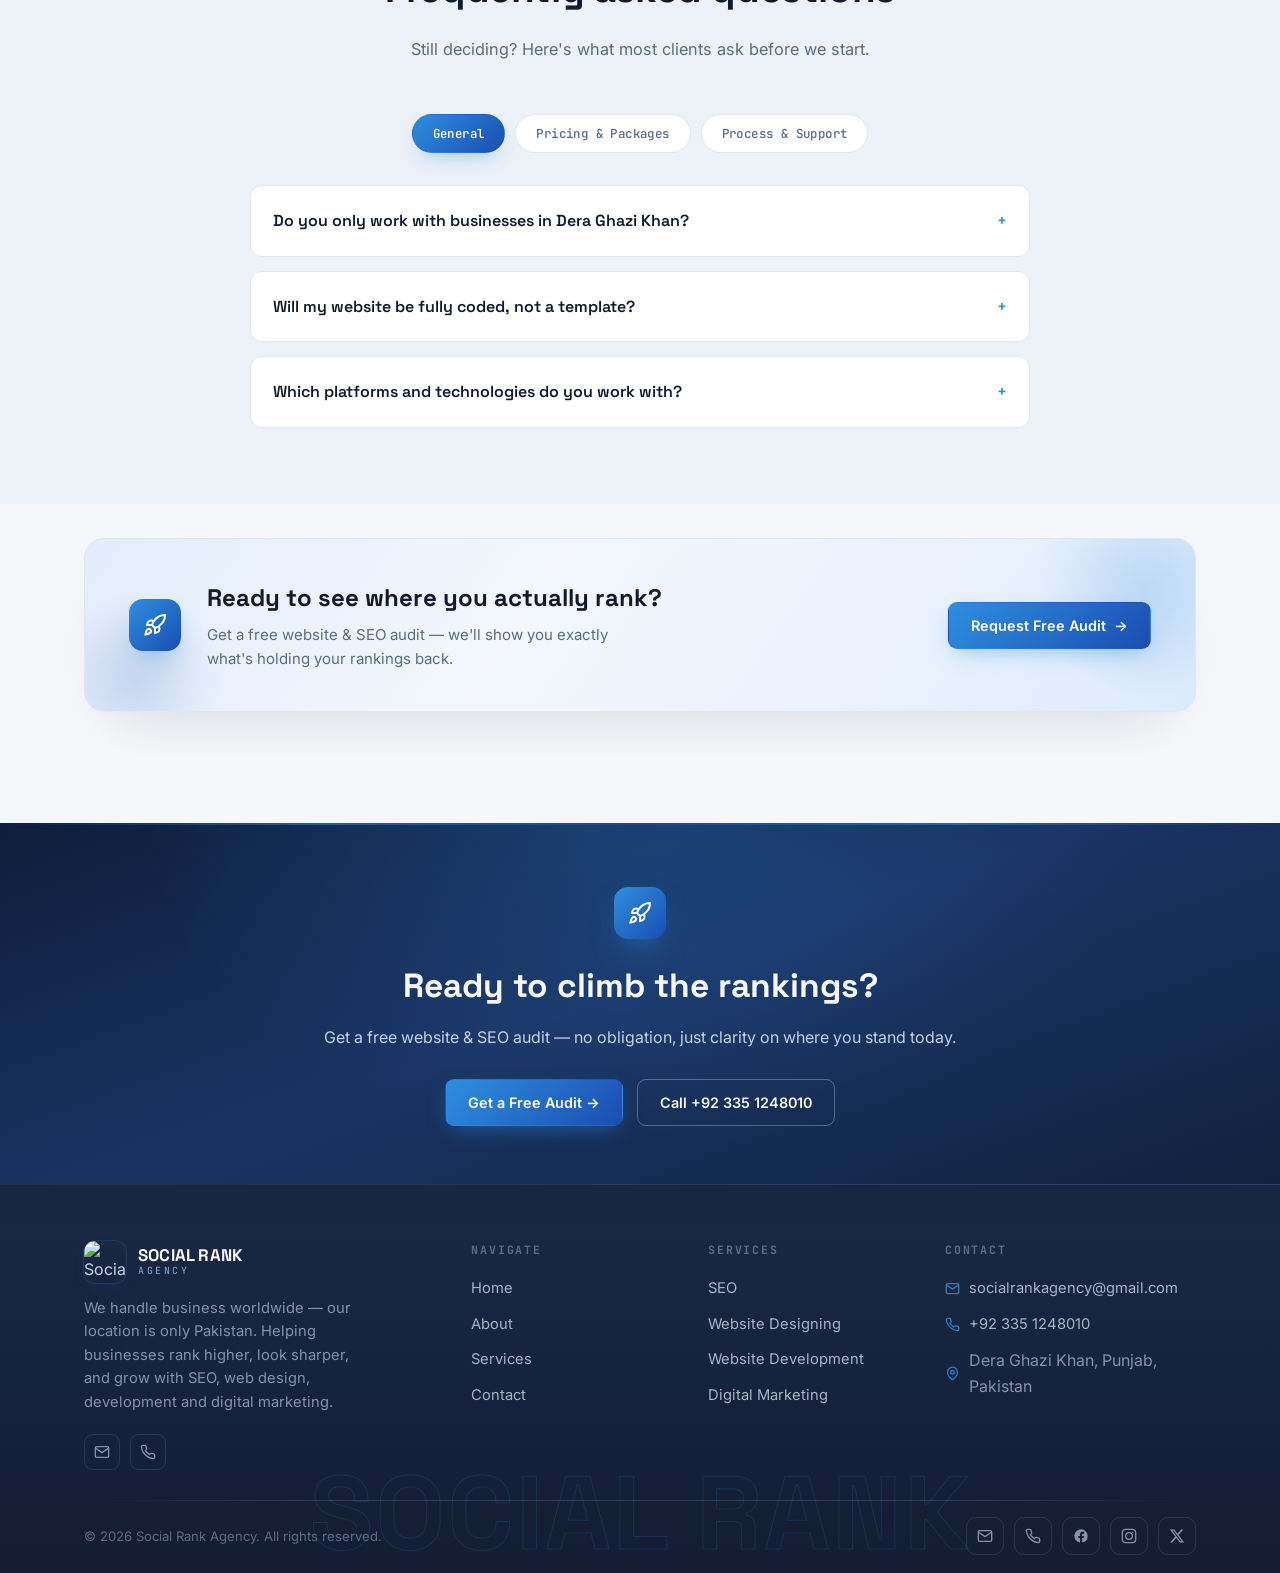
==== commit b1197102: "Add files via upload" ====
--- a/index.html
+++ b/index.html
@@ -193,7 +193,7 @@
                     <line class="rank-grid" x1="0" y1="110" x2="320" y2="110"/>
                     <polygon class="rank-area" points="0,120 55,95 95,130 150,60 195,90 240,35 300,10 300,140 0,140"/>
                     <polyline class="rank-line" points="0,120 55,95 95,130 150,60 195,90 240,35 300,10"/>
-                    <circle class="rank-dot" style="animation-delay:2.2s" cx="300" cy="10" r="5" fill="#2E8FE0"/>
+                    <circle class="rank-dot" cx="300" cy="10" r="5" fill="#2E8FE0"/>
                   </svg>
                 </div>
                 <div class="rank-card-tags">
@@ -347,7 +347,7 @@
   <div class="wrap"><div class="divider"></div></div>
 
   <!-- SERVICES SNAPSHOT -->
-  <section id="services" class="alt-bg">
+  <section id="services" class="alt-bg reveal reveal-left">
     <div class="wrap">
       <div class="section-head">
         <span class="kicker">What We Do</span>
@@ -461,7 +461,7 @@
   </section>
 
   <!-- WHY US -->
-  <section class="why-us alt-bg">
+  <section class="why-us alt-bg reveal reveal-right">
     <div class="wrap">
       <div class="section-head">
         <span class="kicker">Why Us</span>
@@ -489,7 +489,7 @@
   </section>
 
   <!-- TESTIMONIALS -->
-  <section class="testimonials-section">
+  <section class="testimonials-section reveal">
     <div class="wrap">
       <div class="section-head">
         <span class="kicker">Client Words</span>
--- a/style.css
+++ b/style.css
@@ -77,10 +77,6 @@
 /* ---------- anchor scroll offset (accounts for sticky header) ---------- */
 section[id]{ scroll-margin-top: 92px; }
 
-/* header un-sticks automatically just before the footer comes into view
-   (see script.js) so it never sits on top of the footer at the bottom
-   of the page. */
-
 /* ---------- header ---------- */
 header.site{
   position:sticky; top:0; z-index:50;
@@ -89,9 +85,6 @@
   border-bottom:1px solid rgba(46,143,224,0.14);
   box-shadow:0 8px 24px -16px rgba(16,27,46,0.3);
 }
-/* applied by script.js right as the footer scrolls into view, so the
-   header scrolls away with the page instead of sitting on top of the footer */
-header.site.header-unstick{ position:relative; }
 header.site::before{
   content:''; position:absolute; left:0; right:0; top:0; height:2px;
   background:linear-gradient(90deg, transparent, var(--cyan), var(--azure), var(--cyan), transparent);
@@ -531,12 +524,20 @@
 .rank-svg-holder{ width:100%; height:150px; margin-top:14px; }
 .rank-svg-holder svg{ width:100%; height:100%; overflow:visible; }
 .rank-grid{ stroke:var(--line); stroke-width:1; stroke-dasharray:3 5; }
-.rank-area{ fill:url(#areaGrad); stroke:none; opacity:0; animation:fadeArea 1s ease forwards 1.6s; }
-.rank-line{ fill:none; stroke:url(#lineGrad); stroke-width:3.5; stroke-linecap:round; stroke-linejoin:round; stroke-dasharray:600; stroke-dashoffset:600; animation:draw 2.2s ease forwards .4s; filter:drop-shadow(0 2px 4px rgba(46,143,224,0.25)); }
-.rank-dot{ opacity:0; animation:pop .4s ease forwards; filter:drop-shadow(0 0 0 4px rgba(46,143,224,0.15)); }
+.rank-area{ fill:url(#areaGrad); stroke:none; opacity:0; }
+.rank-line{ fill:none; stroke:url(#lineGrad); stroke-width:3.5; stroke-linecap:round; stroke-linejoin:round; stroke-dasharray:600; stroke-dashoffset:600; filter:drop-shadow(0 2px 4px rgba(46,143,224,0.25)); }
+.rank-dot{ opacity:0; filter:drop-shadow(0 0 0 4px rgba(46,143,224,0.15)); }
 @keyframes draw{ to{ stroke-dashoffset:0; } }
 @keyframes pop{ to{ opacity:1; } }
 @keyframes fadeArea{ to{ opacity:1; } }
+
+/* chart plays only once its card is actually visible (see script.js) —
+   fixes it firing-and-finishing off-screen on mobile, where the visual
+   sits below the hero text and would already be done by the time it's
+   scrolled into view if it ran on a fixed page-load timer. */
+.rank-card.chart-play .rank-line{ animation:draw 2.2s ease forwards .3s; }
+.rank-card.chart-play .rank-area{ animation:fadeArea 1s ease forwards 1.4s; }
+.rank-card.chart-play .rank-dot{ animation:pop .4s ease forwards 2.1s; }
 
 .rank-card-tags{ display:flex; gap:8px; margin-top:18px; flex-wrap:wrap; }
 .tag{ font-family:var(--font-mono); font-size:0.68rem; letter-spacing:0.5px; color:var(--slate); border:1px solid var(--line); padding:5px 10px; border-radius:7px; background:rgba(255,255,255,0.5); }
@@ -1788,10 +1789,33 @@
 }
 .field input:focus, .field select:focus, .field textarea:focus{ border-color:var(--cyan); }
 .field textarea{ resize:vertical; min-height:110px; }
+
+/* Custom select appearance so every browser/device (incl. mobile) renders
+   the same themed control instead of falling back to inconsistent OS chrome. */
+.field select{
+  -webkit-appearance:none; -moz-appearance:none; appearance:none;
+  background-image:url("data:image/svg+xml;utf8,<svg xmlns='http://www.w3.org/2000/svg' viewBox='0 0 24 24' fill='none' stroke='%235B6B85' stroke-width='2' stroke-linecap='round' stroke-linejoin='round'><polyline points='6 9 12 15 18 9'/></svg>");
+  background-repeat:no-repeat;
+  background-position:right 12px center;
+  background-size:16px;
+  padding-right:34px;
+  white-space:nowrap;
+  overflow:hidden;
+  text-overflow:ellipsis;
+  cursor:pointer;
+}
+
 .phone-group{ display:flex; gap:8px; }
-.phone-group select{ flex:0 0 auto; width:118px; padding-left:8px; padding-right:4px; font-size:0.86rem; }
+.phone-group select{
+  flex:0 0 auto; width:150px; padding-left:12px; padding-right:30px; font-size:0.86rem;
+}
 .phone-group input{ flex:1 1 auto; min-width:0; }
-@media (max-width:480px){ .phone-group select{ width:96px; } }
+
+@media (max-width:520px){
+  .phone-group{ flex-direction:column; }
+  .phone-group select{ width:100%; }
+  .phone-group input{ width:100%; }
+}
 .form-note{ font-size:0.82rem; color:var(--slate-dim); margin-top:14px; }
 .form-trust{ margin-top:26px; padding-top:22px; border-top:1px solid var(--line); }
 .form-trust li{ margin-bottom:12px; }
@@ -2283,13 +2307,15 @@
   .eyebrow::-webkit-scrollbar{ display:none; }
   .eyebrow .dot{ margin-top:0; flex-shrink:0; }
   .laptop-mockup{ max-width:340px; transform:none; animation:none; }
-  .rank-visual{ padding:58px 6px 22px; }
-  .float-badge{ padding:9px 13px; gap:8px; max-width:calc(50% - 4px); border-radius:14px; box-shadow:0 16px 34px -14px rgba(16,27,46,0.32); }
+  .rank-visual{ padding:24px 6px 22px; }
+  .float-badge{
+    position:static; margin:0 auto 14px; width:max-content; max-width:260px;
+    padding:9px 13px; gap:8px; border-radius:14px; box-shadow:0 16px 34px -14px rgba(16,27,46,0.32);
+  }
   .float-badge b{ font-size:0.8rem; }
   .float-badge span{ font-size:0.53rem; }
   .fb-icon{ width:26px; height:26px; }
-  .badge-top{ top:-72px; left:0; }
-  .badge-bottom{ bottom:-6px; right:-2px; }
+  .badge-bottom{ margin:14px auto 0; }
 
   /* ---- modern floating-card look on phones ----
      the old MacBook-bezel chrome (top lid + base + webcam dot) reads as
@@ -2451,6 +2477,23 @@
 .reveal{ opacity:0; transform:translateY(22px) scale(0.98); transition:opacity .65s cubic-bezier(.22,.61,.36,1), transform .65s cubic-bezier(.22,.61,.36,1); }
 .reveal.in{ opacity:1; transform:translateY(0) scale(1); }
 
+/* directional section entrances — used on a handful of whole <section>
+   blocks per page (see HTML) so the page feels less like every block
+   fades in the same way. Same .reveal/.in trigger, just a different
+   starting transform. Placed after the base .reveal rules so they win
+   the transform property on ties. */
+.reveal-left{ transform:translateX(-70px); }
+.reveal-left.in{ transform:translateX(0); }
+.reveal-right{ transform:translateX(70px); }
+.reveal-right.in{ transform:translateX(0); }
+@media (max-width:720px){
+  .reveal-left{ transform:translateX(-32px); }
+  .reveal-right{ transform:translateX(32px); }
+}
+@media (prefers-reduced-motion: reduce){
+  .reveal-left, .reveal-right{ transform:none; }
+}
+
 /* stagger service/pricing/team/blog/tech grids as they scroll in, so
    items pop in one after another instead of all at once */
 .grid.cols-3 .reveal.in:nth-child(1),
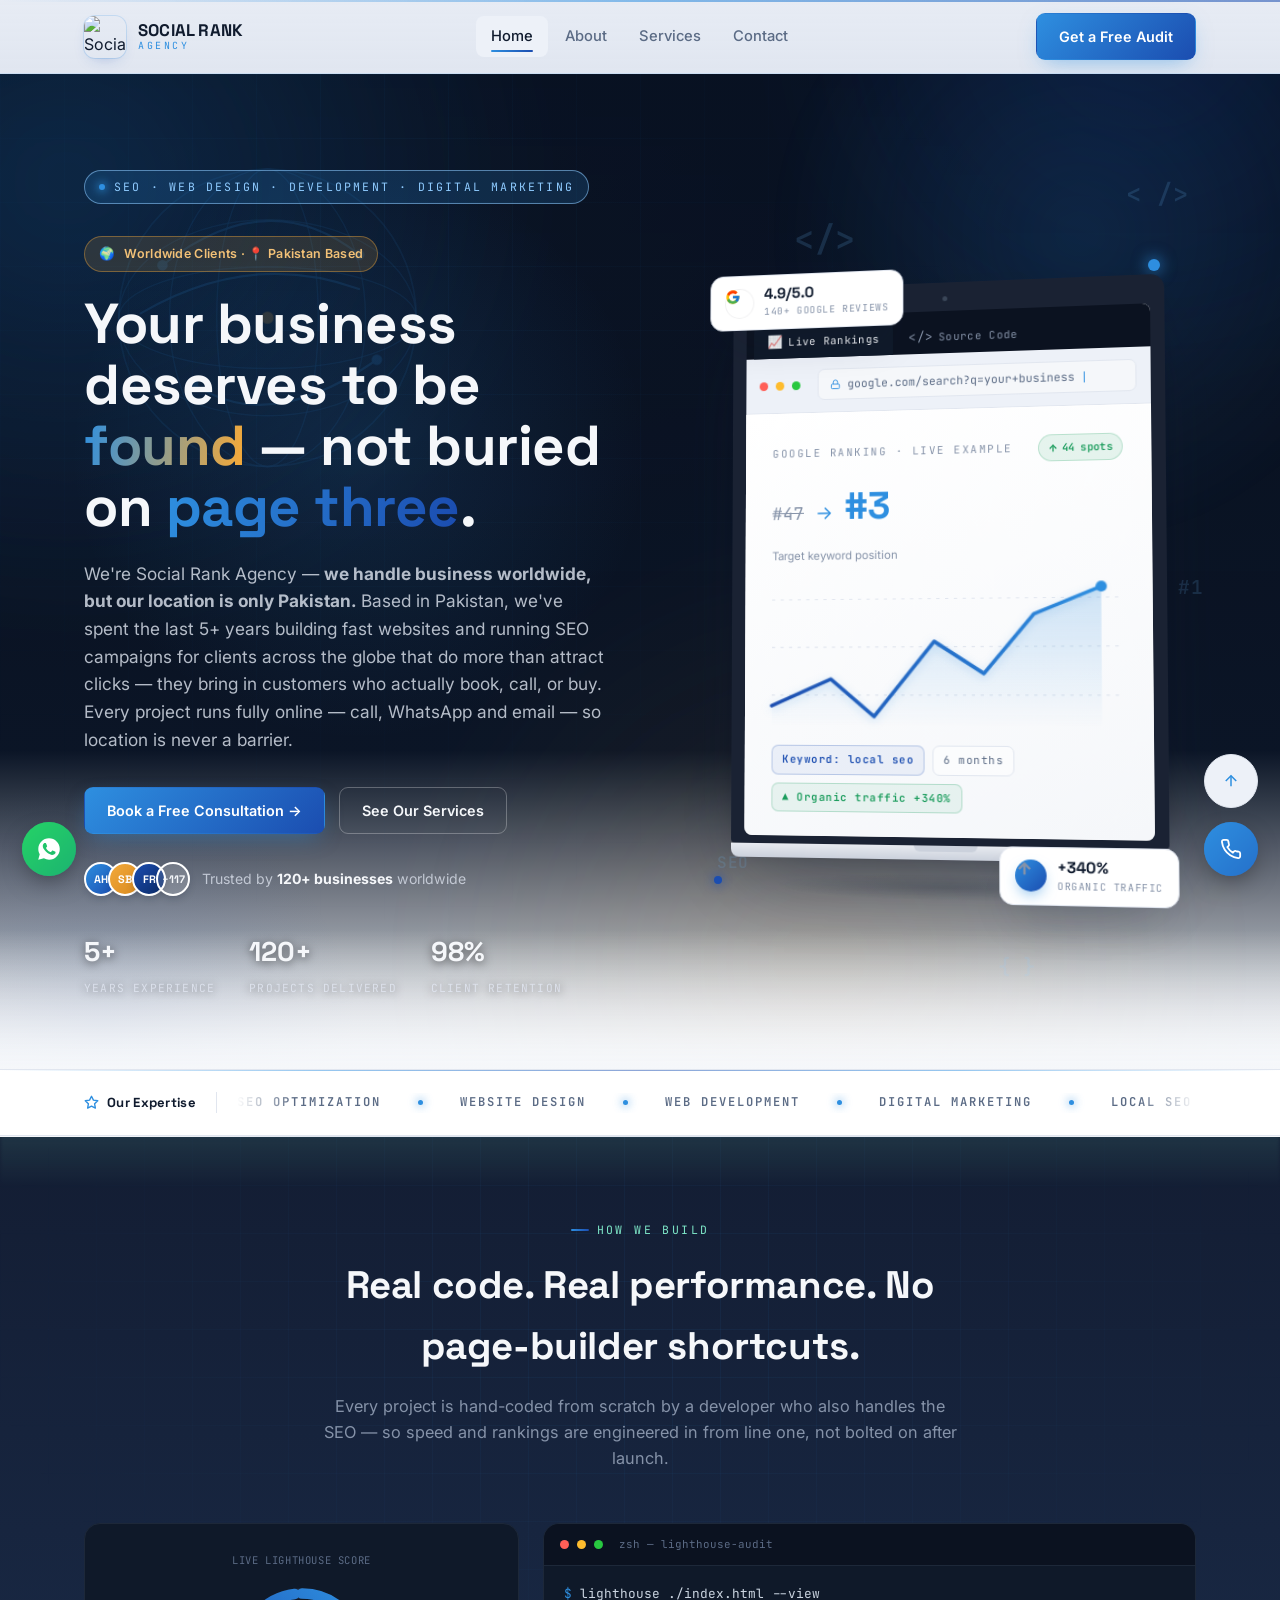
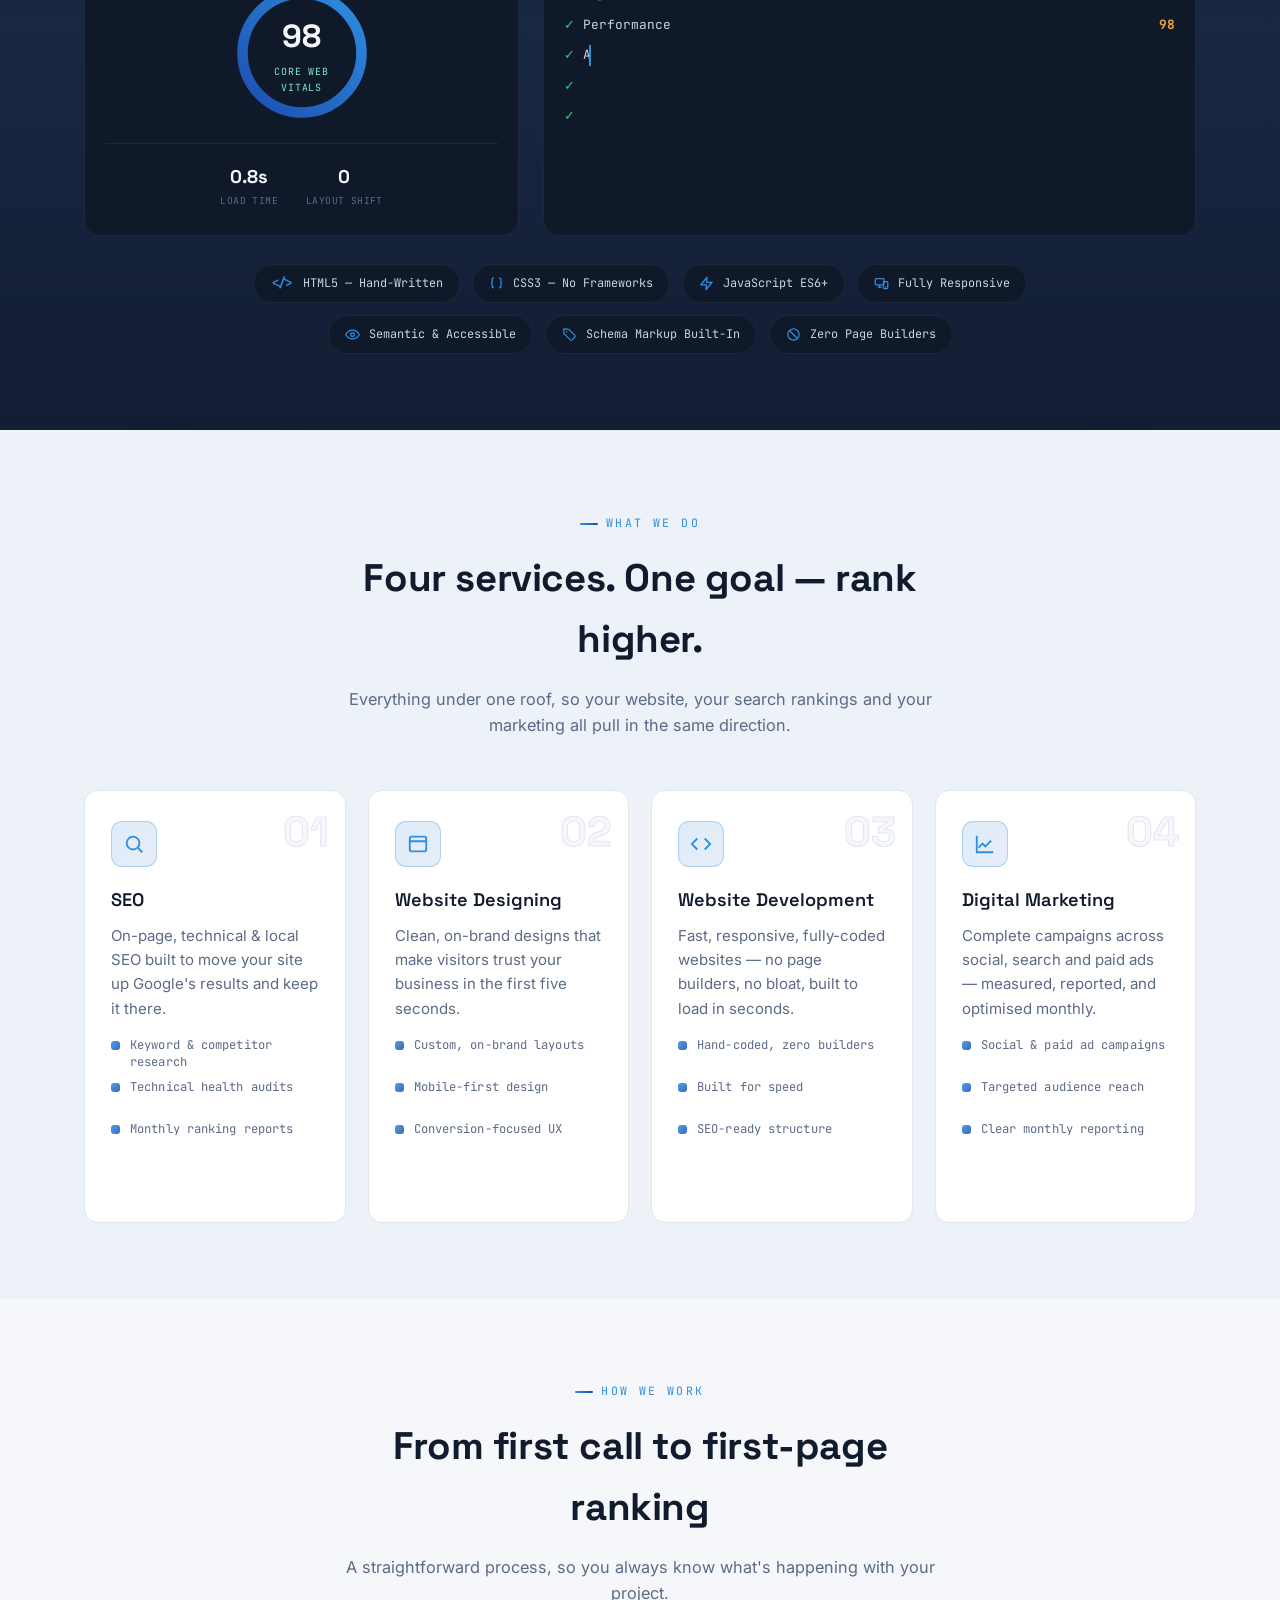
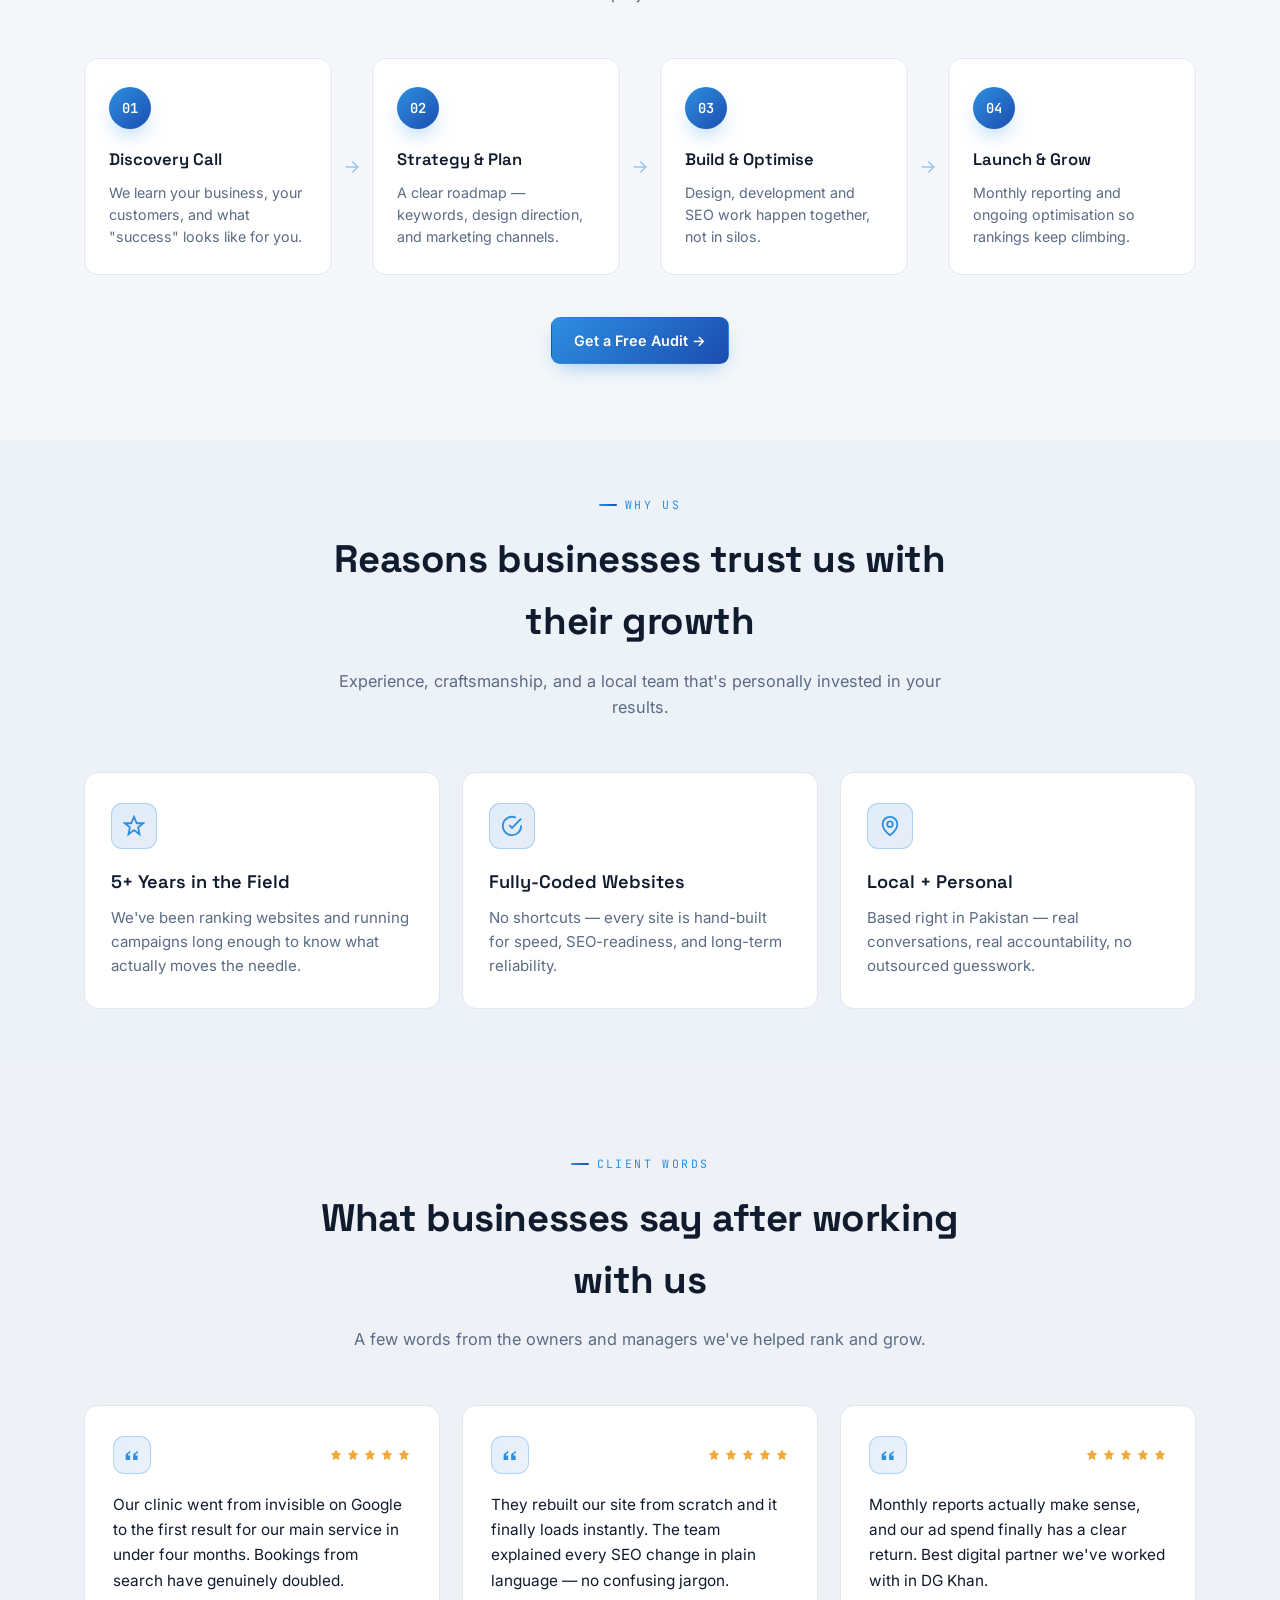
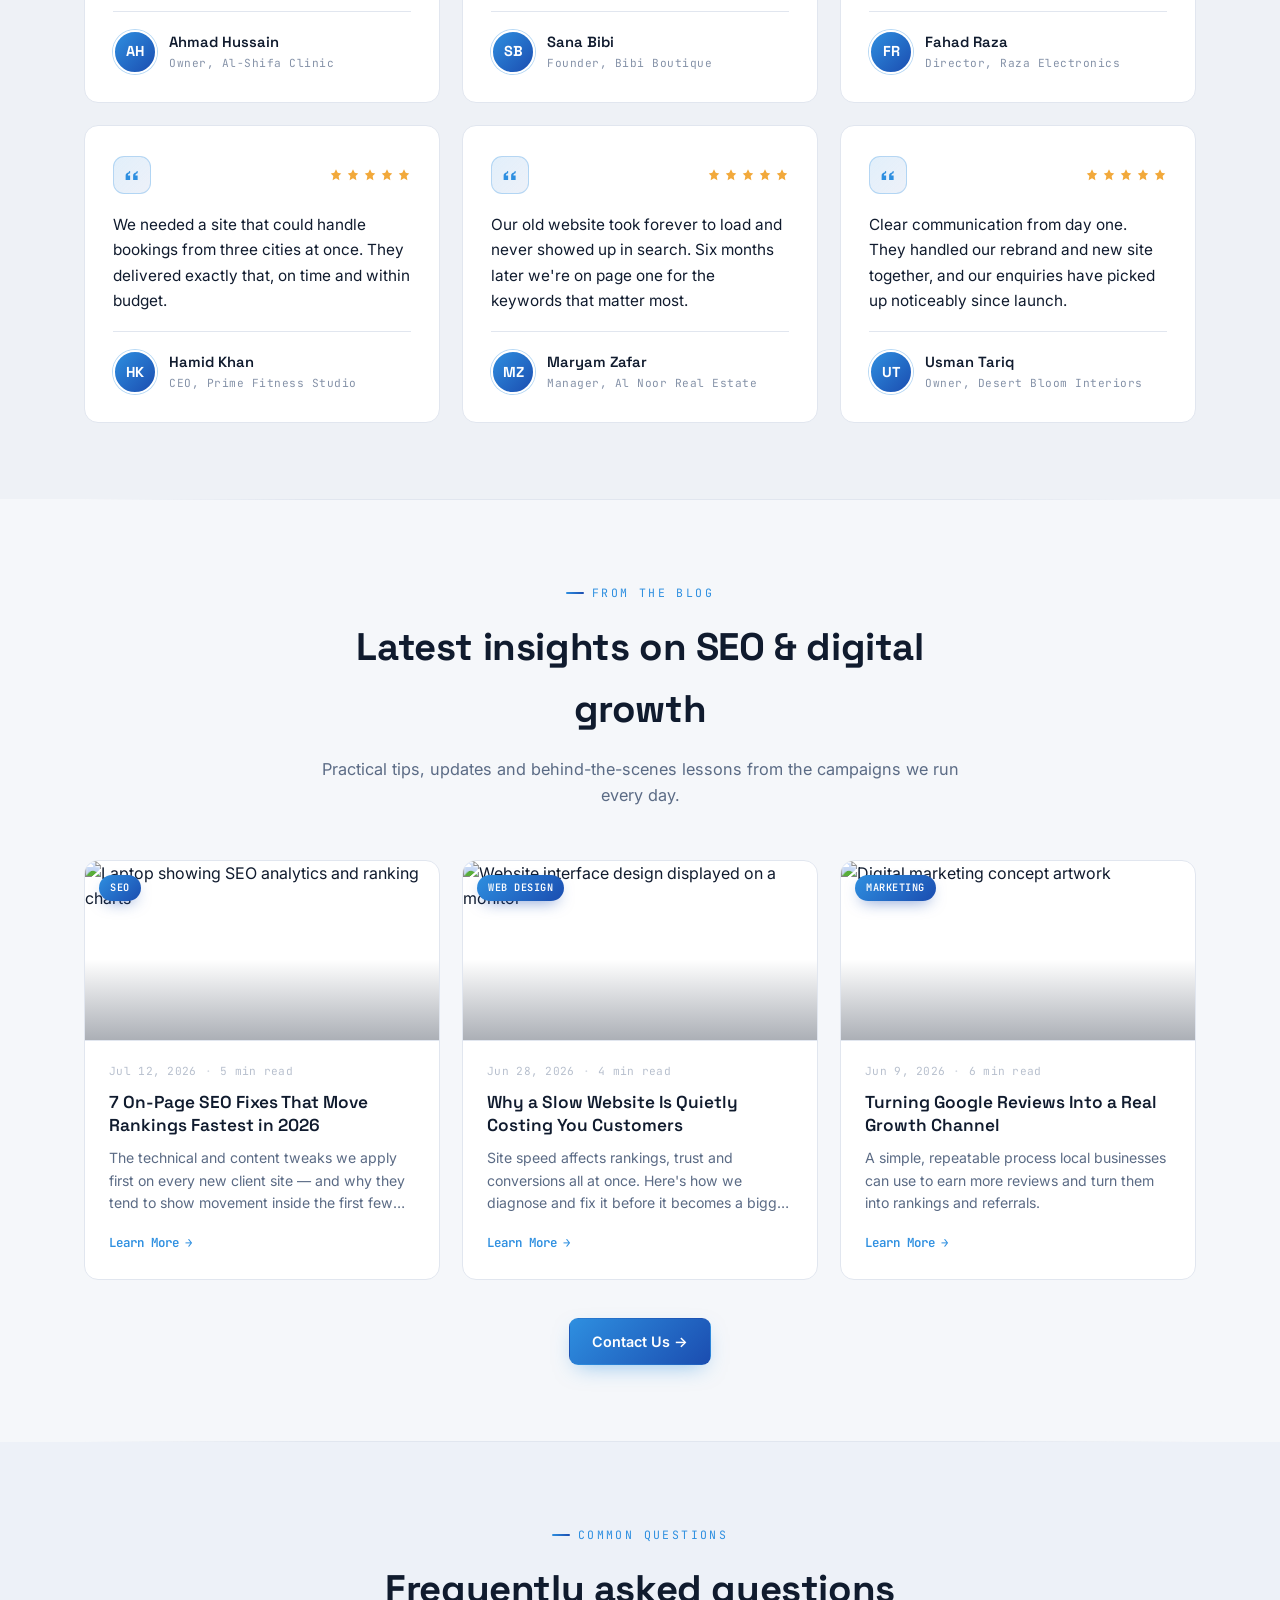
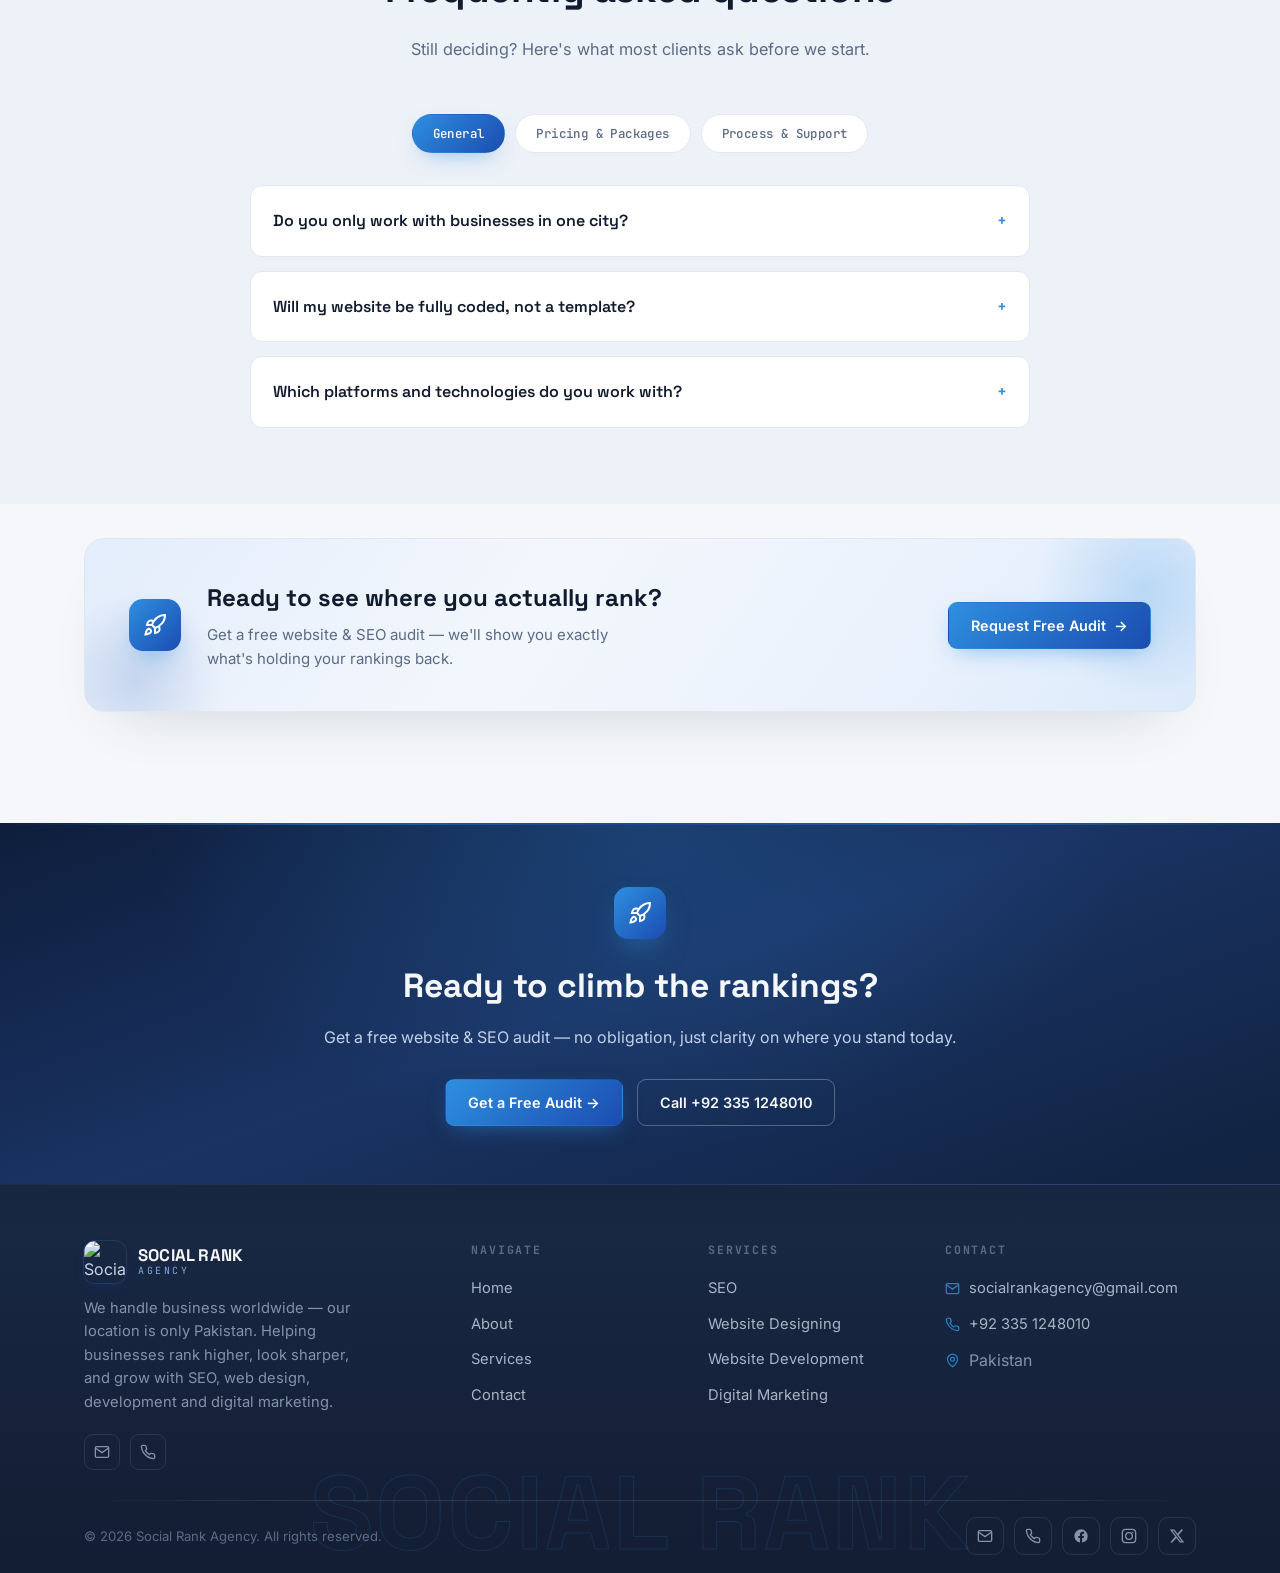
==== commit 022b185c: "Add files via upload" ====
--- a/index.html
+++ b/index.html
@@ -3,21 +3,21 @@
 <head>
 <meta charset="UTF-8">
 <meta name="viewport" content="width=device-width, initial-scale=1.0">
-<title>Social Rank Agency — SEO, Web Design &amp; Digital Marketing in Dera Ghazi Khan</title>
-<meta name="description" content="Social Rank Agency helps businesses rank higher, look sharper online, and grow with SEO, website design, web development and complete digital marketing. Based in Dera Ghazi Khan, Pakistan — 5+ years experience.">
+<title>Social Rank Agency — SEO, Web Design &amp; Digital Marketing in Pakistan</title>
+<meta name="description" content="Social Rank Agency helps businesses rank higher, look sharper online, and grow with SEO, website design, web development and complete digital marketing. Based in Pakistan — 5+ years experience.">
 <link rel="canonical" href="https://socialrankagency.github.io/">
 
 <meta property="og:type" content="website">
 <meta property="og:site_name" content="Social Rank Agency">
 <meta property="og:url" content="https://socialrankagency.github.io/">
-<meta property="og:title" content="Social Rank Agency — SEO, Web Design &amp; Digital Marketing in Dera Ghazi Khan">
-<meta property="og:description" content="Social Rank Agency helps businesses rank higher, look sharper online, and grow with SEO, website design, web development and complete digital marketing. Based in Dera Ghazi Khan, Pakistan — 5+ years experience.">
+<meta property="og:title" content="Social Rank Agency — SEO, Web Design &amp; Digital Marketing in Pakistan">
+<meta property="og:description" content="Social Rank Agency helps businesses rank higher, look sharper online, and grow with SEO, website design, web development and complete digital marketing. Based in Pakistan — 5+ years experience.">
 <meta property="og:image" content="https://images.unsplash.com/photo-1556761175-b413da4baf72?q=80&w=1200&auto=format&fit=crop">
 <meta property="og:locale" content="en_US">
 
 <meta name="twitter:card" content="summary_large_image">
-<meta name="twitter:title" content="Social Rank Agency — SEO, Web Design &amp; Digital Marketing in Dera Ghazi Khan">
-<meta name="twitter:description" content="Social Rank Agency helps businesses rank higher, look sharper online, and grow with SEO, website design, web development and complete digital marketing. Based in Dera Ghazi Khan, Pakistan — 5+ years experience.">
+<meta name="twitter:title" content="Social Rank Agency — SEO, Web Design &amp; Digital Marketing in Pakistan">
+<meta name="twitter:description" content="Social Rank Agency helps businesses rank higher, look sharper online, and grow with SEO, website design, web development and complete digital marketing. Based in Pakistan — 5+ years experience.">
 <meta name="twitter:image" content="https://images.unsplash.com/photo-1556761175-b413da4baf72?q=80&w=1200&auto=format&fit=crop">
 
 <script type="application/ld+json">
@@ -28,10 +28,10 @@
   "url": "https://socialrankagency.github.io/",
   "logo": "https://socialrankagency.github.io/assets/logo.jpg",
   "image": "https://socialrankagency.github.io/assets/logo.jpg",
-  "description": "SEO, website design, website development and digital marketing agency based in Dera Ghazi Khan, Pakistan, serving clients worldwide.",
+  "description": "SEO, website design, website development and digital marketing agency based in Pakistan, serving clients worldwide.",
   "address": {
     "@type": "PostalAddress",
-    "addressLocality": "Dera Ghazi Khan",
+    "addressLocality": "Pakistan",
     "addressCountry": "PK"
   },
   "email": "socialrankagency@gmail.com",
@@ -92,6 +92,19 @@
       <div class="glow-a"></div>
       <div class="glow-b"></div>
       <div class="grid"></div>
+      <div class="code-drift" aria-hidden="true">
+        <span class="code-bit cb-1">&lt;/&gt;</span>
+        <span class="code-bit cb-2">{ }</span>
+        <span class="code-bit cb-3">01</span>
+        <span class="code-bit cb-4">SEO</span>
+        <span class="code-bit cb-5">&lt; /&gt;</span>
+        <span class="code-bit cb-6">#1</span>
+        <span class="code-bit cb-7">{ }</span>
+        <span class="code-bit cb-8">10</span>
+        <span class="code-terminal">
+          <span class="ct-line">$ npm run build<span class="ct-cursor">▌</span></span>
+        </span>
+      </div>
       <div class="watermark">
         <svg viewBox="0 0 640 420" xmlns="http://www.w3.org/2000/svg">
           <circle class="globe-line" cx="420" cy="210" r="170" fill="none" stroke="#2E8FE0" stroke-width="2"/>
@@ -119,7 +132,7 @@
           <span class="eyebrow eyebrow-remote"><span class="spin-globe">🌍</span> Worldwide Clients · 📍 Pakistan Based</span>
         </div>
         <h1>Your business deserves to be <span class="word-glow">found</span> — not buried on <span class="grad">page three</span>.</h1>
-        <p class="lead lead-full">We're Social Rank Agency — <b>we handle business worldwide, but our location is only Pakistan.</b> Based in Dera Ghazi Khan, we've spent the last 5+ years building fast websites and running SEO campaigns for clients across the globe that do more than attract clicks — they bring in customers who actually book, call, or buy. Every project runs fully online — call, WhatsApp and email — so location is never a barrier.</p>
+        <p class="lead lead-full">We're Social Rank Agency — <b>we handle business worldwide, but our location is only Pakistan.</b> Based in Pakistan, we've spent the last 5+ years building fast websites and running SEO campaigns for clients across the globe that do more than attract clicks — they bring in customers who actually book, call, or buy. Every project runs fully online — call, WhatsApp and email — so location is never a barrier.</p>
         <p class="lead lead-short">We're Social Rank Agency — <b>5+ years building fast websites and running SEO</b> for clients worldwide. Based in Pakistan, 100% online — call, WhatsApp or email.</p>
         <div class="hero-cta">
           <a href="/contact/" class="btn btn-primary">Book a Free Consultation →</a>
@@ -482,7 +495,7 @@
         <div class="card reveal">
           <div class="icon"><svg width="22" height="22" viewBox="0 0 24 24" fill="none" stroke="currentColor" stroke-width="2"><path d="M20 10c0 6-8 12-8 12s-8-6-8-12a8 8 0 0 1 16 0z"/><circle cx="12" cy="10" r="3"/></svg></div>
           <h3>Local + Personal</h3>
-          <p>Based right in Dera Ghazi Khan — real conversations, real accountability, no outsourced guesswork.</p>
+          <p>Based right in Pakistan — real conversations, real accountability, no outsourced guesswork.</p>
         </div>
       </div>
     </div>
@@ -697,8 +710,8 @@
 
       <div class="faq-list">
         <details class="faq-item reveal" data-cat="general">
-          <summary>Do you only work with businesses in Dera Ghazi Khan?<span class="chevron">+</span></summary>
-          <p>No — we handle business worldwide; our physical location is only Pakistan (Dera Ghazi Khan). We design, develop and market for clients across Pakistan and internationally. Most communication happens over call, WhatsApp and email.</p>
+          <summary>Do you only work with businesses in one city?<span class="chevron">+</span></summary>
+          <p>No — we handle business worldwide; our physical location is only Pakistan. We design, develop and market for clients across Pakistan and internationally. Most communication happens over call, WhatsApp and email.</p>
         </details>
         <details class="faq-item reveal" data-cat="general">
           <summary>Will my website be fully coded, not a template?<span class="chevron">+</span></summary>
@@ -812,7 +825,7 @@
           </a>
           <span>
             <svg width="15" height="15" viewBox="0 0 24 24" fill="none" stroke="currentColor" stroke-width="2"><path d="M20 10c0 6-8 12-8 12s-8-6-8-12a8 8 0 0 1 16 0z"/><circle cx="12" cy="10" r="3"/></svg>
-            Dera Ghazi Khan, Punjab, Pakistan
+            Pakistan
           </span>
         </div>
       </div>
--- a/style.css
+++ b/style.css
@@ -75,26 +75,37 @@
 .wrap{ max-width:var(--container); margin:0 auto; padding:0 24px; position:relative; z-index:1; }
 
 /* ---------- anchor scroll offset (accounts for sticky header) ---------- */
-section[id]{ scroll-margin-top: 92px; }
+section[id]{ scroll-margin-top: 16px; }
 
 /* ---------- header ---------- */
 header.site{
-  position:sticky; top:0; z-index:50;
+  position:static;
   background:linear-gradient(180deg, rgba(230,235,244,0.96), rgba(222,228,239,0.93));
   backdrop-filter: blur(14px); -webkit-backdrop-filter: blur(14px);
   border-bottom:1px solid rgba(46,143,224,0.14);
   box-shadow:0 8px 24px -16px rgba(16,27,46,0.3);
+  animation: header-drop-in .7s cubic-bezier(.16,.9,.28,1) both;
+}
+@keyframes header-drop-in{
+  from{ transform:translateY(-18px); opacity:0; }
+  to{ transform:translateY(0); opacity:1; }
 }
 header.site::before{
   content:''; position:absolute; left:0; right:0; top:0; height:2px;
   background:linear-gradient(90deg, transparent, var(--cyan), var(--azure), var(--cyan), transparent);
+  background-size:200% 100%;
   opacity:0.55;
+  animation: header-line-shimmer 7s linear infinite;
+}
+@keyframes header-line-shimmer{
+  0%{ background-position:200% 0; }
+  100%{ background-position:-200% 0; }
 }
 .nav{
   display:flex; align-items:center; justify-content:space-between;
   padding:13px 24px; max-width:var(--container); margin:0 auto;
 }
-.brand{ display:flex; align-items:center; gap:12px; }
+.brand{ display:flex; align-items:center; gap:12px; opacity:0; animation: nav-link-in .5s ease .08s forwards; }
 .brand img{
   width:42px; height:42px; border-radius:11px;
   box-shadow:0 0 0 1px rgba(46,143,224,0.18), 0 6px 16px -8px rgba(27,77,176,0.4);
@@ -110,7 +121,14 @@
   font-family:var(--font-body); font-weight:500; font-size:0.92rem;
   color:var(--slate); padding:9px 15px; border-radius:8px;
   transition: color .2s ease, background .2s ease;
-}
+  opacity:0; transform:translateY(-6px);
+  animation: nav-link-in .5s ease forwards;
+}
+nav.links a:nth-child(1){ animation-delay:.16s; }
+nav.links a:nth-child(2){ animation-delay:.24s; }
+nav.links a:nth-child(3){ animation-delay:.32s; }
+nav.links a:nth-child(4){ animation-delay:.4s; }
+@keyframes nav-link-in{ to{ opacity:1; transform:translateY(0); } }
 nav.links a::after{
   content:''; position:absolute; left:15px; right:15px; bottom:5px; height:2px; border-radius:2px;
   background:linear-gradient(90deg, var(--cyan), var(--azure));
@@ -139,7 +157,13 @@
 .btn-ghost{ border-color:var(--line); color:var(--white); background:transparent; }
 .btn-ghost:hover{ border-color:var(--cyan); color:var(--cyan); transform:translateY(-2px); }
 
-.nav-cta{ display:flex; align-items:center; gap:14px; }
+.nav-cta{ display:flex; align-items:center; gap:14px; opacity:0; animation: nav-link-in .5s ease .3s forwards; }
+.nav-cta .btn-primary{ animation: nav-cta-glow 3.2s ease-in-out .9s infinite; }
+.nav-cta .btn-primary:hover{ animation-play-state:paused; }
+@keyframes nav-cta-glow{
+  0%,100%{ box-shadow:0 8px 22px -8px rgba(46,143,224,0.55); }
+  50%{ box-shadow:0 10px 26px -6px rgba(46,143,224,0.8); }
+}
 .burger{
   display:none; align-items:center; justify-content:center;
   width:40px; height:40px; border-radius:10px;
@@ -216,6 +240,40 @@
   position:absolute; inset:0;
   background:radial-gradient(480px circle at var(--mx,28%) var(--my,38%), rgba(46,143,224,0.14), transparent 60%);
 }
+/* development-themed floating background accents — code brackets, binary bits, terminal line */
+.hero-bg .code-drift{ position:absolute; inset:0; overflow:hidden; }
+.hero-bg .code-bit{
+  position:absolute; font-family:var(--font-mono); font-weight:600;
+  color:rgba(111,195,255,0.16); letter-spacing:0.5px; user-select:none; will-change:transform,opacity;
+}
+.hero-bg .cb-1{ top:14%; left:62%; font-size:2.1rem; animation:code-float-a 16s ease-in-out infinite; }
+.hero-bg .cb-2{ top:66%; left:70%; font-size:1.5rem; animation:code-float-b 13s ease-in-out infinite; animation-delay:1.2s; }
+.hero-bg .cb-3{ top:30%; left:82%; font-size:1.1rem; animation:code-float-c 19s ease-in-out infinite; animation-delay:2.4s; }
+.hero-bg .cb-4{ top:78%; left:56%; font-size:1rem; animation:code-float-a 15s ease-in-out infinite; animation-delay:3.6s; }
+.hero-bg .cb-5{ top:10%; left:88%; font-size:1.6rem; animation:code-float-b 18s ease-in-out infinite; animation-delay:0.8s; }
+.hero-bg .cb-6{ top:50%; left:92%; font-size:1.2rem; animation:code-float-c 14s ease-in-out infinite; animation-delay:4.2s; }
+.hero-bg .cb-7{ top:88%; left:78%; font-size:1.3rem; animation:code-float-a 17s ease-in-out infinite; animation-delay:2s; }
+.hero-bg .cb-8{ top:40%; left:60%; font-size:0.95rem; animation:code-float-b 12s ease-in-out infinite; animation-delay:5s; }
+@keyframes code-float-a{
+  0%,100%{ transform:translate(0,0); opacity:0.5; }
+  50%{ transform:translate(-14px,-18px); opacity:1; }
+}
+@keyframes code-float-b{
+  0%,100%{ transform:translate(0,0); opacity:0.4; }
+  50%{ transform:translate(12px,16px); opacity:0.9; }
+}
+@keyframes code-float-c{
+  0%,100%{ transform:translate(0,0) rotate(0deg); opacity:0.45; }
+  50%{ transform:translate(-8px,14px) rotate(6deg); opacity:0.95; }
+}
+/* small terminal-style typing line, tucked into the hero background */
+.hero-bg .code-terminal{
+  position:absolute; top:22%; left:68%;
+  font-family:var(--font-mono); font-size:0.85rem; color:rgba(111,195,255,0.2);
+  letter-spacing:0.3px; opacity:0.9;
+}
+.hero-bg .ct-cursor{ display:inline-block; margin-left:2px; animation:ct-blink 1s step-end infinite; }
+@keyframes ct-blink{ 0%,49%{ opacity:1; } 50%,100%{ opacity:0; } }
 /* fine grain texture removed — replaced by ambient aurora/glow/grid layers only */
 .hero-content{ position:relative; }
 .hero-bg .watermark{
@@ -461,6 +519,12 @@
 .live-toast b{ display:block; font-family:var(--font-display); font-size:0.78rem; font-weight:600; color:var(--white); line-height:1.25; }
 .live-toast span{ display:block; font-family:var(--font-mono); font-size:0.62rem; color:var(--slate-dim); margin-top:1px; }
 
+/* on phones/small tablets this floating toast card sat with absolute,
+   desktop-sized offsets that didn't line up cleanly against the reflowed
+   mobile hero — it ended up floating detached from the mockup with a lot
+   of empty space around it. Simplest, safest fix: hide it below 900px, the
+   same as before; the badges (4.9/5.0, +340%) keep their fixed animations
+   regardless, so nothing else on mobile is affected by this. */
 @media (max-width: 900px){ .live-toast-stack{ display:none; } }
 
 .url-caret{
@@ -1143,7 +1207,8 @@
   content:''; position:absolute; inset:0; z-index:0;
   background:radial-gradient(60% 100% at 50% 0%, rgba(46,143,224,0.22), transparent 70%);
 }
-.page-hero.page-hero--photo .wrap{ position:relative; z-index:1; }
+.page-hero.page-hero--photo .hero-spotlight{ position:absolute; inset:0; z-index:1; pointer-events:none; }
+.page-hero.page-hero--photo .wrap{ position:relative; z-index:2; }
 .page-hero.page-hero--photo h1{ color:#F5F7FA; }
 .page-hero.page-hero--photo .breadcrumb{ color:rgba(228,234,245,0.62); }
 .page-hero.page-hero--photo .breadcrumb .cyan{ color:#6FC3FF; }
@@ -2036,7 +2101,7 @@
 .term-typed.typing{ border-right:2px solid #2E8FE0; padding-right:1px; }
 .term-num{ transition:opacity .22s ease, transform .22s ease; }
 
-.dev-badges{ display:flex; flex-wrap:wrap; gap:12px; margin-top:28px; }
+.dev-badges{ display:flex; flex-wrap:wrap; justify-content:center; gap:12px; margin-top:28px; max-width:900px; margin-left:auto; margin-right:auto; }
 .dev-badge{
   display:inline-flex; align-items:center; gap:9px;
   font-family:var(--font-mono); font-size:0.74rem; color:#CBD5E1;
@@ -2072,62 +2137,173 @@
 }
 
 /* ---------- meet the founder / team ---------- */
+
+/* section wrapper — two soft, slow-drifting glow blobs behind the whole
+   block for depth. Purely decorative (z-index:0, pointer-events:none),
+   kept behind the actual content (.team-section > .wrap sits at z-index:1). */
+.team-section{ position:relative; overflow:hidden; }
+.team-section::before, .team-section::after{
+  content:''; position:absolute; border-radius:50%; pointer-events:none;
+  filter:blur(60px); z-index:0;
+}
+.team-section::before{
+  width:320px; height:320px; top:-120px; left:-90px;
+  background:radial-gradient(circle, rgba(46,143,224,0.22), transparent 70%);
+  animation:team-blob-a 15s ease-in-out infinite;
+}
+.team-section::after{
+  width:260px; height:260px; bottom:-100px; right:-70px;
+  background:radial-gradient(circle, rgba(27,77,176,0.18), transparent 70%);
+  animation:team-blob-b 18s ease-in-out infinite;
+}
+@keyframes team-blob-a{ 0%,100%{ transform:translate(0,0); } 50%{ transform:translate(26px,18px); } }
+@keyframes team-blob-b{ 0%,100%{ transform:translate(0,0); } 50%{ transform:translate(-22px,-16px); } }
+.team-section > .wrap{ position:relative; z-index:1; }
+@media (prefers-reduced-motion: reduce){
+  .team-section::before, .team-section::after{ animation:none; }
+}
+
+/* founder spotlight card — photo + animated ring on the left, info on the
+   right on desktop; stacks centered on mobile (see 720px breakpoint below) */
 .founder-card{
-  display:flex; flex-direction:column; align-items:center; text-align:center; gap:18px;
-  background:var(--panel); border:1px solid var(--line); border-radius:var(--radius);
-  padding:32px; margin-bottom:24px; position:relative; overflow:hidden;
-  transition:transform .25s ease, border-color .25s ease, box-shadow .25s ease;
+  display:flex; align-items:center; gap:38px; text-align:left;
+  background:linear-gradient(155deg, var(--panel) 0%, var(--panel-2) 140%);
+  border:1px solid var(--line); border-radius:calc(var(--radius) + 6px);
+  padding:38px 44px; margin-bottom:26px; position:relative; overflow:hidden;
+  transition:transform .35s cubic-bezier(.22,.61,.36,1), border-color .35s ease, box-shadow .35s ease;
 }
 .founder-card::before{
   content:''; position:absolute; top:0; left:0; right:0; height:3px;
   background:linear-gradient(90deg, var(--cyan), var(--azure));
-}
-.founder-card:hover{ transform:translateY(-4px); border-color:rgba(46,143,224,0.4); box-shadow:0 24px 46px -26px rgba(16,27,46,0.3); }
+  opacity:0.7; transition:opacity .35s ease;
+}
+.founder-card:hover{ transform:translateY(-6px); border-color:rgba(46,143,224,0.4); box-shadow:0 30px 60px -30px rgba(16,27,46,0.32); }
+.founder-card:hover::before{ opacity:1; }
+
 .founder-avatar{
-  width:96px; height:96px; border-radius:50%; flex-shrink:0; overflow:hidden;
-  background:linear-gradient(135deg, var(--cyan), var(--azure));
+  position:relative; width:132px; height:132px; border-radius:50%; flex-shrink:0;
   display:flex; align-items:center; justify-content:center;
-  border:3px solid var(--panel); box-shadow:0 0 0 1px rgba(46,143,224,0.35), 0 14px 26px -10px rgba(46,143,224,0.45);
-}
-.founder-avatar img{ width:100%; height:100%; object-fit:cover; }
-.founder-info h3{ font-family:var(--font-display); font-size:1.3rem; font-weight:700; margin:0 0 4px; color:var(--white); }
+  animation:founder-avatar-float 4.5s ease-in-out infinite;
+}
+@keyframes founder-avatar-float{
+  0%,100%{ transform:translateY(0); }
+  50%{ transform:translateY(-6px); }
+}
+/* spinning "premium halo" ring behind the photo — thicker and more opaque
+   than before so the color motion actually reads clearly on the photo,
+   on both phone and desktop screens */
+.founder-avatar::before{
+  content:''; position:absolute; inset:-8px; border-radius:50%;
+  background:conic-gradient(from 0deg, var(--cyan), var(--azure), var(--cyan));
+  animation:founder-ring-spin 6s linear infinite;
+  opacity:0.85;
+}
+/* soft pulsing glow ring — expands and fades on a loop, like a gentle
+   heartbeat around the photo */
+.founder-avatar::after{
+  content:''; position:absolute; inset:-14px; border-radius:50%;
+  box-shadow:0 0 0 0 rgba(46,143,224,0.35);
+  animation:founder-glow-pulse 2.6s ease-out infinite;
+  pointer-events:none;
+}
+@keyframes founder-glow-pulse{
+  0%{ box-shadow:0 0 0 0 rgba(46,143,224,0.35); }
+  70%{ box-shadow:0 0 0 18px rgba(46,143,224,0); }
+  100%{ box-shadow:0 0 0 0 rgba(46,143,224,0); }
+}
+.founder-avatar img{
+  position:relative; z-index:1; width:100%; height:100%; border-radius:50%;
+  object-fit:cover; border:4px solid var(--panel);
+  box-shadow:0 14px 26px -10px rgba(16,27,46,0.35);
+  transition:transform .4s cubic-bezier(.22,.61,.36,1);
+}
+/* subtle zoom-in on hover (desktop only — reset for touch below) */
+.founder-card:hover .founder-avatar img{ transform:scale(1.06); }
+@keyframes founder-ring-spin{ to{ transform:rotate(360deg); } }
+@media (prefers-reduced-motion: reduce){
+  .founder-avatar{ animation:none; }
+  .founder-avatar::before{ animation:none; }
+  .founder-avatar::after{ animation:none; }
+}
+
+.founder-info h3{ font-family:var(--font-display); font-size:1.35rem; font-weight:700; margin:0 0 4px; color:var(--white); }
 .founder-role{
-  display:inline-block; font-family:var(--font-mono); font-size:0.74rem; letter-spacing:0.5px;
+  display:inline-flex; align-items:center; gap:6px;
+  font-family:var(--font-mono); font-size:0.74rem; letter-spacing:0.5px;
   color:var(--cyan); background:rgba(46,143,224,0.1); border:1px solid rgba(46,143,224,0.28);
-  border-radius:100px; padding:4px 12px; margin-bottom:14px;
-}
-.founder-info p{ color:var(--slate); font-size:0.94rem; line-height:1.65; margin:0 0 16px; }
-.founder-links{ display:flex; gap:10px; justify-content:center; }
+  border-radius:100px; padding:4px 12px 4px 10px; margin-bottom:14px;
+}
+.founder-role::before{
+  content:''; width:6px; height:6px; border-radius:50%; background:var(--cyan);
+  box-shadow:0 0 0 3px rgba(46,143,224,0.18);
+  animation:founder-role-pulse 2s ease-in-out infinite;
+}
+@keyframes founder-role-pulse{
+  0%,100%{ box-shadow:0 0 0 3px rgba(46,143,224,0.18); }
+  50%{ box-shadow:0 0 0 6px rgba(46,143,224,0.05); }
+}
+@media (prefers-reduced-motion: reduce){
+  .founder-role::before{ animation:none; }
+}
+.founder-info p{ color:var(--slate); font-size:0.96rem; line-height:1.65; margin:0 0 18px; max-width:52ch; }
+.founder-links{ display:flex; gap:10px; justify-content:flex-start; }
 .founder-links a{
-  width:36px; height:36px; border-radius:10px; display:flex; align-items:center; justify-content:center;
+  width:37px; height:37px; border-radius:10px; display:flex; align-items:center; justify-content:center;
   background:var(--panel-2); border:1px solid var(--line); color:var(--slate);
   transition:color .2s ease, border-color .2s ease, background .2s ease, transform .2s ease;
 }
-.founder-links a:hover{ color:#fff; border-color:transparent; background:linear-gradient(135deg, var(--cyan), var(--azure)); transform:translateY(-2px); }
-
+.founder-links a:hover{ color:#fff; border-color:transparent; background:linear-gradient(135deg, var(--cyan), var(--azure)); transform:translateY(-3px) scale(1.06); }
+
+/* team grid */
 .team-grid{ display:grid; grid-template-columns:repeat(3,1fr); gap:22px; }
 .team-card{
+  position:relative; overflow:hidden;
   background:var(--panel); border:1px solid var(--line); border-radius:var(--radius);
-  padding:28px 24px; text-align:center; transition:transform .25s ease, border-color .25s ease, box-shadow .25s ease;
-}
-.team-card:hover{ transform:translateY(-5px); border-color:rgba(46,143,224,0.4); box-shadow:0 24px 46px -26px rgba(16,27,46,0.3); }
+  padding:30px 24px; text-align:center;
+  transition:transform .35s cubic-bezier(.22,.61,.36,1), border-color .35s ease, box-shadow .35s ease;
+}
+/* accent bar fades in on hover, mirrors the .card pattern used elsewhere
+   on the site so the whole page feels consistent */
+.team-card::before{
+  content:''; position:absolute; top:0; left:0; right:0; height:3px;
+  background:linear-gradient(90deg, var(--cyan), var(--azure));
+  opacity:0; transition:opacity .3s ease;
+}
+.team-card:hover::before{ opacity:1; }
+.team-card:hover{ transform:translateY(-8px); border-color:rgba(46,143,224,0.4); box-shadow:0 26px 50px -26px rgba(16,27,46,0.3); }
 .team-avatar{
   width:64px; height:64px; border-radius:50%; margin:0 auto 16px;
   background:var(--panel-2); color:var(--azure);
   font-family:var(--font-display); font-weight:700; font-size:1rem;
   display:flex; align-items:center; justify-content:center;
   border:2px solid rgba(46,143,224,0.3);
+  transition:transform .4s cubic-bezier(.22,.61,.36,1), box-shadow .4s ease, border-color .4s ease;
+}
+.team-card:hover .team-avatar{
+  transform:scale(1.1) rotate(-6deg);
+  box-shadow:0 12px 22px -8px rgba(46,143,224,0.5);
+  border-color:rgba(46,143,224,0.55);
 }
 .team-card h4{ font-family:var(--font-display); font-size:1.05rem; font-weight:700; margin:0 0 4px; color:var(--white); }
 .team-role{
-  display:block; font-family:var(--font-mono); font-size:0.7rem; letter-spacing:0.4px;
-  color:var(--slate-dim); margin-bottom:12px;
+  display:inline-block; font-family:var(--font-mono); font-size:0.68rem; letter-spacing:0.4px;
+  color:var(--slate-dim); background:rgba(46,143,224,0.06); border:1px solid var(--line);
+  border-radius:100px; padding:3px 11px; margin-bottom:12px;
 }
 .team-card p{ color:var(--slate); font-size:0.88rem; line-height:1.6; margin:0; }
 
 @media (max-width: 720px){
   .team-grid{ grid-template-columns:1fr; }
-}
+  .founder-card{
+    flex-direction:column; text-align:center; padding:32px 24px; gap:20px;
+  }
+  .founder-info p{ max-width:none; }
+  .founder-links{ justify-content:center; }
+}
+@media (max-width: 480px){
+  .founder-avatar{ width:108px; height:108px; }
+}
+
 
 /* ---------- technologies we use ---------- */
 .tech-grid{
@@ -2290,6 +2466,7 @@
   .hero{ padding:64px 0 44px; }
   .hero::before{ background:linear-gradient(180deg, rgba(8,16,32,0.82) 0%, rgba(9,17,33,0.88) 40%, rgba(11,21,38,0.93) 75%, rgba(13,23,40,0.97) 100%), radial-gradient(120% 80% at 20% 0%, rgba(46,143,224,0.14), transparent 55%); }
   .hero-bg .watermark{ width:280px; top:0; opacity:0.28; }
+  .hero-bg .code-drift{ display:none; }
   /* the aurora layer's blur(30px) + non-stop transform animation is heavy to
      repaint on phone GPUs and is what makes the homepage stutter/hang right
      at load — freeze it to a static gradient on mobile, keep the lighter
@@ -2356,14 +2533,13 @@
   .team-grid{ grid-template-columns:1fr; }
   .process-grid{ grid-template-columns:1fr; }
 
-  .card, .pricing-card, .founder-card, .contact-card{ padding:24px 20px; }
+  .card, .pricing-card, .contact-card{ padding:24px 20px; }
   .cta-band{ padding:26px 18px; border-radius:16px; }
   .cta-band h3{ font-size:1.25rem; }
   .cta-bubbles span{ transform:scale(0.85); }
   .cta-badge{ width:46px; height:46px; }
   .form-panel{ padding:24px; }
-  .founder-card{ padding:24px 18px; }
-  .founder-avatar{ width:76px; height:76px; }
+  .founder-card{ padding:26px 20px; }
 
   h1{ font-size:clamp(1.9rem, 8vw, 2.4rem); }
   h2{ font-size:clamp(1.5rem, 6vw, 1.9rem); }
@@ -2421,7 +2597,9 @@
   .contact-card:hover .icon,
   .tech-card:hover .tech-icon,
   .pricing-card:hover .icon,
-  .blog-card:hover .blog-thumb img{
+  .blog-card:hover .blog-thumb img,
+  .team-card:hover .team-avatar,
+  .founder-card:hover .founder-avatar img{
     transform:none !important;
   }
 
@@ -2533,7 +2711,12 @@
     width:100%; max-width:360px; margin-inline:auto;
     transform:none !important; animation:none !important;
   }
-  .float-badge{ transform:translateZ(0) !important; }
+  /* NOTE: no !important here — the badges still need their bounce
+     keyframes (badge-bob / badge-bob-flat) to be able to animate this
+     same "transform" property. An !important on transform blocks any
+     animation from ever touching it, which is why the badges looked
+     frozen on phones/tablets. */
+  .float-badge{ transform:translateZ(0); }
 }
 @media (max-width: 640px){
   .laptop-mockup{ max-width:340px; }
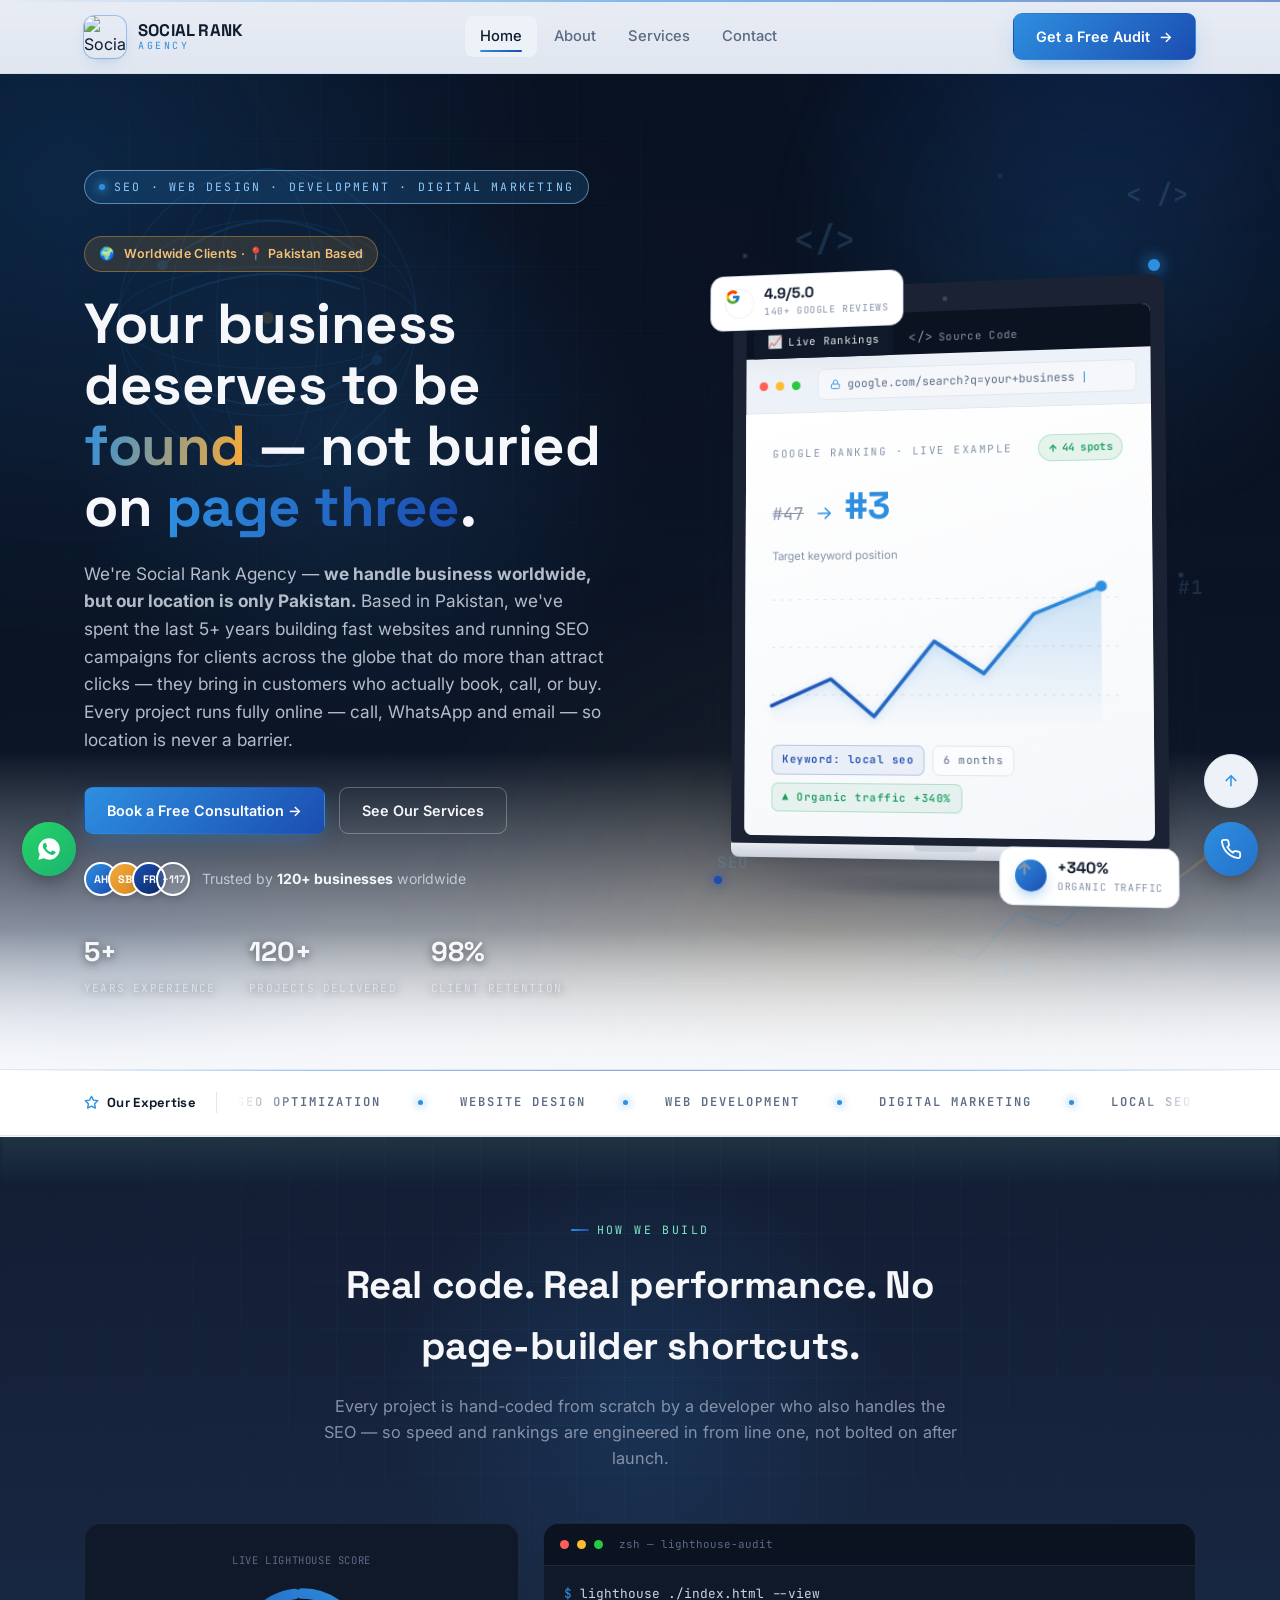
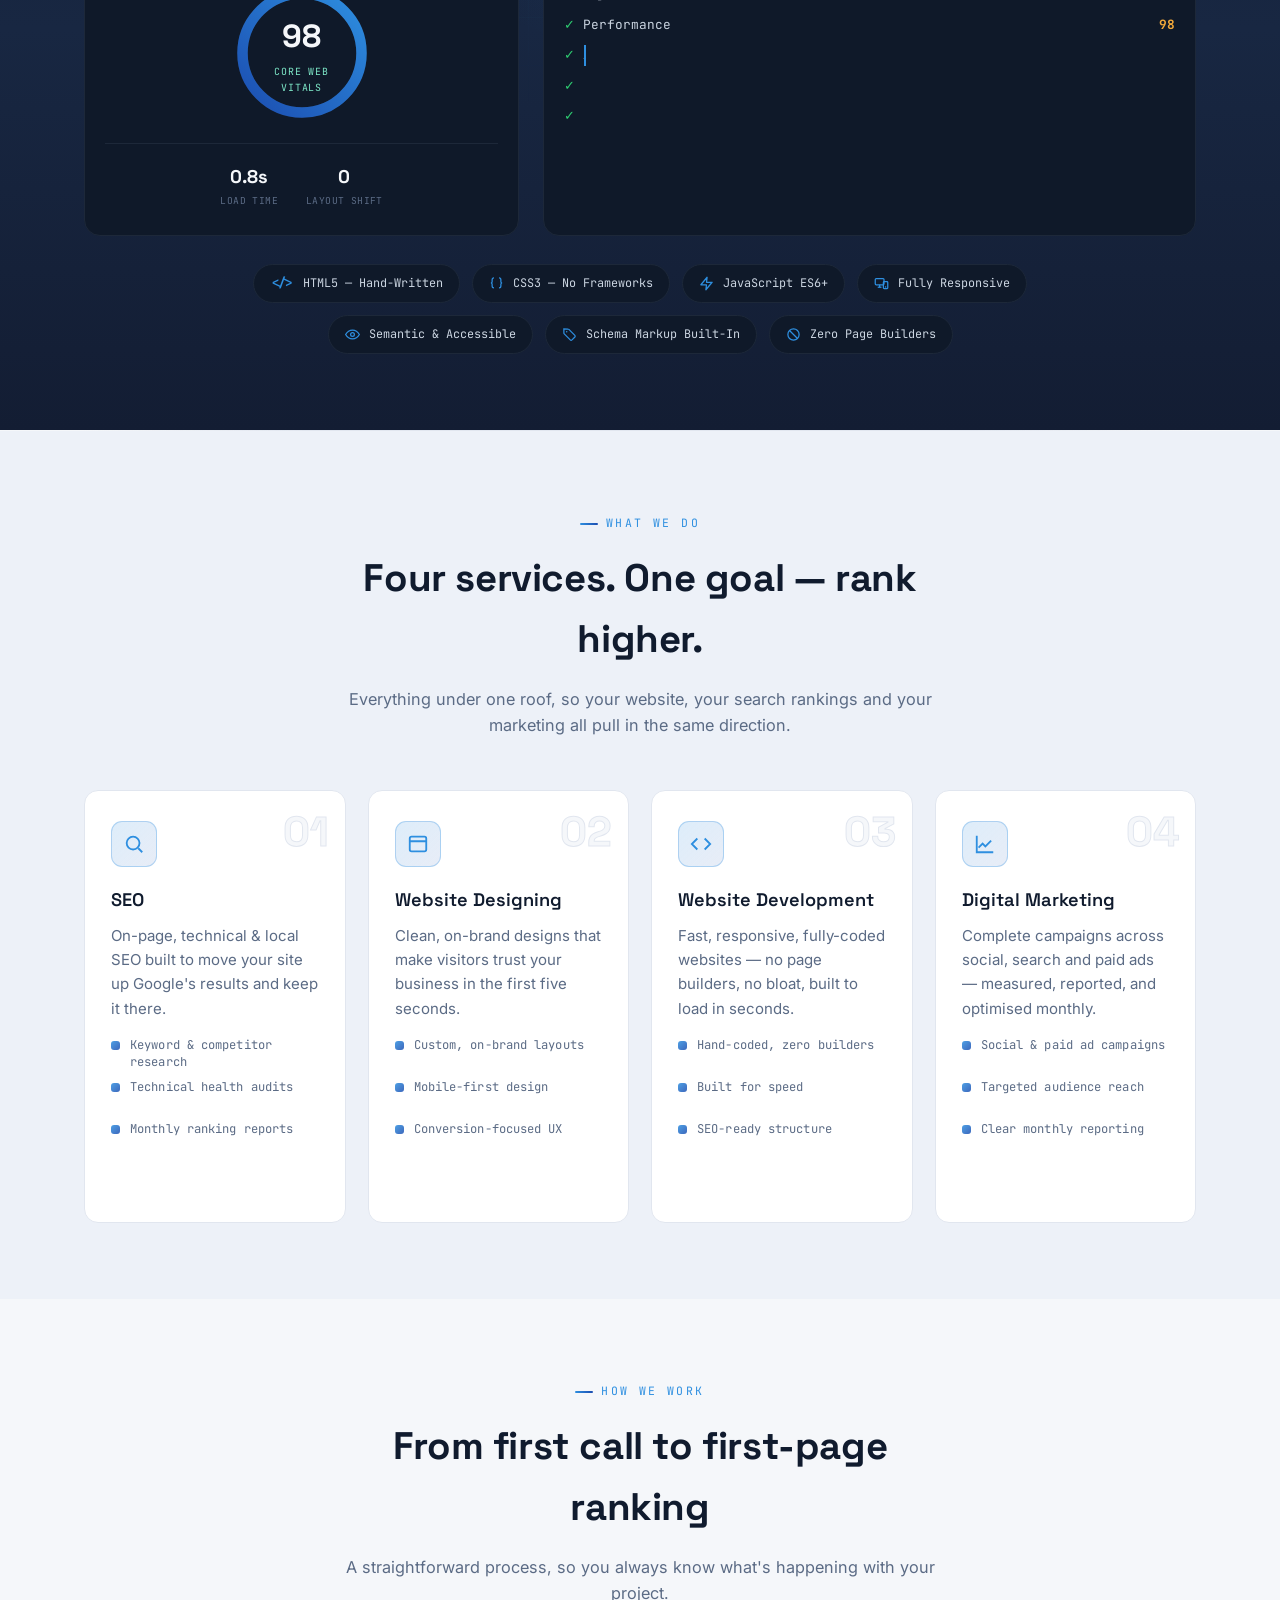
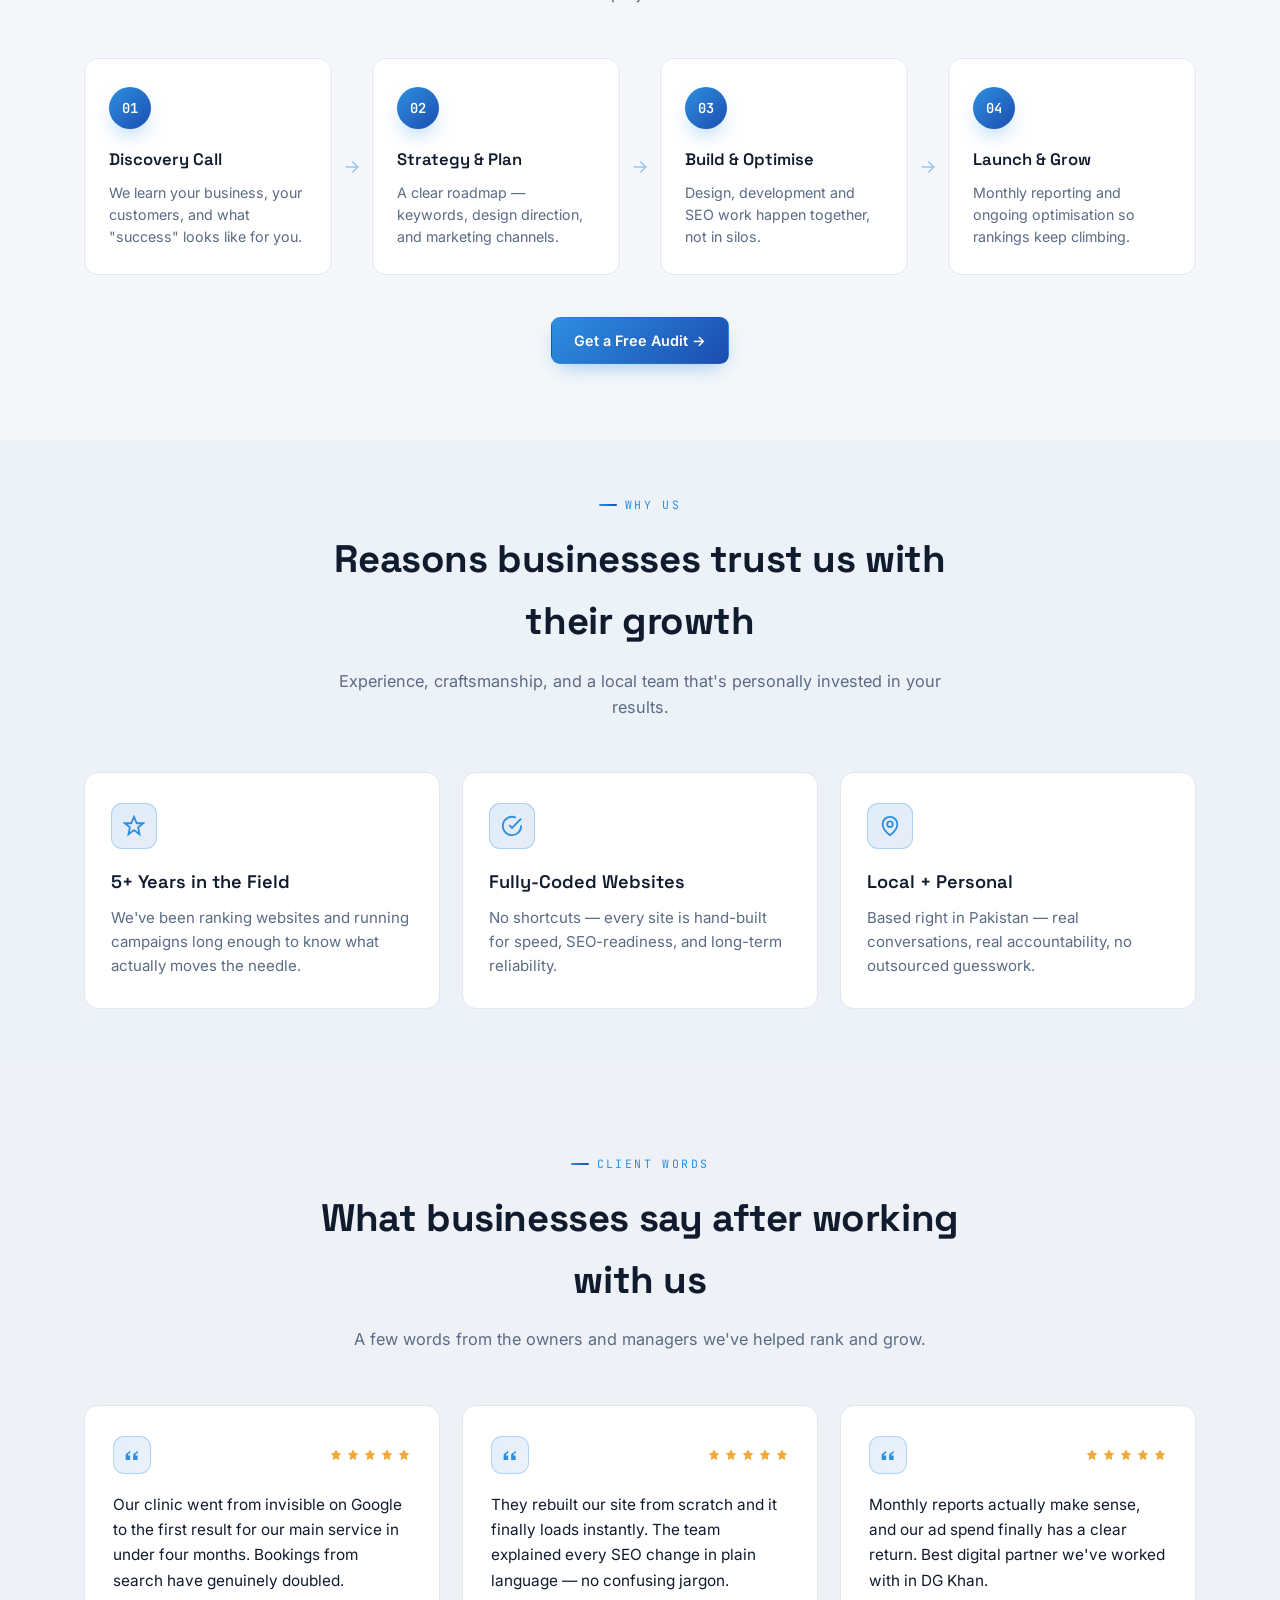
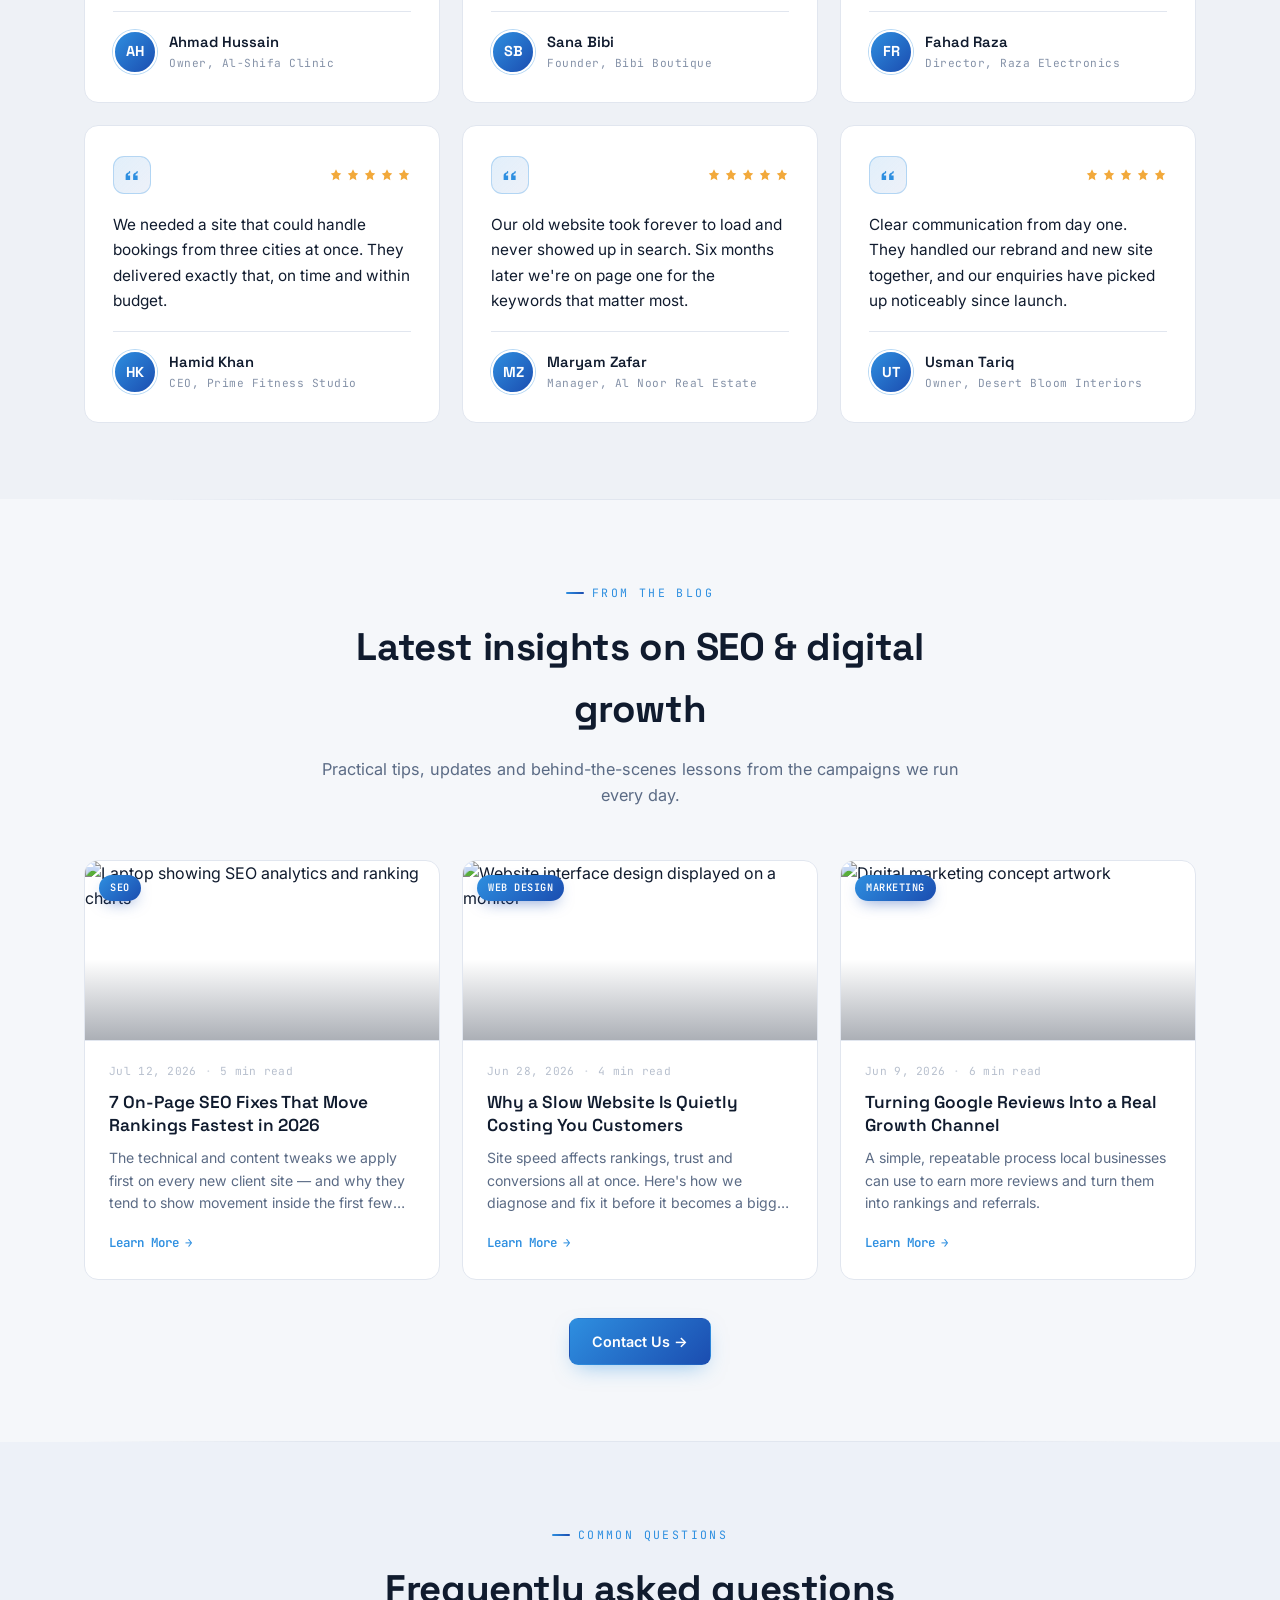
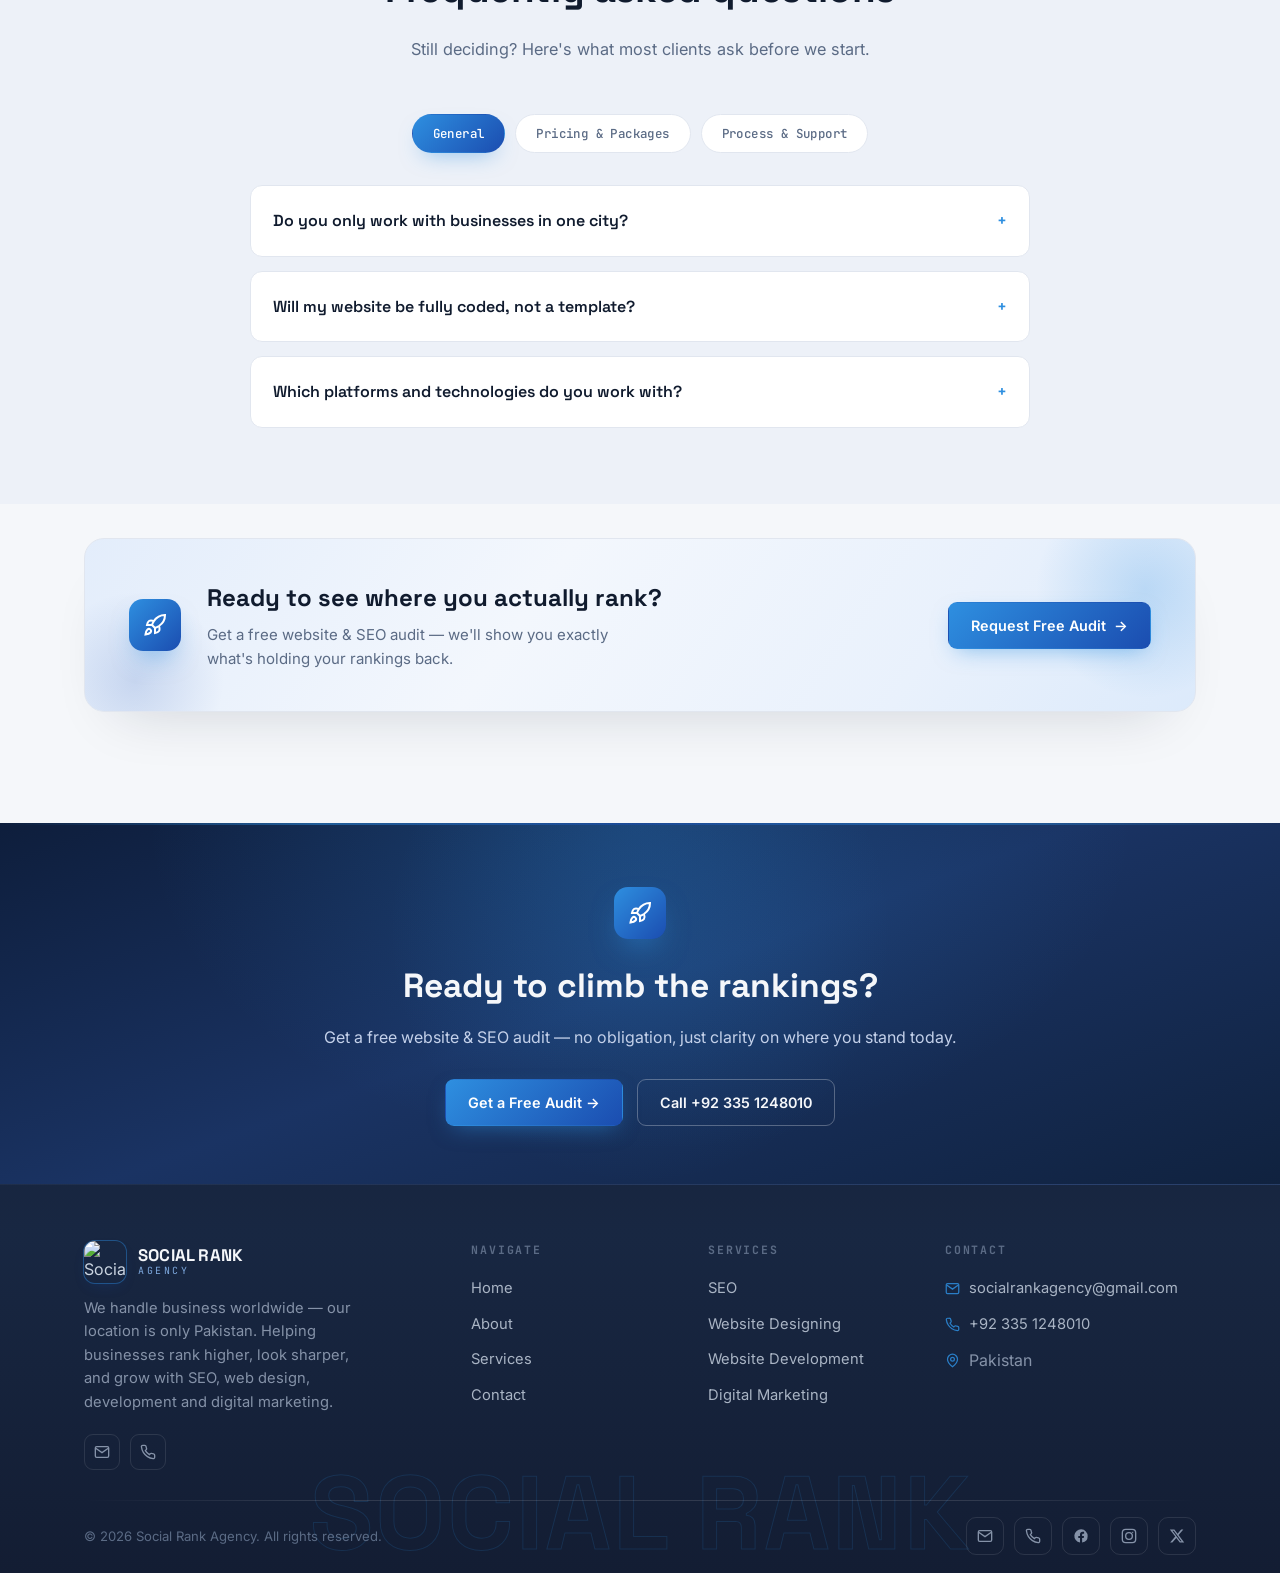
==== commit 97d75387: "Add files via upload" ====
--- a/index.html
+++ b/index.html
@@ -50,7 +50,7 @@
 <link rel="preconnect" href="https://images.unsplash.com">
 <link rel="preload" as="image" href="https://images.unsplash.com/photo-1556761175-b413da4baf72?q=80&w=1920&auto=format&fit=crop">
 <link rel="stylesheet" href="https://fonts.googleapis.com/css2?family=Space+Grotesk:wght@400;500;600;700&family=Inter:wght@400;500;600;700&family=JetBrains+Mono:wght@400;500;600&display=swap">
-<link rel="stylesheet" href="/style.css">
+<link rel="stylesheet" href="/style.css?v=6">
 </head>
 <body>
 <div class="bg-dots"></div>
@@ -62,6 +62,7 @@
       <span class="name">SOCIAL RANK<small>AGENCY</small></span>
     </a>
     <nav class="links">
+      <span class="nav-pill" aria-hidden="true"></span>
       <a href="/" class="active">Home</a>
       <a href="/about/">About</a>
       <a href="/services/">Services</a>
@@ -92,6 +93,25 @@
       <div class="glow-a"></div>
       <div class="glow-b"></div>
       <div class="grid"></div>
+      <div class="hero-bokeh" aria-hidden="true">
+        <span class="bk bk-1"></span>
+        <span class="bk bk-2"></span>
+        <span class="bk bk-3"></span>
+        <span class="bk bk-4"></span>
+        <span class="bk bk-5"></span>
+        <span class="bk bk-6"></span>
+      </div>
+      <svg class="hero-rank-chart" viewBox="0 0 320 140" aria-hidden="true">
+        <defs>
+          <linearGradient id="heroRankGrad" x1="0" y1="1" x2="1" y2="0">
+            <stop offset="0%" stop-color="#2E8FE0" stop-opacity="0"/>
+            <stop offset="60%" stop-color="#2E8FE0"/>
+            <stop offset="100%" stop-color="#F2A93B"/>
+          </linearGradient>
+        </defs>
+        <polyline class="hrc-line" points="0,120 45,100 80,112 120,68 160,80 205,40 250,52 300,14"/>
+        <circle class="hrc-dot" cx="300" cy="14" r="4"/>
+      </svg>
       <div class="code-drift" aria-hidden="true">
         <span class="code-bit cb-1">&lt;/&gt;</span>
         <span class="code-bit cb-2">{ }</span>
@@ -295,6 +315,7 @@
   <!-- DEV / CODE QUALITY SECTION -->
   <section class="dev-section">
     <div class="dev-grid-bg"></div>
+    <div class="dev-spotlight" aria-hidden="true"></div>
     <div class="dev-scanline" aria-hidden="true"></div>
     <div class="dev-particles" aria-hidden="true">
       <span>&lt;/&gt;</span><span>{ }</span><span>;</span><span>=&gt;</span><span>#</span>
@@ -773,6 +794,7 @@
 
 <footer class="site">
   <div class="footer-cta">
+    <div class="footer-spotlight" aria-hidden="true"></div>
     <div class="wrap reveal footer-cta-reveal">
       <div class="footer-cta-icon">
         <svg width="24" height="24" viewBox="0 0 24 24" fill="none" stroke="currentColor" stroke-width="2"><path d="M4.5 16.5c-1.5 1.26-2 5-2 5s3.74-.5 5-2c.71-.84.7-2.13-.09-2.91a2.18 2.18 0 0 0-2.91-.09z"/><path d="m12 15-3-3a22 22 0 0 1 2-3.95A12.88 12.88 0 0 1 22 2c0 2.72-.78 7.5-6 11a22.35 22.35 0 0 1-4 2z"/><path d="M9 12H4s.55-3.03 2-4c1.62-1.08 5 0 5 0"/><path d="M12 15v5s3.03-.55 4-2c1.08-1.62 0-5 0-5"/></svg>
@@ -856,6 +878,6 @@
   <svg width="18" height="18" viewBox="0 0 24 24" fill="none" stroke="currentColor" stroke-width="2"><line x1="12" y1="19" x2="12" y2="5"/><polyline points="5 12 12 5 19 12"/></svg>
 </button>
 
-<script src="/script.js"></script>
+<script src="/script.js?v=6"></script>
 </body>
 </html>
--- a/style.css
+++ b/style.css
@@ -101,33 +101,59 @@
   0%{ background-position:200% 0; }
   100%{ background-position:-200% 0; }
 }
+/* soft cursor-reactive glow across the header (desktop, fine pointer only — set via JS) */
+header.site::after{
+  content:''; position:absolute; inset:0; z-index:0; pointer-events:none;
+  background:radial-gradient(360px circle at var(--hx,50%) var(--hy,0%), rgba(46,143,224,0.10), transparent 65%);
+  opacity:0; transition:opacity .4s ease;
+}
+header.site:hover::after{ opacity:1; }
 .nav{
+  position:relative; z-index:1;
   display:flex; align-items:center; justify-content:space-between;
   padding:13px 24px; max-width:var(--container); margin:0 auto;
 }
-.brand{ display:flex; align-items:center; gap:12px; opacity:0; animation: nav-link-in .5s ease .08s forwards; }
+.brand{ position:relative; display:flex; align-items:center; gap:12px; opacity:0; animation: nav-link-in .5s ease .08s forwards; }
 .brand img{
-  width:42px; height:42px; border-radius:11px;
+  width:42px; height:42px; border-radius:11px; position:relative; z-index:1;
   box-shadow:0 0 0 1px rgba(46,143,224,0.18), 0 6px 16px -8px rgba(27,77,176,0.4);
   transition:box-shadow .25s ease, transform .25s ease;
+}
+.brand::before{
+  content:''; position:absolute; left:0; top:0; width:42px; height:42px; border-radius:11px;
+  box-shadow:0 0 0 1px rgba(46,143,224,0.3);
+  animation: logo-pulse-ring 3.4s ease-out infinite;
+}
+@keyframes logo-pulse-ring{
+  0%{ box-shadow:0 0 0 1px rgba(46,143,224,0.35); opacity:0.9; }
+  70%{ box-shadow:0 0 0 9px rgba(46,143,224,0); opacity:0; }
+  100%{ box-shadow:0 0 0 9px rgba(46,143,224,0); opacity:0; }
+
 }
 .brand:hover img{ box-shadow:0 0 0 1px rgba(46,143,224,0.35), 0 8px 20px -6px rgba(27,77,176,0.55); transform:translateY(-1px); }
 .brand .name{ font-family:var(--font-display); font-weight:700; font-size:1.05rem; line-height:1.1; letter-spacing:0.2px; }
 .brand .name small{ display:block; font-family:var(--font-mono); font-weight:400; font-size:0.62rem; letter-spacing:2.5px; color:var(--cyan); text-transform:uppercase; margin-top:2px; }
 
-nav.links{ display:flex; align-items:center; gap:2px; }
+nav.links{ position:relative; display:flex; align-items:center; gap:2px; }
+.nav-pill{
+  position:absolute; top:0; left:0; height:100%; border-radius:8px;
+  background:var(--panel-2); z-index:0;
+  opacity:0; transform:translateX(0); width:0;
+  transition:transform .32s cubic-bezier(.2,.8,.2,1), width .32s cubic-bezier(.2,.8,.2,1), opacity .2s ease;
+}
+nav.links:hover .nav-pill{ opacity:1; }
 nav.links a{
-  position:relative;
+  position:relative; z-index:1;
   font-family:var(--font-body); font-weight:500; font-size:0.92rem;
   color:var(--slate); padding:9px 15px; border-radius:8px;
   transition: color .2s ease, background .2s ease;
   opacity:0; transform:translateY(-6px);
   animation: nav-link-in .5s ease forwards;
 }
-nav.links a:nth-child(1){ animation-delay:.16s; }
-nav.links a:nth-child(2){ animation-delay:.24s; }
-nav.links a:nth-child(3){ animation-delay:.32s; }
-nav.links a:nth-child(4){ animation-delay:.4s; }
+nav.links a:nth-of-type(1){ animation-delay:.16s; }
+nav.links a:nth-of-type(2){ animation-delay:.24s; }
+nav.links a:nth-of-type(3){ animation-delay:.32s; }
+nav.links a:nth-of-type(4){ animation-delay:.4s; }
 @keyframes nav-link-in{ to{ opacity:1; transform:translateY(0); } }
 nav.links a::after{
   content:''; position:absolute; left:15px; right:15px; bottom:5px; height:2px; border-radius:2px;
@@ -160,6 +186,11 @@
 .nav-cta{ display:flex; align-items:center; gap:14px; opacity:0; animation: nav-link-in .5s ease .3s forwards; }
 .nav-cta .btn-primary{ animation: nav-cta-glow 3.2s ease-in-out .9s infinite; }
 .nav-cta .btn-primary:hover{ animation-play-state:paused; }
+.nav-cta .btn-primary::after{
+  content:'→'; display:inline-block; margin-left:1px;
+  transition:transform .28s cubic-bezier(.2,.8,.2,1);
+}
+.nav-cta .btn-primary:hover::after{ transform:translateX(4px); }
 @keyframes nav-cta-glow{
   0%,100%{ box-shadow:0 8px 22px -8px rgba(46,143,224,0.55); }
   50%{ box-shadow:0 10px 26px -6px rgba(46,143,224,0.8); }
@@ -235,6 +266,43 @@
   -webkit-mask-image: radial-gradient(ellipse 60% 90% at 30% 20%, black 0%, transparent 75%);
           mask-image: radial-gradient(ellipse 60% 90% at 30% 20%, black 0%, transparent 75%);
 }
+/* soft floating bokeh particles — ambient depth, echoes the aurora/glow palette */
+.hero-bg .hero-bokeh{ position:absolute; inset:0; overflow:hidden; }
+.hero-bg .bk{
+  position:absolute; border-radius:50%; pointer-events:none;
+  background:radial-gradient(circle, rgba(111,195,255,0.5), rgba(111,195,255,0) 70%);
+  filter:blur(1px);
+}
+.hero-bg .bk-1{ top:18%; left:58%; width:6px; height:6px; animation:bk-rise 12s ease-in-out infinite; }
+.hero-bg .bk-2{ top:62%; left:72%; width:4px; height:4px; animation:bk-rise 15s ease-in-out infinite 2s; }
+.hero-bg .bk-3{ top:38%; left:85%; width:5px; height:5px; animation:bk-rise 10s ease-in-out infinite 4s; }
+.hero-bg .bk-4{ top:78%; left:64%; width:3px; height:3px; animation:bk-rise 13s ease-in-out infinite 1s; }
+.hero-bg .bk-5{ top:10%; left:78%; width:4px; height:4px; animation:bk-rise 17s ease-in-out infinite 3.5s; }
+.hero-bg .bk-6{ top:50%; left:92%; width:6px; height:6px; animation:bk-rise 14s ease-in-out infinite 5.5s; }
+@keyframes bk-rise{
+  0%{ transform:translateY(0); opacity:0; }
+  15%{ opacity:0.9; }
+  85%{ opacity:0.5; }
+  100%{ transform:translateY(-90px); opacity:0; }
+}
+/* ambient rising rank-climb chart — the agency's signature graphic, drawn once
+   then a live pulsing dot marks the current "rank" at the top of the curve */
+.hero-rank-chart{
+  position:absolute; right:4%; bottom:8%; width:340px; max-width:38%; height:auto;
+  opacity:0.22; overflow:visible;
+}
+.hrc-line{
+  fill:none; stroke:url(#heroRankGrad); stroke-width:2.5; stroke-linecap:round; stroke-linejoin:round;
+  stroke-dasharray:520; stroke-dashoffset:520;
+  animation:hrc-draw 2.6s cubic-bezier(.2,.7,.2,1) 1s forwards;
+}
+@keyframes hrc-draw{ to{ stroke-dashoffset:0; } }
+.hrc-dot{
+  fill:#F2A93B; opacity:0;
+  animation:hrc-dot-in .4s ease 3.5s forwards, hrc-dot-pulse 2.2s ease-in-out 3.9s infinite;
+}
+@keyframes hrc-dot-in{ to{ opacity:1; } }
+@keyframes hrc-dot-pulse{ 0%,100%{ r:4; } 50%{ r:6; } }
 /* cursor-reactive spotlight — brightens whatever's behind the pointer */
 .hero-spotlight{
   position:absolute; inset:0;
@@ -1032,6 +1100,10 @@
   content:''; position:absolute; left:0; right:0; top:0; height:2px;
   background:linear-gradient(90deg, transparent, var(--cyan), var(--azure), var(--cyan), transparent);
   opacity:0.5;
+}
+.footer-spotlight{
+  position:absolute; inset:0; z-index:0; pointer-events:none;
+  background:radial-gradient(420px circle at var(--mx,50%) var(--my,30%), rgba(46,143,224,0.16), transparent 60%);
 }
 .footer-cta::before{
   content:''; position:absolute; inset:0;
@@ -1998,6 +2070,10 @@
   -webkit-mask-image: radial-gradient(ellipse 70% 60% at 50% 20%, black 0%, transparent 75%);
           mask-image: radial-gradient(ellipse 70% 60% at 50% 20%, black 0%, transparent 75%);
 }
+.dev-spotlight{
+  position:absolute; inset:0; z-index:0; pointer-events:none;
+  background:radial-gradient(420px circle at var(--mx,50%) var(--my,30%), rgba(46,143,224,0.14), transparent 60%);
+}
 .dev-section .wrap{ position:relative; z-index:1; }
 
 /* animated scanning glow line sweeping down through the grid */
@@ -2467,6 +2543,8 @@
   .hero::before{ background:linear-gradient(180deg, rgba(8,16,32,0.82) 0%, rgba(9,17,33,0.88) 40%, rgba(11,21,38,0.93) 75%, rgba(13,23,40,0.97) 100%), radial-gradient(120% 80% at 20% 0%, rgba(46,143,224,0.14), transparent 55%); }
   .hero-bg .watermark{ width:280px; top:0; opacity:0.28; }
   .hero-bg .code-drift{ display:none; }
+  .hero-bg .hero-bokeh{ display:none; }
+  .hero-rank-chart{ display:none; }
   /* the aurora layer's blur(30px) + non-stop transform animation is heavy to
      repaint on phone GPUs and is what makes the homepage stutter/hang right
      at load — freeze it to a static gradient on mobile, keep the lighter
